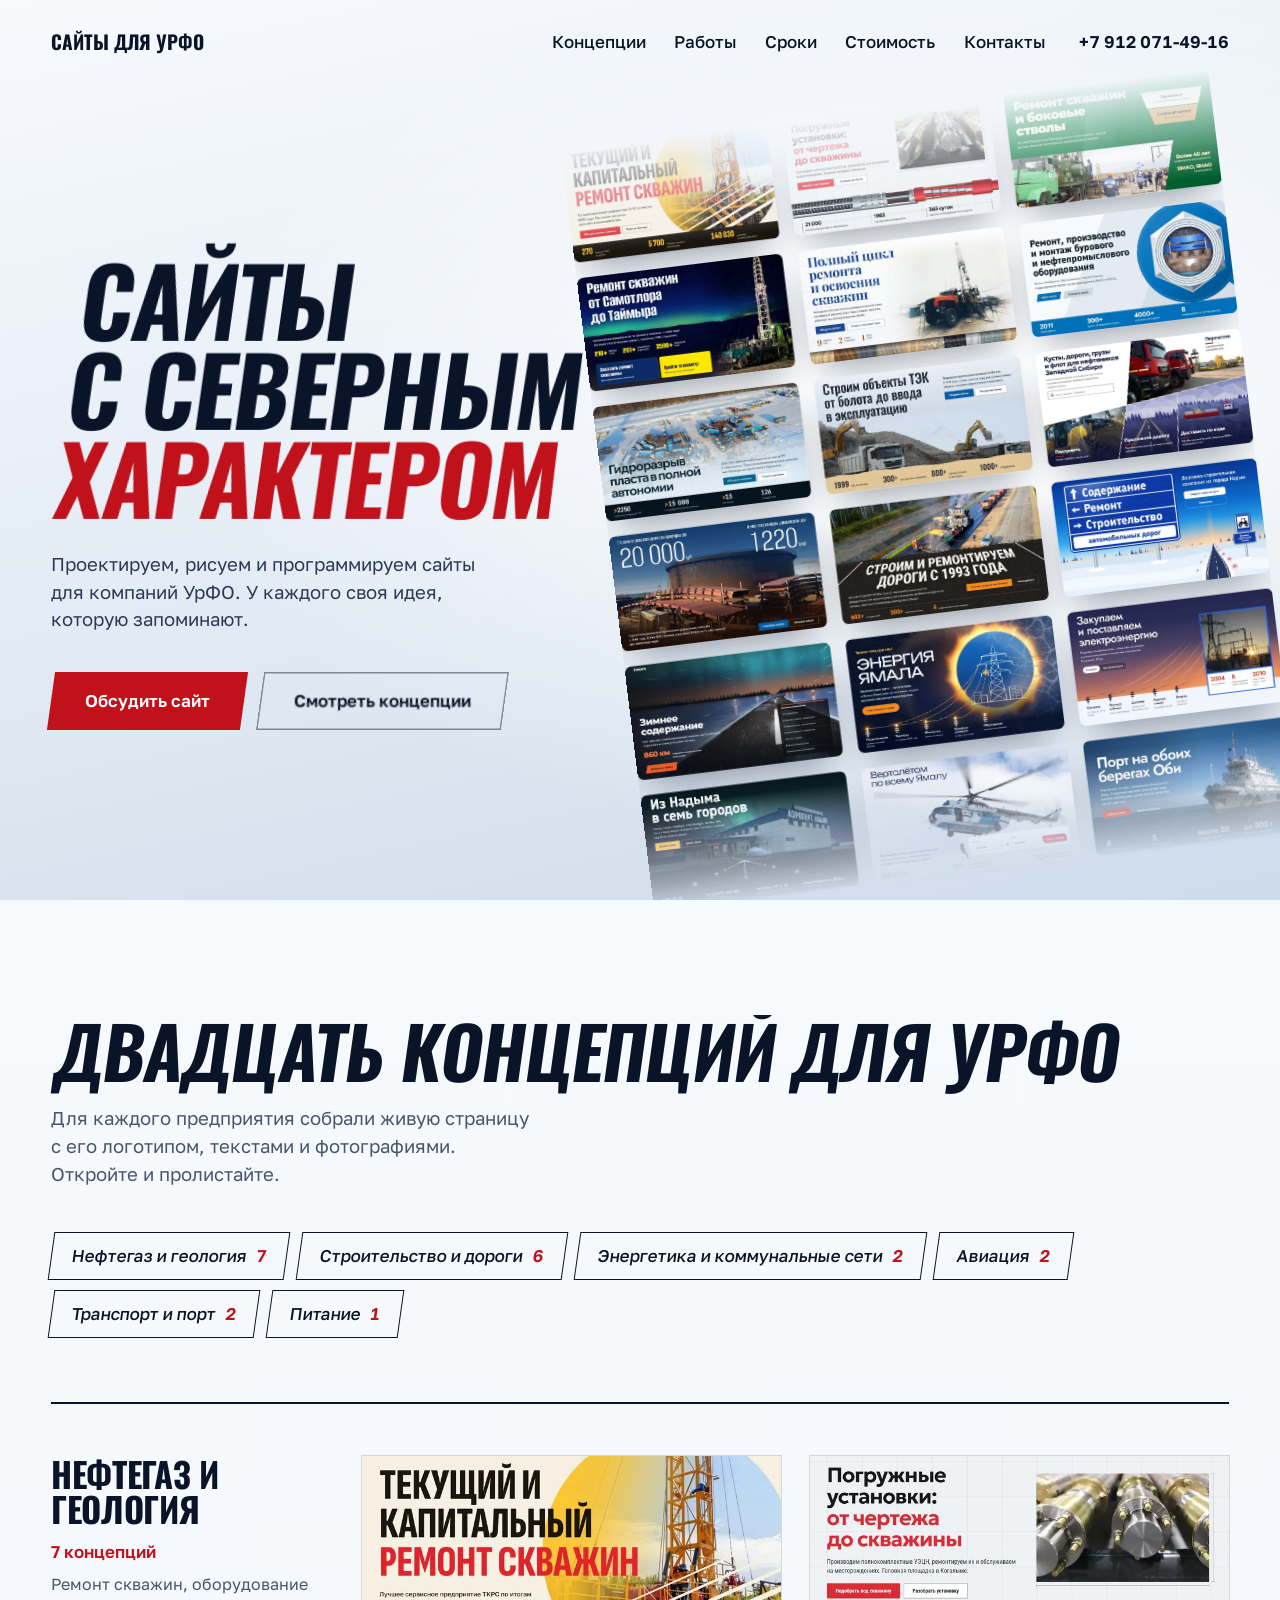
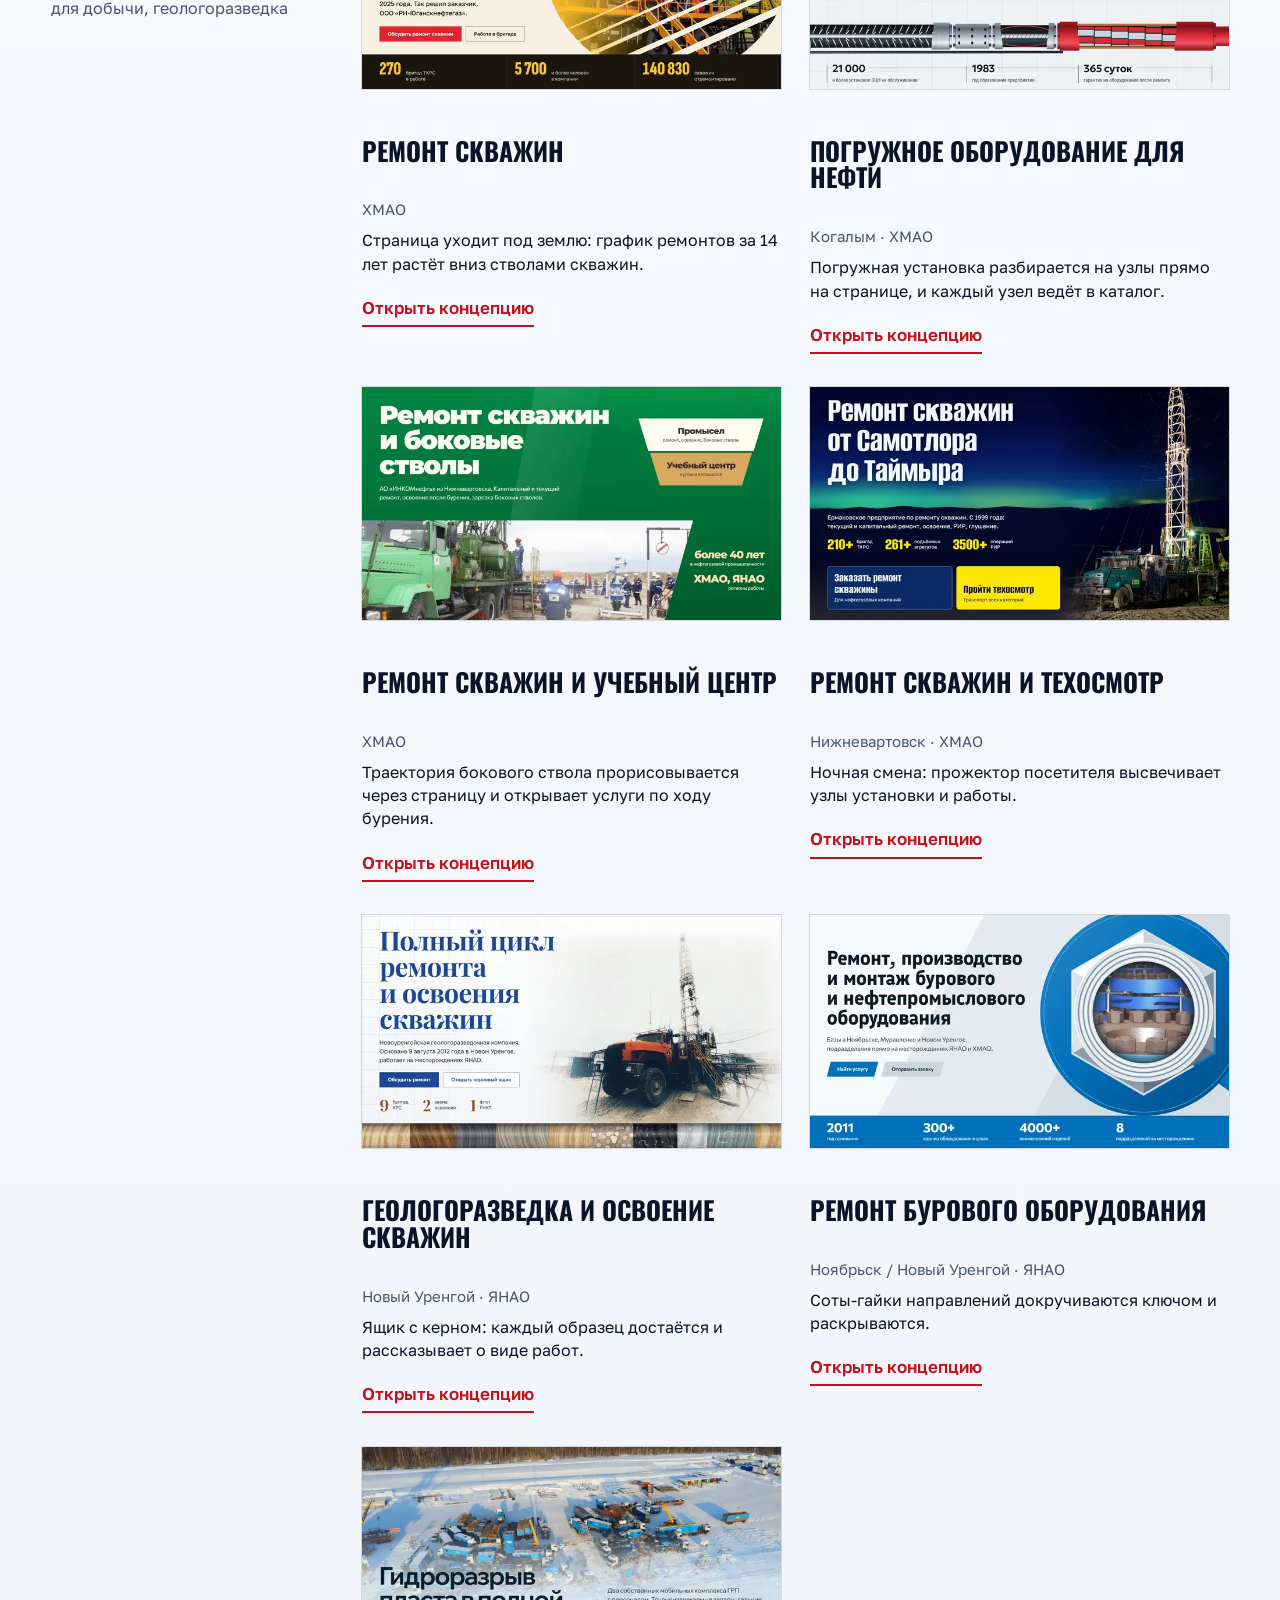
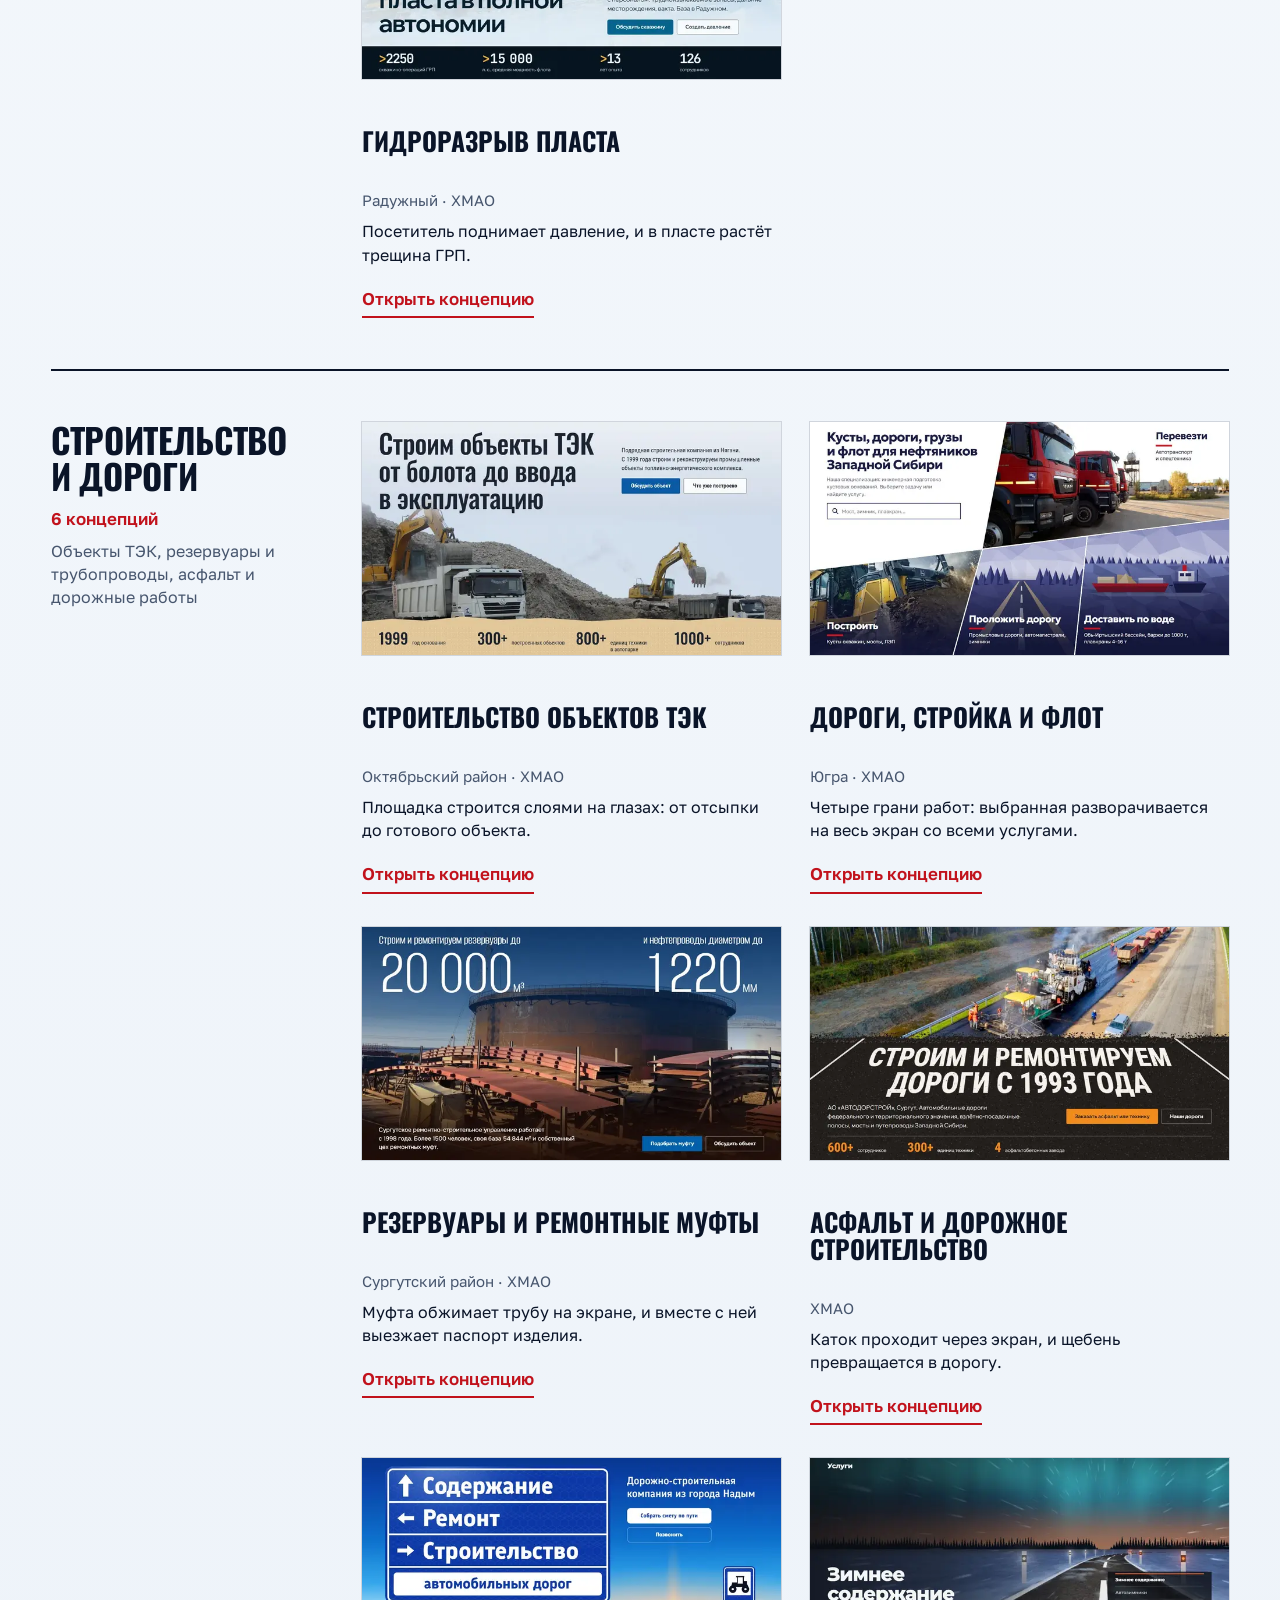
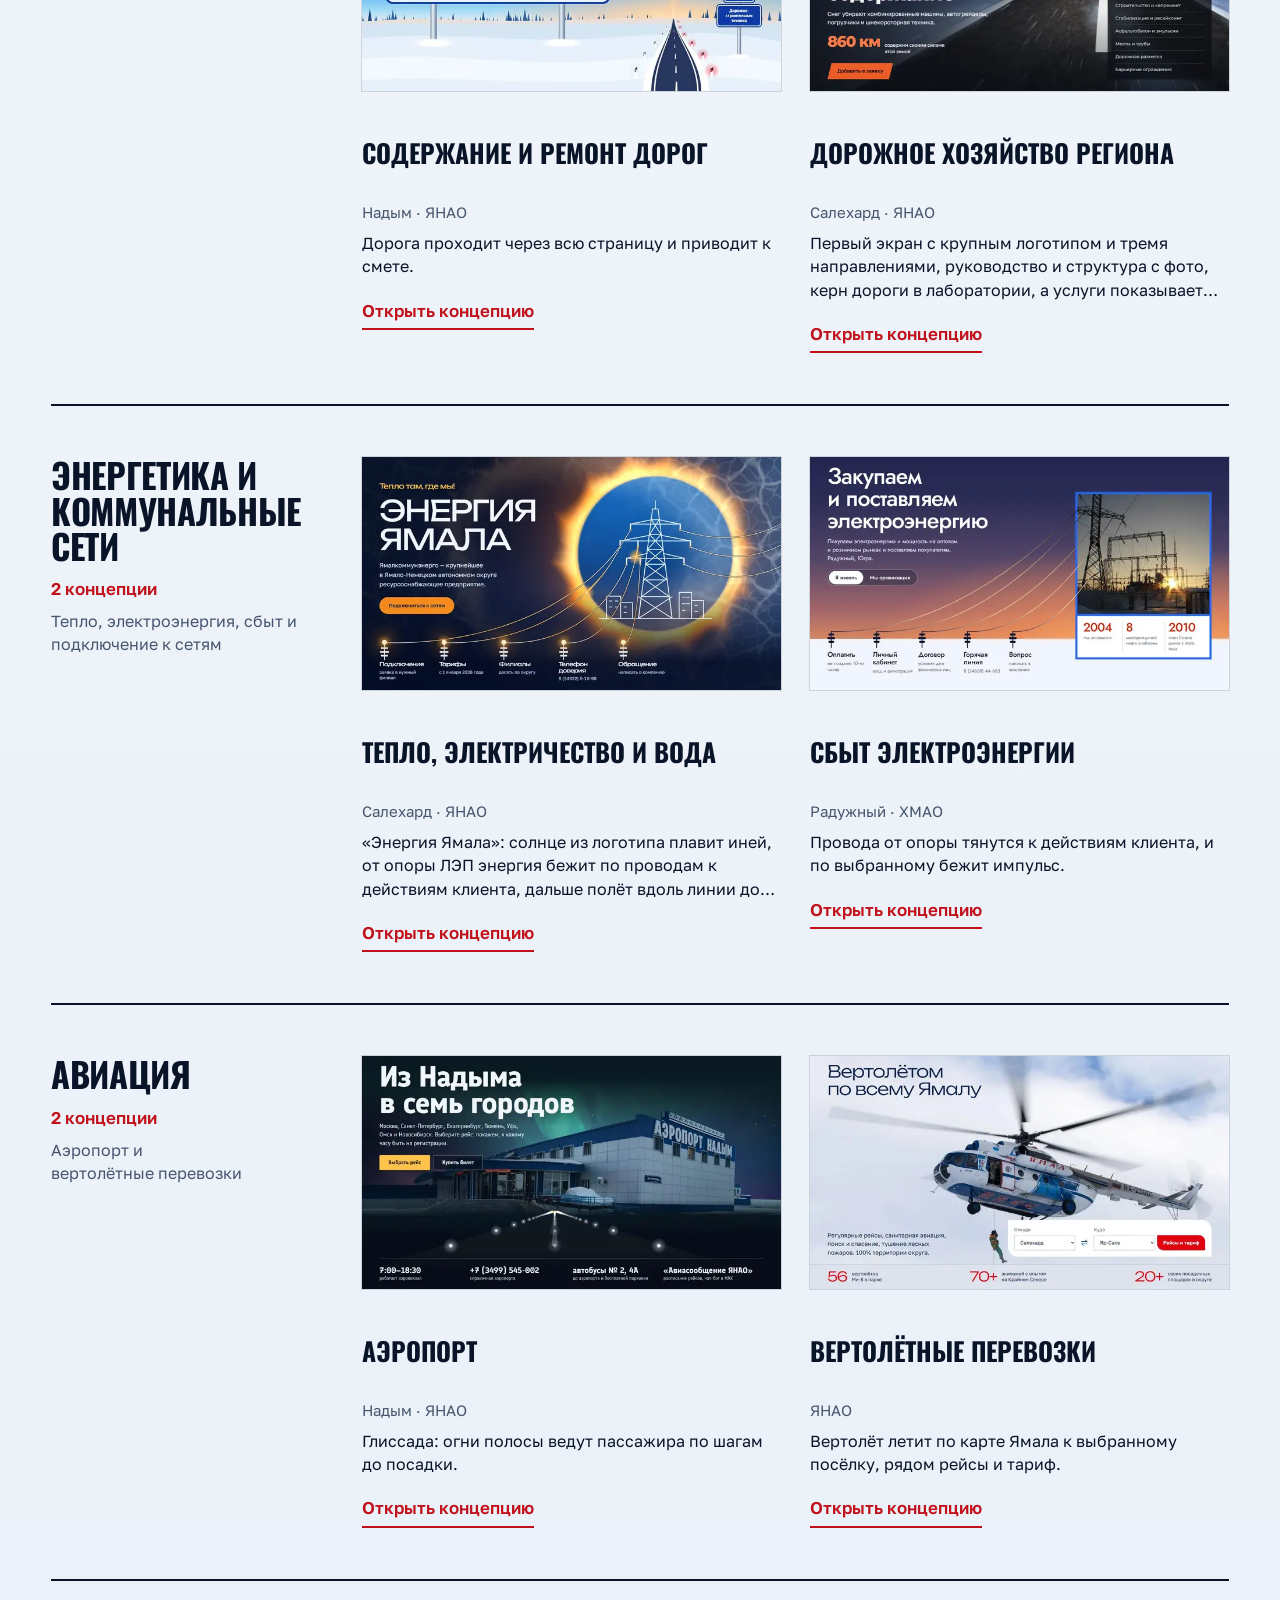
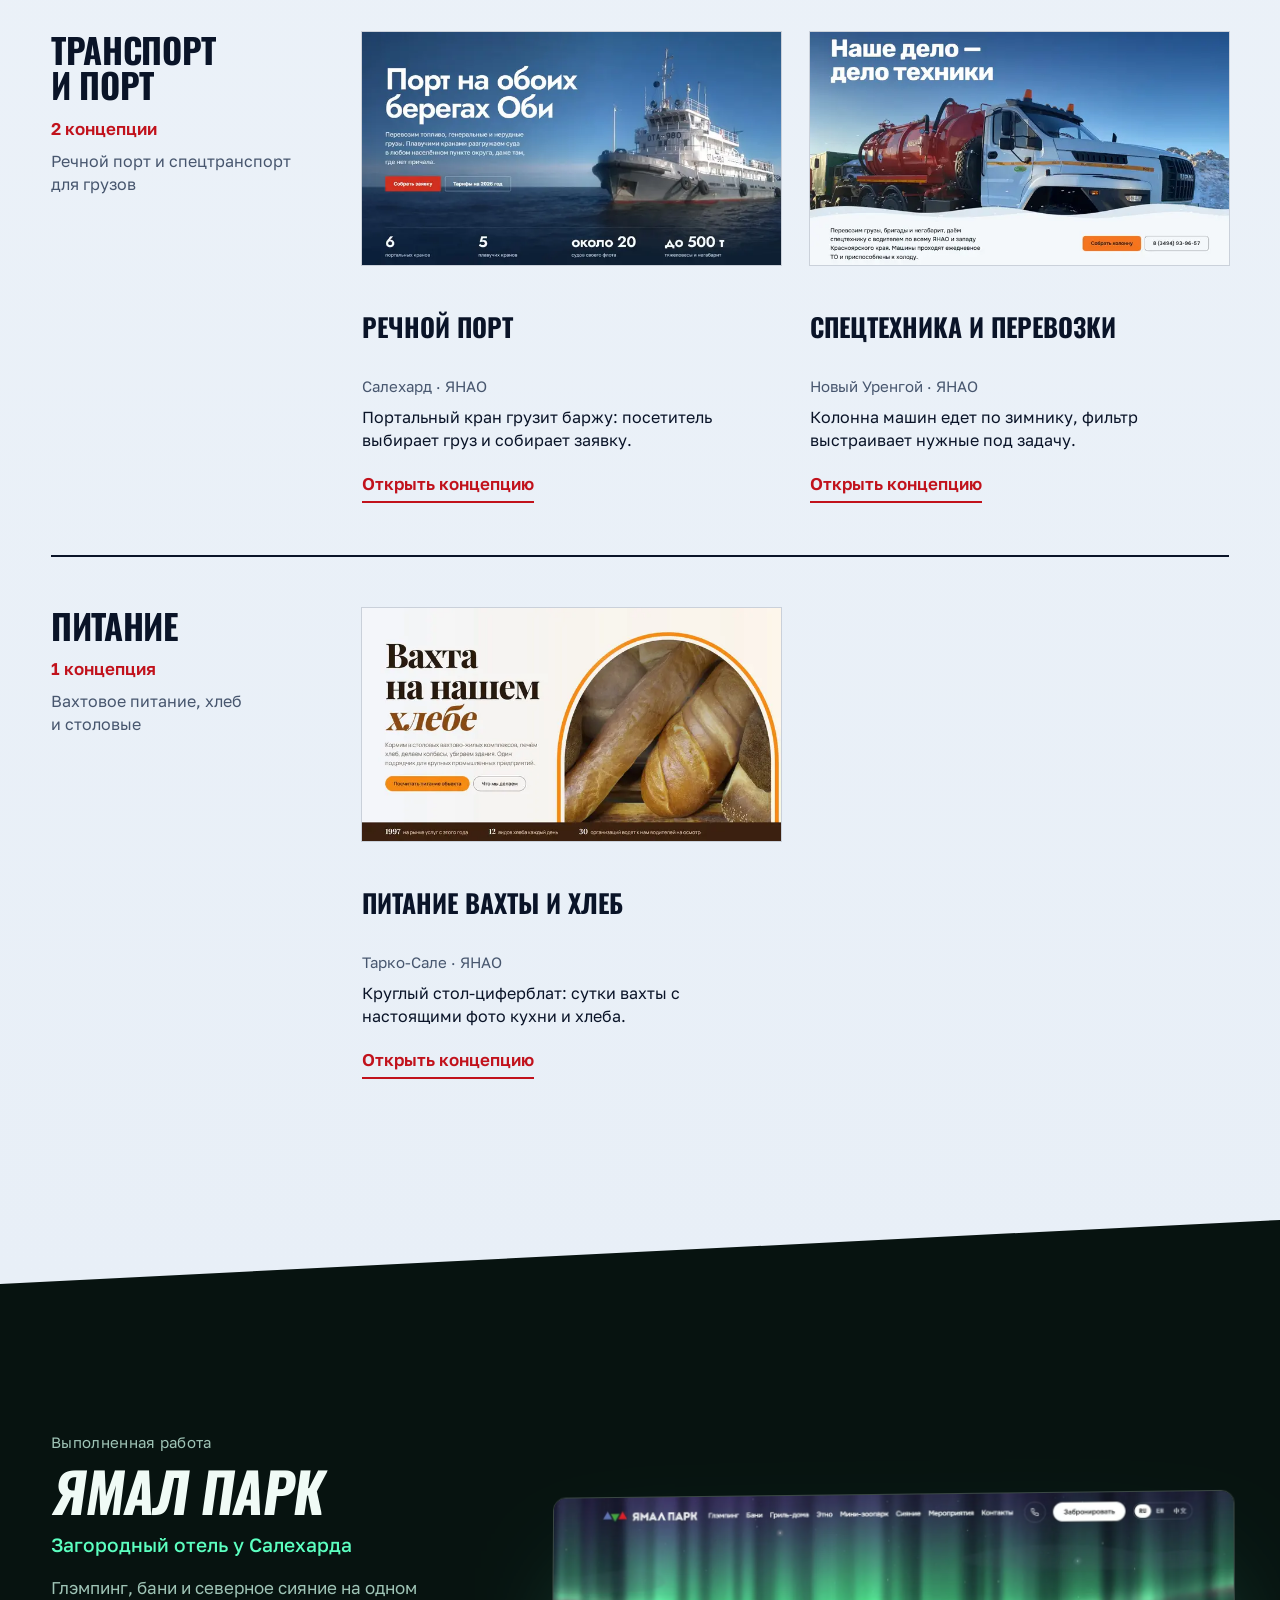
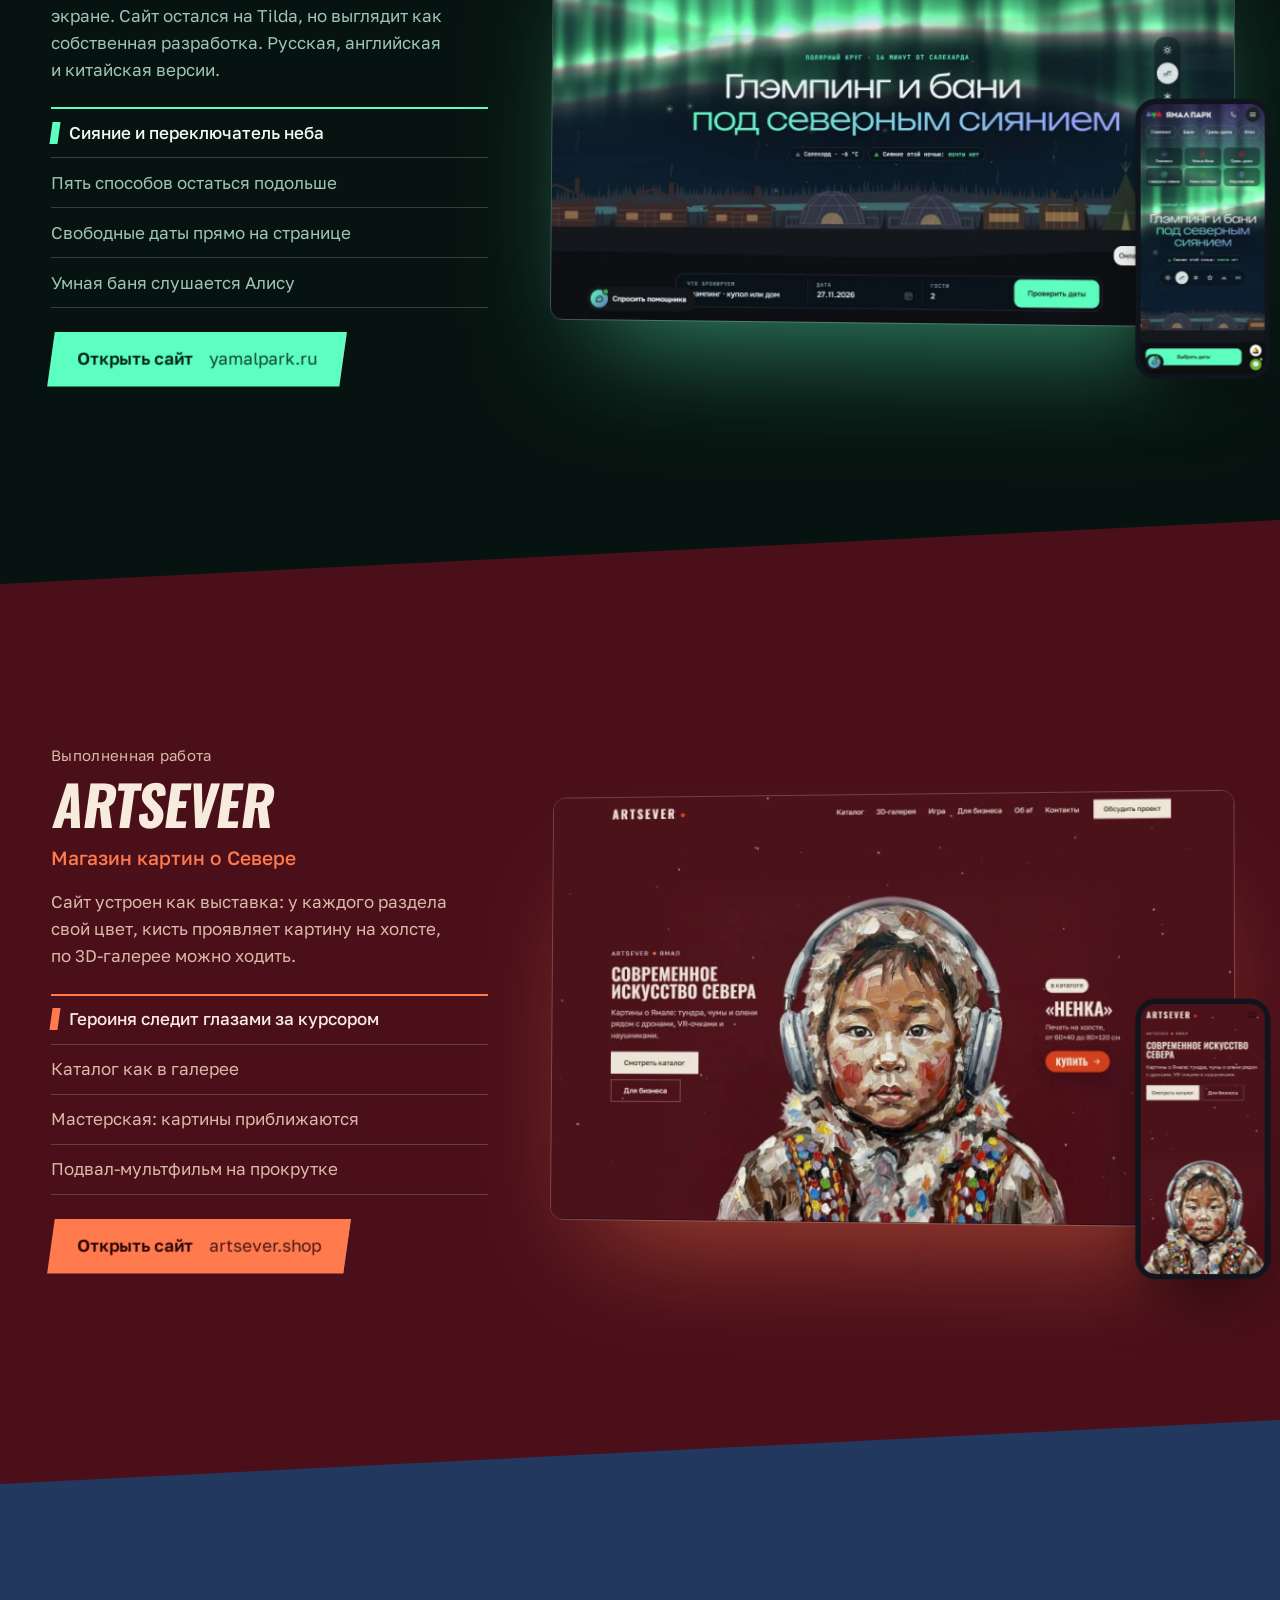
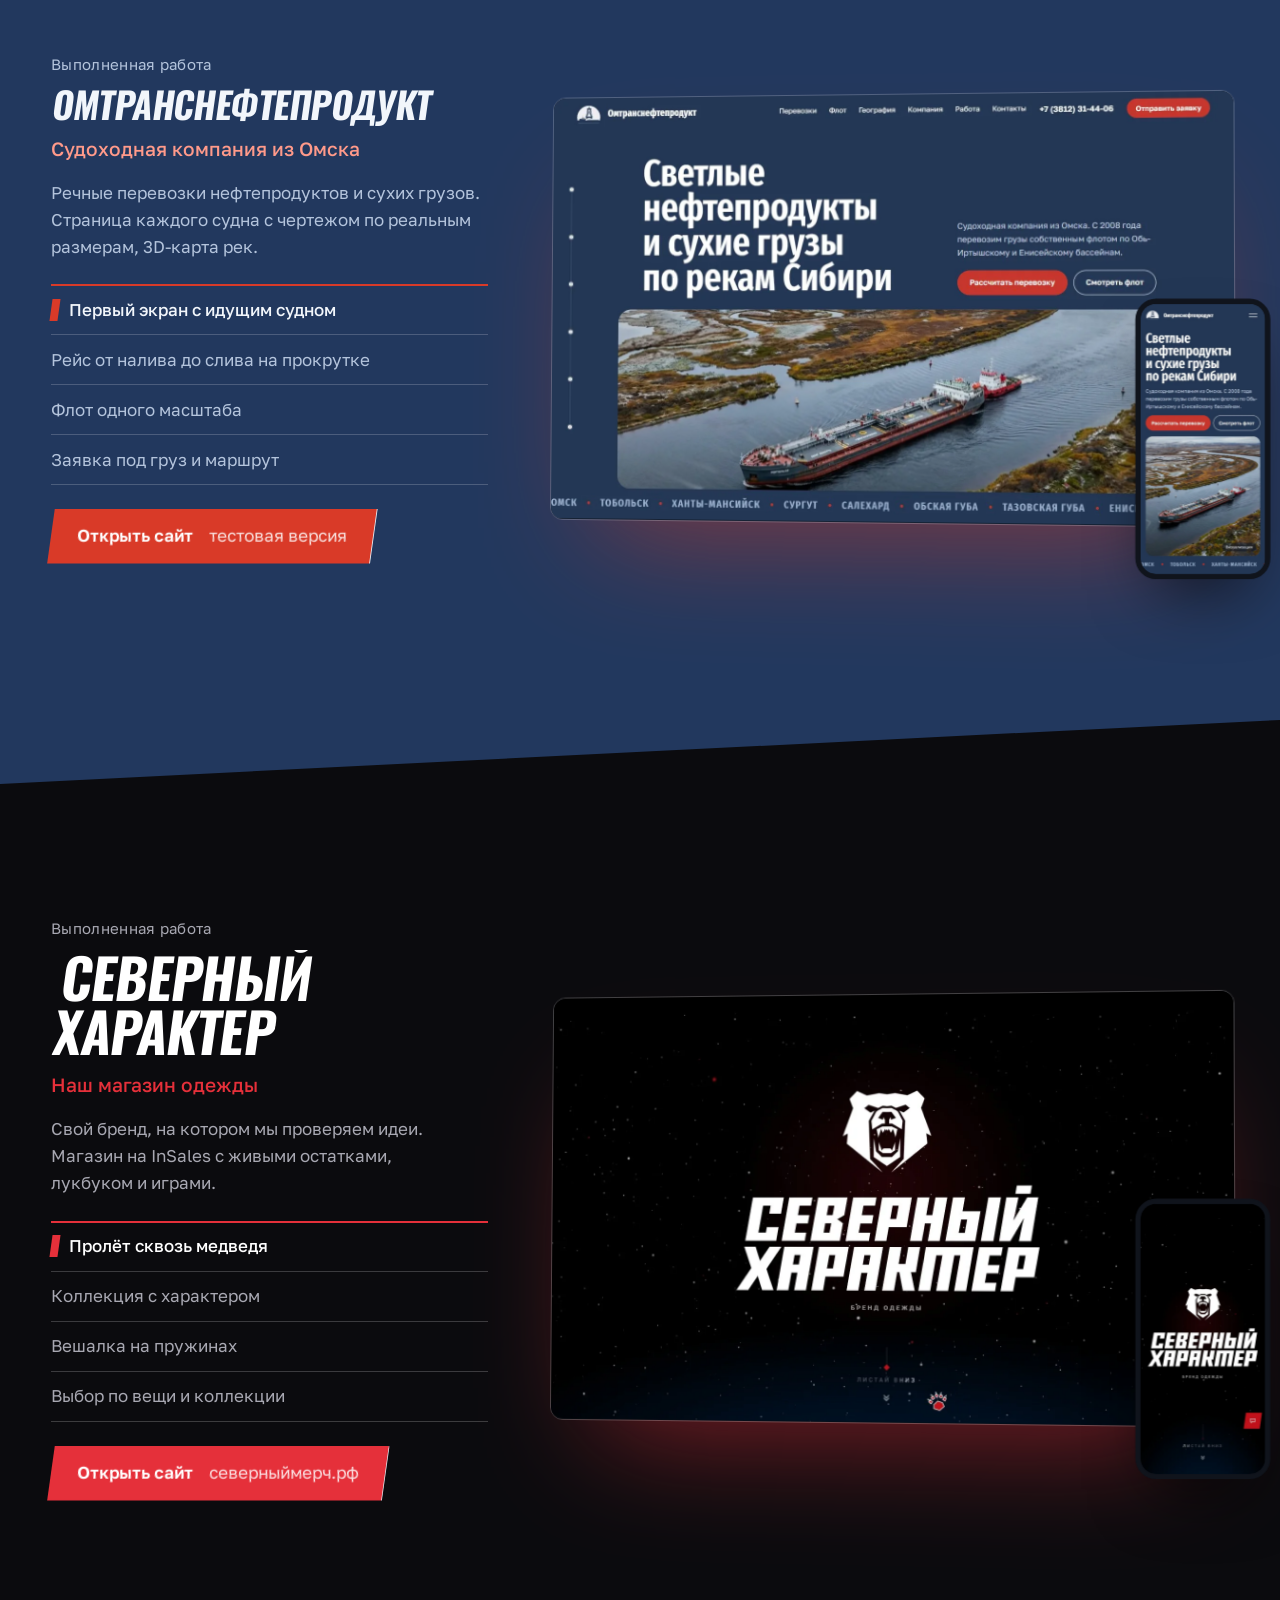
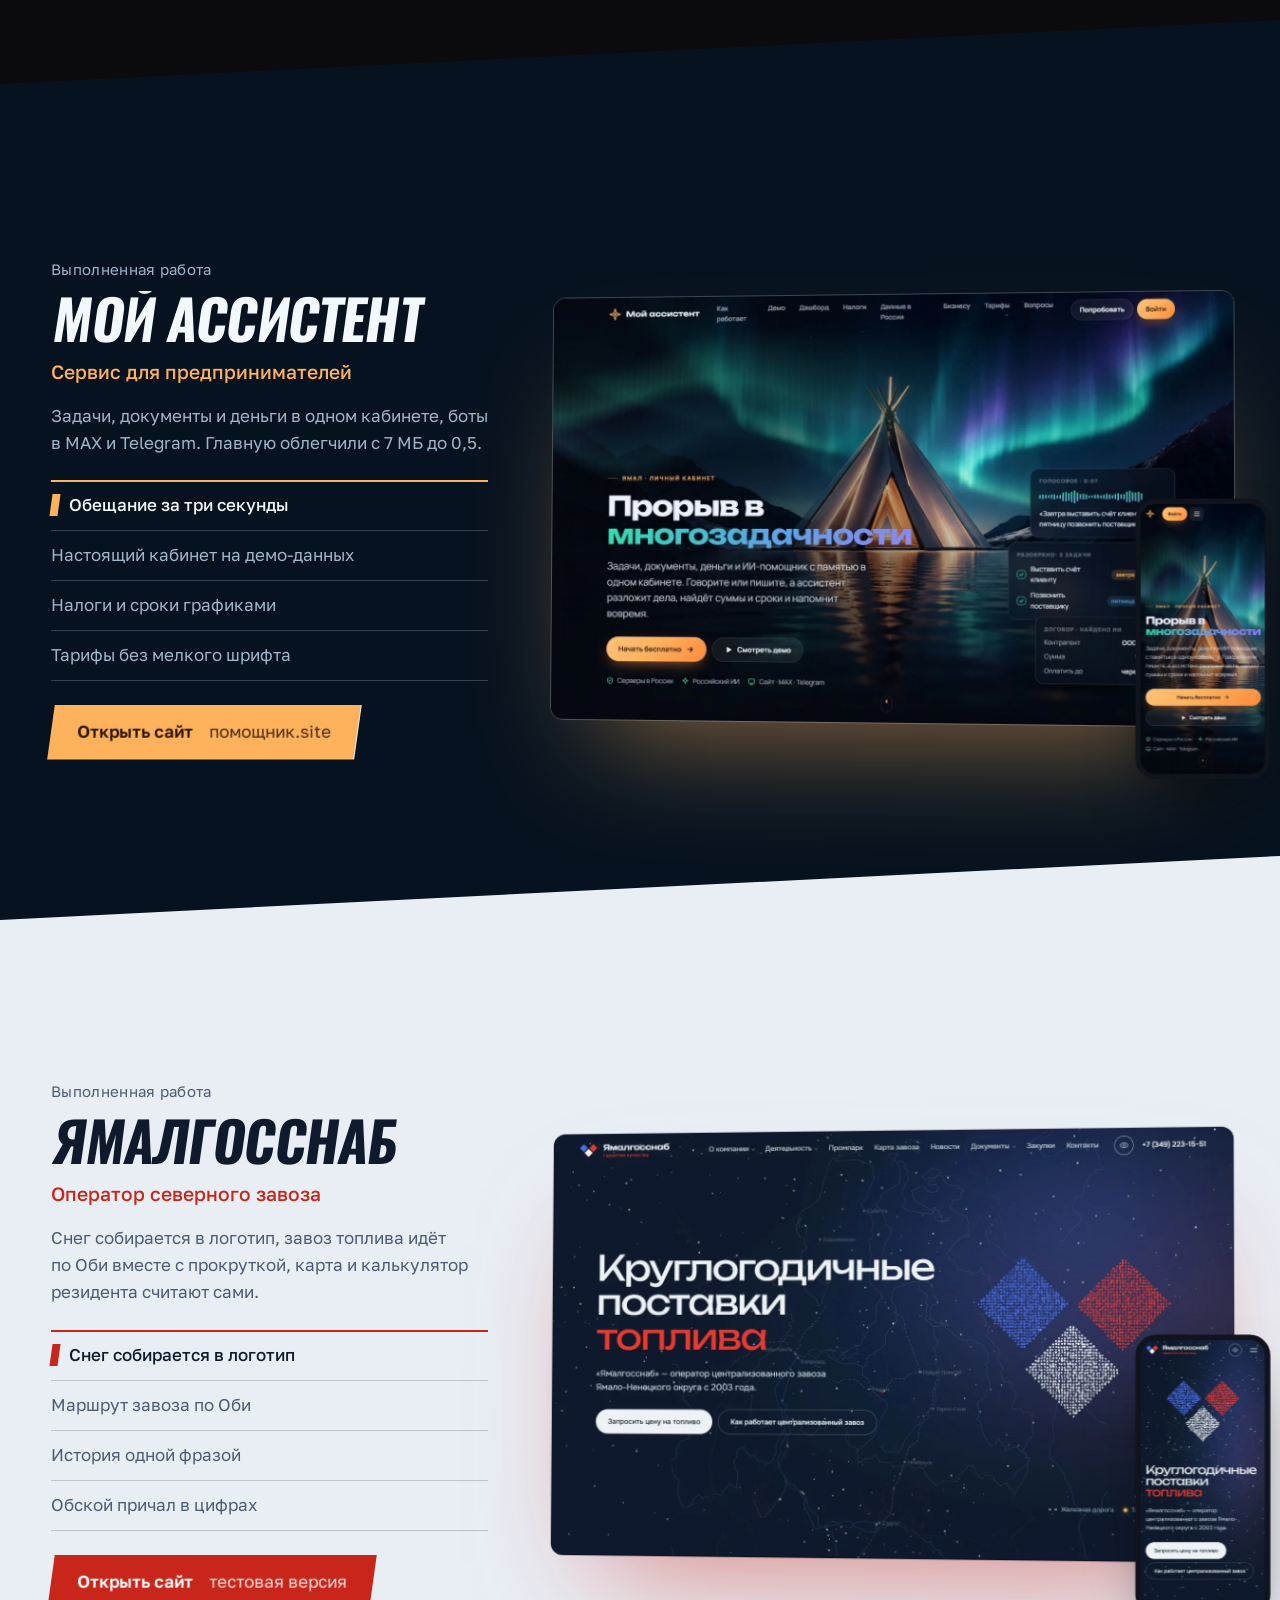
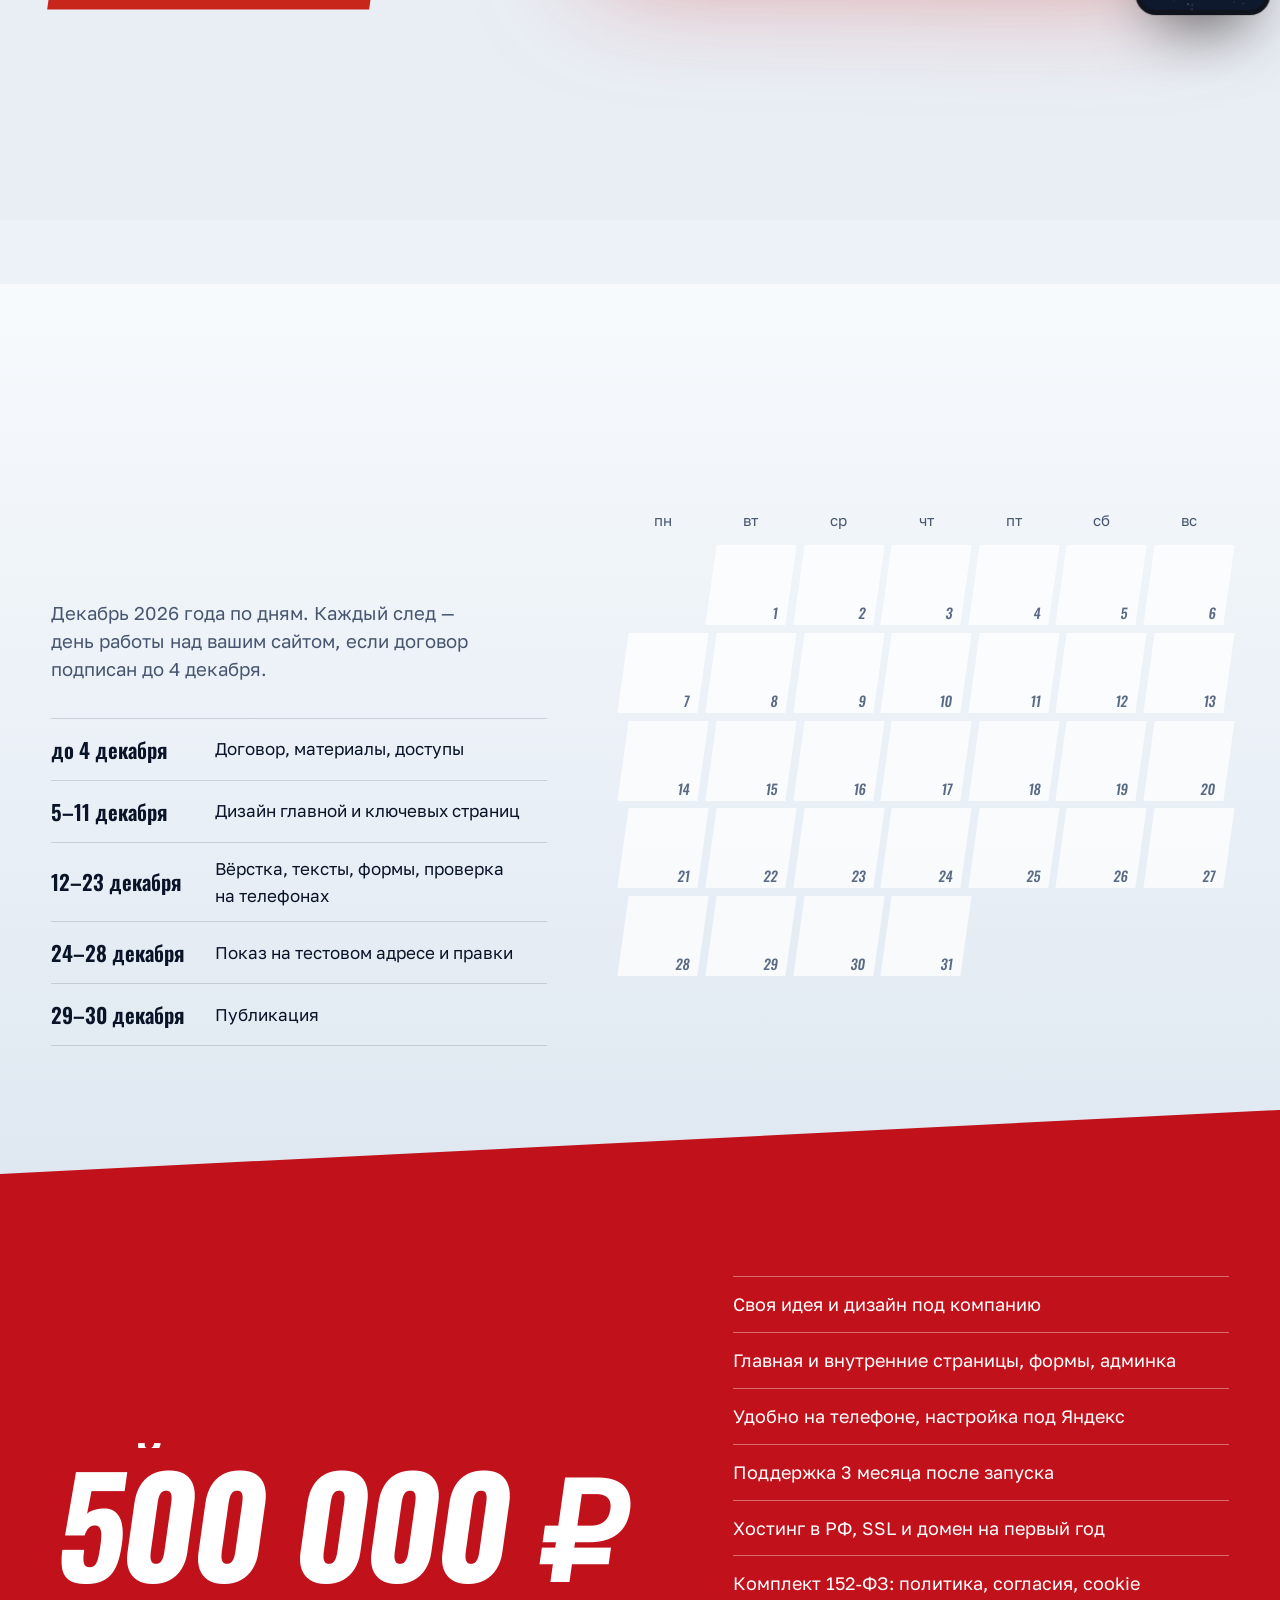
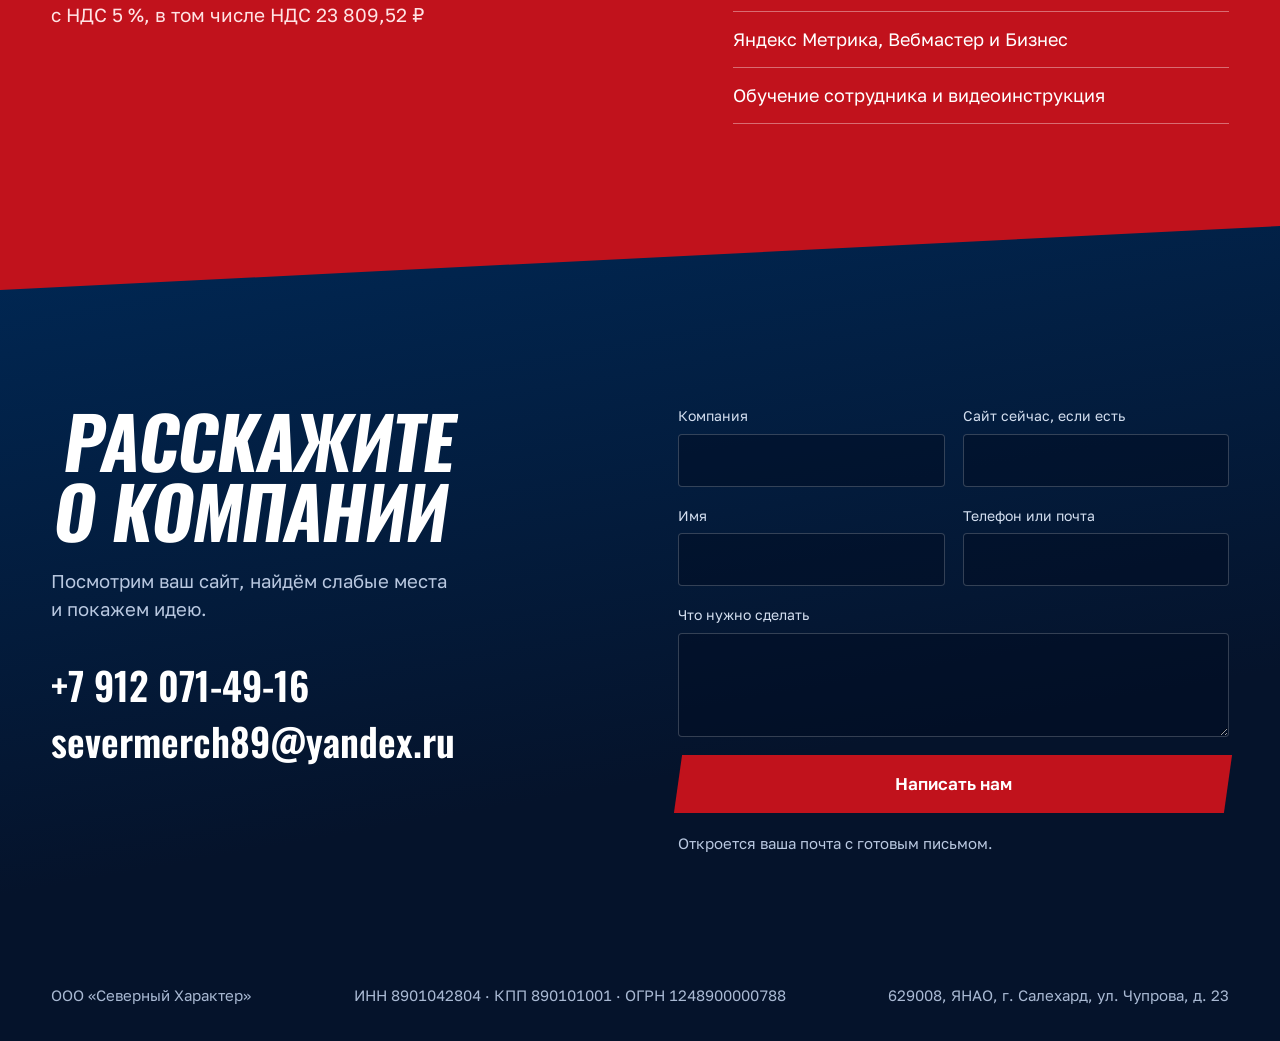
==== index.html @ f0e33153 "Studio site" ====
<!doctype html>
<html lang="ru" data-nobar>
<head>
<meta charset="utf-8">
<script>document.documentElement.classList.add('js')</script>
<meta name="viewport" content="width=device-width,initial-scale=1">
<meta name="robots" content="noindex,nofollow">
<title>Сайты с северным характером — разработка сайтов, Салехард</title>
<meta name="description" content="Проектируем, рисуем и программируем сайты для компаний УрФО. Шесть работ: Ямал Парк, ARTSEVER, Омтранснефтепродукт, Северный характер, Мой ассистент, Ямалгосснаб.">
<link rel="icon" href="img/favicon.svg" type="image/svg+xml">
<link rel="preload" href="kit/fonts/oswald-cyrillic.woff2" as="font" type="font/woff2" crossorigin>
<link rel="stylesheet" href="kit/fonts.css"><link rel="stylesheet" href="kit/base.css"><link rel="stylesheet" href="style.css">
</head>
<body>
<a class="skip" href="#main">К содержанию</a>
<header class="hdr" data-header><div class="wrap">
  <a class="logo" href="#main">Сайты для УрФО</a>
  <nav data-menu aria-label="Основное меню"><a href="#concepts">Концепции</a><a href="#works">Работы</a><a href="#plan">Сроки</a><a href="#price">Стоимость</a><a href="#contact">Контакты</a></nav>
  <a class="tel num" href="tel:+79120714916">+7 912 071-49-16</a>
  <button data-burger aria-label="Меню" aria-expanded="false"></button>
</div></header>
<main id="main">
<section class="hero">
  <div class="wrap hero-in">
    <div class="hero-t"><h1><span>Сайты</span> <span>с&nbsp;северным</span> <span class="red">характером</span></h1>
      <p class="lead">Проектируем, рисуем и&nbsp;программируем сайты для компаний УрФО. У&nbsp;каждого своя идея, которую запоминают.</p>
      <div class="cta"><a class="btn" data-magnetic href="#contact"><span>Обсудить сайт</span></a><a class="btn btn--ghost" href="#concepts"><span>Смотреть концепции</span></a></div></div>
    <div class="wall" aria-hidden="true"><div><img src="img/c-ekoton.webp" alt="" width="720" height="400" loading="lazy" decoding="async"><img src="img/c-eprs.webp" alt="" width="720" height="400" loading="lazy" decoding="async"><img src="img/c-ags.webp" alt="" width="720" height="400" loading="lazy" decoding="async"><img src="img/c-surgut-rsu.webp" alt="" width="720" height="400" loading="lazy" decoding="async"><img src="img/c-yamalavtodor.webp" alt="" width="720" height="400" loading="lazy" decoding="async"><img src="img/c-avianadym.webp" alt="" width="720" height="400" loading="lazy" decoding="async"><img src="img/c-yamaltransavto.webp" alt="" width="720" height="400" loading="lazy" decoding="async"><img src="img/c-ekoton.webp" alt="" width="720" height="400" loading="lazy" decoding="async"><img src="img/c-eprs.webp" alt="" width="720" height="400" loading="lazy" decoding="async"><img src="img/c-ags.webp" alt="" width="720" height="400" loading="lazy" decoding="async"><img src="img/c-surgut-rsu.webp" alt="" width="720" height="400" loading="lazy" decoding="async"><img src="img/c-yamalavtodor.webp" alt="" width="720" height="400" loading="lazy" decoding="async"><img src="img/c-avianadym.webp" alt="" width="720" height="400" loading="lazy" decoding="async"><img src="img/c-yamaltransavto.webp" alt="" width="720" height="400" loading="lazy" decoding="async"></div><div><img src="img/c-epu-service.webp" alt="" width="720" height="400" loading="lazy" decoding="async"><img src="img/c-nugrk.webp" alt="" width="720" height="400" loading="lazy" decoding="async"><img src="img/c-talspecstroy.webp" alt="" width="720" height="400" loading="lazy" decoding="async"><img src="img/c-avtodorstroy.webp" alt="" width="720" height="400" loading="lazy" decoding="async"><img src="img/c-yamalkomenergo.webp" alt="" width="720" height="400" loading="lazy" decoding="async"><img src="img/c-akyamal.webp" alt="" width="720" height="400" loading="lazy" decoding="async"><img src="img/c-purcompany.webp" alt="" width="720" height="400" loading="lazy" decoding="async"><img src="img/c-epu-service.webp" alt="" width="720" height="400" loading="lazy" decoding="async"><img src="img/c-nugrk.webp" alt="" width="720" height="400" loading="lazy" decoding="async"><img src="img/c-talspecstroy.webp" alt="" width="720" height="400" loading="lazy" decoding="async"><img src="img/c-avtodorstroy.webp" alt="" width="720" height="400" loading="lazy" decoding="async"><img src="img/c-yamalkomenergo.webp" alt="" width="720" height="400" loading="lazy" decoding="async"><img src="img/c-akyamal.webp" alt="" width="720" height="400" loading="lazy" decoding="async"><img src="img/c-purcompany.webp" alt="" width="720" height="400" loading="lazy" decoding="async"></div><div><img src="img/c-inkomneft.webp" alt="" width="720" height="400" loading="lazy" decoding="async"><img src="img/c-yamalspeccentr.webp" alt="" width="720" height="400" loading="lazy" decoding="async"><img src="img/c-neftstroyinvest.webp" alt="" width="720" height="400" loading="lazy" decoding="async"><img src="img/c-dorremstroy.webp" alt="" width="720" height="400" loading="lazy" decoding="async"><img src="img/c-eska.webp" alt="" width="720" height="400" loading="lazy" decoding="async"><img src="img/c-salport.webp" alt="" width="720" height="400" loading="lazy" decoding="async"><img src="img/c-inkomneft.webp" alt="" width="720" height="400" loading="lazy" decoding="async"><img src="img/c-yamalspeccentr.webp" alt="" width="720" height="400" loading="lazy" decoding="async"><img src="img/c-neftstroyinvest.webp" alt="" width="720" height="400" loading="lazy" decoding="async"><img src="img/c-dorremstroy.webp" alt="" width="720" height="400" loading="lazy" decoding="async"><img src="img/c-eska.webp" alt="" width="720" height="400" loading="lazy" decoding="async"><img src="img/c-salport.webp" alt="" width="720" height="400" loading="lazy" decoding="async"></div></div></div>
</section>
<section class="cat" id="concepts"><div class="wrap"><h2 data-split>Двадцать концепций для&nbsp;УрФО</h2><p class="lead">Для каждого предприятия собрали живую страницу с&nbsp;его логотипом, текстами и&nbsp;фотографиями. Откройте и&nbsp;пролистайте.</p>
  <nav class="chips" aria-label="Сферы"><a href="#sp-neft">Нефтегаз и геология <b>7</b></a><a href="#sp-build">Строительство и дороги <b>6</b></a><a href="#sp-energy">Энергетика и коммунальные сети <b>2</b></a><a href="#sp-air">Авиация <b>2</b></a><a href="#sp-trans">Транспорт и порт <b>2</b></a><a href="#sp-food">Питание <b>1</b></a></nav>
  <div class="sp" id="sp-neft"><div class="sp-h"><h3>Нефтегаз и геология</h3><p class="n">7 концепций</p><p class="d">Ремонт скважин, оборудование для добычи, геологоразведка</p></div><div class="sp-g"><article class="cd" data-reveal><a href="https://artsevershop-create.github.io/concepts-2026/m/ekoton/" target="_blank" rel="noopener" aria-label="Ремонт скважин: открыть концепцию"><span class="im"><img src="img/c-ekoton.webp" alt="Концепция сайта: Ремонт скважин" width="720" height="400" loading="lazy"></span><span class="tx"><h4>Ремонт скважин</h4><span class="m">ХМАО</span><span class="i">Страница уходит под землю: график ремонтов за 14 лет растёт вниз стволами скважин.</span><span class="o">Открыть концепцию</span></span></a></article><article class="cd" data-reveal><a href="https://artsevershop-create.github.io/concepts-2026/m/epu-service/" target="_blank" rel="noopener" aria-label="Погружное оборудование для нефти: открыть концепцию"><span class="im"><img src="img/c-epu-service.webp" alt="Концепция сайта: Погружное оборудование для нефти" width="720" height="400" loading="lazy"></span><span class="tx"><h4>Погружное оборудование для нефти</h4><span class="m">Когалым · ХМАО</span><span class="i">Погружная установка разбирается на узлы прямо на странице, и каждый узел ведёт в каталог.</span><span class="o">Открыть концепцию</span></span></a></article><article class="cd" data-reveal><a href="https://artsevershop-create.github.io/concepts-2026/m/inkomneft/" target="_blank" rel="noopener" aria-label="Ремонт скважин и учебный центр: открыть концепцию"><span class="im"><img src="img/c-inkomneft.webp" alt="Концепция сайта: Ремонт скважин и учебный центр" width="720" height="400" loading="lazy"></span><span class="tx"><h4>Ремонт скважин и учебный центр</h4><span class="m">ХМАО</span><span class="i">Траектория бокового ствола прорисовывается через страницу и открывает услуги по ходу бурения.</span><span class="o">Открыть концепцию</span></span></a></article><article class="cd" data-reveal><a href="https://artsevershop-create.github.io/concepts-2026/m/eprs/" target="_blank" rel="noopener" aria-label="Ремонт скважин и техосмотр: открыть концепцию"><span class="im"><img src="img/c-eprs.webp" alt="Концепция сайта: Ремонт скважин и техосмотр" width="720" height="400" loading="lazy"></span><span class="tx"><h4>Ремонт скважин и техосмотр</h4><span class="m">Нижневартовск · ХМАО</span><span class="i">Ночная смена: прожектор посетителя высвечивает узлы установки и работы.</span><span class="o">Открыть концепцию</span></span></a></article><article class="cd" data-reveal><a href="https://artsevershop-create.github.io/concepts-2026/m/nugrk/" target="_blank" rel="noopener" aria-label="Геологоразведка и освоение скважин: открыть концепцию"><span class="im"><img src="img/c-nugrk.webp" alt="Концепция сайта: Геологоразведка и освоение скважин" width="720" height="400" loading="lazy"></span><span class="tx"><h4>Геологоразведка и освоение скважин</h4><span class="m">Новый Уренгой · ЯНАО</span><span class="i">Ящик с керном: каждый образец достаётся и рассказывает о виде работ.</span><span class="o">Открыть концепцию</span></span></a></article><article class="cd" data-reveal><a href="https://artsevershop-create.github.io/concepts-2026/m/yamalspeccentr/" target="_blank" rel="noopener" aria-label="Ремонт бурового оборудования: открыть концепцию"><span class="im"><img src="img/c-yamalspeccentr.webp" alt="Концепция сайта: Ремонт бурового оборудования" width="720" height="400" loading="lazy"></span><span class="tx"><h4>Ремонт бурового оборудования</h4><span class="m">Ноябрьск / Новый Уренгой · ЯНАО</span><span class="i">Соты-гайки направлений докручиваются ключом и раскрываются.</span><span class="o">Открыть концепцию</span></span></a></article><article class="cd" data-reveal><a href="https://artsevershop-create.github.io/concepts-2026/m/ags/" target="_blank" rel="noopener" aria-label="Гидроразрыв пласта: открыть концепцию"><span class="im"><img src="img/c-ags.webp" alt="Концепция сайта: Гидроразрыв пласта" width="720" height="400" loading="lazy"></span><span class="tx"><h4>Гидроразрыв пласта</h4><span class="m">Радужный · ХМАО</span><span class="i">Посетитель поднимает давление, и в пласте растёт трещина ГРП.</span><span class="o">Открыть концепцию</span></span></a></article></div></div><div class="sp" id="sp-build"><div class="sp-h"><h3>Строительство и дороги</h3><p class="n">6 концепций</p><p class="d">Объекты ТЭК, резервуары и трубопроводы, асфальт и дорожные работы</p></div><div class="sp-g"><article class="cd" data-reveal><a href="https://artsevershop-create.github.io/concepts-2026/m/talspecstroy/" target="_blank" rel="noopener" aria-label="Строительство объектов ТЭК: открыть концепцию"><span class="im"><img src="img/c-talspecstroy.webp" alt="Концепция сайта: Строительство объектов ТЭК" width="720" height="400" loading="lazy"></span><span class="tx"><h4>Строительство объектов ТЭК</h4><span class="m">Октябрьский район · ХМАО</span><span class="i">Площадка строится слоями на глазах: от отсыпки до готового объекта.</span><span class="o">Открыть концепцию</span></span></a></article><article class="cd" data-reveal><a href="https://artsevershop-create.github.io/concepts-2026/m/neftstroyinvest/" target="_blank" rel="noopener" aria-label="Дороги, стройка и флот: открыть концепцию"><span class="im"><img src="img/c-neftstroyinvest.webp" alt="Концепция сайта: Дороги, стройка и флот" width="720" height="400" loading="lazy"></span><span class="tx"><h4>Дороги, стройка и флот</h4><span class="m">Югра · ХМАО</span><span class="i">Четыре грани работ: выбранная разворачивается на весь экран со всеми услугами.</span><span class="o">Открыть концепцию</span></span></a></article><article class="cd" data-reveal><a href="https://artsevershop-create.github.io/concepts-2026/m/surgut-rsu/" target="_blank" rel="noopener" aria-label="Резервуары и ремонтные муфты: открыть концепцию"><span class="im"><img src="img/c-surgut-rsu.webp" alt="Концепция сайта: Резервуары и ремонтные муфты" width="720" height="400" loading="lazy"></span><span class="tx"><h4>Резервуары и ремонтные муфты</h4><span class="m">Сургутский район · ХМАО</span><span class="i">Муфта обжимает трубу на экране, и вместе с ней выезжает паспорт изделия.</span><span class="o">Открыть концепцию</span></span></a></article><article class="cd" data-reveal><a href="https://artsevershop-create.github.io/concepts-2026/m/avtodorstroy/" target="_blank" rel="noopener" aria-label="Асфальт и дорожное строительство: открыть концепцию"><span class="im"><img src="img/c-avtodorstroy.webp" alt="Концепция сайта: Асфальт и дорожное строительство" width="720" height="400" loading="lazy"></span><span class="tx"><h4>Асфальт и дорожное строительство</h4><span class="m">ХМАО</span><span class="i">Каток проходит через экран, и щебень превращается в дорогу.</span><span class="o">Открыть концепцию</span></span></a></article><article class="cd" data-reveal><a href="https://artsevershop-create.github.io/concepts-2026/m/dorremstroy/" target="_blank" rel="noopener" aria-label="Содержание и ремонт дорог: открыть концепцию"><span class="im"><img src="img/c-dorremstroy.webp" alt="Концепция сайта: Содержание и ремонт дорог" width="720" height="400" loading="lazy"></span><span class="tx"><h4>Содержание и ремонт дорог</h4><span class="m">Надым · ЯНАО</span><span class="i">Дорога проходит через всю страницу и приводит к смете.</span><span class="o">Открыть концепцию</span></span></a></article><article class="cd" data-reveal><a href="https://artsevershop-create.github.io/concepts-2026/m/yamalavtodor/" target="_blank" rel="noopener" aria-label="Дорожное хозяйство региона: открыть концепцию"><span class="im"><img src="img/c-yamalavtodor.webp" alt="Концепция сайта: Дорожное хозяйство региона" width="720" height="400" loading="lazy"></span><span class="tx"><h4>Дорожное хозяйство региона</h4><span class="m">Салехард · ЯНАО</span><span class="i">Первый экран с крупным логотипом и тремя направлениями, руководство и структура с фото, керн дороги в лаборатории, а услуги показывает одна дорога: она меняется под каждую работу.</span><span class="o">Открыть концепцию</span></span></a></article></div></div><div class="sp" id="sp-energy"><div class="sp-h"><h3>Энергетика и коммунальные сети</h3><p class="n">2 концепции</p><p class="d">Тепло, электроэнергия, сбыт и подключение к сетям</p></div><div class="sp-g"><article class="cd" data-reveal><a href="https://artsevershop-create.github.io/concepts-2026/m/yamalkomenergo/" target="_blank" rel="noopener" aria-label="Тепло, электричество и вода: открыть концепцию"><span class="im"><img src="img/c-yamalkomenergo.webp" alt="Концепция сайта: Тепло, электричество и вода" width="720" height="400" loading="lazy"></span><span class="tx"><h4>Тепло, электричество и вода</h4><span class="m">Салехард · ЯНАО</span><span class="i">«Энергия Ямала»: солнце из логотипа плавит иней, от опоры ЛЭП энергия бежит по проводам к действиям клиента, дальше полёт вдоль линии до города, где загораются окна.</span><span class="o">Открыть концепцию</span></span></a></article><article class="cd" data-reveal><a href="https://artsevershop-create.github.io/concepts-2026/m/eska/" target="_blank" rel="noopener" aria-label="Сбыт электроэнергии: открыть концепцию"><span class="im"><img src="img/c-eska.webp" alt="Концепция сайта: Сбыт электроэнергии" width="720" height="400" loading="lazy"></span><span class="tx"><h4>Сбыт электроэнергии</h4><span class="m">Радужный · ХМАО</span><span class="i">Провода от опоры тянутся к действиям клиента, и по выбранному бежит импульс.</span><span class="o">Открыть концепцию</span></span></a></article></div></div><div class="sp" id="sp-air"><div class="sp-h"><h3>Авиация</h3><p class="n">2 концепции</p><p class="d">Аэропорт и вертолётные перевозки</p></div><div class="sp-g"><article class="cd" data-reveal><a href="https://artsevershop-create.github.io/concepts-2026/m/avianadym/" target="_blank" rel="noopener" aria-label="Аэропорт: открыть концепцию"><span class="im"><img src="img/c-avianadym.webp" alt="Концепция сайта: Аэропорт" width="720" height="400" loading="lazy"></span><span class="tx"><h4>Аэропорт</h4><span class="m">Надым · ЯНАО</span><span class="i">Глиссада: огни полосы ведут пассажира по шагам до посадки.</span><span class="o">Открыть концепцию</span></span></a></article><article class="cd" data-reveal><a href="https://artsevershop-create.github.io/concepts-2026/m/akyamal/" target="_blank" rel="noopener" aria-label="Вертолётные перевозки: открыть концепцию"><span class="im"><img src="img/c-akyamal.webp" alt="Концепция сайта: Вертолётные перевозки" width="720" height="400" loading="lazy"></span><span class="tx"><h4>Вертолётные перевозки</h4><span class="m">ЯНАО</span><span class="i">Вертолёт летит по карте Ямала к выбранному посёлку, рядом рейсы и тариф.</span><span class="o">Открыть концепцию</span></span></a></article></div></div><div class="sp" id="sp-trans"><div class="sp-h"><h3>Транспорт и порт</h3><p class="n">2 концепции</p><p class="d">Речной порт и спецтранспорт для грузов</p></div><div class="sp-g"><article class="cd" data-reveal><a href="https://artsevershop-create.github.io/concepts-2026/m/salport/" target="_blank" rel="noopener" aria-label="Речной порт: открыть концепцию"><span class="im"><img src="img/c-salport.webp" alt="Концепция сайта: Речной порт" width="720" height="400" loading="lazy"></span><span class="tx"><h4>Речной порт</h4><span class="m">Салехард · ЯНАО</span><span class="i">Портальный кран грузит баржу: посетитель выбирает груз и собирает заявку.</span><span class="o">Открыть концепцию</span></span></a></article><article class="cd" data-reveal><a href="https://artsevershop-create.github.io/concepts-2026/m/yamaltransavto/" target="_blank" rel="noopener" aria-label="Спецтехника и перевозки: открыть концепцию"><span class="im"><img src="img/c-yamaltransavto.webp" alt="Концепция сайта: Спецтехника и перевозки" width="720" height="400" loading="lazy"></span><span class="tx"><h4>Спецтехника и перевозки</h4><span class="m">Новый Уренгой · ЯНАО</span><span class="i">Колонна машин едет по зимнику, фильтр выстраивает нужные под задачу.</span><span class="o">Открыть концепцию</span></span></a></article></div></div><div class="sp" id="sp-food"><div class="sp-h"><h3>Питание</h3><p class="n">1 концепция</p><p class="d">Вахтовое питание, хлеб и столовые</p></div><div class="sp-g"><article class="cd" data-reveal><a href="https://artsevershop-create.github.io/concepts-2026/m/purcompany/" target="_blank" rel="noopener" aria-label="Питание вахты и хлеб: открыть концепцию"><span class="im"><img src="img/c-purcompany.webp" alt="Концепция сайта: Питание вахты и хлеб" width="720" height="400" loading="lazy"></span><span class="tx"><h4>Питание вахты и хлеб</h4><span class="m">Тарко-Сале · ЯНАО</span><span class="i">Круглый стол-циферблат: сутки вахты с настоящими фото кухни и хлеба.</span><span class="o">Открыть концепцию</span></span></a></article></div></div></div></section>
<div id="works">
<section class="case" id="yamalpark" data-theme="night" style="--bg:#071310;--fg:#F0FBF6;--muted:#9FC4B6;--ac:#5CFFC0;--at:#5CFFC0;--on:#04241a;--i:0"><div class="wrap case-g">
  <div class="case-t"><p class="kick">Выполненная работа</p><h2 data-split>Ямал Парк</h2><p class="what">Загородный отель у&nbsp;Салехарда</p><p class="txt">Глэмпинг, бани и&nbsp;северное сияние на&nbsp;одном экране. Сайт остался на&nbsp;Tilda, но&nbsp;выглядит как собственная разработка. Русская, английская и&nbsp;китайская версии.</p>
    <div class="feat" role="group" aria-label="Что показать"><button type="button" aria-pressed="true" data-f="0"><span>Сияние и&nbsp;переключатель неба</span></button><button type="button" aria-pressed="false" data-f="1"><span>Пять способов остаться подольше</span></button><button type="button" aria-pressed="false" data-f="2"><span>Свободные даты прямо на&nbsp;странице</span></button><button type="button" aria-pressed="false" data-f="3"><span>Умная баня слушается Алису</span></button></div>
    <a class="go" href="https://yamalpark.ru/" target="_blank" rel="noopener"><span>Открыть сайт</span><em>yamalpark.ru</em></a></div>
  <div class="stage"><div class="win"><img src="img/yamalpark-0.webp" alt="Ямал Парк: Сияние и переключатель неба" width="1440" height="900" loading="lazy" class="on"><img src="img/yamalpark-1.webp" alt="Ямал Парк: Пять способов остаться подольше" width="1440" height="900" loading="lazy" class=""><img src="img/yamalpark-2.webp" alt="Ямал Парк: Свободные даты прямо на странице" width="1440" height="900" loading="lazy" class=""><img src="img/yamalpark-3.webp" alt="Ямал Парк: Умная баня слушается Алису" width="1440" height="900" loading="lazy" class=""></div><div class="phone"><img src="img/yamalpark-m.webp" alt="Ямал Парк на телефоне" width="520" height="1125" loading="lazy"></div></div>
</div></section>
<section class="case" id="artsever" data-theme="night" style="--bg:#4A0F19;--fg:#F6EBDD;--muted:#D9B9A8;--ac:#FF7A4D;--at:#FF7A4D;--on:#2a0509;--i:1"><div class="wrap case-g">
  <div class="case-t"><p class="kick">Выполненная работа</p><h2 data-split>ARTSEVER</h2><p class="what">Магазин картин о&nbsp;Севере</p><p class="txt">Сайт устроен как выставка: у&nbsp;каждого раздела свой цвет, кисть проявляет картину на&nbsp;холсте, по&nbsp;3D-галерее можно ходить.</p>
    <div class="feat" role="group" aria-label="Что показать"><button type="button" aria-pressed="true" data-f="0"><span>Героиня следит глазами за&nbsp;курсором</span></button><button type="button" aria-pressed="false" data-f="1"><span>Каталог как в&nbsp;галерее</span></button><button type="button" aria-pressed="false" data-f="2"><span>Мастерская: картины приближаются</span></button><button type="button" aria-pressed="false" data-f="3"><span>Подвал-мультфильм на&nbsp;прокрутке</span></button></div>
    <a class="go" href="https://artsever.shop/" target="_blank" rel="noopener"><span>Открыть сайт</span><em>artsever.shop</em></a></div>
  <div class="stage"><div class="win"><img src="img/artsever-0.webp" alt="ARTSEVER: Героиня следит глазами за курсором" width="1440" height="900" loading="lazy" class="on"><img src="img/artsever-1.webp" alt="ARTSEVER: Каталог как в галерее" width="1440" height="900" loading="lazy" class=""><img src="img/artsever-2.webp" alt="ARTSEVER: Мастерская: картины приближаются" width="1440" height="900" loading="lazy" class=""><img src="img/artsever-3.webp" alt="ARTSEVER: Подвал-мультфильм на прокрутке" width="1440" height="900" loading="lazy" class=""></div><div class="phone"><img src="img/artsever-m.webp" alt="ARTSEVER на телефоне" width="520" height="1125" loading="lazy"></div></div>
</div></section>
<section class="case" id="omtnp" data-theme="night" style="--bg:#22385E;--fg:#F2F6FB;--muted:#B4C4DC;--ac:#D93A28;--at:#FF9A8A;--on:#fff;--i:2"><div class="wrap case-g">
  <div class="case-t"><p class="kick">Выполненная работа</p><h2 data-split class="long">Омтранснефтепродукт</h2><p class="what">Судоходная компания из&nbsp;Омска</p><p class="txt">Речные перевозки нефтепродуктов и&nbsp;сухих грузов. Страница каждого судна с&nbsp;чертежом по&nbsp;реальным размерам, 3D-карта рек.</p>
    <div class="feat" role="group" aria-label="Что показать"><button type="button" aria-pressed="true" data-f="0"><span>Первый экран с&nbsp;идущим судном</span></button><button type="button" aria-pressed="false" data-f="1"><span>Рейс от&nbsp;налива до&nbsp;слива на&nbsp;прокрутке</span></button><button type="button" aria-pressed="false" data-f="2"><span>Флот одного масштаба</span></button><button type="button" aria-pressed="false" data-f="3"><span>Заявка под груз и&nbsp;маршрут</span></button></div>
    <a class="go" href="https://artsevershop-create.github.io/omtnp-site/" target="_blank" rel="noopener"><span>Открыть сайт</span><em>тестовая версия</em></a></div>
  <div class="stage"><div class="win"><img src="img/omtnp-0.webp" alt="Омтранснефтепродукт: Первый экран с идущим судном" width="1440" height="900" loading="lazy" class="on"><img src="img/omtnp-1.webp" alt="Омтранснефтепродукт: Рейс от налива до слива на прокрутке" width="1440" height="900" loading="lazy" class=""><img src="img/omtnp-2.webp" alt="Омтранснефтепродукт: Флот одного масштаба" width="1440" height="900" loading="lazy" class=""><img src="img/omtnp-3.webp" alt="Омтранснефтепродукт: Заявка под груз и маршрут" width="1440" height="900" loading="lazy" class=""></div><div class="phone"><img src="img/omtnp-m.webp" alt="Омтранснефтепродукт на телефоне" width="520" height="1125" loading="lazy"></div></div>
</div></section>
<section class="case" id="severmerch" data-theme="night" style="--bg:#0B0B0E;--fg:#FFFFFF;--muted:#A8A8B2;--ac:#E5303A;--at:#E5303A;--on:#fff;--i:3"><div class="wrap case-g">
  <div class="case-t"><p class="kick">Выполненная работа</p><h2 data-split>Северный характер</h2><p class="what">Наш магазин одежды</p><p class="txt">Свой бренд, на&nbsp;котором мы&nbsp;проверяем идеи. Магазин на&nbsp;InSales с&nbsp;живыми остатками, лукбуком и&nbsp;играми.</p>
    <div class="feat" role="group" aria-label="Что показать"><button type="button" aria-pressed="true" data-f="0"><span>Пролёт сквозь медведя</span></button><button type="button" aria-pressed="false" data-f="1"><span>Коллекция с&nbsp;характером</span></button><button type="button" aria-pressed="false" data-f="2"><span>Вешалка на&nbsp;пружинах</span></button><button type="button" aria-pressed="false" data-f="3"><span>Выбор по&nbsp;вещи и&nbsp;коллекции</span></button></div>
    <a class="go" href="https://xn--b1afbatsfxeb9ezb.xn--p1ai/" target="_blank" rel="noopener"><span>Открыть сайт</span><em>северныймерч.рф</em></a></div>
  <div class="stage"><div class="win"><img src="img/severmerch-0.webp" alt="Северный характер: Пролёт сквозь медведя" width="1440" height="900" loading="lazy" class="on"><img src="img/severmerch-1.webp" alt="Северный характер: Коллекция с характером" width="1440" height="900" loading="lazy" class=""><img src="img/severmerch-2.webp" alt="Северный характер: Вешалка на пружинах" width="1440" height="900" loading="lazy" class=""><img src="img/severmerch-3.webp" alt="Северный характер: Выбор по вещи и коллекции" width="1440" height="900" loading="lazy" class=""></div><div class="phone"><img src="img/severmerch-m.webp" alt="Северный характер на телефоне" width="520" height="1125" loading="lazy"></div></div>
</div></section>
<section class="case" id="pomoshnik" data-theme="night" style="--bg:#06121F;--fg:#F3F8FC;--muted:#9DB6C9;--ac:#FFB25C;--at:#FFB25C;--on:#2a1500;--i:4"><div class="wrap case-g">
  <div class="case-t"><p class="kick">Выполненная работа</p><h2 data-split>Мой ассистент</h2><p class="what">Сервис для предпринимателей</p><p class="txt">Задачи, документы и&nbsp;деньги в&nbsp;одном кабинете, боты в&nbsp;MAX и&nbsp;Telegram. Главную облегчили с&nbsp;7&nbsp;МБ до&nbsp;0,5.</p>
    <div class="feat" role="group" aria-label="Что показать"><button type="button" aria-pressed="true" data-f="0"><span>Обещание за&nbsp;три секунды</span></button><button type="button" aria-pressed="false" data-f="1"><span>Настоящий кабинет на&nbsp;демо-данных</span></button><button type="button" aria-pressed="false" data-f="2"><span>Налоги и&nbsp;сроки графиками</span></button><button type="button" aria-pressed="false" data-f="3"><span>Тарифы без мелкого шрифта</span></button></div>
    <a class="go" href="https://xn--h1aeeedbe7f.site/" target="_blank" rel="noopener"><span>Открыть сайт</span><em>помощник.site</em></a></div>
  <div class="stage"><div class="win"><img src="img/pomoshnik-0.webp" alt="Мой ассистент: Обещание за три секунды" width="1440" height="900" loading="lazy" class="on"><img src="img/pomoshnik-1.webp" alt="Мой ассистент: Настоящий кабинет на демо-данных" width="1440" height="900" loading="lazy" class=""><img src="img/pomoshnik-2.webp" alt="Мой ассистент: Налоги и сроки графиками" width="1440" height="900" loading="lazy" class=""><img src="img/pomoshnik-3.webp" alt="Мой ассистент: Тарифы без мелкого шрифта" width="1440" height="900" loading="lazy" class=""></div><div class="phone"><img src="img/pomoshnik-m.webp" alt="Мой ассистент на телефоне" width="520" height="1125" loading="lazy"></div></div>
</div></section>
<section class="case" id="yamalgs" data-theme="day" style="--bg:#E9EEF5;--fg:#0F1B2D;--muted:#4C5C75;--ac:#C8261B;--at:#C8261B;--on:#fff;--i:5"><div class="wrap case-g">
  <div class="case-t"><p class="kick">Выполненная работа</p><h2 data-split>Ямалгосснаб</h2><p class="what">Оператор северного завоза</p><p class="txt">Снег собирается в&nbsp;логотип, завоз топлива идёт по&nbsp;Оби вместе с&nbsp;прокруткой, карта и&nbsp;калькулятор резидента считают сами.</p>
    <div class="feat" role="group" aria-label="Что показать"><button type="button" aria-pressed="true" data-f="0"><span>Снег собирается в&nbsp;логотип</span></button><button type="button" aria-pressed="false" data-f="1"><span>Маршрут завоза по&nbsp;Оби</span></button><button type="button" aria-pressed="false" data-f="2"><span>История одной фразой</span></button><button type="button" aria-pressed="false" data-f="3"><span>Обской причал в&nbsp;цифрах</span></button></div>
    <a class="go" href="https://artsevershop-create.github.io/yamalgs/" target="_blank" rel="noopener"><span>Открыть сайт</span><em>тестовая версия</em></a></div>
  <div class="stage"><div class="win"><img src="img/yamalgs-0.webp" alt="Ямалгосснаб: Снег собирается в логотип" width="1440" height="900" loading="lazy" class="on"><img src="img/yamalgs-1.webp" alt="Ямалгосснаб: Маршрут завоза по Оби" width="1440" height="900" loading="lazy" class=""><img src="img/yamalgs-2.webp" alt="Ямалгосснаб: История одной фразой" width="1440" height="900" loading="lazy" class=""><img src="img/yamalgs-3.webp" alt="Ямалгосснаб: Обской причал в цифрах" width="1440" height="900" loading="lazy" class=""></div><div class="phone"><img src="img/yamalgs-m.webp" alt="Ямалгосснаб на телефоне" width="520" height="1125" loading="lazy"></div></div>
</div></section>
</div>
<section class="plan" id="plan"><div class="wrap plan-g">
  <div><h2 data-split>Запуск до&nbsp;30&nbsp;декабря</h2><p class="lead">Декабрь 2026&nbsp;года по&nbsp;дням. Каждый след&nbsp;— день работы над вашим сайтом, если договор подписан до&nbsp;4&nbsp;декабря.</p>
    <ol class="ph"><li><button type="button" data-ph="0"><time>до 4 декабря</time><span>Договор, материалы, доступы</span></button></li><li><button type="button" data-ph="1"><time>5–11 декабря</time><span>Дизайн главной и&nbsp;ключевых страниц</span></button></li><li><button type="button" data-ph="2"><time>12–23 декабря</time><span>Вёрстка, тексты, формы, проверка на&nbsp;телефонах</span></button></li><li><button type="button" data-ph="3"><time>24–28 декабря</time><span>Показ на&nbsp;тестовом адресе и&nbsp;правки</span></button></li><li><button type="button" data-ph="4"><time>29–30 декабря</time><span>Публикация</span></button></li></ol></div>
  <div class="cal" role="img" aria-label="Календарь декабря 2026 года: этапы работы с 4 по 30 декабря"><span class="wd">пн</span><span class="wd">вт</span><span class="wd">ср</span><span class="wd">чт</span><span class="wd">пт</span><span class="wd">сб</span><span class="wd">вс</span><span></span><span class="day" ><i></i><b class="num">1</b></span><span class="day" ><i></i><b class="num">2</b></span><span class="day" ><i></i><b class="num">3</b></span><span class="day" data-p="0"><i></i><b class="num">4</b></span><span class="day" data-p="1"><i></i><b class="num">5</b></span><span class="day" data-p="1"><i></i><b class="num">6</b></span><span class="day" data-p="1"><i></i><b class="num">7</b></span><span class="day" data-p="1"><i></i><b class="num">8</b></span><span class="day" data-p="1"><i></i><b class="num">9</b></span><span class="day" data-p="1"><i></i><b class="num">10</b></span><span class="day" data-p="1"><i></i><b class="num">11</b></span><span class="day" data-p="2"><i></i><b class="num">12</b></span><span class="day" data-p="2"><i></i><b class="num">13</b></span><span class="day" data-p="2"><i></i><b class="num">14</b></span><span class="day" data-p="2"><i></i><b class="num">15</b></span><span class="day" data-p="2"><i></i><b class="num">16</b></span><span class="day" data-p="2"><i></i><b class="num">17</b></span><span class="day" data-p="2"><i></i><b class="num">18</b></span><span class="day" data-p="2"><i></i><b class="num">19</b></span><span class="day" data-p="2"><i></i><b class="num">20</b></span><span class="day" data-p="2"><i></i><b class="num">21</b></span><span class="day" data-p="2"><i></i><b class="num">22</b></span><span class="day" data-p="2"><i></i><b class="num">23</b></span><span class="day" data-p="3"><i></i><b class="num">24</b></span><span class="day" data-p="3"><i></i><b class="num">25</b></span><span class="day" data-p="3"><i></i><b class="num">26</b></span><span class="day" data-p="3"><i></i><b class="num">27</b></span><span class="day" data-p="3"><i></i><b class="num">28</b></span><span class="day" data-p="4"><i></i><b class="num">29</b></span><span class="day" data-p="4"><i></i><b class="num">30</b></span><span class="day" ><i></i><b class="num">31</b></span></div>
</div></section>
<section class="price" id="price" data-theme="night"><div class="wrap price-g">
  <div><h2 data-split>Сайт под ключ</h2><p class="sum num">500&nbsp;000&nbsp;₽</p><p class="nds">с&nbsp;НДС 5&nbsp;%, в&nbsp;том числе НДС&nbsp;23 809,52&nbsp;₽</p></div>
  <div class="inc"><ul><li>Своя идея и&nbsp;дизайн под компанию</li><li>Главная и&nbsp;внутренние страницы, формы, админка</li><li>Удобно на&nbsp;телефоне, настройка под Яндекс</li><li>Поддержка 3 месяца после запуска</li><li>Хостинг в РФ, SSL и домен на первый год</li><li>Комплект 152‑ФЗ: политика, согласия, cookie</li><li>Яндекс Метрика, Вебмастер и Бизнес</li><li>Обучение сотрудника и видеоинструкция</li></ul></div>
</div></section>
<section class="contact" id="contact" data-theme="night"><div class="wrap con-g">
  <div><h2 data-split>Расскажите о&nbsp;компании</h2><p class="lead">Посмотрим ваш сайт, найдём слабые места и&nbsp;покажем идею.</p>
    <p class="big"><a class="num" href="tel:+79120714916">+7 912 071-49-16</a><a href="mailto:severmerch89@yandex.ru">severmerch89@yandex.ru</a></p></div>
  <form id="f"><label class="field"><span>Компания</span><input name="Компания" required autocomplete="organization"></label><label class="field"><span>Сайт сейчас, если есть</span><input name="Сайт" inputmode="url" autocomplete="url"></label><label class="field"><span>Имя</span><input name="Имя" required autocomplete="name"></label><label class="field"><span>Телефон или почта</span><input name="Контакт" required></label><label class="field full"><span>Что нужно сделать</span><textarea name="Задача"></textarea></label><button class="btn full" data-magnetic><span>Написать нам</span></button><p class="full hint" role="status">Откроется ваша почта с&nbsp;готовым письмом.</p></form>
</div></section>
</main>
<footer class="ftr" data-theme="night"><div class="wrap"><span>ООО «Северный Характер»</span><span class="num">ИНН 8901042804 · КПП 890101001 · ОГРН 1248900000788</span><span>629008, ЯНАО, г.&nbsp;Салехард, ул.&nbsp;Чупрова, д.&nbsp;23</span></div></footer>
<div class="mbar"><a class="btn btn--ghost" href="tel:+79120714916"><span>Позвонить</span></a><a class="btn" href="#contact"><span>Обсудить</span></a></div>
<div class="portal" aria-hidden="true"></div>
<script src="kit/vendor/lenis.min.js" defer></script><script src="kit/kit.js" defer></script><script src="app.js" defer></script>
</body></html>
---- kit/fonts.css ----
@font-face{font-family:"Unbounded";font-style:normal;font-weight:200 900;font-display:swap;src:url(fonts/unbounded-cyrillic.woff2) format("woff2");unicode-range:U+0301,U+0400-045F,U+0490-0491,U+04B0-04B1,U+2116}
@font-face{font-family:"Unbounded";font-style:normal;font-weight:200 900;font-display:swap;src:url(fonts/unbounded-latin.woff2) format("woff2");unicode-range:U+0000-00FF,U+0131,U+0152-0153,U+02BB-02BC,U+02C6,U+02DA,U+02DC,U+2000-206F,U+20AC,U+20BD,U+2122,U+2190-2193,U+2212,U+2215}
@font-face{font-family:"Onest";font-style:normal;font-weight:100 900;font-display:swap;src:url(fonts/onest-cyrillic.woff2) format("woff2");unicode-range:U+0301,U+0400-045F,U+0490-0491,U+04B0-04B1,U+2116}
@font-face{font-family:"Onest";font-style:normal;font-weight:100 900;font-display:swap;src:url(fonts/onest-latin.woff2) format("woff2");unicode-range:U+0000-00FF,U+0131,U+0152-0153,U+02BB-02BC,U+02C6,U+02DA,U+02DC,U+2000-206F,U+20AC,U+20BD,U+2122,U+2190-2193,U+2212,U+2215}
@font-face{font-family:"Golos Text";font-style:normal;font-weight:400 900;font-display:swap;src:url(fonts/golos-text-cyrillic.woff2) format("woff2");unicode-range:U+0301,U+0400-045F,U+0490-0491,U+04B0-04B1,U+2116}
@font-face{font-family:"Golos Text";font-style:normal;font-weight:400 900;font-display:swap;src:url(fonts/golos-text-latin.woff2) format("woff2");unicode-range:U+0000-00FF,U+0131,U+0152-0153,U+02BB-02BC,U+02C6,U+02DA,U+02DC,U+2000-206F,U+20AC,U+20BD,U+2122,U+2190-2193,U+2212,U+2215}
@font-face{font-family:"Oswald";font-style:normal;font-weight:200 700;font-display:swap;src:url(fonts/oswald-cyrillic.woff2) format("woff2");unicode-range:U+0301,U+0400-045F,U+0490-0491,U+04B0-04B1,U+2116}
@font-face{font-family:"Oswald";font-style:normal;font-weight:200 700;font-display:swap;src:url(fonts/oswald-latin.woff2) format("woff2");unicode-range:U+0000-00FF,U+0131,U+0152-0153,U+02BB-02BC,U+02C6,U+02DA,U+02DC,U+2000-206F,U+20AC,U+20BD,U+2122,U+2190-2193,U+2212,U+2215}
@font-face{font-family:"Manrope";font-style:normal;font-weight:200 800;font-display:swap;src:url(fonts/manrope-cyrillic.woff2) format("woff2");unicode-range:U+0301,U+0400-045F,U+0490-0491,U+04B0-04B1,U+2116}
@font-face{font-family:"Manrope";font-style:normal;font-weight:200 800;font-display:swap;src:url(fonts/manrope-latin.woff2) format("woff2");unicode-range:U+0000-00FF,U+0131,U+0152-0153,U+02BB-02BC,U+02C6,U+02DA,U+02DC,U+2000-206F,U+20AC,U+20BD,U+2122,U+2190-2193,U+2212,U+2215}
@font-face{font-family:"Geologica";font-style:normal;font-weight:100 900;font-display:swap;src:url(fonts/geologica-cyrillic.woff2) format("woff2");unicode-range:U+0301,U+0400-045F,U+0490-0491,U+04B0-04B1,U+2116}
@font-face{font-family:"Geologica";font-style:normal;font-weight:100 900;font-display:swap;src:url(fonts/geologica-latin.woff2) format("woff2");unicode-range:U+0000-00FF,U+0131,U+0152-0153,U+02BB-02BC,U+02C6,U+02DA,U+02DC,U+2000-206F,U+20AC,U+20BD,U+2122,U+2190-2193,U+2212,U+2215}
@font-face{font-family:"Sofia Sans Extra Condensed";font-style:normal;font-weight:1 1000;font-display:swap;src:url(fonts/sofia-sans-extra-condensed-cyrillic.woff2) format("woff2");unicode-range:U+0301,U+0400-045F,U+0490-0491,U+04B0-04B1,U+2116}
@font-face{font-family:"Sofia Sans Extra Condensed";font-style:normal;font-weight:1 1000;font-display:swap;src:url(fonts/sofia-sans-extra-condensed-latin.woff2) format("woff2");unicode-range:U+0000-00FF,U+0131,U+0152-0153,U+02BB-02BC,U+02C6,U+02DA,U+02DC,U+2000-206F,U+20AC,U+20BD,U+2122,U+2190-2193,U+2212,U+2215}
@font-face{font-family:"JetBrains Mono";font-style:normal;font-weight:100 800;font-display:swap;src:url(fonts/jetbrains-mono-cyrillic.woff2) format("woff2");unicode-range:U+0301,U+0400-045F,U+0490-0491,U+04B0-04B1,U+2116}
@font-face{font-family:"JetBrains Mono";font-style:normal;font-weight:100 800;font-display:swap;src:url(fonts/jetbrains-mono-latin.woff2) format("woff2");unicode-range:U+0000-00FF,U+0131,U+0152-0153,U+02BB-02BC,U+02C6,U+02DA,U+02DC,U+2000-206F,U+20AC,U+20BD,U+2122,U+2190-2193,U+2212,U+2215}
@font-face{font-family:"Wix Madefor Display";font-style:normal;font-weight:400 800;font-display:swap;src:url(fonts/wix-madefor-display-cyrillic.woff2) format("woff2");unicode-range:U+0301,U+0400-045F,U+0490-0491,U+04B0-04B1,U+2116}
@font-face{font-family:"Wix Madefor Display";font-style:normal;font-weight:400 800;font-display:swap;src:url(fonts/wix-madefor-display-latin.woff2) format("woff2");unicode-range:U+0000-00FF,U+0131,U+0152-0153,U+02BB-02BC,U+02C6,U+02DA,U+02DC,U+2000-206F,U+20AC,U+20BD,U+2122,U+2190-2193,U+2212,U+2215}
@font-face{font-family:"Rubik";font-style:normal;font-weight:300 900;font-display:swap;src:url(fonts/rubik-cyrillic.woff2) format("woff2");unicode-range:U+0301,U+0400-045F,U+0490-0491,U+04B0-04B1,U+2116}
@font-face{font-family:"Rubik";font-style:normal;font-weight:300 900;font-display:swap;src:url(fonts/rubik-latin.woff2) format("woff2");unicode-range:U+0000-00FF,U+0131,U+0152-0153,U+02BB-02BC,U+02C6,U+02DA,U+02DC,U+2000-206F,U+20AC,U+20BD,U+2122,U+2190-2193,U+2212,U+2215}
@font-face{font-family:"Commissioner";font-style:normal;font-weight:100 900;font-display:swap;src:url(fonts/commissioner-cyrillic.woff2) format("woff2");unicode-range:U+0301,U+0400-045F,U+0490-0491,U+04B0-04B1,U+2116}
@font-face{font-family:"Commissioner";font-style:normal;font-weight:100 900;font-display:swap;src:url(fonts/commissioner-latin.woff2) format("woff2");unicode-range:U+0000-00FF,U+0131,U+0152-0153,U+02BB-02BC,U+02C6,U+02DA,U+02DC,U+2000-206F,U+20AC,U+20BD,U+2122,U+2190-2193,U+2212,U+2215}
@font-face{font-family:"Tektur";font-style:normal;font-weight:400 900;font-display:swap;src:url(fonts/tektur-cyrillic.woff2) format("woff2");unicode-range:U+0301,U+0400-045F,U+0490-0491,U+04B0-04B1,U+2116}
@font-face{font-family:"Tektur";font-style:normal;font-weight:400 900;font-display:swap;src:url(fonts/tektur-latin.woff2) format("woff2");unicode-range:U+0000-00FF,U+0131,U+0152-0153,U+02BB-02BC,U+02C6,U+02DA,U+02DC,U+2000-206F,U+20AC,U+20BD,U+2122,U+2190-2193,U+2212,U+2215}
@font-face{font-family:"Playfair Display";font-style:normal;font-weight:400 900;font-display:swap;src:url(fonts/playfair-display-cyrillic.woff2) format("woff2");unicode-range:U+0301,U+0400-045F,U+0490-0491,U+04B0-04B1,U+2116}
@font-face{font-family:"Playfair Display";font-style:normal;font-weight:400 900;font-display:swap;src:url(fonts/playfair-display-latin.woff2) format("woff2");unicode-range:U+0000-00FF,U+0131,U+0152-0153,U+02BB-02BC,U+02C6,U+02DA,U+02DC,U+2000-206F,U+20AC,U+20BD,U+2122,U+2190-2193,U+2212,U+2215}
@font-face{font-family:"Jost";font-style:normal;font-weight:100 900;font-display:swap;src:url(fonts/jost-cyrillic.woff2) format("woff2");unicode-range:U+0301,U+0400-045F,U+0490-0491,U+04B0-04B1,U+2116}
@font-face{font-family:"Jost";font-style:normal;font-weight:100 900;font-display:swap;src:url(fonts/jost-latin.woff2) format("woff2");unicode-range:U+0000-00FF,U+0131,U+0152-0153,U+02BB-02BC,U+02C6,U+02DA,U+02DC,U+2000-206F,U+20AC,U+20BD,U+2122,U+2190-2193,U+2212,U+2215}
@font-face{font-family:"Roboto Condensed";font-style:normal;font-weight:100 900;font-display:swap;src:url(fonts/roboto-condensed-cyrillic.woff2) format("woff2");unicode-range:U+0301,U+0400-045F,U+0490-0491,U+04B0-04B1,U+2116}
@font-face{font-family:"Roboto Condensed";font-style:normal;font-weight:100 900;font-display:swap;src:url(fonts/roboto-condensed-latin.woff2) format("woff2");unicode-range:U+0000-00FF,U+0131,U+0152-0153,U+02BB-02BC,U+02C6,U+02DA,U+02DC,U+2000-206F,U+20AC,U+20BD,U+2122,U+2190-2193,U+2212,U+2215}
@font-face{font-family:"Finlandica";font-style:normal;font-weight:400 700;font-display:swap;src:url(fonts/finlandica-cyrillic.woff2) format("woff2");unicode-range:U+0301,U+0400-045F,U+0490-0491,U+04B0-04B1,U+2116}
@font-face{font-family:"Finlandica";font-style:normal;font-weight:400 700;font-display:swap;src:url(fonts/finlandica-latin.woff2) format("woff2");unicode-range:U+0000-00FF,U+0131,U+0152-0153,U+02BB-02BC,U+02C6,U+02DA,U+02DC,U+2000-206F,U+20AC,U+20BD,U+2122,U+2190-2193,U+2212,U+2215}
@font-face{font-family:"Alumni Sans";font-style:normal;font-weight:100 900;font-display:swap;src:url(fonts/alumni-sans-cyrillic.woff2) format("woff2");unicode-range:U+0301,U+0400-045F,U+0490-0491,U+04B0-04B1,U+2116}
@font-face{font-family:"Alumni Sans";font-style:normal;font-weight:100 900;font-display:swap;src:url(fonts/alumni-sans-latin.woff2) format("woff2");unicode-range:U+0000-00FF,U+0131,U+0152-0153,U+02BB-02BC,U+02C6,U+02DA,U+02DC,U+2000-206F,U+20AC,U+20BD,U+2122,U+2190-2193,U+2212,U+2215}
@font-face{font-family:"Montserrat";font-style:normal;font-weight:100 900;font-display:swap;src:url(fonts/montserrat-cyrillic.woff2) format("woff2");unicode-range:U+0301,U+0400-045F,U+0490-0491,U+04B0-04B1,U+2116}
@font-face{font-family:"Montserrat";font-style:normal;font-weight:100 900;font-display:swap;src:url(fonts/montserrat-latin.woff2) format("woff2");unicode-range:U+0000-00FF,U+0131,U+0152-0153,U+02BB-02BC,U+02C6,U+02DA,U+02DC,U+2000-206F,U+20AC,U+20BD,U+2122,U+2190-2193,U+2212,U+2215}
---- kit/base.css ----
/* Механика макетов: сброс, появления, шапка, формы, плашка «концепция». Облик — в стилях каждого макета (токены ниже переопределяются). */
:root{
  --bg:#fff; --fg:#16202E; --muted:#5D6B7C; --accent:#C9341B; --accent-h:#A92A14; --on-accent:#fff;
  --line:color-mix(in srgb,var(--fg) 14%,transparent);
  --f-display:"Onest",system-ui,sans-serif; --f-text:"Onest",system-ui,sans-serif;
  --wrap:1320px; --gutter:clamp(18px,4vw,64px); --sec:clamp(72px,10vw,160px); --hdr-h:76px; --r:14px;
  --e-smooth:cubic-bezier(.22,1,.36,1); --e-strike:cubic-bezier(.76,0,.24,1);
}
*,*::before,*::after{box-sizing:border-box}
html{-webkit-text-size-adjust:100%;scroll-padding-top:calc(var(--hdr-h) + 20px)}
html:not(.lenis){scroll-behavior:smooth}
html.lenis,html.lenis body{height:auto}
body{margin:0;font:400 17px/1.6 var(--f-text);color:var(--fg);background:var(--bg);text-rendering:optimizeLegibility;-webkit-font-smoothing:antialiased;overflow-x:clip}
h1,h2,h3,p,ul,ol,figure,dl,dd{margin:0;padding:0} ul,ol{list-style:none}
h1,h2,h3{font-family:var(--f-display);line-height:1.06;letter-spacing:-.02em;text-wrap:balance}
p,li{text-wrap:pretty}
img,svg,video,canvas{display:block;max-width:100%}
a{color:inherit} button,input,select,textarea{font:inherit;color:inherit}
button{cursor:pointer;background:none;border:0;padding:0}
:focus-visible{outline:3px solid var(--accent);outline-offset:3px}
::selection{background:var(--accent);color:var(--on-accent)}
.wrap{max-width:calc(var(--wrap) + var(--gutter)*2);margin-inline:auto;padding-inline:var(--gutter)}
.sec{padding-block:var(--sec);position:relative}
.num{font-variant-numeric:tabular-nums;white-space:nowrap}
.sr{position:absolute!important;width:1px;height:1px;overflow:hidden;clip:rect(0 0 0 0);white-space:nowrap}
.skip{position:fixed;left:12px;top:-80px;z-index:500;background:var(--fg);color:var(--bg);padding:12px 18px}
.skip:focus{top:12px}

/* шапка */
[data-header]{position:fixed;inset:0 0 auto;z-index:100;transition:transform .5s var(--e-smooth),background-color .35s,color .35s}
[data-header].is-hidden{transform:translateY(-110%)}
[data-burger]{display:none;width:48px;height:48px;position:relative}
[data-burger]::before,[data-burger]::after{content:"";position:absolute;left:12px;right:12px;height:2px;background:currentColor;transition:transform .35s var(--e-smooth)}
[data-burger]::before{top:19px}[data-burger]::after{top:28px}
[data-burger][aria-expanded=true]::before{transform:translateY(4.5px) rotate(45deg)}
[data-burger][aria-expanded=true]::after{transform:translateY(-4.5px) rotate(-45deg)}

/* кнопка: заливка выезжает */
.btn{position:relative;overflow:hidden;isolation:isolate;display:inline-flex;align-items:center;justify-content:center;gap:.7em;min-height:52px;padding:.8em 1.7em;border-radius:var(--r);background:var(--accent);color:var(--on-accent);font-weight:600;line-height:1.2;text-decoration:none;transition:transform .2s var(--e-smooth)}
.btn::before{content:"";position:absolute;inset:0;z-index:-1;background:var(--accent-h);transform:translateY(101%);transition:transform .45s var(--e-smooth)}
.btn:hover::before{transform:none}.btn:active{transform:scale(.97)}
.btn--ghost{background:transparent;color:inherit;box-shadow:inset 0 0 0 1.5px color-mix(in srgb,currentColor 45%,transparent)}
.btn--ghost::before{background:color-mix(in srgb,currentColor 12%,transparent)}
.link{text-decoration:none;background:linear-gradient(currentColor,currentColor) 0 100%/100% 1px no-repeat;transition:background-size .4s var(--e-smooth)}
.link:hover{background-size:0 1px;background-position:100% 100%}

/* появления: включаются только при .js и без reduced motion. Hero-текст не помечать data-reveal (LCP) */
@media (prefers-reduced-motion:no-preference){
  .js [data-reveal]{opacity:0;transform:translateY(28px);transition:opacity .9s var(--e-smooth),transform 1.1s var(--e-smooth)}
  .js [data-reveal].in{opacity:1;transform:none}
  .js [data-split] .w{display:inline-block;overflow:hidden;vertical-align:top;padding-bottom:.12em;margin-bottom:-.12em}
  .js [data-split] .w>span{display:inline-block;transform:translateY(115%);transition:transform 1s var(--e-smooth);transition-delay:calc(var(--i)*45ms)}
  .js [data-split].in .w>span{transform:none}
  .js [data-img]>*{clip-path:inset(100% 0 0 0);transform:scale(1.15);transition:clip-path 1.3s var(--e-strike),transform 1.6s var(--e-smooth)}
  .js [data-img].in>*{clip-path:inset(0);transform:none}
  .js [data-line]{transform:scaleX(0);transform-origin:0 50%;transition:transform 1.4s var(--e-smooth)}
  .js [data-line].in{transform:none}
}
@media (prefers-reduced-motion:reduce){*,*::before,*::after{animation:none!important;transition-duration:.01ms!important}}
html.still *,html.still *::before,html.still *::after{animation-play-state:paused!important}

/* поля */
.field{display:grid;gap:6px;min-width:0}
.field>span{font-size:14px;color:var(--muted)}
.field input,.field select,.field textarea{width:100%;min-height:52px;padding:12px 16px;font-size:17px;background:transparent;border:1.5px solid var(--line);border-radius:calc(var(--r)*.75);transition:border-color .2s}
.field textarea{min-height:104px;resize:vertical}
.field select option{color:#111;background:#fff}
.field :is(input,select,textarea):focus{outline:0;border-color:var(--accent)}
.agree{display:flex;gap:12px;align-items:flex-start;font-size:14px;line-height:1.45;color:var(--muted);min-height:44px}
.agree input{flex:none;width:22px;height:22px;margin:0;accent-color:var(--accent)}
[data-demo-form] .done{display:none}
[data-demo-form].sent .done{display:block}
[data-demo-form].sent>*:not(.done){display:none!important}

/* плашка «концепция» и стоп-кран */
.kit-bar{position:relative;z-index:5;display:flex;flex-wrap:wrap;gap:8px 24px;align-items:center;justify-content:space-between;padding:14px var(--gutter);font:400 14px/1.45 var(--f-text);background:#0b0d10;color:#c9ced6}
.kit-bar button{min-height:44px;padding:0 4px;text-decoration:underline;text-underline-offset:4px;color:#fff}
.kit-tag{position:fixed;right:14px;bottom:14px;z-index:90;padding:7px 14px;border-radius:99px;font:500 12px/1.3 var(--f-text);background:rgba(11,13,16,.82);color:#fff;pointer-events:none;white-space:nowrap;transition:opacity .4s}
.kit-tag.off{opacity:0}

/* мобильная панель главного действия */
.mbar{display:none}
@media (max-width:900px){
  [data-burger]{display:block}
  .mbar{position:fixed;inset:auto 0 0;z-index:95;display:flex;gap:10px;padding:10px var(--gutter) calc(10px + env(safe-area-inset-bottom));background:color-mix(in srgb,var(--bg) 92%,transparent);border-top:1px solid var(--line);transform:translateY(110%);transition:transform .45s var(--e-smooth)}
  .mbar.on{transform:none}.mbar .btn{flex:1;min-height:50px;padding-inline:1em}
  .kit-tag{right:auto;left:50%;transform:translateX(-50%);bottom:10px}
  body{padding-bottom:0}
}
---- style.css ----
:root{--snow:#EDF2F8;--snow-2:#DCE6F0;--ink:#0A1428;--navy:#002855;--red:#C1121C;
  --bg:var(--snow);--fg:var(--ink);--muted:#47566E;--accent:var(--red);--accent-h:#970C14;--on-accent:#fff;--r:0px;--hdr-h:84px;--sk:-8deg;
  --f-display:"Oswald",Impact,sans-serif;--f-text:"Golos Text",system-ui,sans-serif;--wrap:1400px}
h1,h2{font-weight:700;text-transform:uppercase;letter-spacing:-.015em;line-height:.98;transform:skewX(var(--sk));transform-origin:0 100%}
h2{font-size:clamp(40px,5.6vw,92px)}
.lead{font-size:clamp(18px,1.45vw,22px);line-height:1.5;color:var(--muted);max-width:30em}
[data-theme=night]{--line:rgba(255,255,255,.2)}
.btn{transform:skewX(var(--sk));min-height:58px;padding:.9em 2em;font-weight:600}.btn>span{transform:skewX(8deg)}.btn:active{transform:skewX(var(--sk)) scale(.97)}
.btn::before{transform:translateX(-102%)}
/* шапка */
.hdr{color:var(--ink)}.hdr .wrap{height:var(--hdr-h);display:flex;align-items:center;gap:clamp(18px,2.6vw,46px)}
.logo{font:700 clamp(18px,1.5vw,24px)/1 var(--f-display);text-transform:uppercase;letter-spacing:-.005em;white-space:nowrap;display:flex;align-items:center;min-height:48px;color:inherit;text-decoration:none}
.hdr nav{display:flex;gap:clamp(16px,2.2vw,40px);margin-left:auto;font-size:17px;font-weight:500}.hdr nav a{text-decoration:none;padding:12px 0;position:relative}
.hdr nav a::after{content:"";position:absolute;left:0;right:0;bottom:8px;height:3px;background:var(--red);transform:scaleX(0) skewX(-30deg);transform-origin:0 50%;transition:transform .4s var(--e-smooth)}.hdr nav a:hover::after{transform:skewX(-30deg)}
.hdr .tel{text-decoration:none;font-weight:600;white-space:nowrap}
.hdr.is-solid{background:rgba(237,242,248,.97)}.hdr.is-solid.on-dark{background:rgba(6,9,15,.95);color:#fff}
/* герой */
.hero{position:relative;min-height:max(100svh,700px);overflow:clip;isolation:isolate;background:radial-gradient(90% 70% at 76% 46%,#fff 0,rgba(255,255,255,0) 70%),linear-gradient(168deg,#F7FAFD 0,#E4ECF5 52%,#CFDCEA 100%);display:grid;align-items:center}
h1{font-size:clamp(50px,min(7.4vw,15.4svh),124px);line-height:.94}h1 span{display:block}h1 .red{color:var(--red)}
.hero .lead{margin-top:30px;color:#2B3A55}
.cta{display:flex;flex-wrap:wrap;gap:16px;margin-top:38px}
.hero-in{width:100%;display:grid;grid-template-columns:minmax(0,.92fr) minmax(0,1fr);gap:clamp(10px,3vw,60px);align-items:center;padding-top:var(--hdr-h);position:relative}
/* стена скриншотов: три колонки едут навстречу друг другу */
.wall{position:relative;height:min(78svh,720px);overflow:hidden;display:grid;grid-template-columns:repeat(3,minmax(0,1fr));gap:14px;transform:rotate(-7deg) scale(1.1);-webkit-mask:linear-gradient(transparent,#000 14%,#000 86%,transparent);mask:linear-gradient(transparent,#000 14%,#000 86%,transparent)}
.wall>div{display:grid;gap:14px;align-content:start}
.wall img{width:100%;height:auto;aspect-ratio:9/5;object-fit:cover;border-radius:6px;box-shadow:0 14px 34px -14px rgba(10,20,40,.5)}
@media (prefers-reduced-motion:no-preference){
  .js h1 span{animation:in 1s var(--e-smooth) both;animation-delay:calc(var(--n,0)*.1s)}.js h1 span:nth-child(2){--n:1}.js h1 span:nth-child(3){--n:2}
  .wall>div{animation:wallup 70s linear infinite}.wall>div:nth-child(2){animation-direction:reverse;animation-duration:88s}.wall>div:nth-child(3){animation-duration:104s}
}
@keyframes in{from{transform:translateX(-.35em) skewX(-14deg)}}
@keyframes wallup{to{transform:translateY(calc(-50% - 7px))}}
/* каталог концепций по сферам */
.cat{padding-block:clamp(70px,9vw,150px) clamp(110px,12vw,190px);background:linear-gradient(180deg,#F7FAFD,#E8EFF7)}
.cat .lead{margin-top:20px}
.chips{display:flex;flex-wrap:wrap;gap:10px 12px;margin:clamp(26px,3.4vw,46px) 0 clamp(34px,5vw,70px)}
.chips a{display:inline-flex;align-items:center;gap:10px;min-height:48px;padding:0 20px;border:1.5px solid var(--ink);text-decoration:none;font-weight:500;transform:skewX(var(--sk));transition:background-color .25s,color .25s}.chips a>*{display:inline-block}.chips a:hover{background:var(--ink);color:#fff}.chips b{color:var(--red);font-weight:600}.chips a:hover b{color:#FFB2B6}
.sp{display:grid;grid-template-columns:minmax(0,.3fr) minmax(0,1fr);gap:clamp(24px,4vw,70px);padding-block:clamp(30px,4vw,56px);border-top:2px solid var(--ink)}
.sp-h{align-self:start;position:sticky;top:calc(var(--hdr-h) + 24px)}
.sp-h h3{font:700 clamp(28px,2.7vw,44px)/1.02 var(--f-display);text-transform:uppercase;letter-spacing:-.01em}
.sp-h .n{margin-top:12px;color:var(--red);font-weight:600}.sp-h .d{margin-top:8px;color:var(--muted);font-size:16px;line-height:1.45}
.sp-g{display:grid;grid-template-columns:repeat(2,minmax(0,1fr));gap:clamp(22px,2.6vw,40px) clamp(18px,2.2vw,32px)}
.cd a{display:block;text-decoration:none;color:inherit}
.cd .im{display:block;aspect-ratio:9/5;overflow:hidden;background:#cfd8e4;outline:1px solid rgba(10,20,40,.14)}.cd img{display:block;width:100%;height:100%;object-fit:cover;object-position:top;transition:transform 1.1s var(--e-smooth)}
.cd .tx{display:block;padding-top:14px}.cd h4{font:700 clamp(24px,2vw,32px)/1.05 var(--f-display);text-transform:uppercase;transition:color .3s}
.cd .m{display:block;margin-top:6px;color:var(--muted);font-size:15px}
.cd .i{display:-webkit-box;-webkit-line-clamp:3;-webkit-box-orient:vertical;overflow:hidden;margin-top:8px;line-height:1.45;font-size:16px}
.cd .o{display:inline-block;margin-top:12px;font-weight:600;color:var(--red);padding:6px 0;background:linear-gradient(currentColor,currentColor) 0 100%/100% 2px no-repeat;transition:background-size .4s var(--e-smooth)}
.cd a:hover img,.cd a:focus-visible img{transform:scale(1.05)}.cd a:hover h4{color:var(--red)}.cd a:hover .o{background-size:0 2px;background-position:100% 100%}
.kick{font-size:15px;color:var(--muted);margin-bottom:10px;letter-spacing:.02em}
/* кейсы: миры, срезанные под углом бренда */
#works{position:relative;margin-top:-5vw}
.case{--cut:5vw;position:relative;background:var(--bg);color:var(--fg);clip-path:polygon(0 var(--cut),100% 0,100% 100%,0 100%);min-height:100svh;display:grid;align-items:center;padding-block:calc(var(--cut) + 46px) calc(var(--cut) + 34px)}
.case+.case{margin-top:calc(var(--cut)*-1)}
.case .wrap{width:100%}
.case-g{display:grid;grid-template-columns:minmax(0,.78fr) minmax(0,1.22fr);gap:clamp(28px,4.4vw,84px);align-items:center}
.case h2{font-size:clamp(36px,4.3vw,72px)}.case h2.long{font-size:clamp(27px,2.85vw,48px);white-space:nowrap}
.what{font-size:clamp(18px,1.5vw,23px);font-weight:500;color:var(--at,var(--ac));margin-top:12px}.txt{color:var(--muted);margin-top:14px;max-width:30em}
.feat{margin-top:24px;border-bottom:1px solid color-mix(in srgb,var(--fg) 20%,transparent)}
.feat button{display:block;width:100%;min-height:50px;text-align:left;padding:10px 0;border-top:1px solid color-mix(in srgb,var(--fg) 20%,transparent);position:relative;font-size:17px;line-height:1.3;transition:padding .5s var(--e-smooth),color .3s;color:var(--muted)}
.feat button::after{content:"";position:absolute;left:0;top:-1px;height:2px;width:100%;background:var(--ac);transform:scaleX(0);transform-origin:0 50%}
.feat button[aria-pressed=true]{color:var(--fg);padding-left:18px;font-weight:500}.feat button::before{content:"";position:absolute;left:0;top:50%;width:8px;height:0;background:var(--ac);transform:translateY(-50%) skewX(var(--sk));transition:height .4s var(--e-smooth)}.feat button[aria-pressed=true]::before{height:22px}
.case.run .feat button[aria-pressed=true]::after{animation:bar 5.2s linear both}@keyframes bar{to{transform:scaleX(1)}}
.go{display:inline-flex;flex-wrap:wrap;gap:4px 16px;align-items:center;margin-top:24px;min-height:54px;padding:10px 26px;background:var(--ac);color:var(--on);text-decoration:none;font-weight:600;transform:skewX(var(--sk));transition:transform .3s var(--e-smooth)}.go>*{transform:skewX(8deg)}.go em{font-style:normal;font-weight:400;opacity:.86}.go:hover{transform:skewX(var(--sk)) translateX(8px)}
.stage{position:relative;perspective:1600px}
.win{position:relative;aspect-ratio:16/10;overflow:hidden;background:#0a0d13;border-radius:12px;outline:1px solid color-mix(in srgb,var(--fg) 22%,transparent);transform:rotateY(-5deg) rotateX(1.5deg);transition:transform 1.1s var(--e-smooth);box-shadow:0 60px 120px -50px color-mix(in srgb,var(--ac) 55%,transparent)}
.stage:hover .win{transform:none}
.win img{position:absolute;inset:0;width:100%;height:100%;object-fit:cover;opacity:0;clip-path:inset(0 0 0 100%);transition:clip-path .95s var(--e-strike),opacity 0s .95s}
.win img.on{opacity:1;clip-path:inset(0);z-index:2;transition:clip-path .95s var(--e-strike)}.win img.prev{opacity:1;clip-path:inset(0);z-index:1;transition:none}
.phone{position:absolute;right:-4%;bottom:-11%;width:19%;border-radius:20px;overflow:hidden;border:5px solid #10141c;background:#10141c;box-shadow:0 30px 60px -20px rgba(0,0,0,.6);z-index:3;transform:translateZ(60px)}.phone img{width:100%;height:auto;border-radius:14px}
/* сроки */
.plan{padding-block:clamp(90px,12vw,190px) clamp(80px,10vw,160px);background:linear-gradient(180deg,#F7FAFD,#DFE8F1)}
.plan-g{display:grid;grid-template-columns:minmax(0,.9fr) minmax(0,1.1fr);gap:clamp(30px,6vw,120px);align-items:center}
.plan .lead{margin-top:22px}
.ph{margin-top:34px;border-bottom:1px solid var(--line)}.ph button{display:grid;grid-template-columns:8.6em minmax(0,1fr);gap:18px;width:100%;text-align:left;min-height:62px;align-items:center;padding:12px 0;border-top:1px solid var(--line);transition:color .3s,padding .5s var(--e-smooth)}.ph time{font:600 21px/1.1 var(--f-display);white-space:nowrap}.ph button:hover,.ph button.on{color:var(--red);padding-left:12px}
.cal{display:grid;grid-template-columns:repeat(7,minmax(0,1fr));gap:clamp(4px,.6vw,10px)}
.wd{text-align:center;color:var(--muted);font-size:15px;padding-bottom:6px}
.day{aspect-ratio:1;position:relative;display:grid;place-items:center;background:rgba(255,255,255,.72);transform:skewX(var(--sk));transition:background-color .35s}
.day b{position:absolute;right:9px;bottom:5px;font:500 clamp(14px,1.1vw,18px)/1 var(--f-display);color:#5A6A84}
.day i{width:42%;aspect-ratio:1;background:var(--navy);opacity:0}
.day[data-p] i{opacity:.9}.day[data-p="4"] i{background:var(--red)}
.cal.dim .day[data-p]:not(.hi) i{opacity:.16}.day.hi{background:#fff}.day.hi i{background:var(--red)}
@media (prefers-reduced-motion:no-preference){.js .day[data-p] i{transform:scale(1.7) rotate(var(--a,0deg));opacity:0;transition:transform .5s cubic-bezier(.2,1.2,.3,1),opacity .25s,background-color .3s;transition-delay:calc(var(--k)*75ms)}.js .cal.in .day[data-p] i{transform:rotate(var(--a,0deg));opacity:.9}.js .cal.in.done .day i{transition-delay:0s}.js .cal.in.dim .day[data-p]:not(.hi) i{opacity:.16}}
/* цена */
.price{background:var(--red);color:#fff;--fg:#fff;--muted:#FFD9DB;clip-path:polygon(0 5vw,100% 0,100% 100%,0 100%);padding-block:clamp(110px,13vw,210px);margin-top:-5vw;position:relative}
.price-g{display:grid;grid-template-columns:minmax(0,1.1fr) minmax(0,.9fr);gap:clamp(30px,6vw,110px);align-items:center}
.sum{font:700 clamp(64px,10.6vw,184px)/.95 var(--f-display);letter-spacing:-.03em;transform:skewX(var(--sk));transform-origin:0 100%;margin-top:18px}.nds{margin-top:14px;font-size:19px;color:#FFE3E4}
.inc li{border-top:1px solid rgba(255,255,255,.38);padding:13px 0;font-size:18px}.inc li:last-child{border-bottom:1px solid rgba(255,255,255,.38)}
/* контакты */
.contact{position:relative;isolation:isolate;overflow:clip;background:linear-gradient(170deg,#002855,#05132B 70%);color:#fff;--fg:#fff;--muted:#B9C8E0;margin-top:-5vw;clip-path:polygon(0 5vw,100% 0,100% 100%,0 100%);padding-block:calc(5vw + clamp(80px,9vw,150px)) clamp(70px,8vw,130px)}

.con-g{display:grid;grid-template-columns:minmax(0,1fr) minmax(0,1fr);gap:clamp(30px,6vw,110px)}
.contact .lead{margin-top:22px}.big{margin-top:40px;display:grid;gap:8px}.big a{font:600 clamp(26px,3vw,48px)/1.15 var(--f-display);text-decoration:none;width:fit-content;max-width:100%;overflow-wrap:anywhere;min-height:48px;transition:color .3s}.big a:hover{color:#FF8A90}
.contact form{display:grid;grid-template-columns:repeat(2,minmax(0,1fr));gap:18px;align-content:start}.full{grid-column:1/-1}.contact .field :is(input,textarea){background:rgba(0,12,34,.5);border-radius:4px}.contact .field>span{color:#D3DEEF}.hint{font-size:15px;color:var(--muted)}
.ftr{background:#05132B;color:#A9B9D3;padding:26px 0 34px;font-size:15px}.ftr .wrap{display:flex;flex-wrap:wrap;gap:8px 36px;justify-content:space-between}.ftr .num{white-space:normal}
.portal{position:fixed;inset:0;z-index:300;pointer-events:none;visibility:hidden;background:#000 center/cover}
@media (min-width:1001px) and (min-height:760px){.case{position:sticky;top:calc(var(--cut)*-1);min-height:calc(100svh + var(--cut))}.case:last-child{position:relative}}
@media (max-width:1000px){
  [data-burger]{display:block;margin-left:auto}.hdr .tel{display:none}
  .hdr nav{position:fixed;inset:var(--hdr-h) 0 auto;height:calc(100svh - var(--hdr-h));background:var(--snow);color:var(--ink);flex-direction:column;gap:2px;padding:22px var(--gutter);font:700 40px/1.1 var(--f-display);text-transform:uppercase;visibility:hidden;opacity:0;transition:opacity .3s,visibility .3s}.hdr nav.is-open{visibility:visible;opacity:1}.hdr.is-open{background:var(--snow)!important;color:var(--ink)!important}
  .hero-in,.case-g,.plan-g,.price-g,.con-g{grid-template-columns:minmax(0,1fr)}
  .stage{order:-1;margin-bottom:26px}.win{transform:none}.case{min-height:0}.phone{right:4%;bottom:-30px;width:21%;border-width:3px;border-radius:13px}.phone img{border-radius:10px}
}
@media (max-width:900px){
  :root{--hdr-h:68px}
  .hero-in{padding-block:calc(var(--hdr-h) + 14px) 64px;gap:22px}.hero .lead{margin-top:20px}.cta{margin-top:26px}.cta .btn{flex:1 1 100%}
  
  .ph button{grid-template-columns:minmax(0,1fr);gap:2px}.day b{right:4px;bottom:3px}
  .contact form{grid-template-columns:minmax(0,1fr)}
}
@media (max-width:900px){.wall{height:300px;transform:none;grid-template-columns:repeat(3,minmax(0,1fr));gap:10px}.wall>div{gap:10px}.sp{grid-template-columns:minmax(0,1fr)}.sp-h{position:static}.sp-g{grid-template-columns:minmax(0,1fr)}.chips a{min-height:46px;padding:0 16px}.cd h4{font-size:26px}}
@media (min-width:901px) and (max-width:1100px){.sp{grid-template-columns:minmax(0,1fr)}.sp-h{position:static}}
@media (max-width:420px){h2{font-size:clamp(32px,9.6vw,92px)}.case h2{font-size:clamp(32px,9.6vw,72px)}}
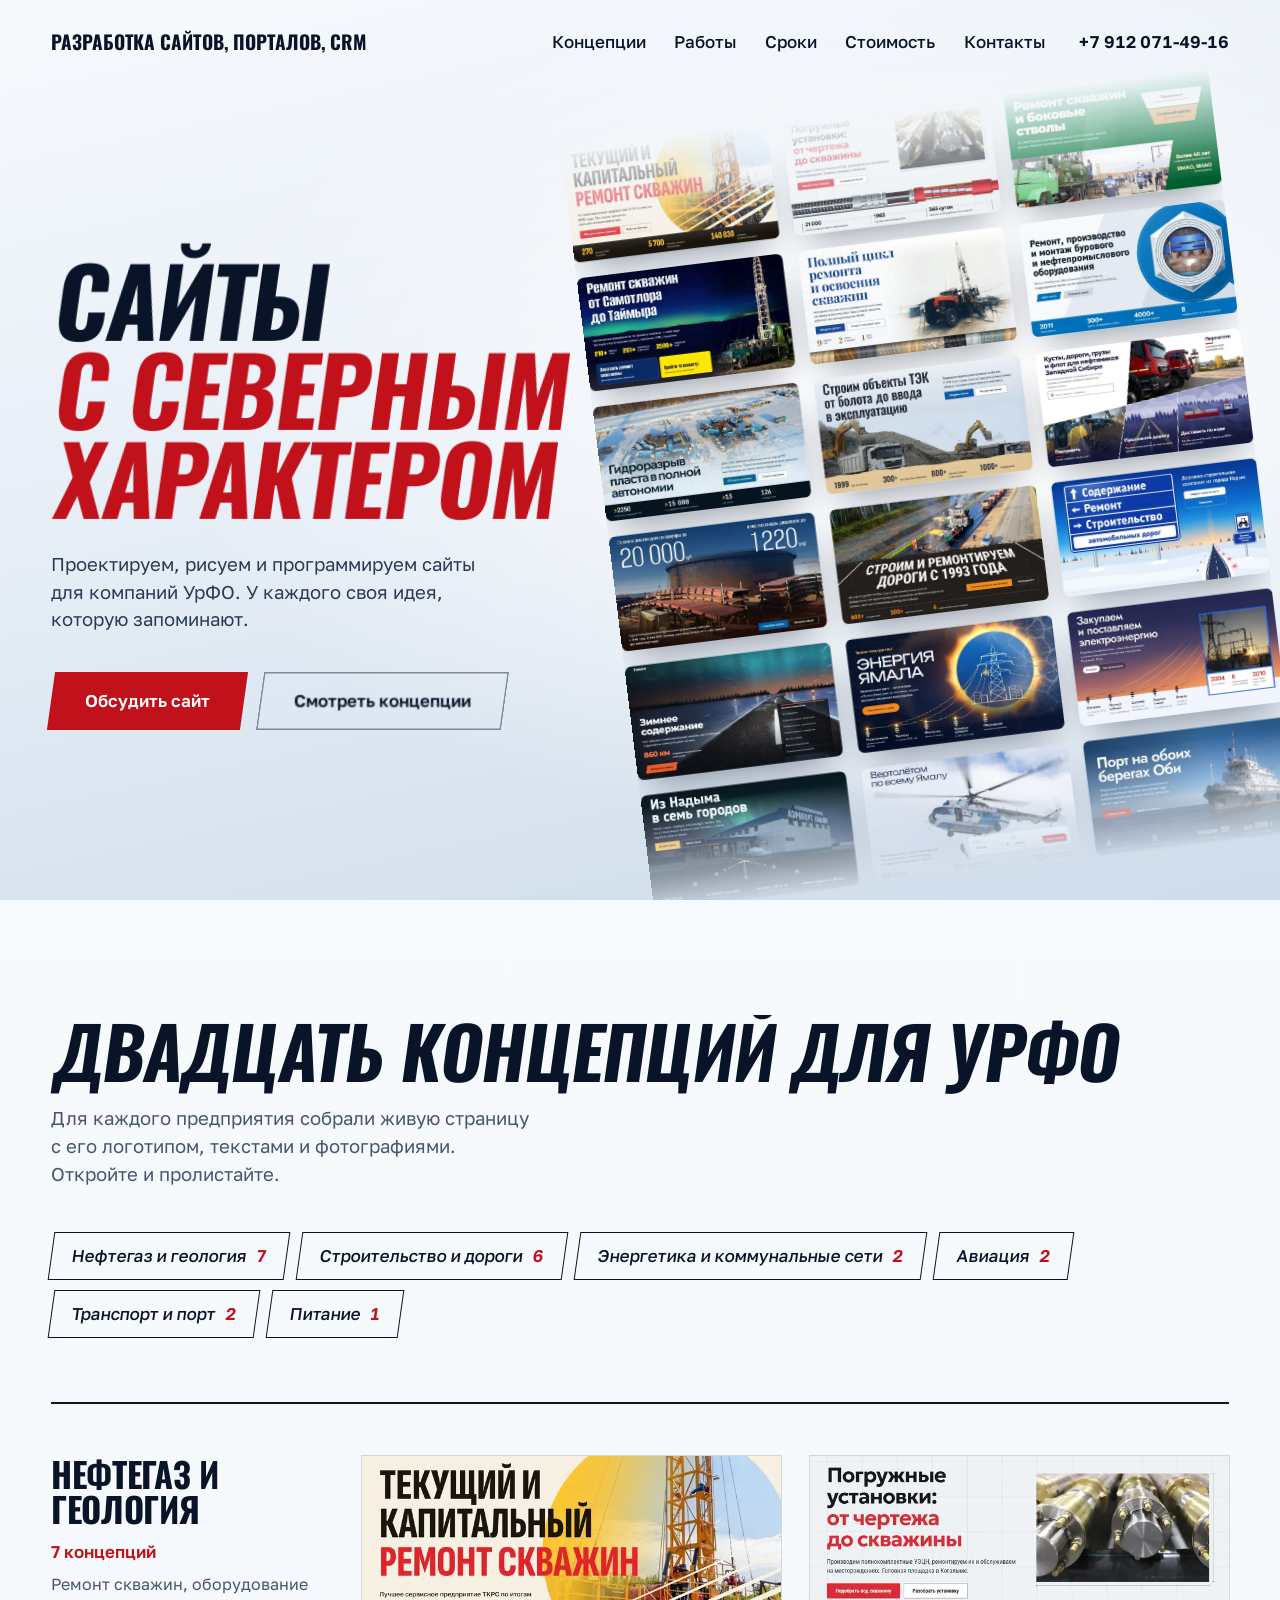
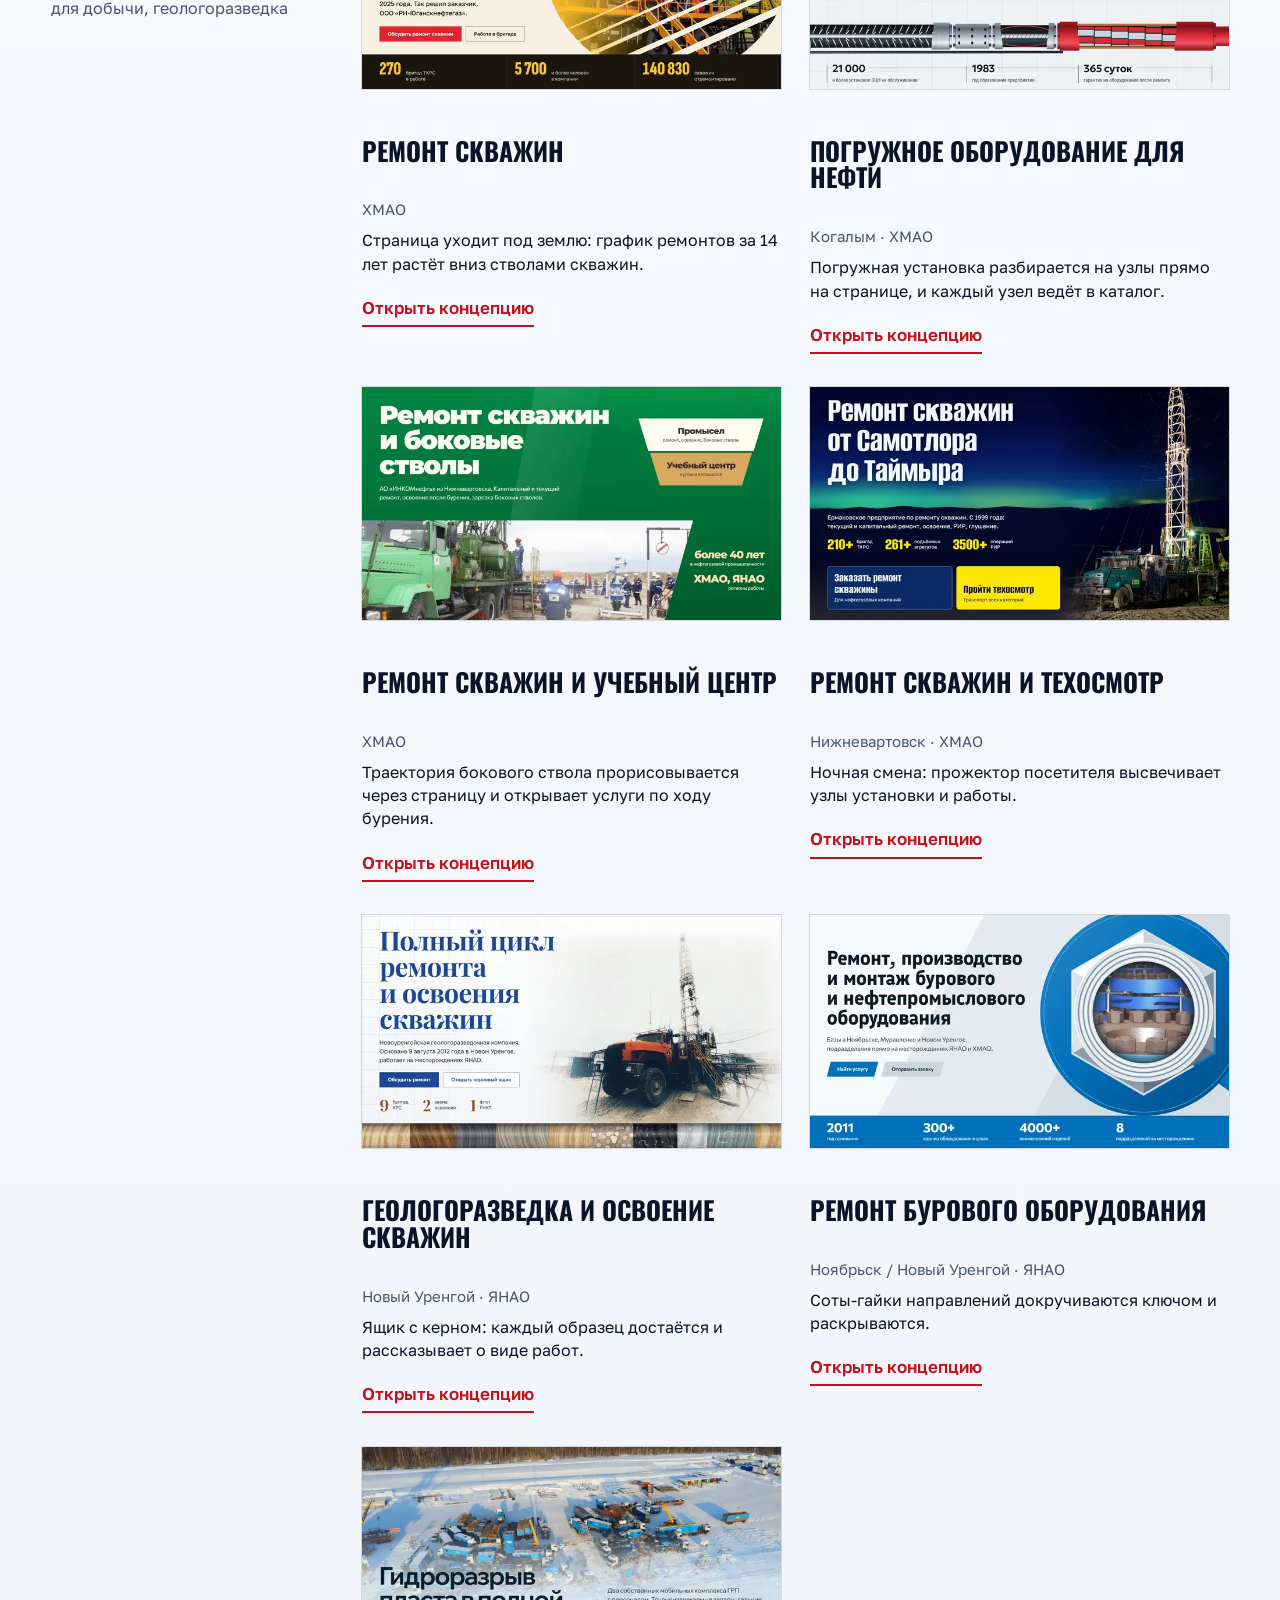
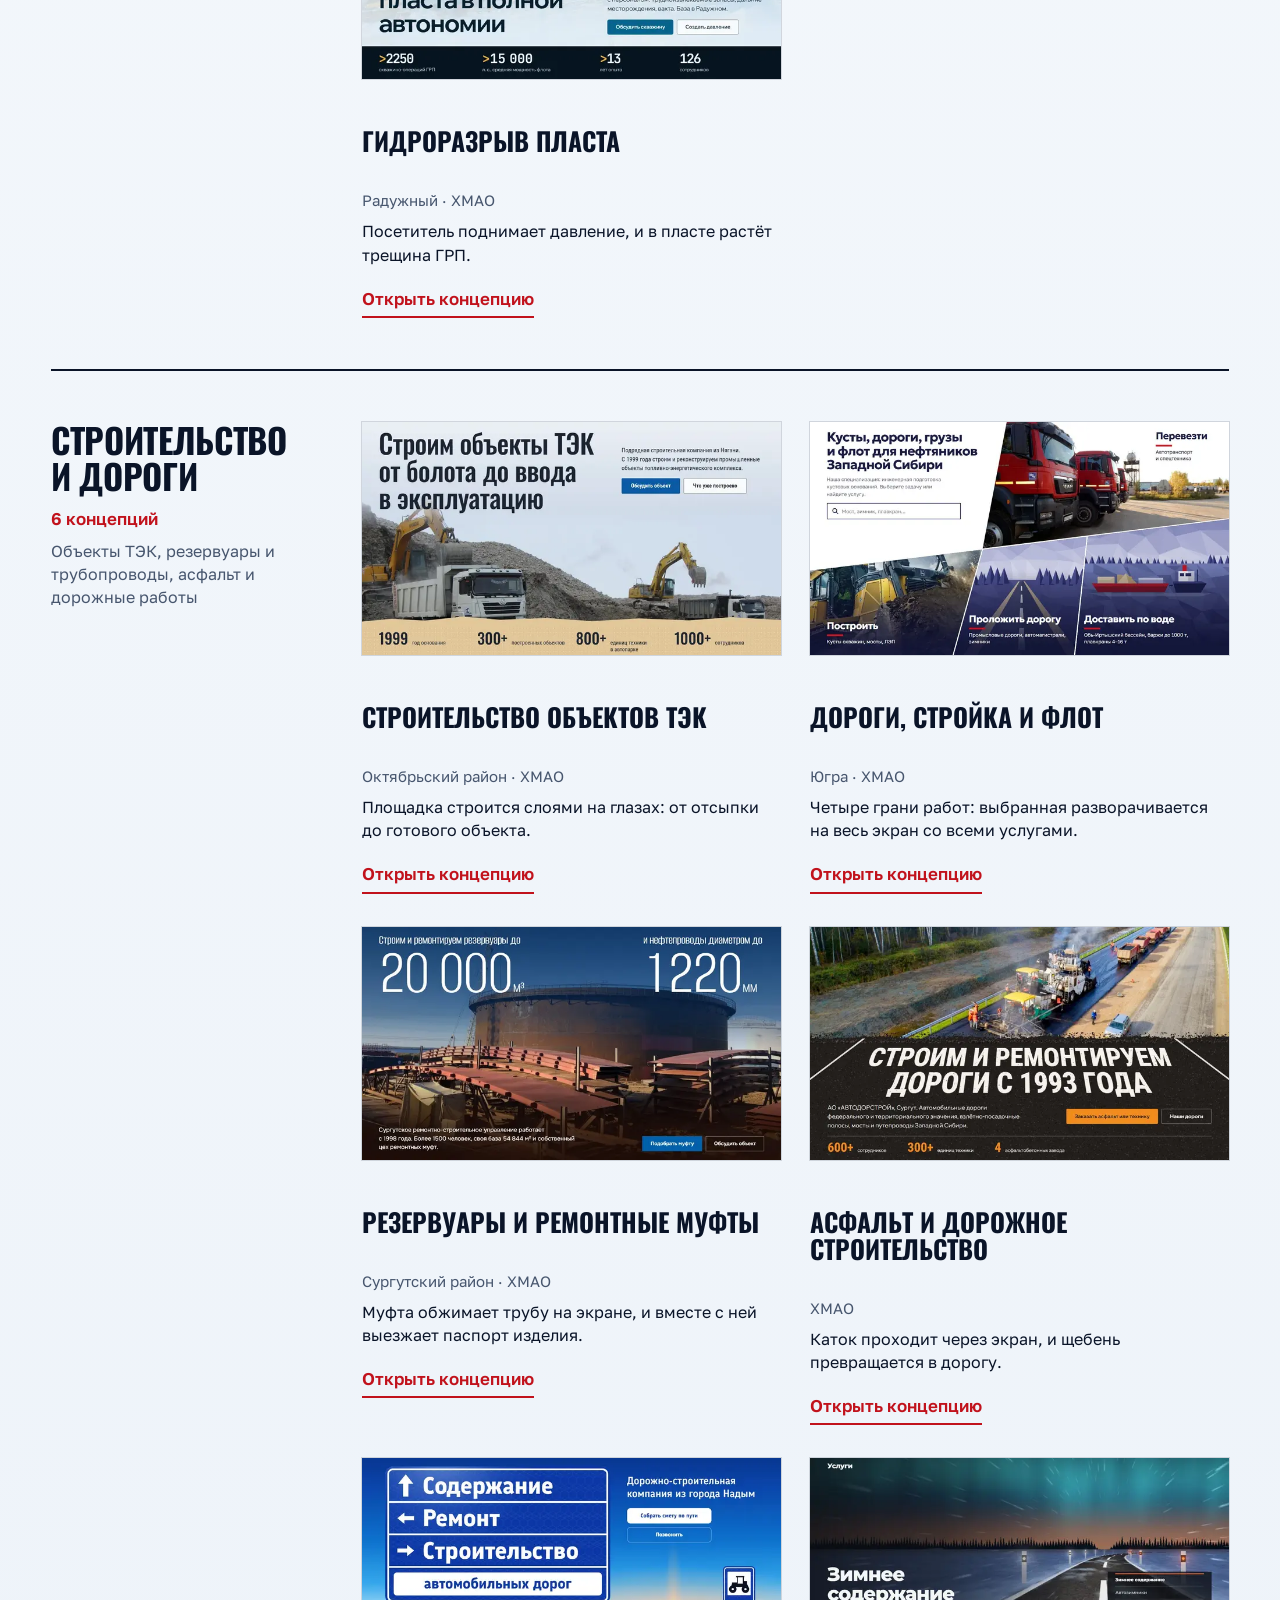
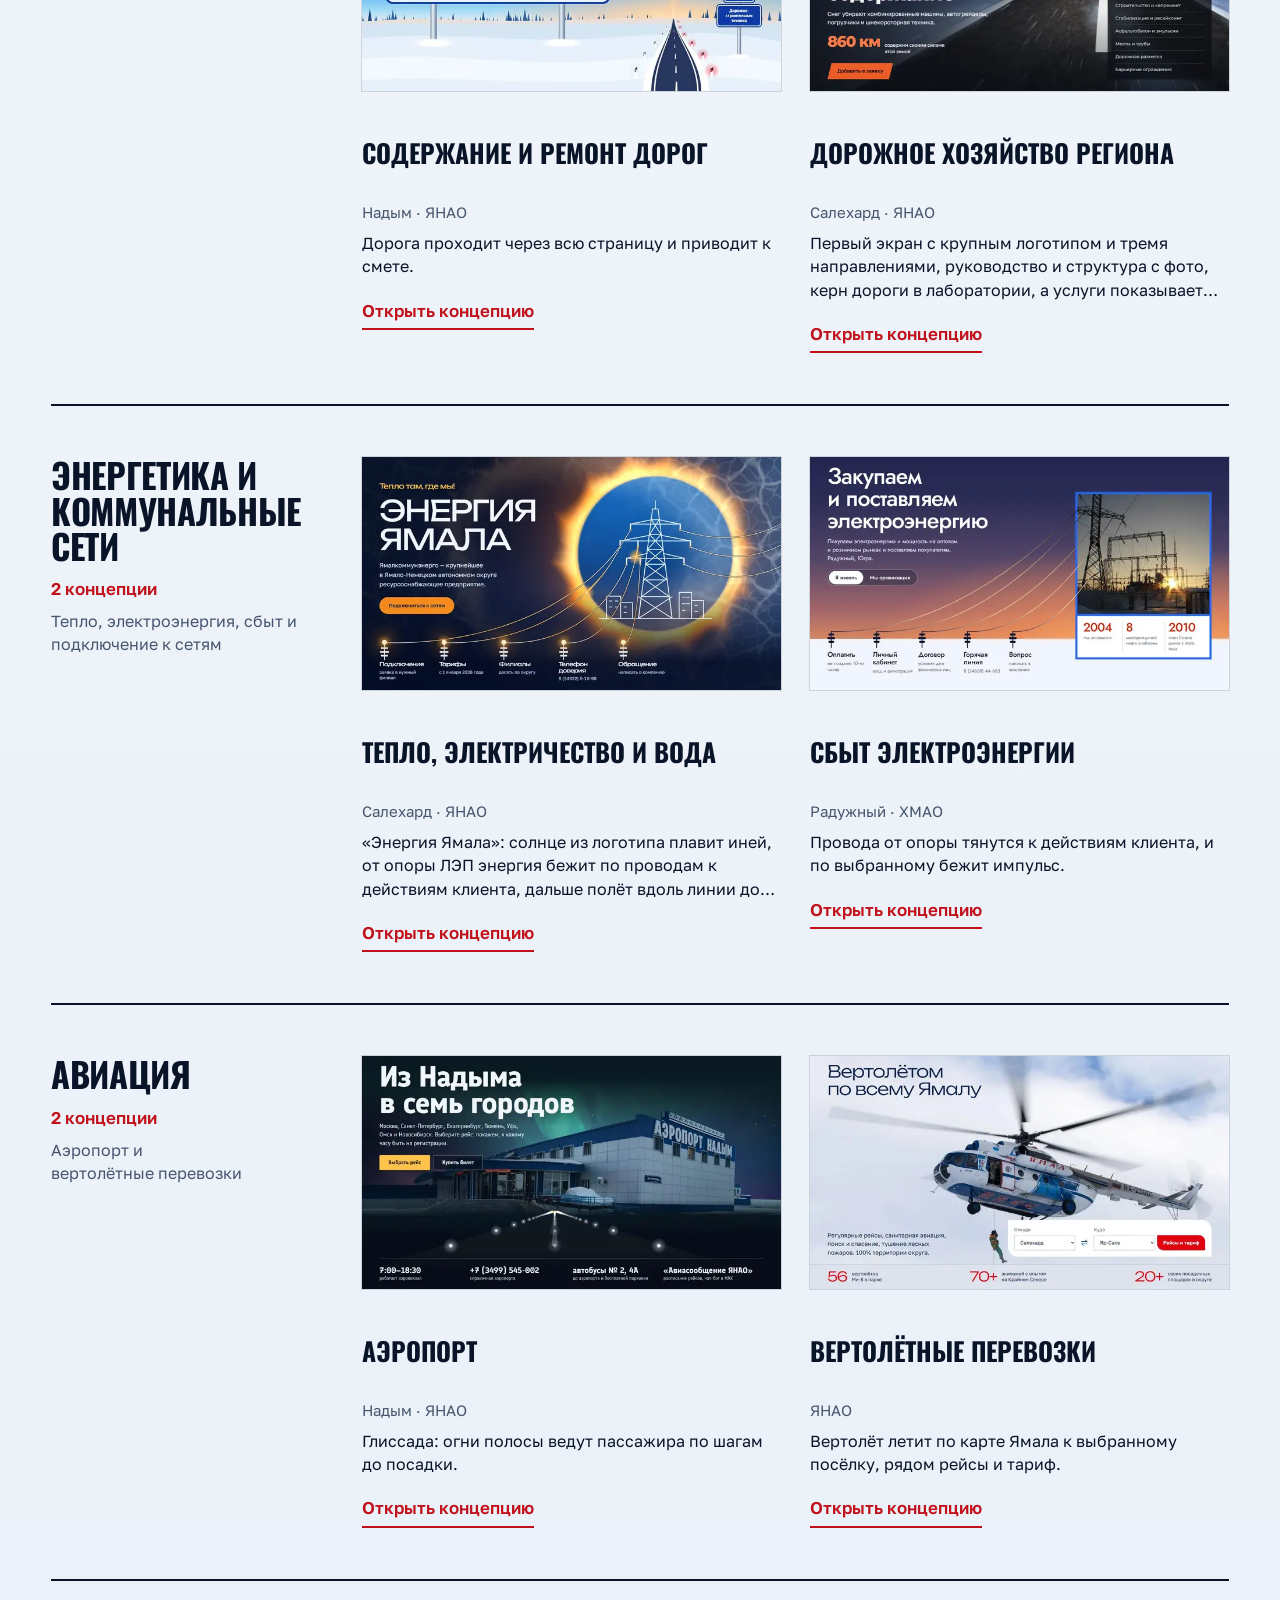
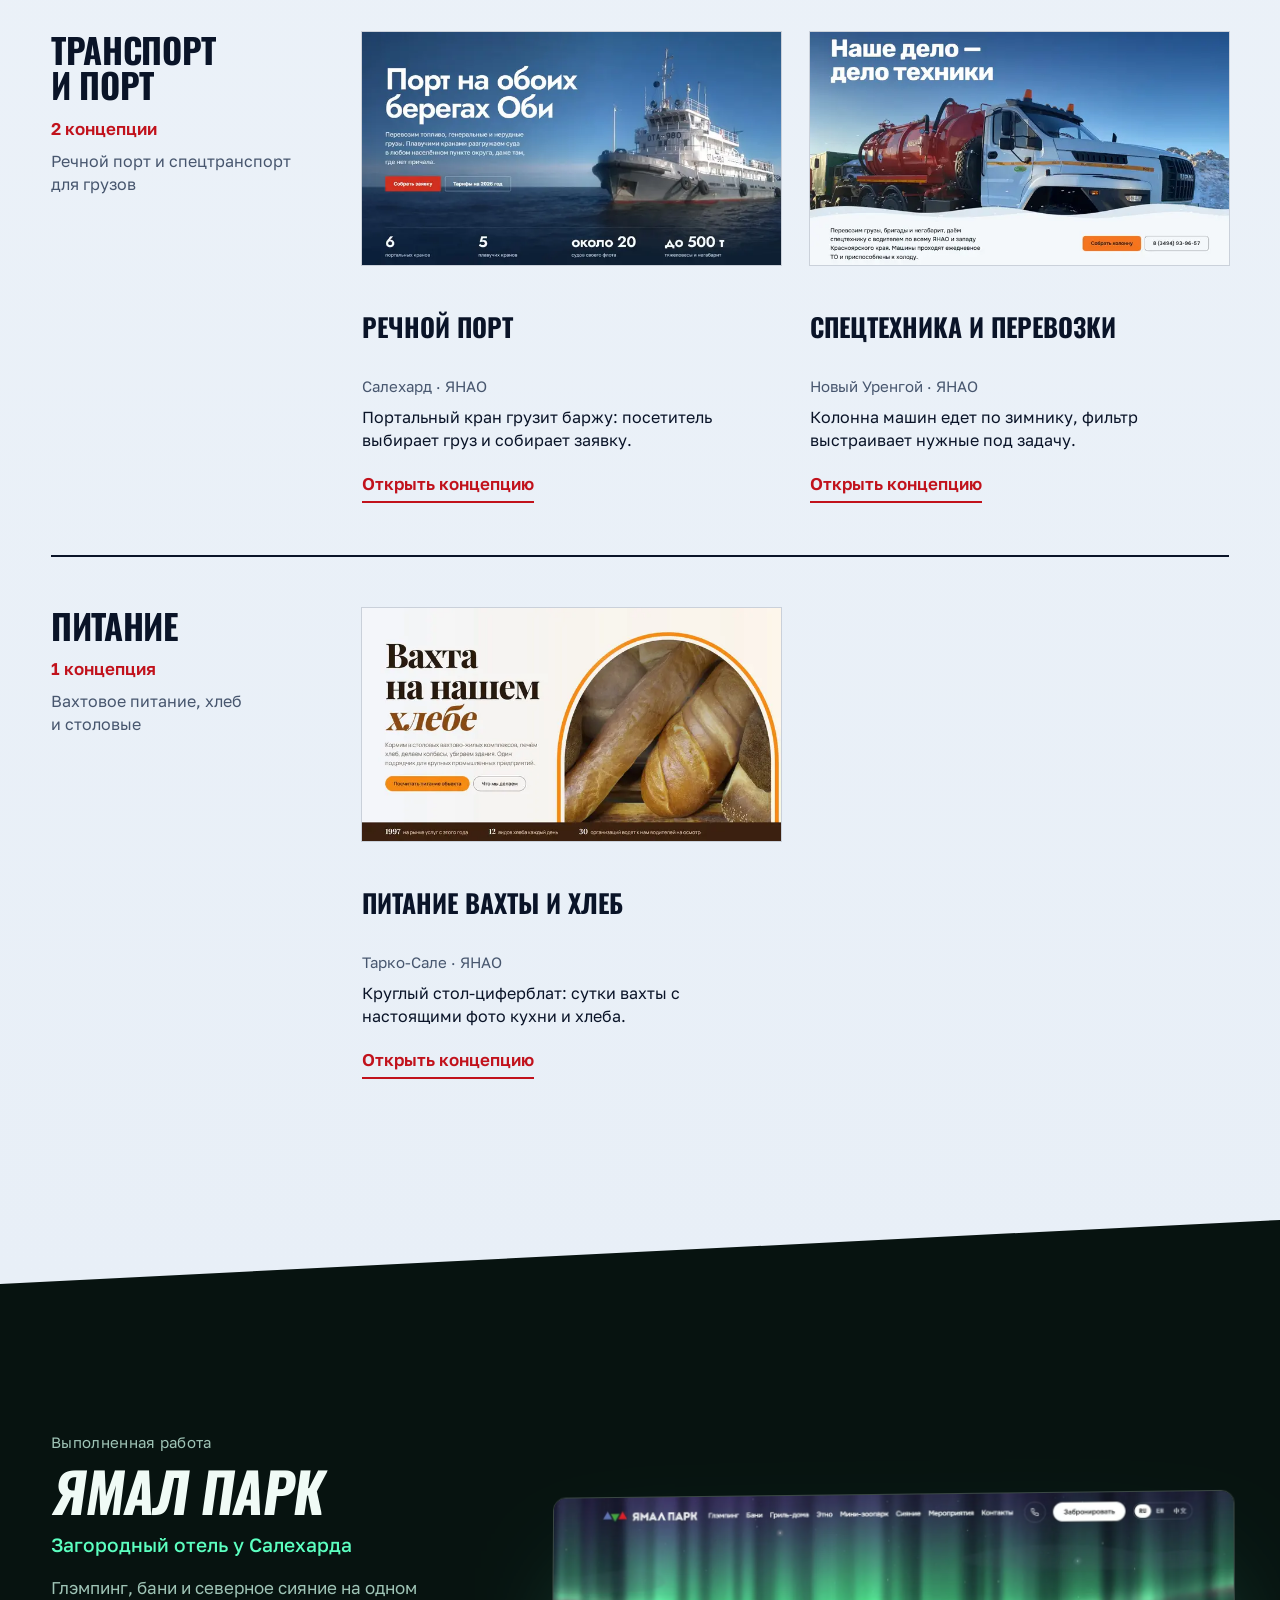
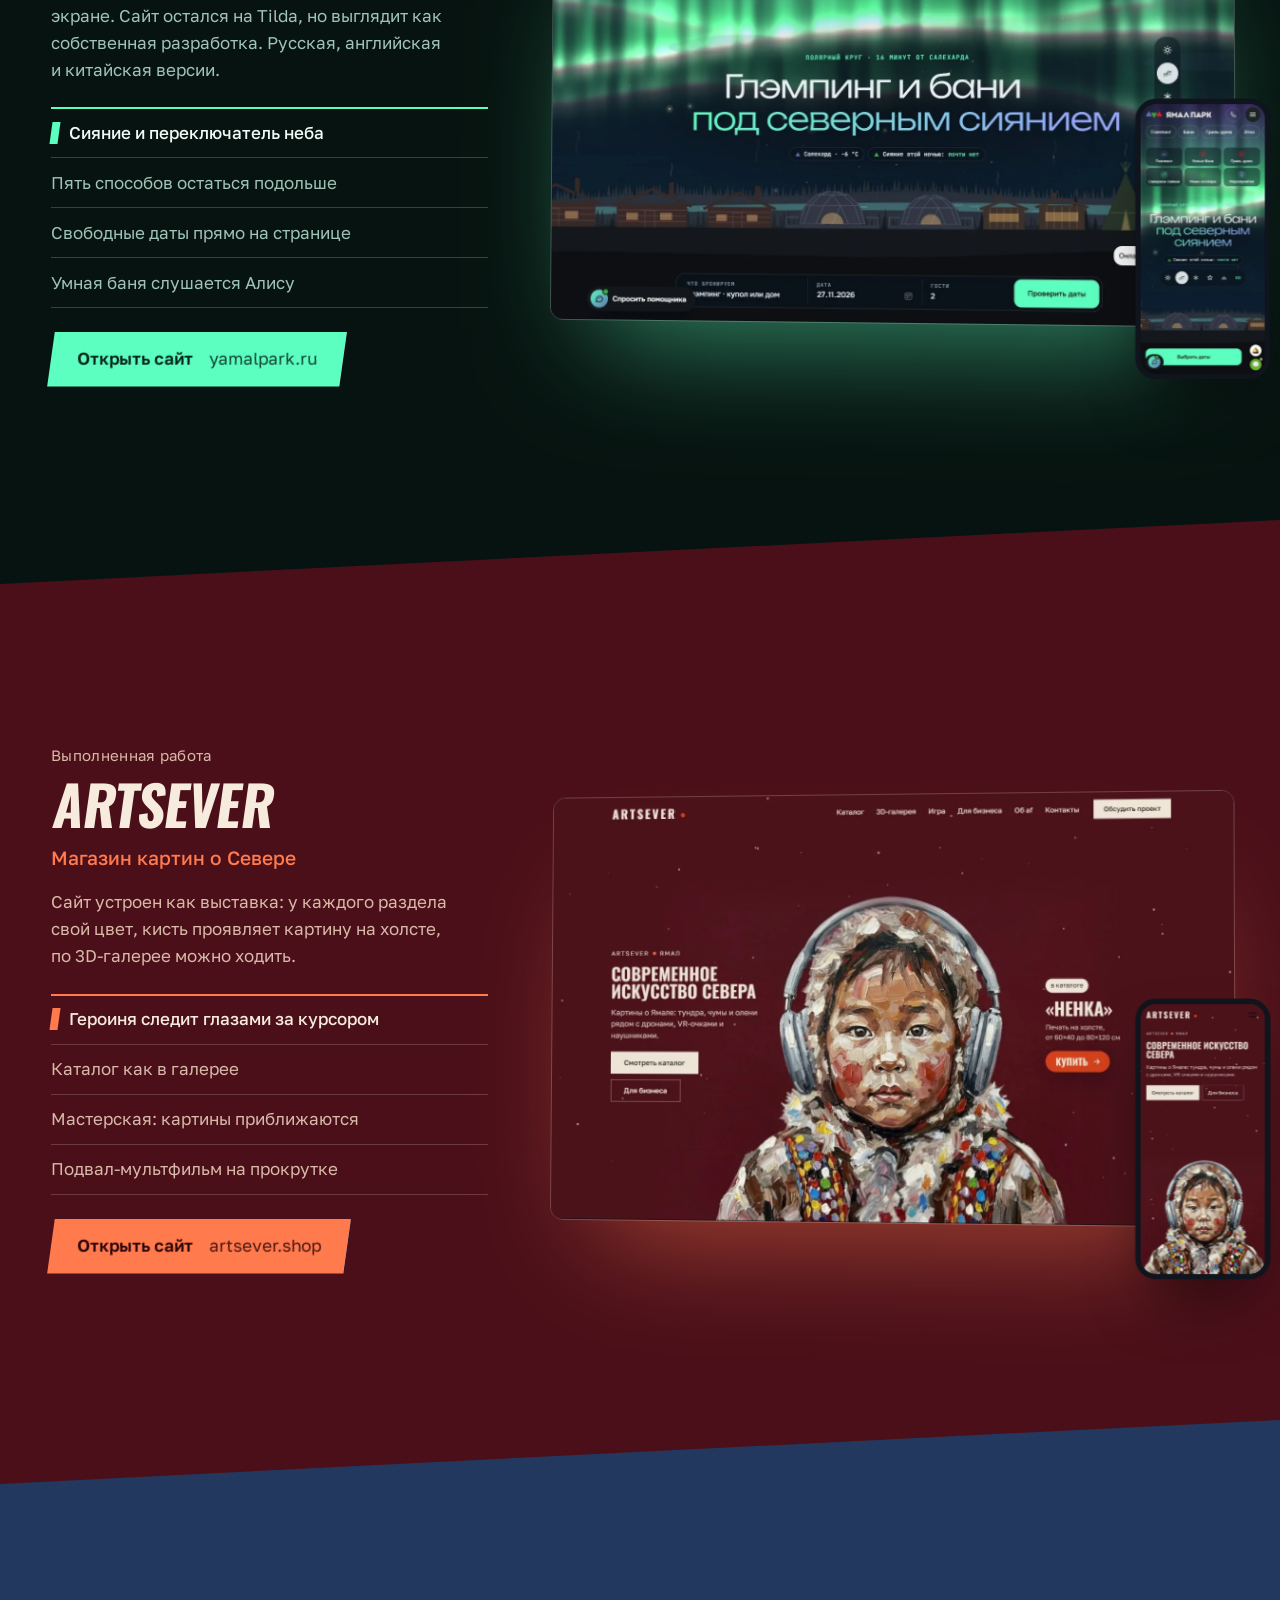
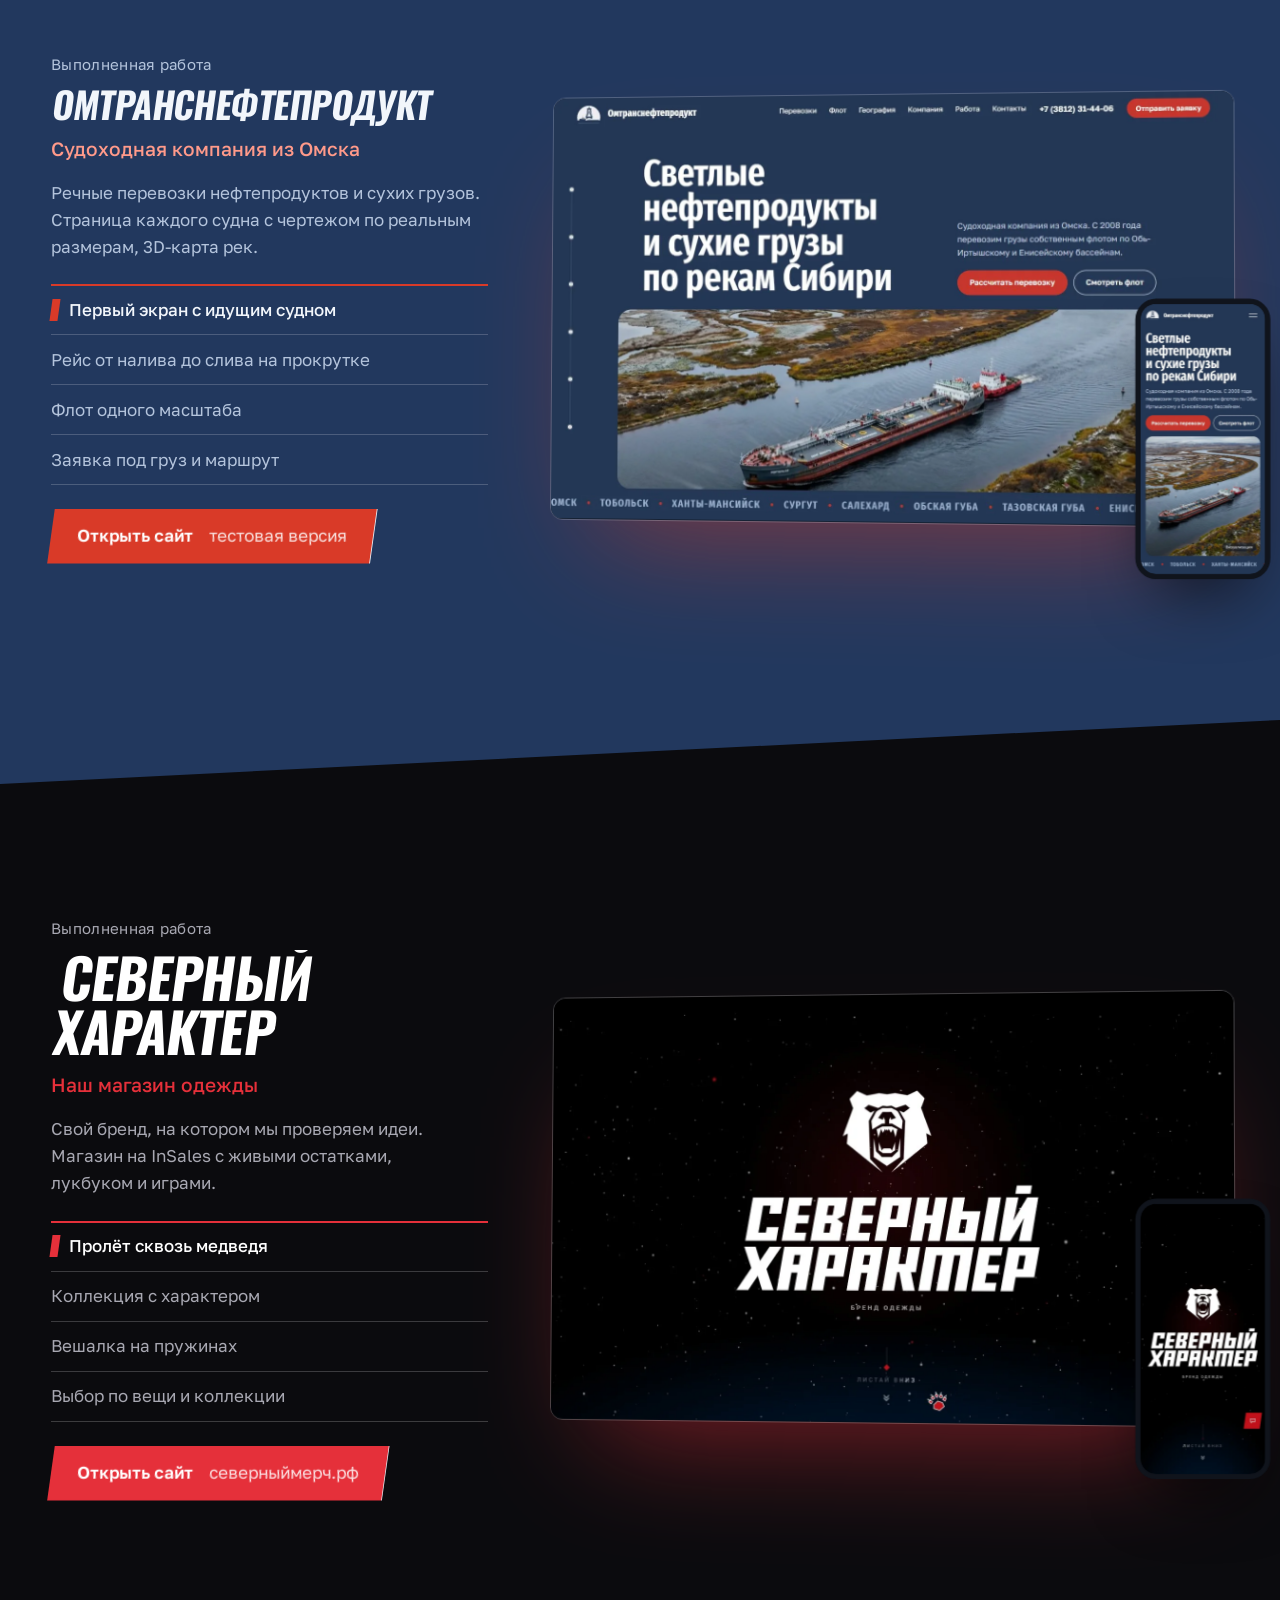
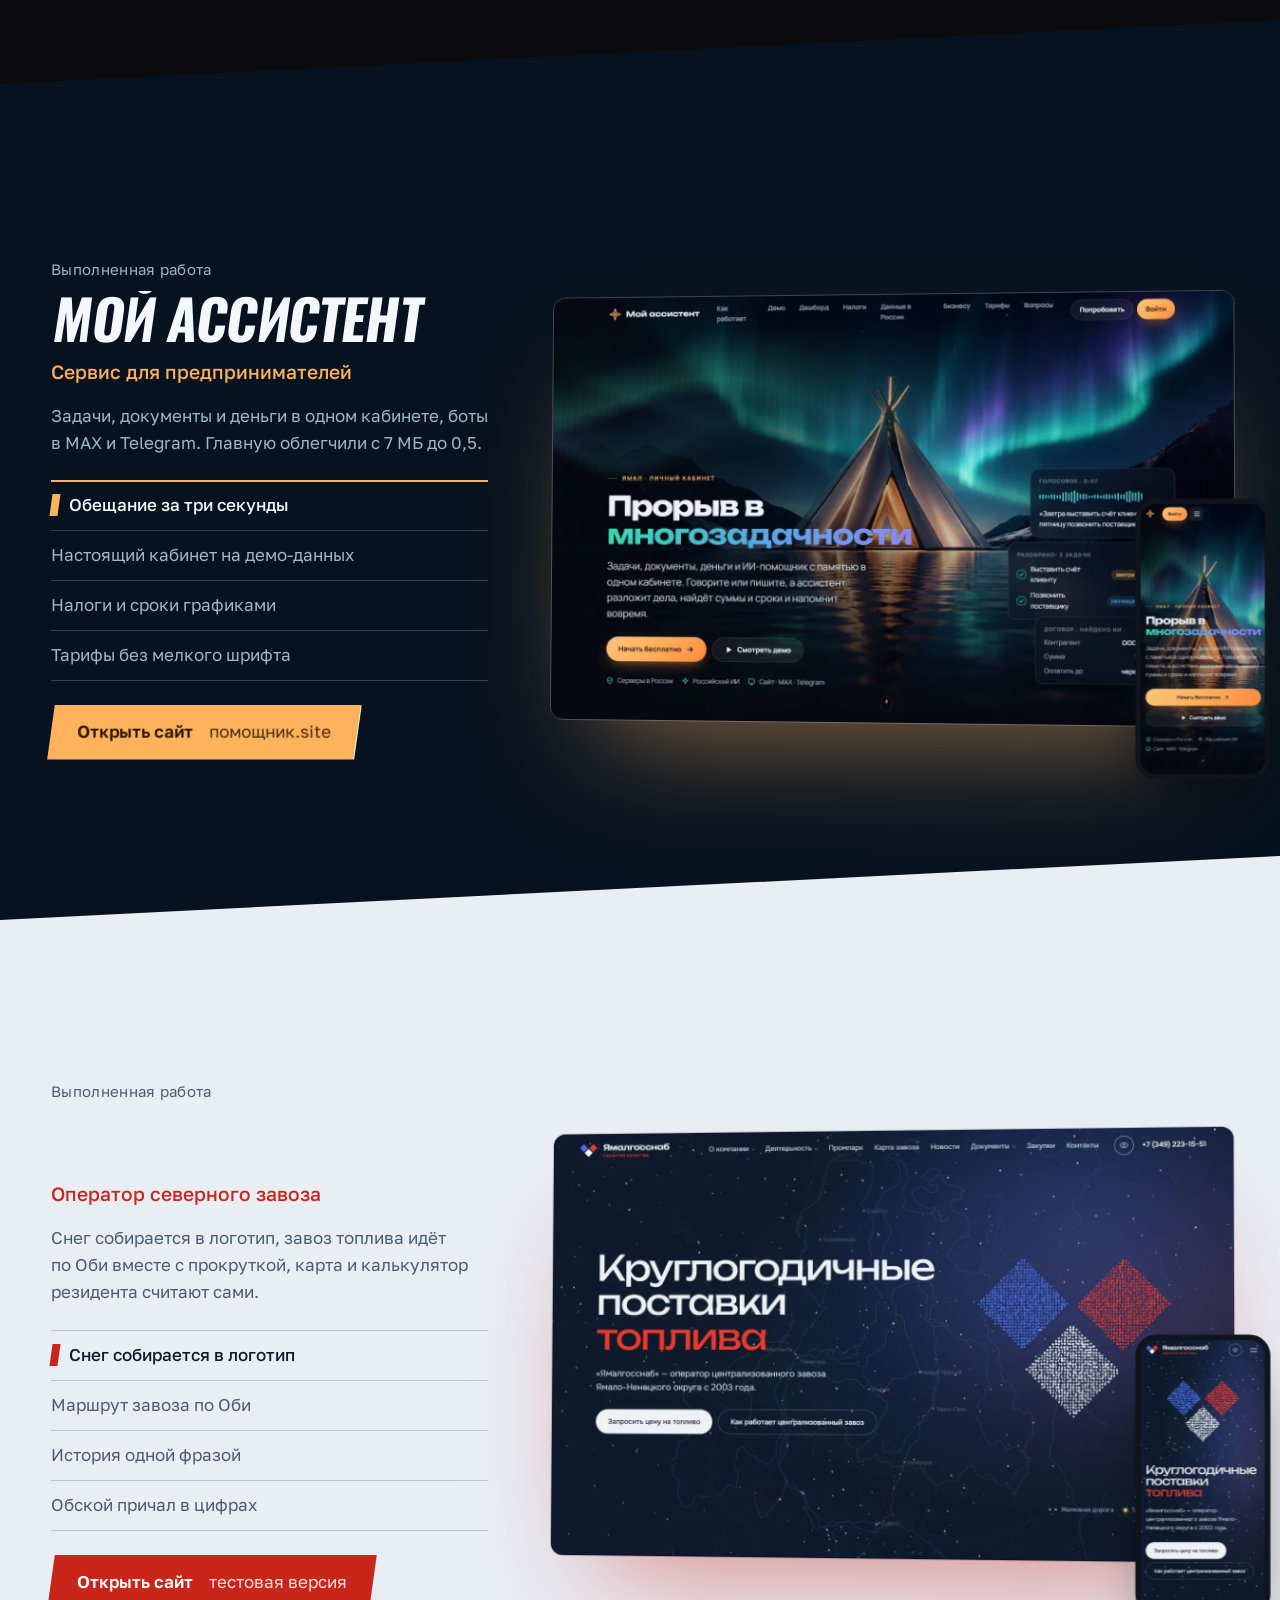
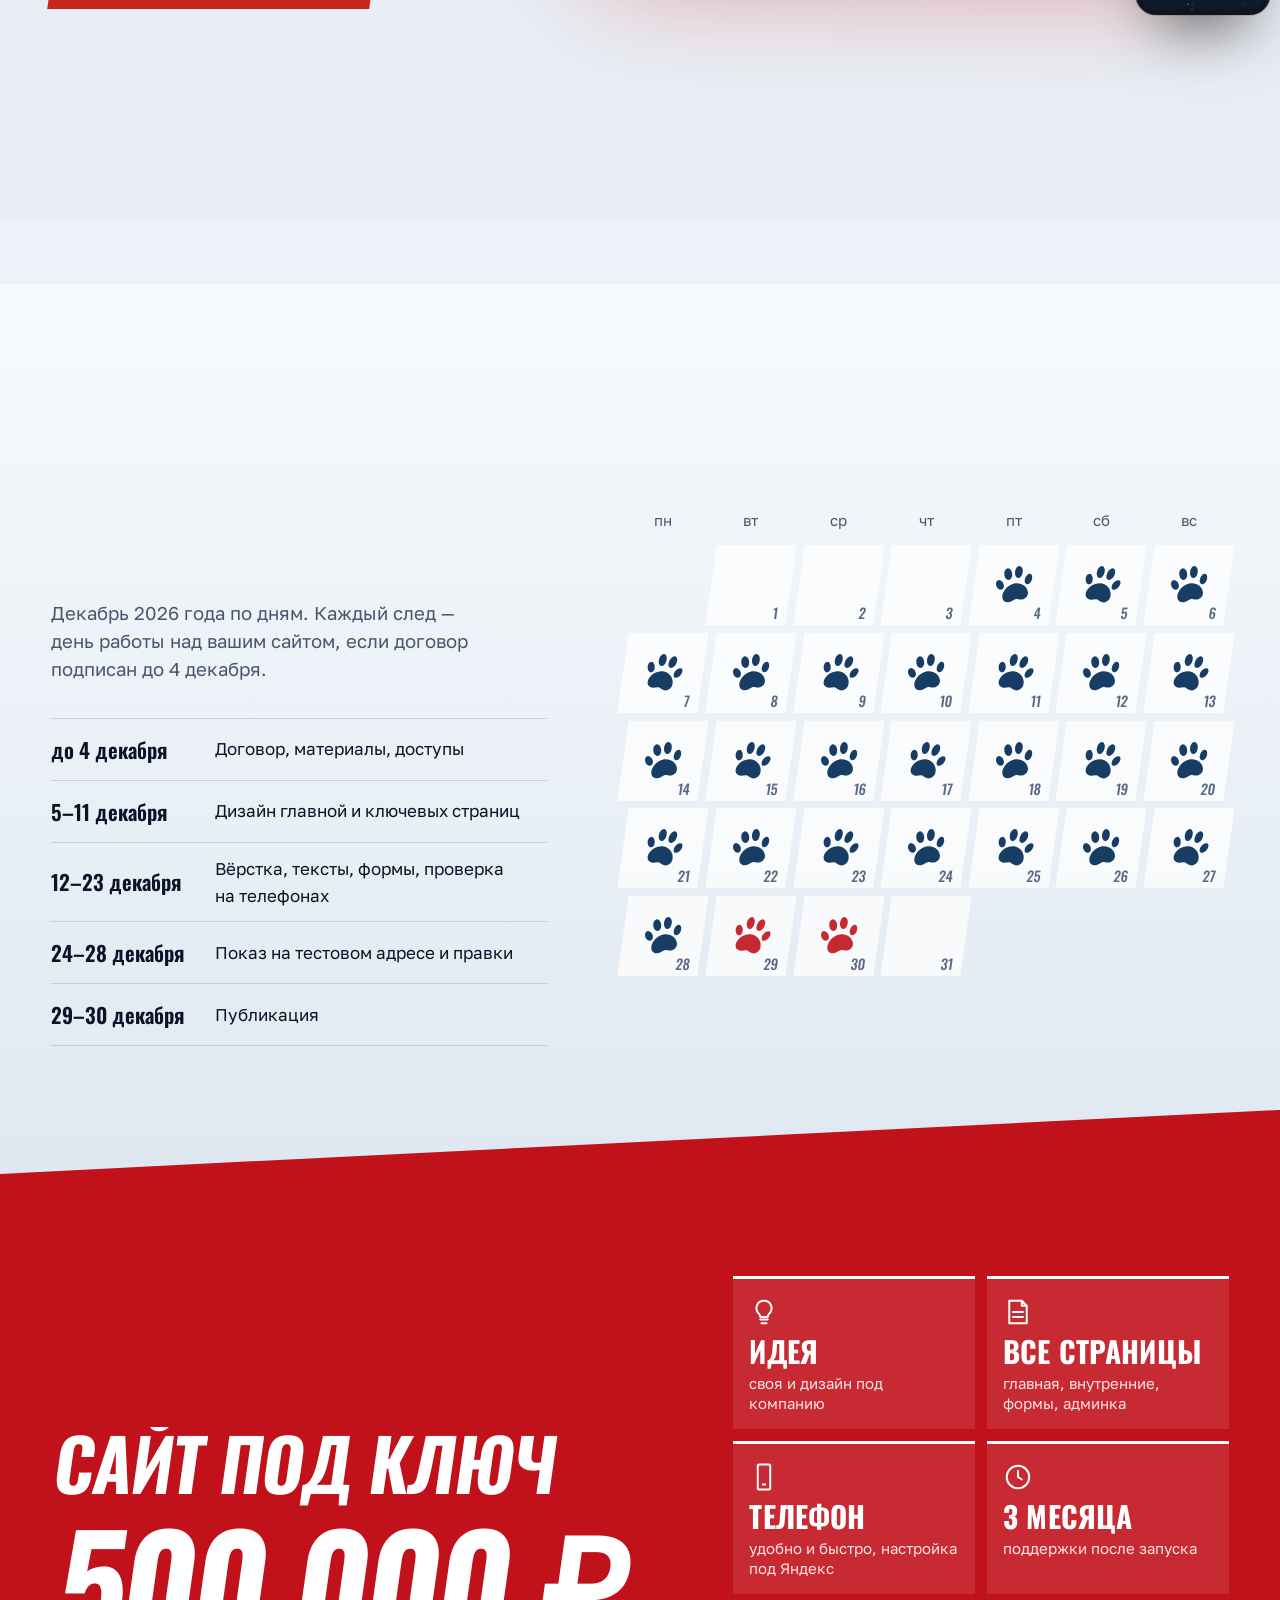
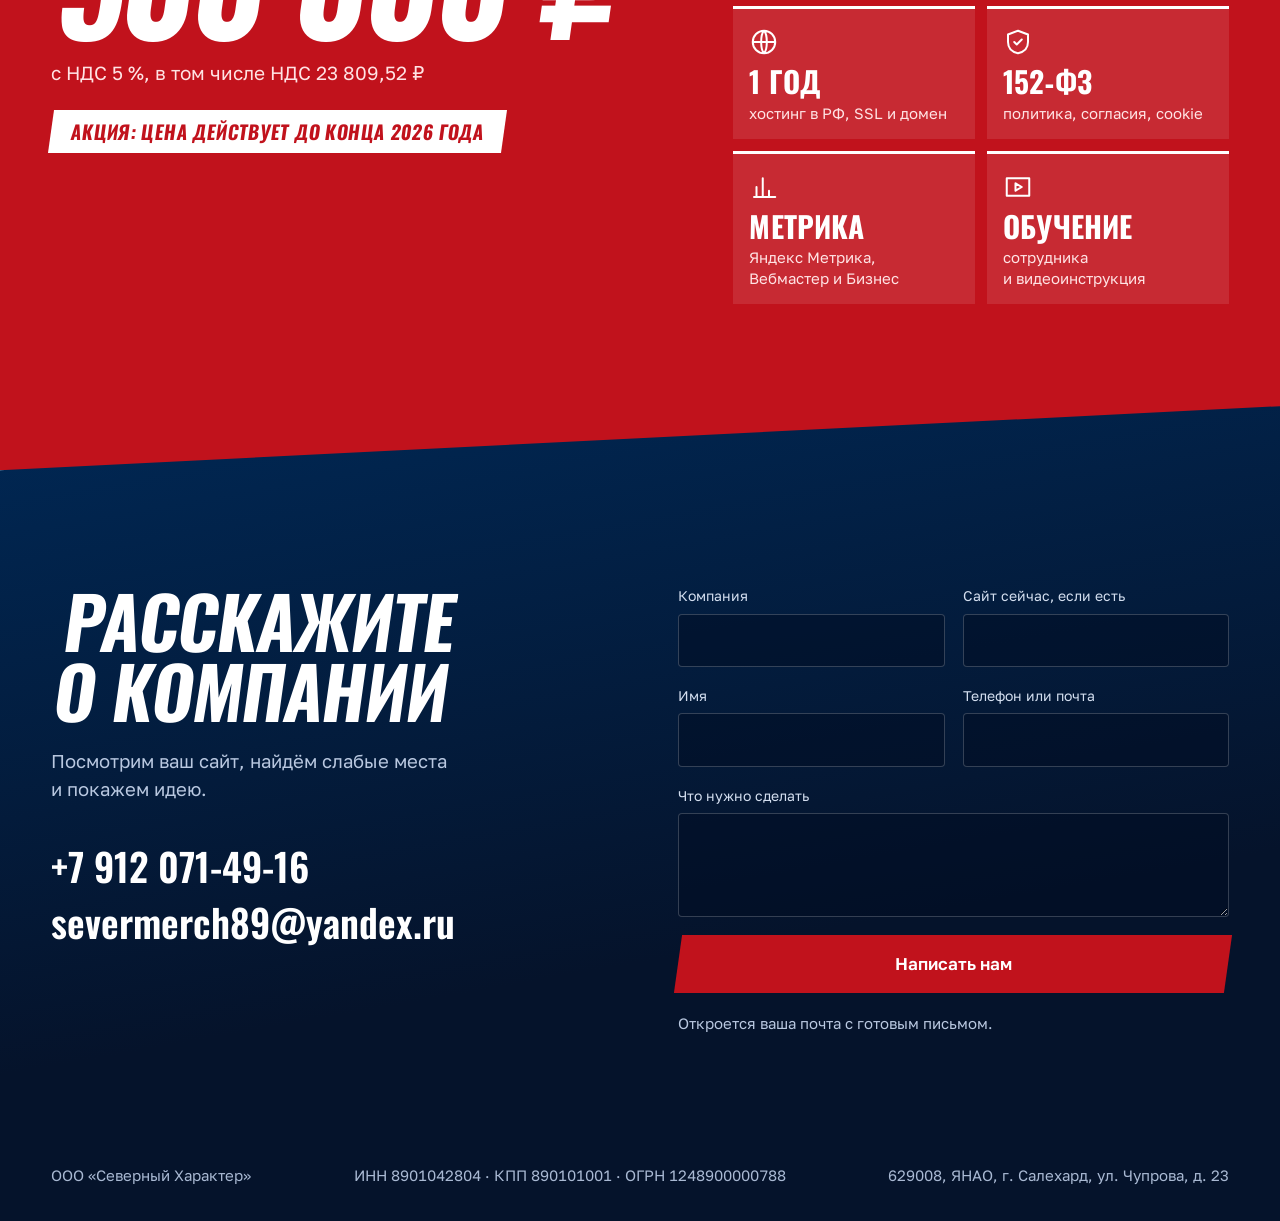
==== commit 5fb11995: "Studio: promo note, infographic of inclusions, paw calendar, header text, two-colour headline Co-Aut" ====
--- a/index.html
+++ b/index.html
@@ -14,7 +14,7 @@
 <body>
 <a class="skip" href="#main">К содержанию</a>
 <header class="hdr" data-header><div class="wrap">
-  <a class="logo" href="#main">Сайты для УрФО</a>
+  <a class="logo" href="#main">Разработка сайтов, порталов, CRM</a>
   <nav data-menu aria-label="Основное меню"><a href="#concepts">Концепции</a><a href="#works">Работы</a><a href="#plan">Сроки</a><a href="#price">Стоимость</a><a href="#contact">Контакты</a></nav>
   <a class="tel num" href="tel:+79120714916">+7 912 071-49-16</a>
   <button data-burger aria-label="Меню" aria-expanded="false"></button>
@@ -22,7 +22,7 @@
 <main id="main">
 <section class="hero">
   <div class="wrap hero-in">
-    <div class="hero-t"><h1><span>Сайты</span> <span>с&nbsp;северным</span> <span class="red">характером</span></h1>
+    <div class="hero-t"><h1><span>Сайты</span> <span class="red">с&nbsp;северным</span> <span class="red">характером</span></h1>
       <p class="lead">Проектируем, рисуем и&nbsp;программируем сайты для компаний УрФО. У&nbsp;каждого своя идея, которую запоминают.</p>
       <div class="cta"><a class="btn" data-magnetic href="#contact"><span>Обсудить сайт</span></a><a class="btn btn--ghost" href="#concepts"><span>Смотреть концепции</span></a></div></div>
     <div class="wall" aria-hidden="true"><div><img src="img/c-ekoton.webp" alt="" width="720" height="400" loading="lazy" decoding="async"><img src="img/c-eprs.webp" alt="" width="720" height="400" loading="lazy" decoding="async"><img src="img/c-ags.webp" alt="" width="720" height="400" loading="lazy" decoding="async"><img src="img/c-surgut-rsu.webp" alt="" width="720" height="400" loading="lazy" decoding="async"><img src="img/c-yamalavtodor.webp" alt="" width="720" height="400" loading="lazy" decoding="async"><img src="img/c-avianadym.webp" alt="" width="720" height="400" loading="lazy" decoding="async"><img src="img/c-yamaltransavto.webp" alt="" width="720" height="400" loading="lazy" decoding="async"><img src="img/c-ekoton.webp" alt="" width="720" height="400" loading="lazy" decoding="async"><img src="img/c-eprs.webp" alt="" width="720" height="400" loading="lazy" decoding="async"><img src="img/c-ags.webp" alt="" width="720" height="400" loading="lazy" decoding="async"><img src="img/c-surgut-rsu.webp" alt="" width="720" height="400" loading="lazy" decoding="async"><img src="img/c-yamalavtodor.webp" alt="" width="720" height="400" loading="lazy" decoding="async"><img src="img/c-avianadym.webp" alt="" width="720" height="400" loading="lazy" decoding="async"><img src="img/c-yamaltransavto.webp" alt="" width="720" height="400" loading="lazy" decoding="async"></div><div><img src="img/c-epu-service.webp" alt="" width="720" height="400" loading="lazy" decoding="async"><img src="img/c-nugrk.webp" alt="" width="720" height="400" loading="lazy" decoding="async"><img src="img/c-talspecstroy.webp" alt="" width="720" height="400" loading="lazy" decoding="async"><img src="img/c-avtodorstroy.webp" alt="" width="720" height="400" loading="lazy" decoding="async"><img src="img/c-yamalkomenergo.webp" alt="" width="720" height="400" loading="lazy" decoding="async"><img src="img/c-akyamal.webp" alt="" width="720" height="400" loading="lazy" decoding="async"><img src="img/c-purcompany.webp" alt="" width="720" height="400" loading="lazy" decoding="async"><img src="img/c-epu-service.webp" alt="" width="720" height="400" loading="lazy" decoding="async"><img src="img/c-nugrk.webp" alt="" width="720" height="400" loading="lazy" decoding="async"><img src="img/c-talspecstroy.webp" alt="" width="720" height="400" loading="lazy" decoding="async"><img src="img/c-avtodorstroy.webp" alt="" width="720" height="400" loading="lazy" decoding="async"><img src="img/c-yamalkomenergo.webp" alt="" width="720" height="400" loading="lazy" decoding="async"><img src="img/c-akyamal.webp" alt="" width="720" height="400" loading="lazy" decoding="async"><img src="img/c-purcompany.webp" alt="" width="720" height="400" loading="lazy" decoding="async"></div><div><img src="img/c-inkomneft.webp" alt="" width="720" height="400" loading="lazy" decoding="async"><img src="img/c-yamalspeccentr.webp" alt="" width="720" height="400" loading="lazy" decoding="async"><img src="img/c-neftstroyinvest.webp" alt="" width="720" height="400" loading="lazy" decoding="async"><img src="img/c-dorremstroy.webp" alt="" width="720" height="400" loading="lazy" decoding="async"><img src="img/c-eska.webp" alt="" width="720" height="400" loading="lazy" decoding="async"><img src="img/c-salport.webp" alt="" width="720" height="400" loading="lazy" decoding="async"><img src="img/c-inkomneft.webp" alt="" width="720" height="400" loading="lazy" decoding="async"><img src="img/c-yamalspeccentr.webp" alt="" width="720" height="400" loading="lazy" decoding="async"><img src="img/c-neftstroyinvest.webp" alt="" width="720" height="400" loading="lazy" decoding="async"><img src="img/c-dorremstroy.webp" alt="" width="720" height="400" loading="lazy" decoding="async"><img src="img/c-eska.webp" alt="" width="720" height="400" loading="lazy" decoding="async"><img src="img/c-salport.webp" alt="" width="720" height="400" loading="lazy" decoding="async"></div></div></div>
@@ -71,11 +71,11 @@
 <section class="plan" id="plan"><div class="wrap plan-g">
   <div><h2 data-split>Запуск до&nbsp;30&nbsp;декабря</h2><p class="lead">Декабрь 2026&nbsp;года по&nbsp;дням. Каждый след&nbsp;— день работы над вашим сайтом, если договор подписан до&nbsp;4&nbsp;декабря.</p>
     <ol class="ph"><li><button type="button" data-ph="0"><time>до 4 декабря</time><span>Договор, материалы, доступы</span></button></li><li><button type="button" data-ph="1"><time>5–11 декабря</time><span>Дизайн главной и&nbsp;ключевых страниц</span></button></li><li><button type="button" data-ph="2"><time>12–23 декабря</time><span>Вёрстка, тексты, формы, проверка на&nbsp;телефонах</span></button></li><li><button type="button" data-ph="3"><time>24–28 декабря</time><span>Показ на&nbsp;тестовом адресе и&nbsp;правки</span></button></li><li><button type="button" data-ph="4"><time>29–30 декабря</time><span>Публикация</span></button></li></ol></div>
-  <div class="cal" role="img" aria-label="Календарь декабря 2026 года: этапы работы с 4 по 30 декабря"><span class="wd">пн</span><span class="wd">вт</span><span class="wd">ср</span><span class="wd">чт</span><span class="wd">пт</span><span class="wd">сб</span><span class="wd">вс</span><span></span><span class="day" ><i></i><b class="num">1</b></span><span class="day" ><i></i><b class="num">2</b></span><span class="day" ><i></i><b class="num">3</b></span><span class="day" data-p="0"><i></i><b class="num">4</b></span><span class="day" data-p="1"><i></i><b class="num">5</b></span><span class="day" data-p="1"><i></i><b class="num">6</b></span><span class="day" data-p="1"><i></i><b class="num">7</b></span><span class="day" data-p="1"><i></i><b class="num">8</b></span><span class="day" data-p="1"><i></i><b class="num">9</b></span><span class="day" data-p="1"><i></i><b class="num">10</b></span><span class="day" data-p="1"><i></i><b class="num">11</b></span><span class="day" data-p="2"><i></i><b class="num">12</b></span><span class="day" data-p="2"><i></i><b class="num">13</b></span><span class="day" data-p="2"><i></i><b class="num">14</b></span><span class="day" data-p="2"><i></i><b class="num">15</b></span><span class="day" data-p="2"><i></i><b class="num">16</b></span><span class="day" data-p="2"><i></i><b class="num">17</b></span><span class="day" data-p="2"><i></i><b class="num">18</b></span><span class="day" data-p="2"><i></i><b class="num">19</b></span><span class="day" data-p="2"><i></i><b class="num">20</b></span><span class="day" data-p="2"><i></i><b class="num">21</b></span><span class="day" data-p="2"><i></i><b class="num">22</b></span><span class="day" data-p="2"><i></i><b class="num">23</b></span><span class="day" data-p="3"><i></i><b class="num">24</b></span><span class="day" data-p="3"><i></i><b class="num">25</b></span><span class="day" data-p="3"><i></i><b class="num">26</b></span><span class="day" data-p="3"><i></i><b class="num">27</b></span><span class="day" data-p="3"><i></i><b class="num">28</b></span><span class="day" data-p="4"><i></i><b class="num">29</b></span><span class="day" data-p="4"><i></i><b class="num">30</b></span><span class="day" ><i></i><b class="num">31</b></span></div>
+  <div class="cal" role="img" aria-label="Календарь декабря 2026 года: этапы работы с 4 по 30 декабря"><span class="wd">пн</span><span class="wd">вт</span><span class="wd">ср</span><span class="wd">чт</span><span class="wd">пт</span><span class="wd">сб</span><span class="wd">вс</span><span></span><span class="day" style="--a:12deg" ><i></i><b class="num">1</b></span><span class="day" style="--a:-12deg" ><i></i><b class="num">2</b></span><span class="day" style="--a:12deg" ><i></i><b class="num">3</b></span><span class="day" style="--a:-12deg" data-p="0"><i></i><b class="num">4</b></span><span class="day" style="--a:12deg" data-p="1"><i></i><b class="num">5</b></span><span class="day" style="--a:-12deg" data-p="1"><i></i><b class="num">6</b></span><span class="day" style="--a:12deg" data-p="1"><i></i><b class="num">7</b></span><span class="day" style="--a:-12deg" data-p="1"><i></i><b class="num">8</b></span><span class="day" style="--a:12deg" data-p="1"><i></i><b class="num">9</b></span><span class="day" style="--a:-12deg" data-p="1"><i></i><b class="num">10</b></span><span class="day" style="--a:12deg" data-p="1"><i></i><b class="num">11</b></span><span class="day" style="--a:-12deg" data-p="2"><i></i><b class="num">12</b></span><span class="day" style="--a:12deg" data-p="2"><i></i><b class="num">13</b></span><span class="day" style="--a:-12deg" data-p="2"><i></i><b class="num">14</b></span><span class="day" style="--a:12deg" data-p="2"><i></i><b class="num">15</b></span><span class="day" style="--a:-12deg" data-p="2"><i></i><b class="num">16</b></span><span class="day" style="--a:12deg" data-p="2"><i></i><b class="num">17</b></span><span class="day" style="--a:-12deg" data-p="2"><i></i><b class="num">18</b></span><span class="day" style="--a:12deg" data-p="2"><i></i><b class="num">19</b></span><span class="day" style="--a:-12deg" data-p="2"><i></i><b class="num">20</b></span><span class="day" style="--a:12deg" data-p="2"><i></i><b class="num">21</b></span><span class="day" style="--a:-12deg" data-p="2"><i></i><b class="num">22</b></span><span class="day" style="--a:12deg" data-p="2"><i></i><b class="num">23</b></span><span class="day" style="--a:-12deg" data-p="3"><i></i><b class="num">24</b></span><span class="day" style="--a:12deg" data-p="3"><i></i><b class="num">25</b></span><span class="day" style="--a:-12deg" data-p="3"><i></i><b class="num">26</b></span><span class="day" style="--a:12deg" data-p="3"><i></i><b class="num">27</b></span><span class="day" style="--a:-12deg" data-p="3"><i></i><b class="num">28</b></span><span class="day" style="--a:12deg" data-p="4"><i></i><b class="num">29</b></span><span class="day" style="--a:-12deg" data-p="4"><i></i><b class="num">30</b></span><span class="day" style="--a:12deg" ><i></i><b class="num">31</b></span></div>
 </div></section>
 <section class="price" id="price" data-theme="night"><div class="wrap price-g">
-  <div><h2 data-split>Сайт под ключ</h2><p class="sum num">500&nbsp;000&nbsp;₽</p><p class="nds">с&nbsp;НДС 5&nbsp;%, в&nbsp;том числе НДС&nbsp;23 809,52&nbsp;₽</p></div>
-  <div class="inc"><ul><li>Своя идея и&nbsp;дизайн под компанию</li><li>Главная и&nbsp;внутренние страницы, формы, админка</li><li>Удобно на&nbsp;телефоне, настройка под Яндекс</li><li>Поддержка 3 месяца после запуска</li><li>Хостинг в РФ, SSL и домен на первый год</li><li>Комплект 152‑ФЗ: политика, согласия, cookie</li><li>Яндекс Метрика, Вебмастер и Бизнес</li><li>Обучение сотрудника и видеоинструкция</li></ul></div>
+  <div><h2 data-split>Сайт под ключ</h2><p class="sum num">500&nbsp;000&nbsp;₽</p><p class="nds">с&nbsp;НДС 5&nbsp;%, в&nbsp;том числе НДС&nbsp;23 809,52&nbsp;₽</p><p class="promo">Акция: цена действует до&nbsp;конца 2026&nbsp;года</p></div>
+  <div class="inc"><ul class="info"><li><svg viewBox="0 0 24 24" aria-hidden="true"><path d="M9 18h6M10 21h4M12 3a6 6 0 0 0-4 10.500c.7.7 1 1.500 1 2.500h6c0-1 .3-1.800 1-2.500A6 6 0 0 0 12 3z"/></svg><b>Идея</b><span>своя и&nbsp;дизайн под компанию</span></li><li><svg viewBox="0 0 24 24" aria-hidden="true"><path d="M5 3h10l4 4v14H5zM15 3v4h4M8 12h8M8 16h8"/></svg><b>Все страницы</b><span>главная, внутренние, формы, админка</span></li><li><svg viewBox="0 0 24 24" aria-hidden="true"><path d="M8 2h8a1 1 0 0 1 1 1v18a1 1 0 0 1-1 1H8a1 1 0 0 1-1-1V3a1 1 0 0 1 1-1zM11 18h2"/></svg><b>Телефон</b><span>удобно и&nbsp;быстро, настройка под Яндекс</span></li><li><svg viewBox="0 0 24 24" aria-hidden="true"><path d="M12 3a9 9 0 1 0 0 18 9 9 0 0 0 0-18zM12 7v5l3 2"/></svg><b>3 месяца</b><span>поддержки после запуска</span></li><li><svg viewBox="0 0 24 24" aria-hidden="true"><path d="M12 3a9 9 0 1 0 0 18 9 9 0 0 0 0-18zM3 12h18M12 3c3 3 3 15 0 18M12 3c-3 3-3 15 0 18"/></svg><b>1 год</b><span>хостинг в&nbsp;РФ, SSL и&nbsp;домен</span></li><li><svg viewBox="0 0 24 24" aria-hidden="true"><path d="M12 3l8 3v6c0 5-3.500 8-8 9-4.500-1-8-4-8-9V6zM9 12l2 2 4-4"/></svg><b>152‑ФЗ</b><span>политика, согласия, cookie</span></li><li><svg viewBox="0 0 24 24" aria-hidden="true"><path d="M4 20h17M6 20v-8M11 20V5M16 20v-5"/></svg><b>Метрика</b><span>Яндекс Метрика, Вебмастер и&nbsp;Бизнес</span></li><li><svg viewBox="0 0 24 24" aria-hidden="true"><path d="M3 5h18v14H3zM10 9l5 3-5 3z"/></svg><b>Обучение</b><span>сотрудника и&nbsp;видеоинструкция</span></li></ul></div>
 </div></section>
 <section class="contact" id="contact" data-theme="night"><div class="wrap con-g">
   <div><h2 data-split>Расскажите о&nbsp;компании</h2><p class="lead">Посмотрим ваш сайт, найдём слабые места и&nbsp;покажем идею.</p>
--- a/style.css
+++ b/style.css
@@ -10,13 +10,14 @@
 /* шапка */
 .hdr{color:var(--ink)}.hdr .wrap{height:var(--hdr-h);display:flex;align-items:center;gap:clamp(18px,2.6vw,46px)}
 .logo{font:700 clamp(18px,1.5vw,24px)/1 var(--f-display);text-transform:uppercase;letter-spacing:-.005em;white-space:nowrap;display:flex;align-items:center;min-height:48px;color:inherit;text-decoration:none}
+@media (max-width:1180px){.logo{font-size:15px}}@media (max-width:560px){.logo{font-size:13px;letter-spacing:0}}
 .hdr nav{display:flex;gap:clamp(16px,2.2vw,40px);margin-left:auto;font-size:17px;font-weight:500}.hdr nav a{text-decoration:none;padding:12px 0;position:relative}
 .hdr nav a::after{content:"";position:absolute;left:0;right:0;bottom:8px;height:3px;background:var(--red);transform:scaleX(0) skewX(-30deg);transform-origin:0 50%;transition:transform .4s var(--e-smooth)}.hdr nav a:hover::after{transform:skewX(-30deg)}
 .hdr .tel{text-decoration:none;font-weight:600;white-space:nowrap}
 .hdr.is-solid{background:rgba(237,242,248,.97)}.hdr.is-solid.on-dark{background:rgba(6,9,15,.95);color:#fff}
 /* герой */
 .hero{position:relative;min-height:max(100svh,700px);overflow:clip;isolation:isolate;background:radial-gradient(90% 70% at 76% 46%,#fff 0,rgba(255,255,255,0) 70%),linear-gradient(168deg,#F7FAFD 0,#E4ECF5 52%,#CFDCEA 100%);display:grid;align-items:center}
-h1{font-size:clamp(50px,min(7.4vw,15.4svh),124px);line-height:.94}h1 span{display:block}h1 .red{color:var(--red)}
+h1{font-size:clamp(50px,min(7.4vw,15.4svh),124px);line-height:.94;transform:none}h1 span{display:block;transform:skewX(var(--sk));transform-origin:0 100%}h1 .red{color:var(--red)}
 .hero .lead{margin-top:30px;color:#2B3A55}
 .cta{display:flex;flex-wrap:wrap;gap:16px;margin-top:38px}
 .hero-in{width:100%;display:grid;grid-template-columns:minmax(0,.92fr) minmax(0,1fr);gap:clamp(10px,3vw,60px);align-items:center;padding-top:var(--hdr-h);position:relative}
@@ -77,15 +78,21 @@
 .wd{text-align:center;color:var(--muted);font-size:15px;padding-bottom:6px}
 .day{aspect-ratio:1;position:relative;display:grid;place-items:center;background:rgba(255,255,255,.72);transform:skewX(var(--sk));transition:background-color .35s}
 .day b{position:absolute;right:9px;bottom:5px;font:500 clamp(14px,1.1vw,18px)/1 var(--f-display);color:#5A6A84}
-.day i{width:42%;aspect-ratio:1;background:var(--navy);opacity:0}
+.day i{width:56%;aspect-ratio:1;background:var(--navy);opacity:0;-webkit-mask:url(img/paw.svg) center/contain no-repeat;mask:url(img/paw.svg) center/contain no-repeat}
 .day[data-p] i{opacity:.9}.day[data-p="4"] i{background:var(--red)}
 .cal.dim .day[data-p]:not(.hi) i{opacity:.16}.day.hi{background:#fff}.day.hi i{background:var(--red)}
 @media (prefers-reduced-motion:no-preference){.js .day[data-p] i{transform:scale(1.7) rotate(var(--a,0deg));opacity:0;transition:transform .5s cubic-bezier(.2,1.2,.3,1),opacity .25s,background-color .3s;transition-delay:calc(var(--k)*75ms)}.js .cal.in .day[data-p] i{transform:rotate(var(--a,0deg));opacity:.9}.js .cal.in.done .day i{transition-delay:0s}.js .cal.in.dim .day[data-p]:not(.hi) i{opacity:.16}}
 /* цена */
 .price{background:var(--red);color:#fff;--fg:#fff;--muted:#FFD9DB;clip-path:polygon(0 5vw,100% 0,100% 100%,0 100%);padding-block:clamp(110px,13vw,210px);margin-top:-5vw;position:relative}
 .price-g{display:grid;grid-template-columns:minmax(0,1.1fr) minmax(0,.9fr);gap:clamp(30px,6vw,110px);align-items:center}
-.sum{font:700 clamp(64px,10.6vw,184px)/.95 var(--f-display);letter-spacing:-.03em;transform:skewX(var(--sk));transform-origin:0 100%;margin-top:18px}.nds{margin-top:14px;font-size:19px;color:#FFE3E4}
-.inc li{border-top:1px solid rgba(255,255,255,.38);padding:13px 0;font-size:18px}.inc li:last-child{border-bottom:1px solid rgba(255,255,255,.38)}
+.sum{font:700 clamp(64px,10.6vw,184px)/.95 var(--f-display);letter-spacing:-.03em;transform:skewX(var(--sk));transform-origin:0 100%;margin-top:18px}.nds{margin-top:14px;font-size:19px;color:#FFE3E4}.promo{display:inline-block;margin-top:22px;padding:10px 20px;background:#fff;color:var(--red);font:700 clamp(17px,1.5vw,22px)/1.2 var(--f-display);text-transform:uppercase;letter-spacing:.02em;transform:skewX(var(--sk))}
+.info{display:grid;grid-template-columns:repeat(2,minmax(0,1fr));gap:12px}
+.info li{position:relative;display:grid;align-content:start;gap:6px;padding:18px 16px 16px;background:rgba(255,255,255,.1);border-top:3px solid #fff;min-width:0}
+.info svg{width:30px;height:30px;fill:none;stroke:#fff;stroke-width:1.6;stroke-linecap:round;stroke-linejoin:round;margin-bottom:4px}
+.info b{font:700 clamp(24px,2.3vw,36px)/1 var(--f-display);text-transform:uppercase;letter-spacing:.005em;overflow-wrap:anywhere}
+.info span{font-size:15px;line-height:1.35;color:#FFE3E4}
+@media (max-width:420px){.info{gap:10px}.info li{padding:16px 12px 14px}.info b{font-size:21px}.info span{font-size:14px}}
+@media (prefers-reduced-motion:no-preference){.js .info li{opacity:0;transform:translateY(18px);transition:opacity .6s var(--e-smooth),transform .6s var(--e-smooth);transition-delay:calc(var(--n,0)*70ms)}.js .info.in li{opacity:1;transform:none}}
 /* контакты */
 .contact{position:relative;isolation:isolate;overflow:clip;background:linear-gradient(170deg,#002855,#05132B 70%);color:#fff;--fg:#fff;--muted:#B9C8E0;margin-top:-5vw;clip-path:polygon(0 5vw,100% 0,100% 100%,0 100%);padding-block:calc(5vw + clamp(80px,9vw,150px)) clamp(70px,8vw,130px)}
 
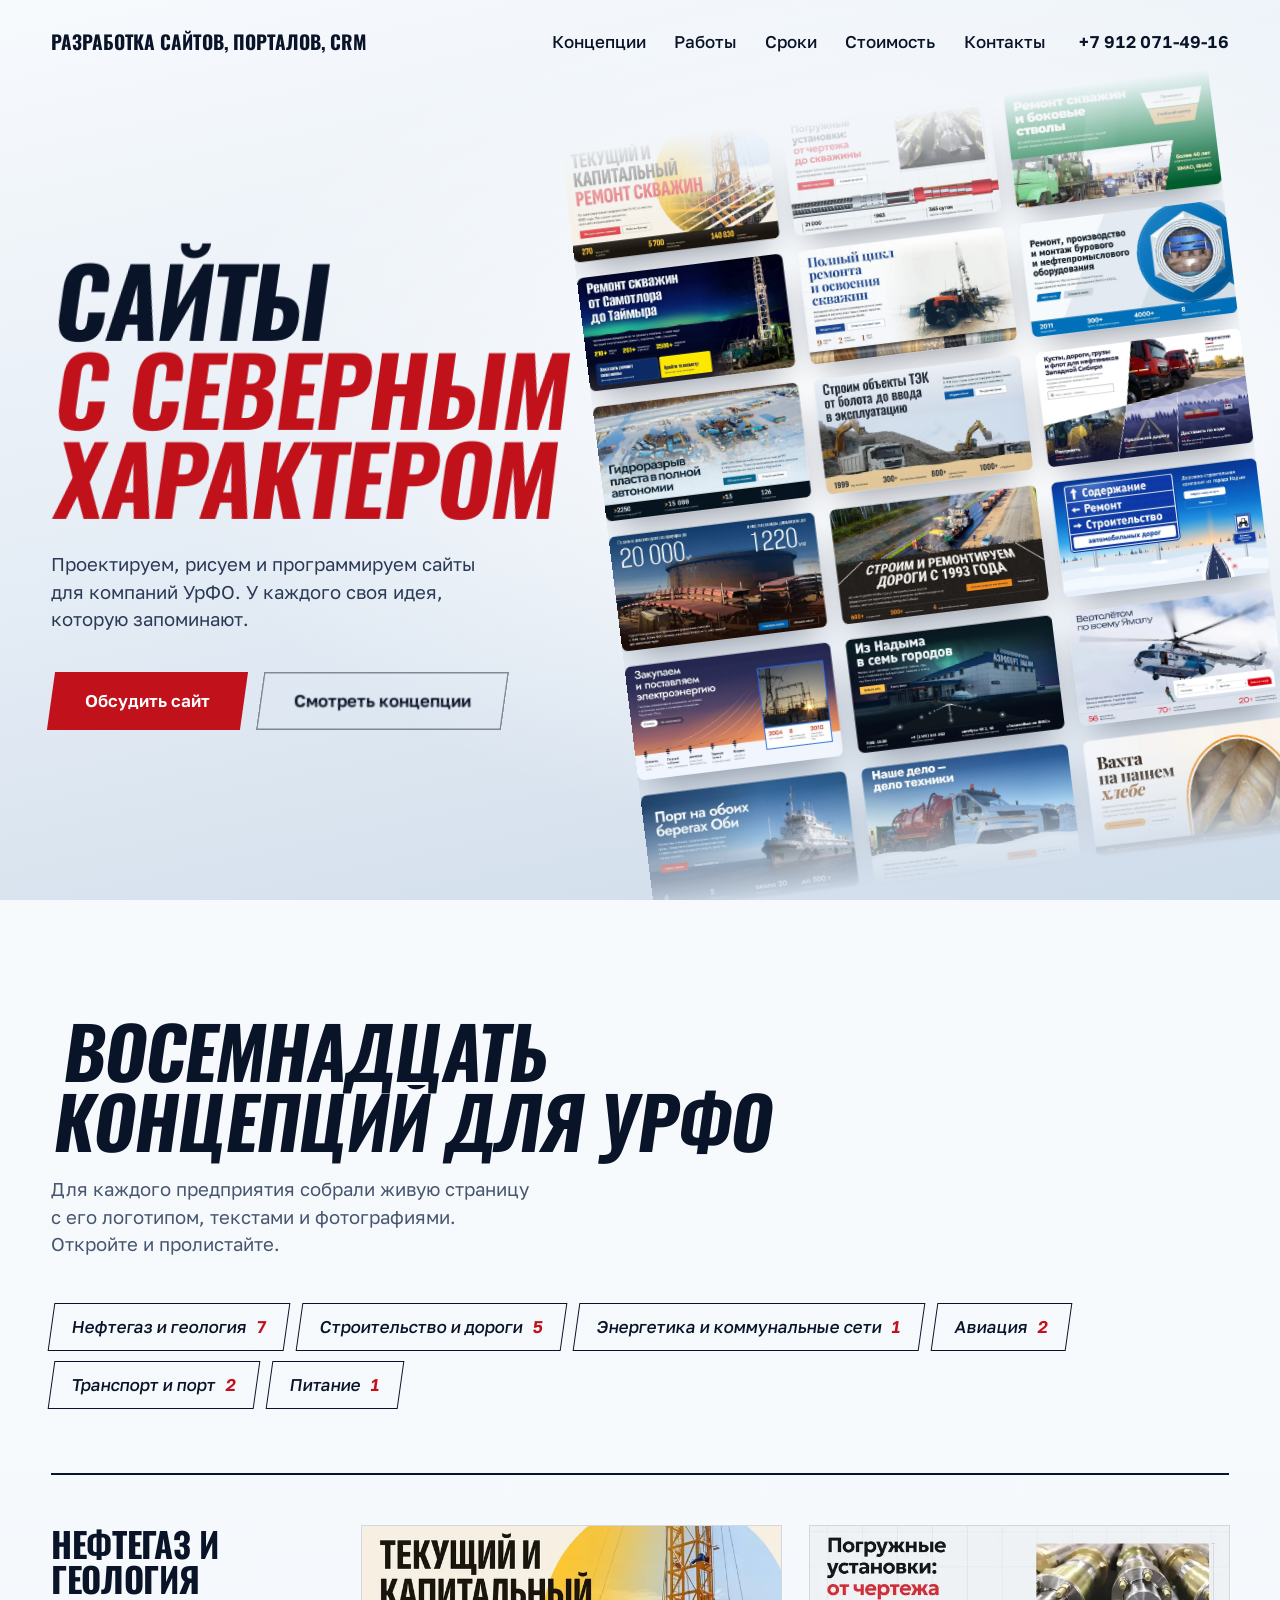
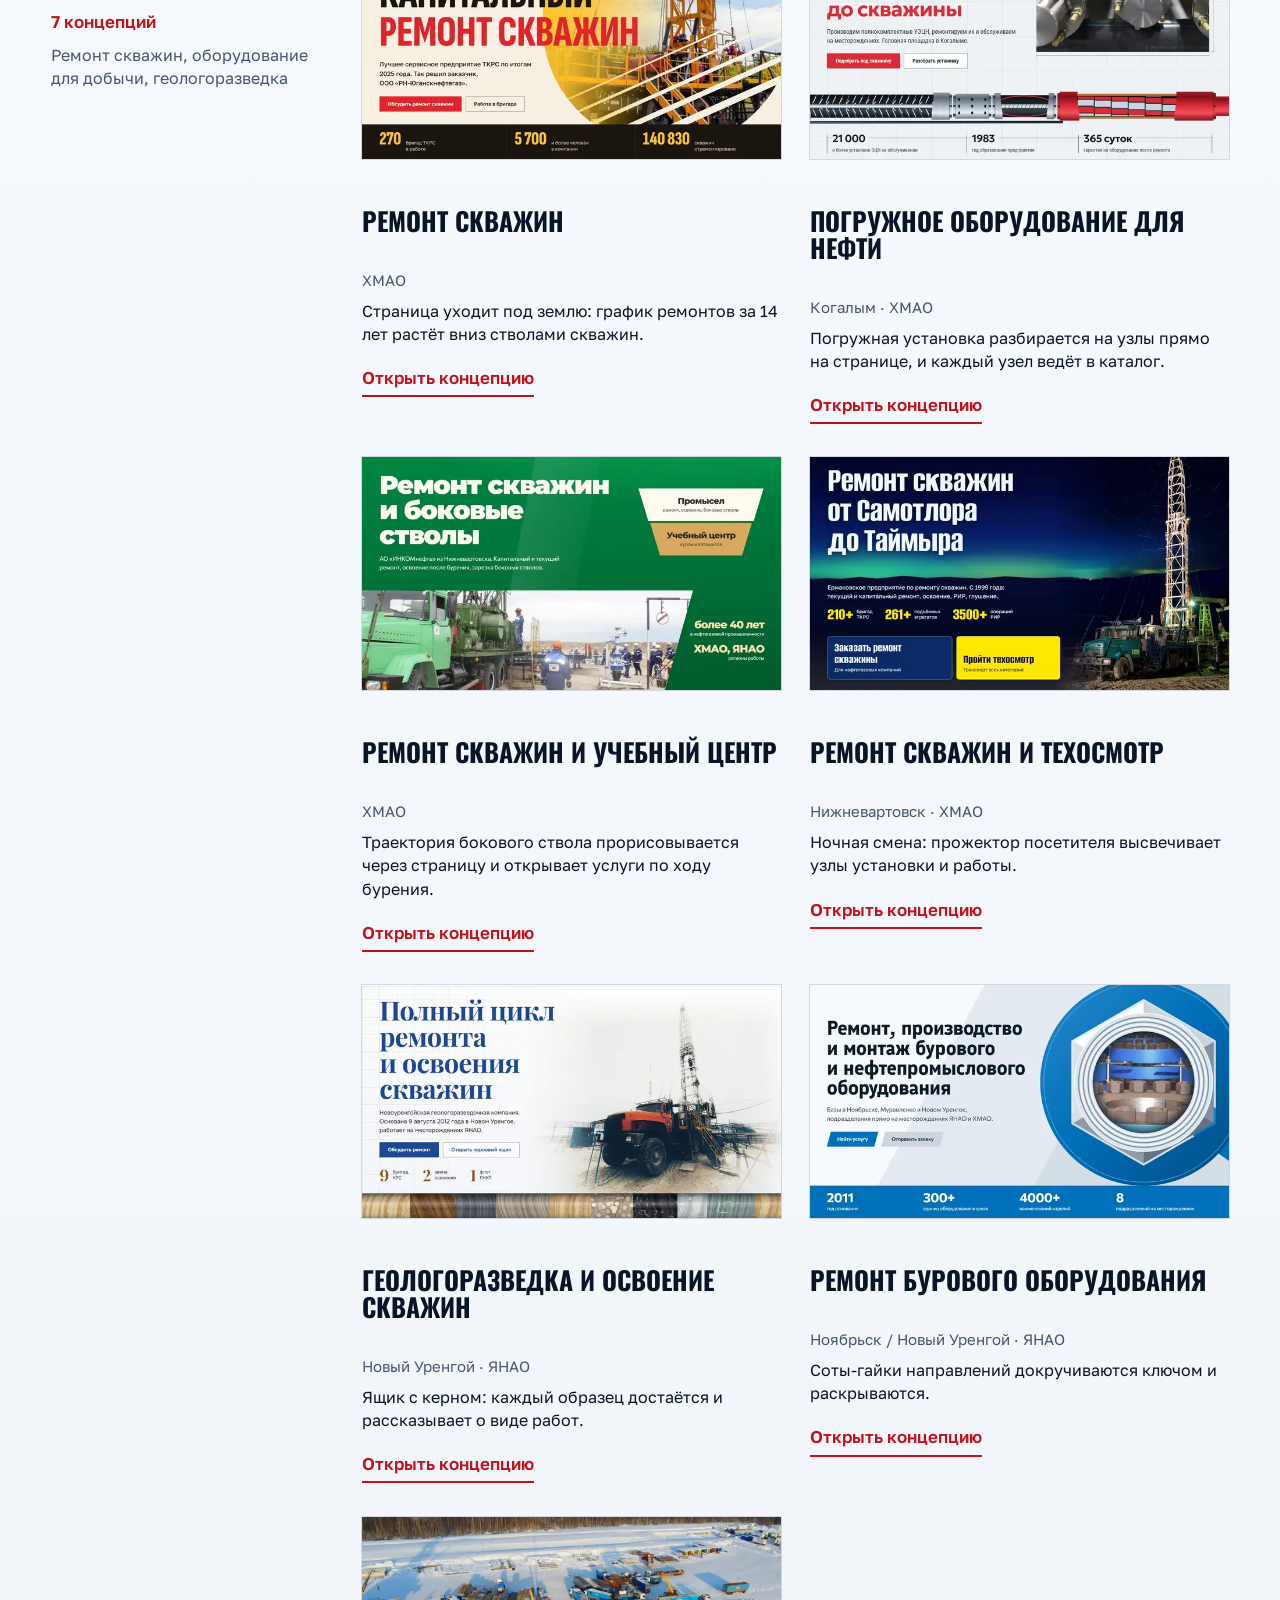
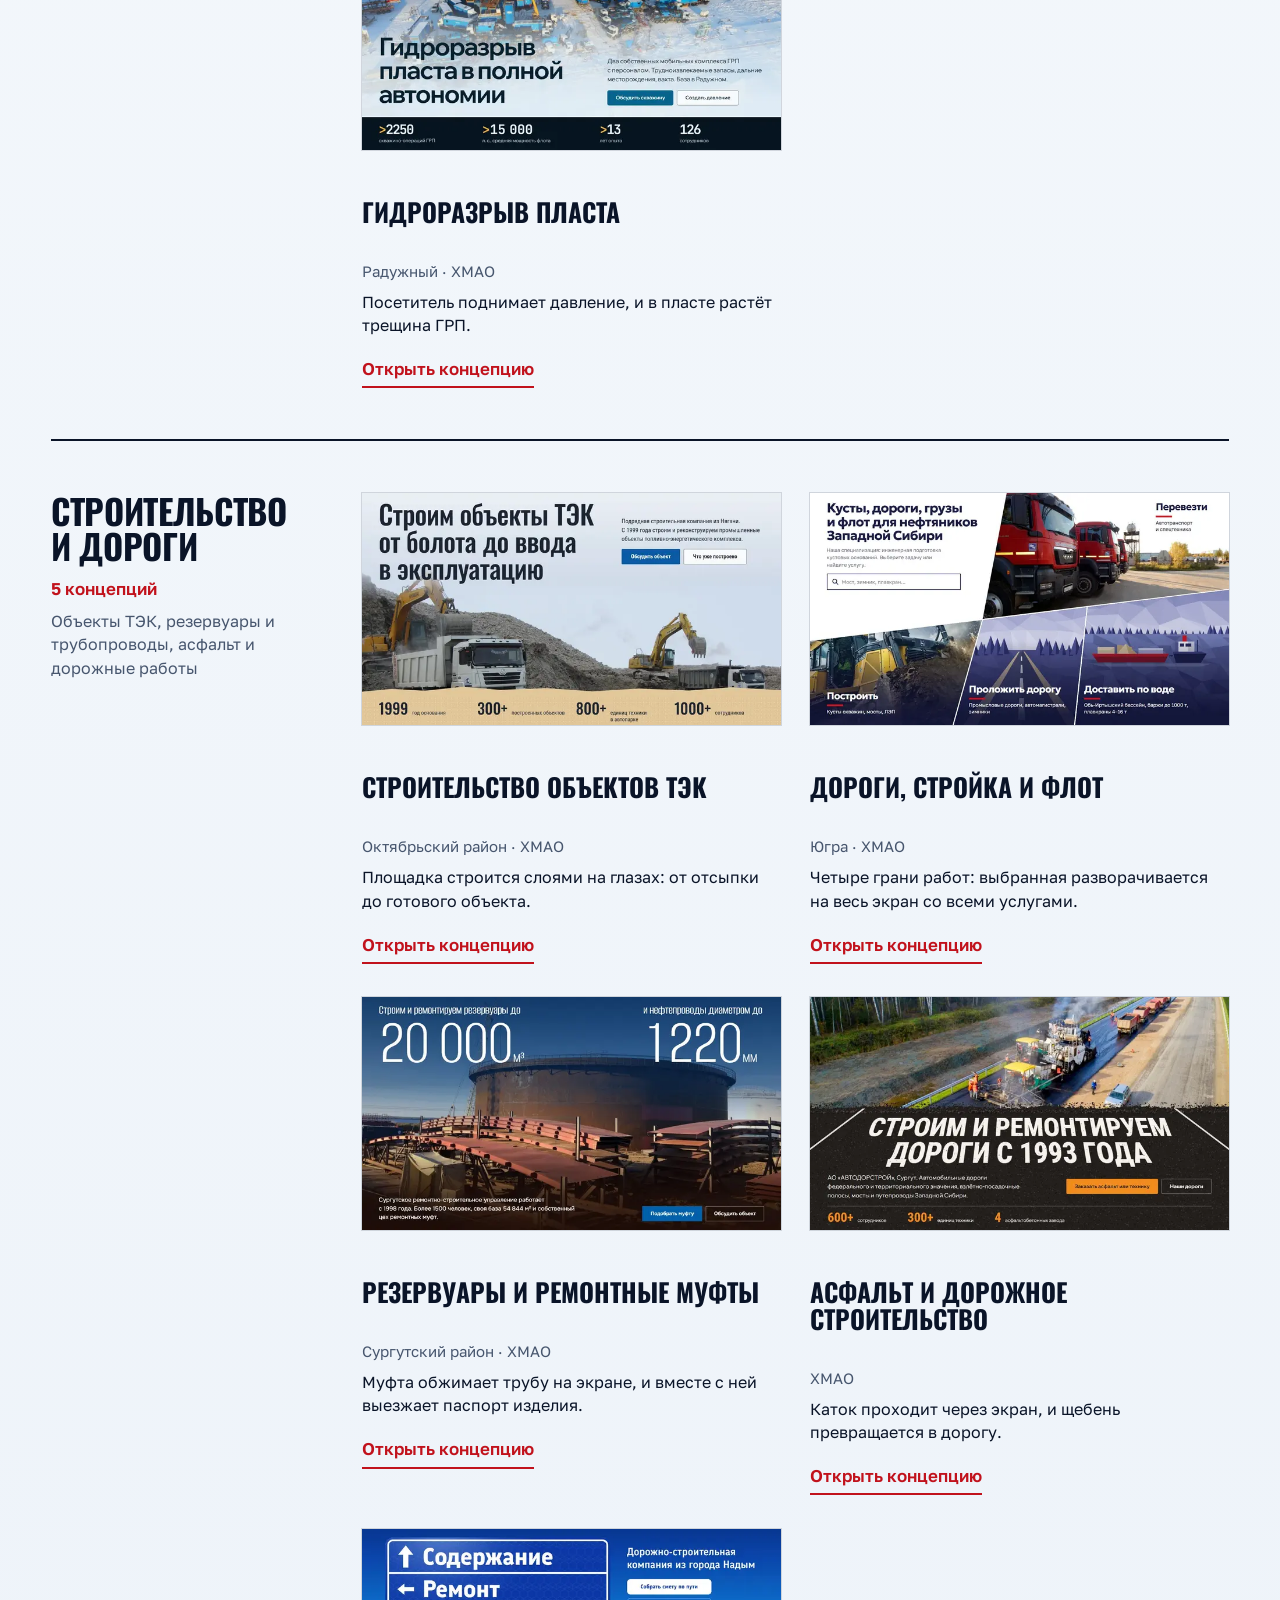
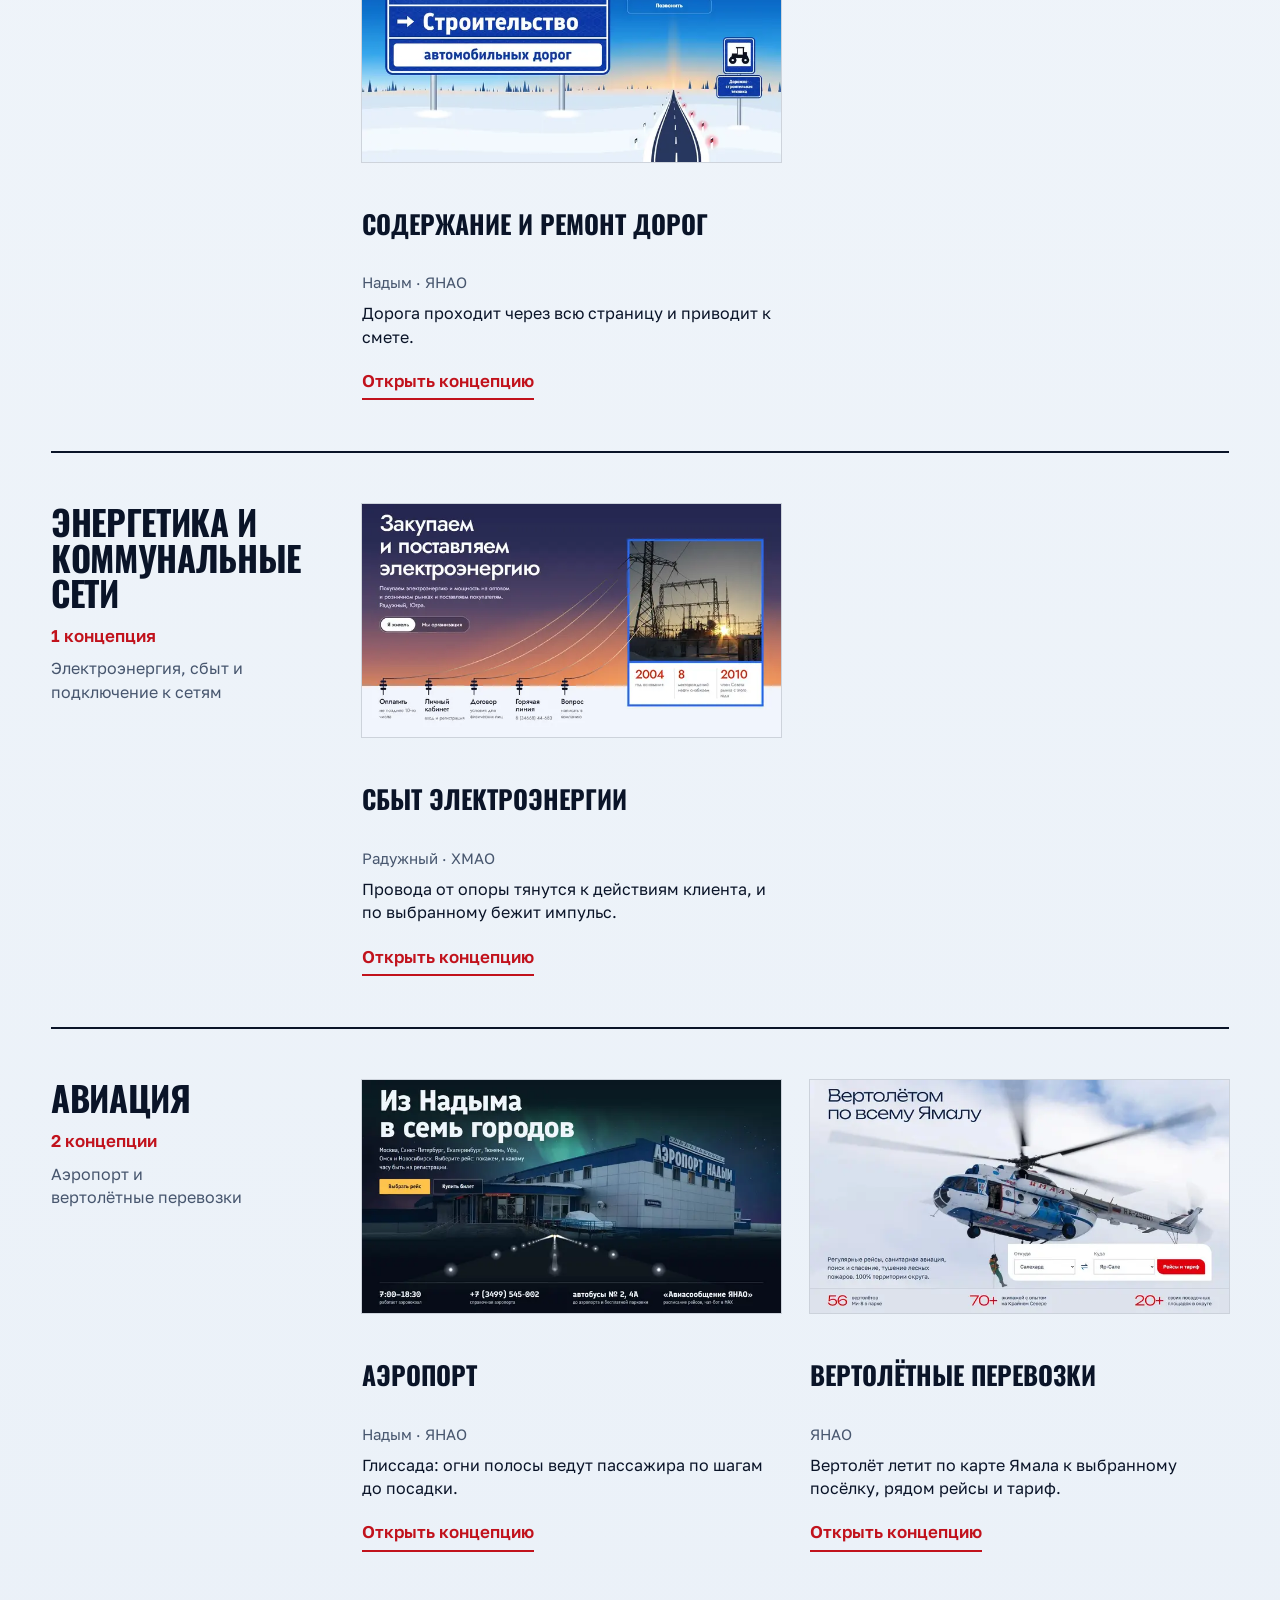
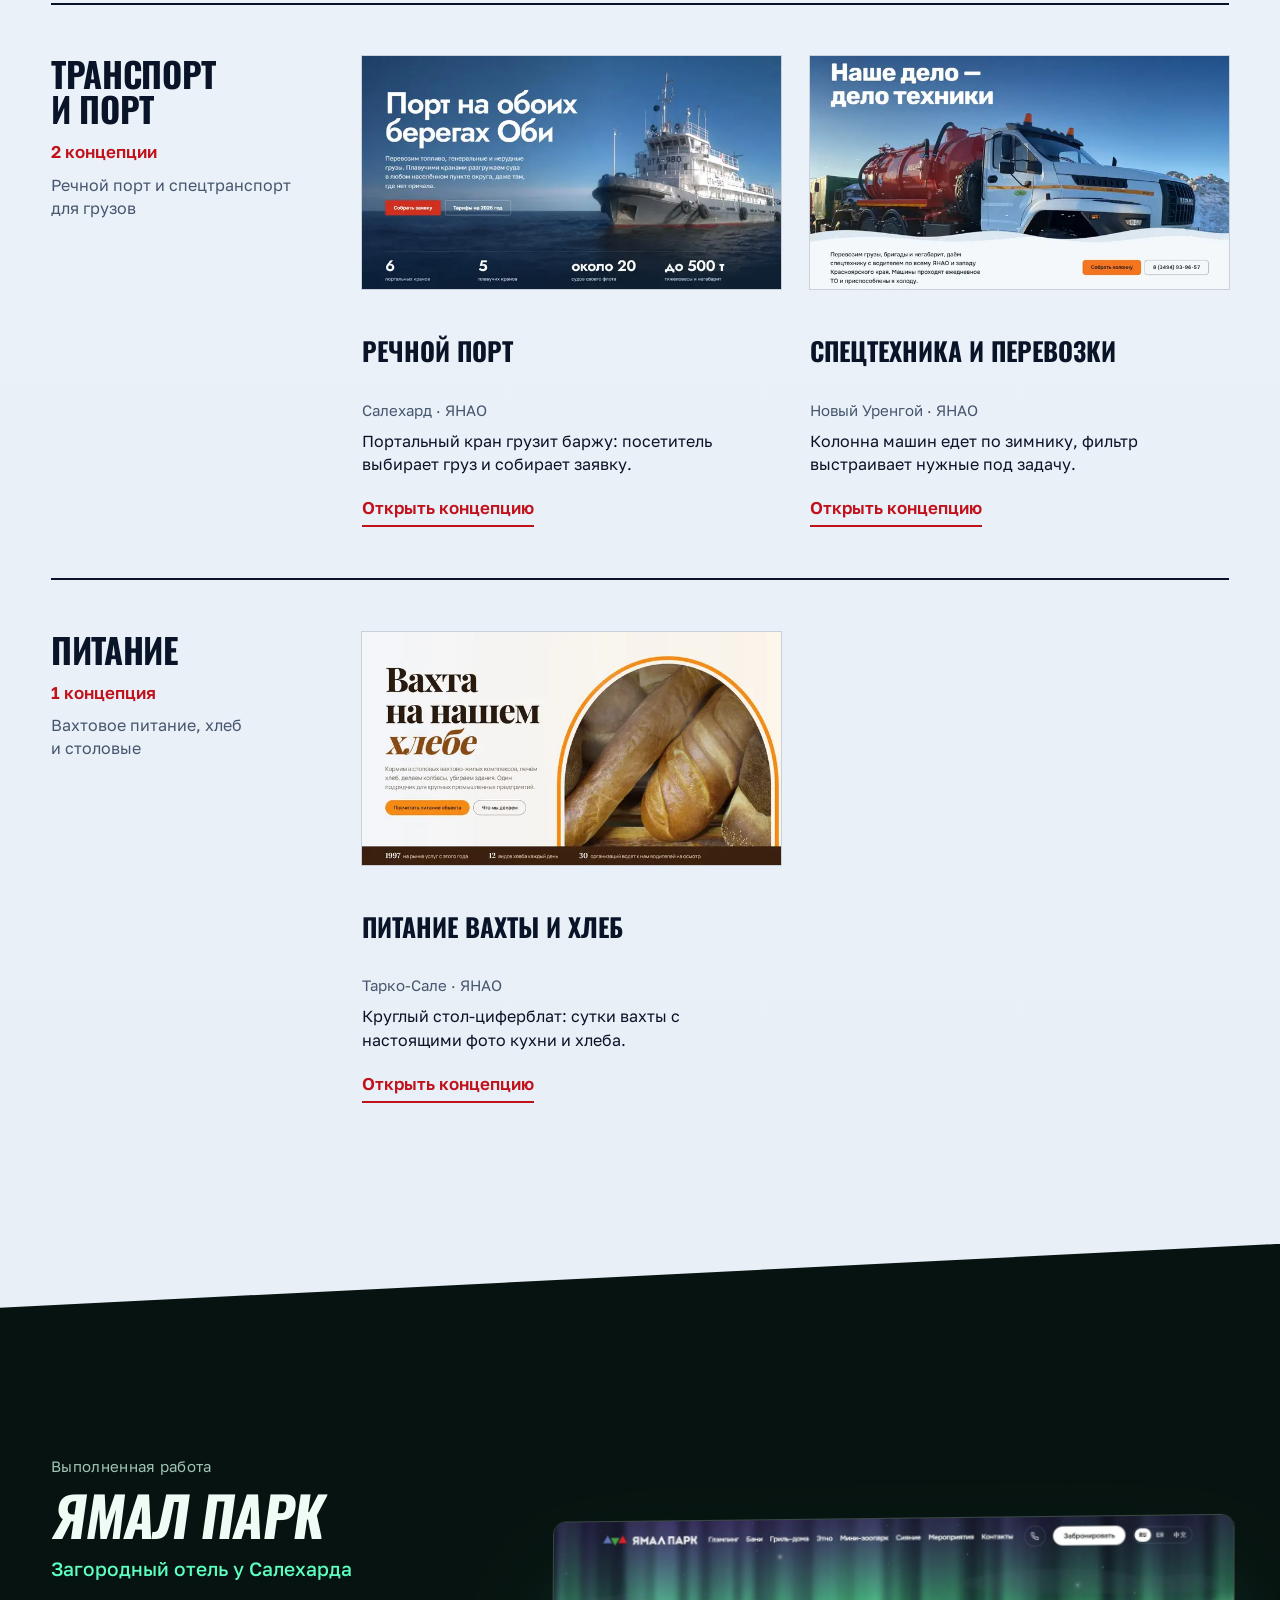
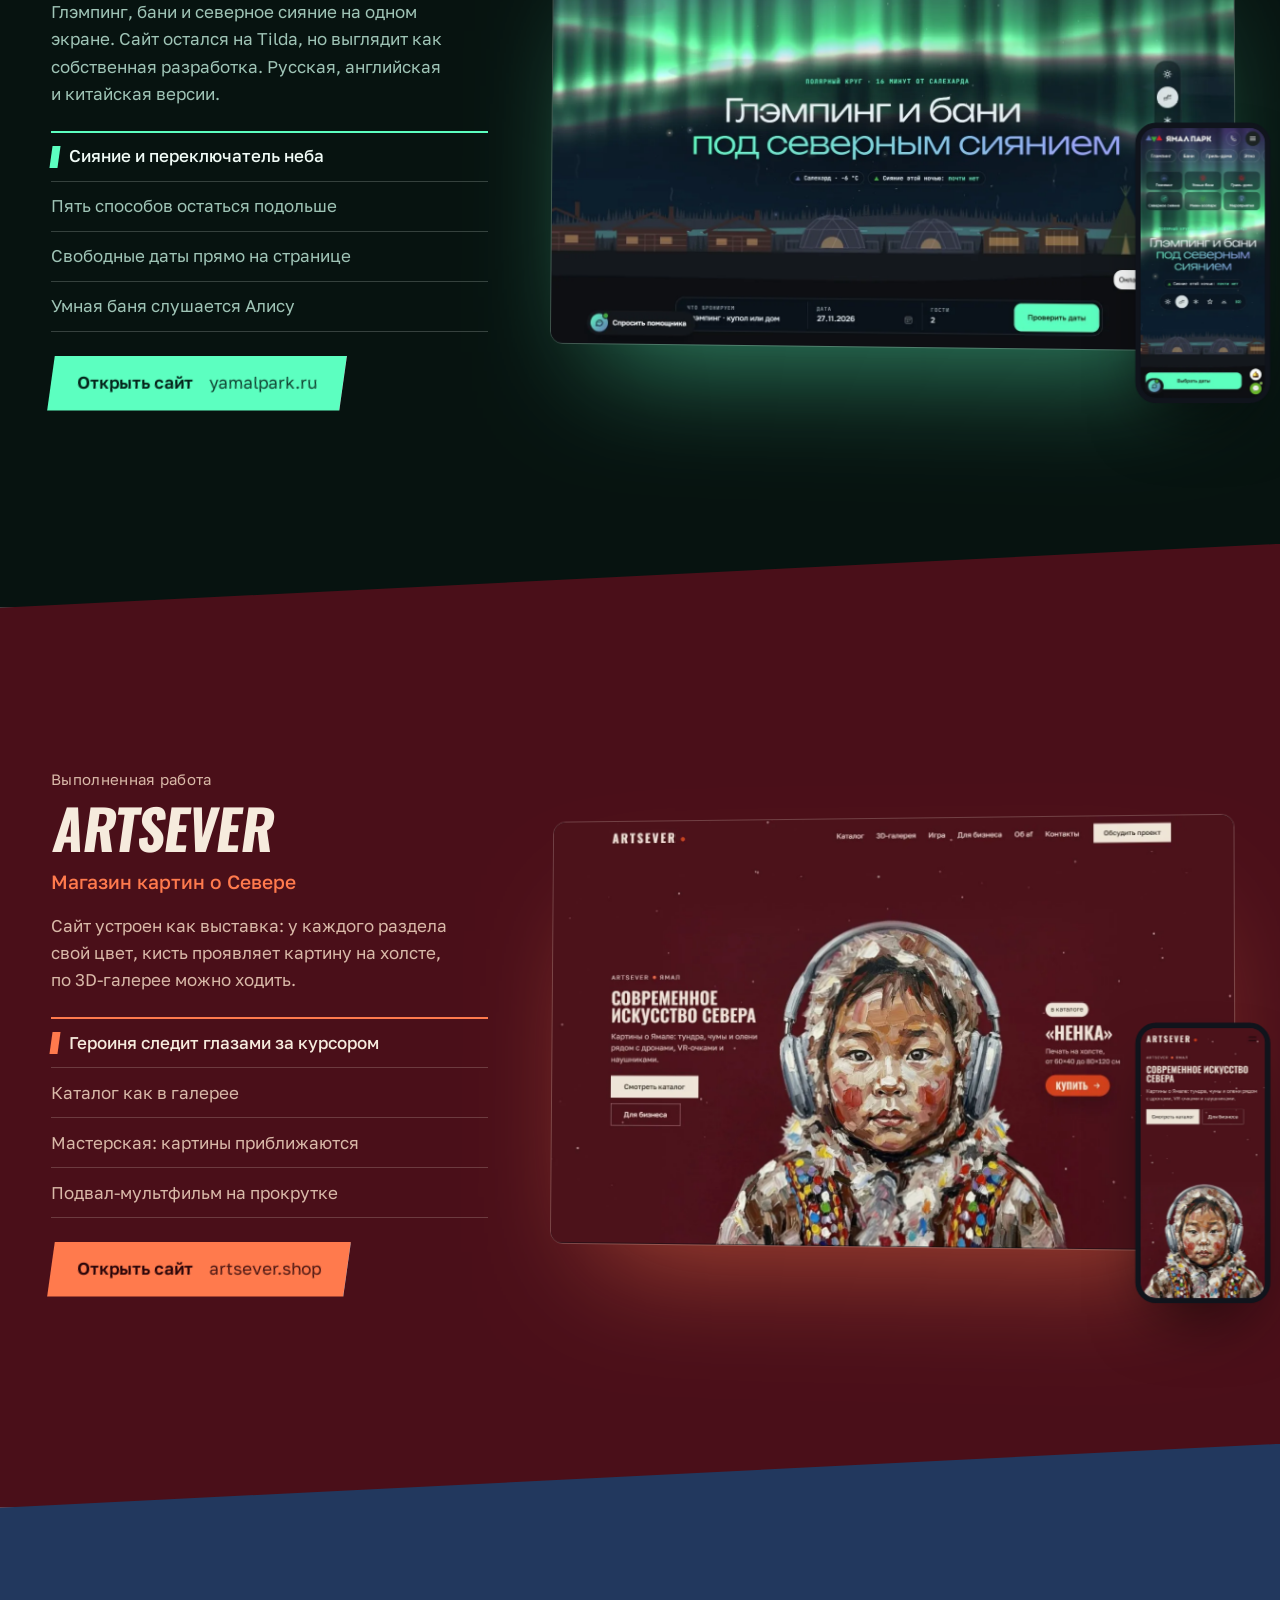
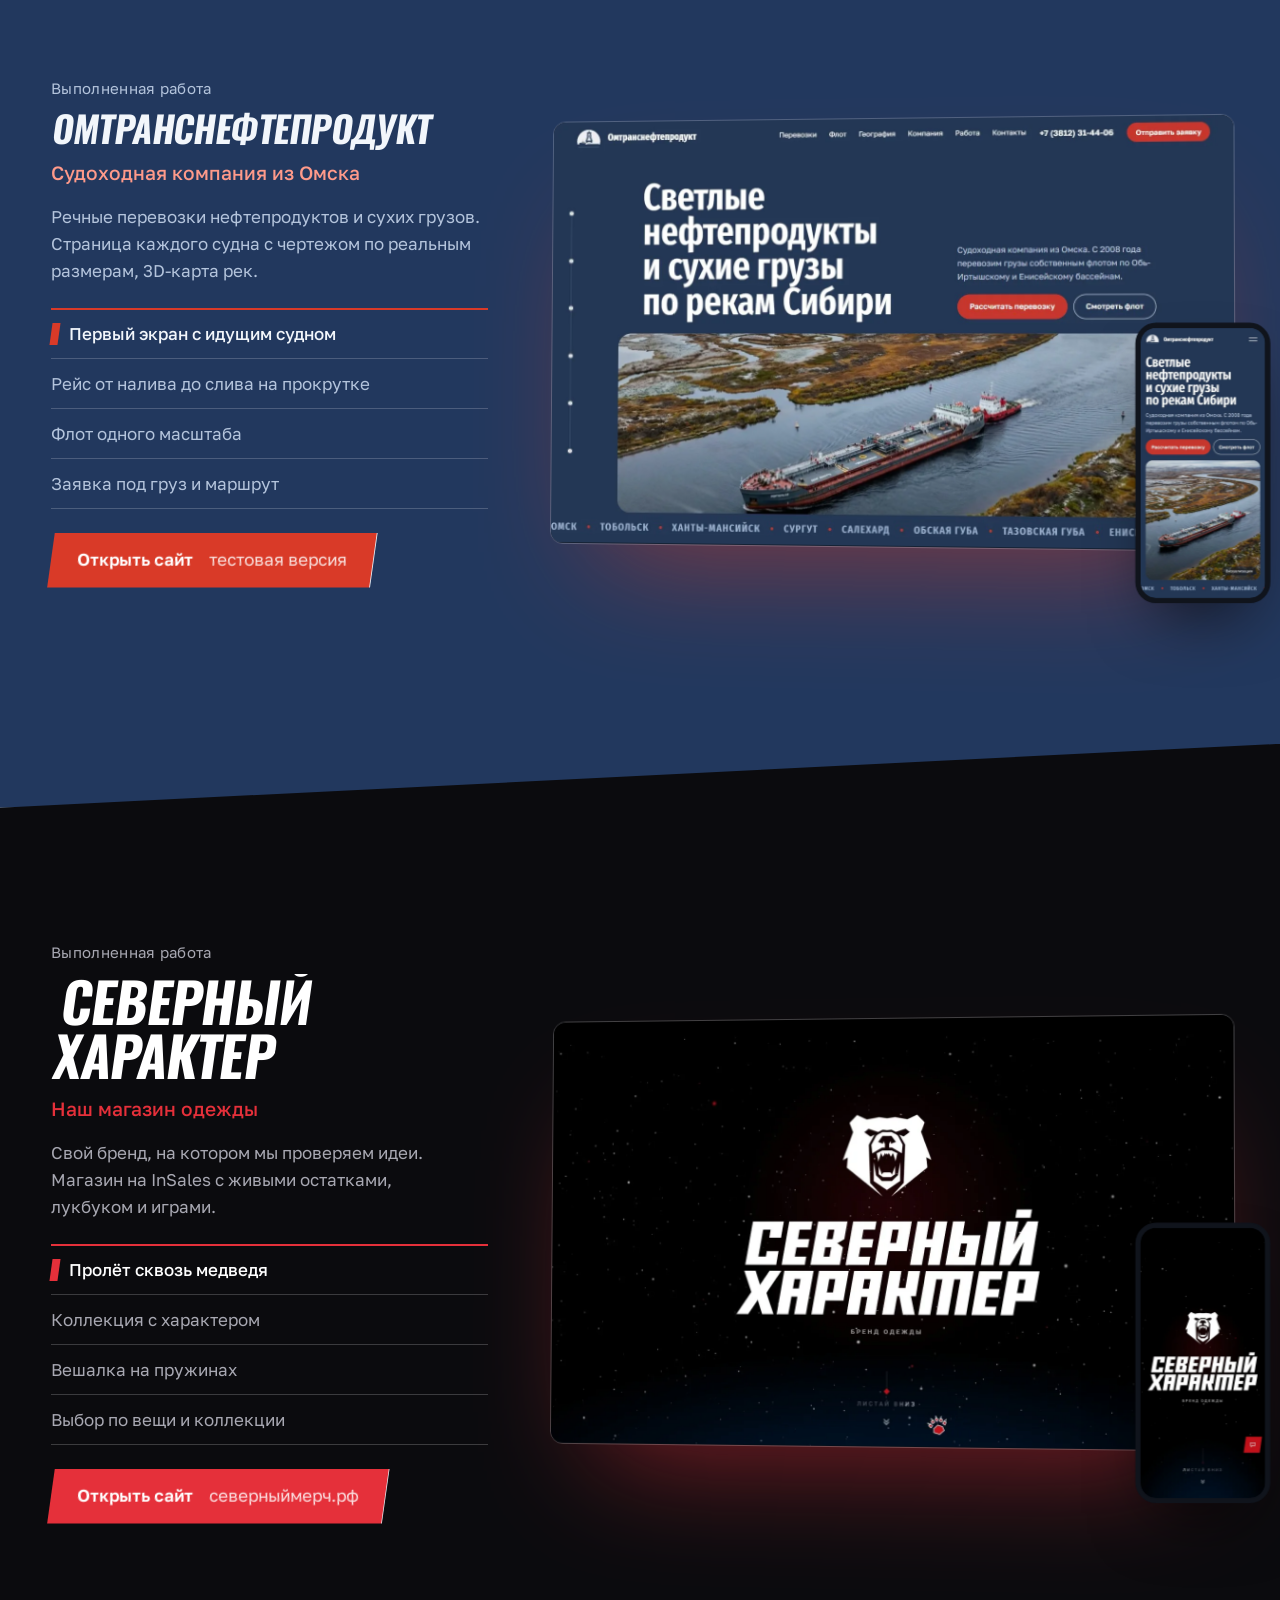
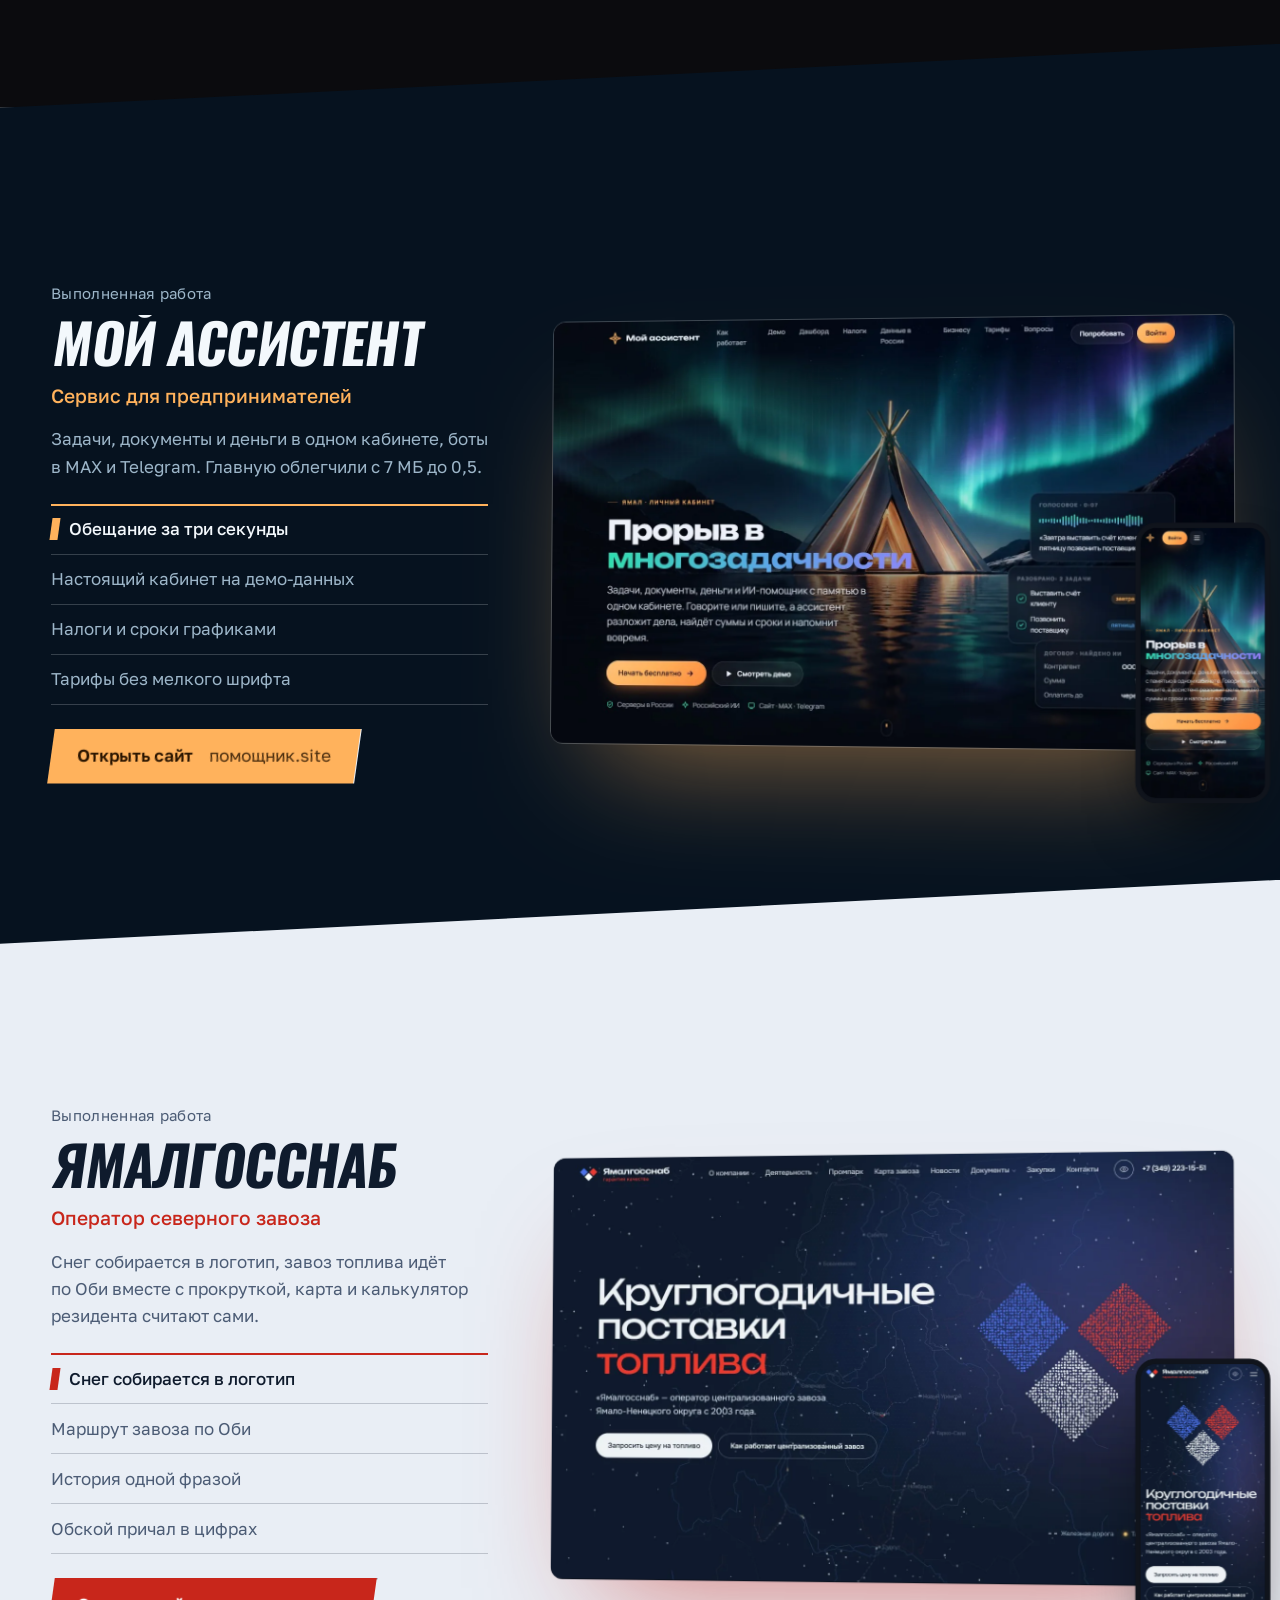
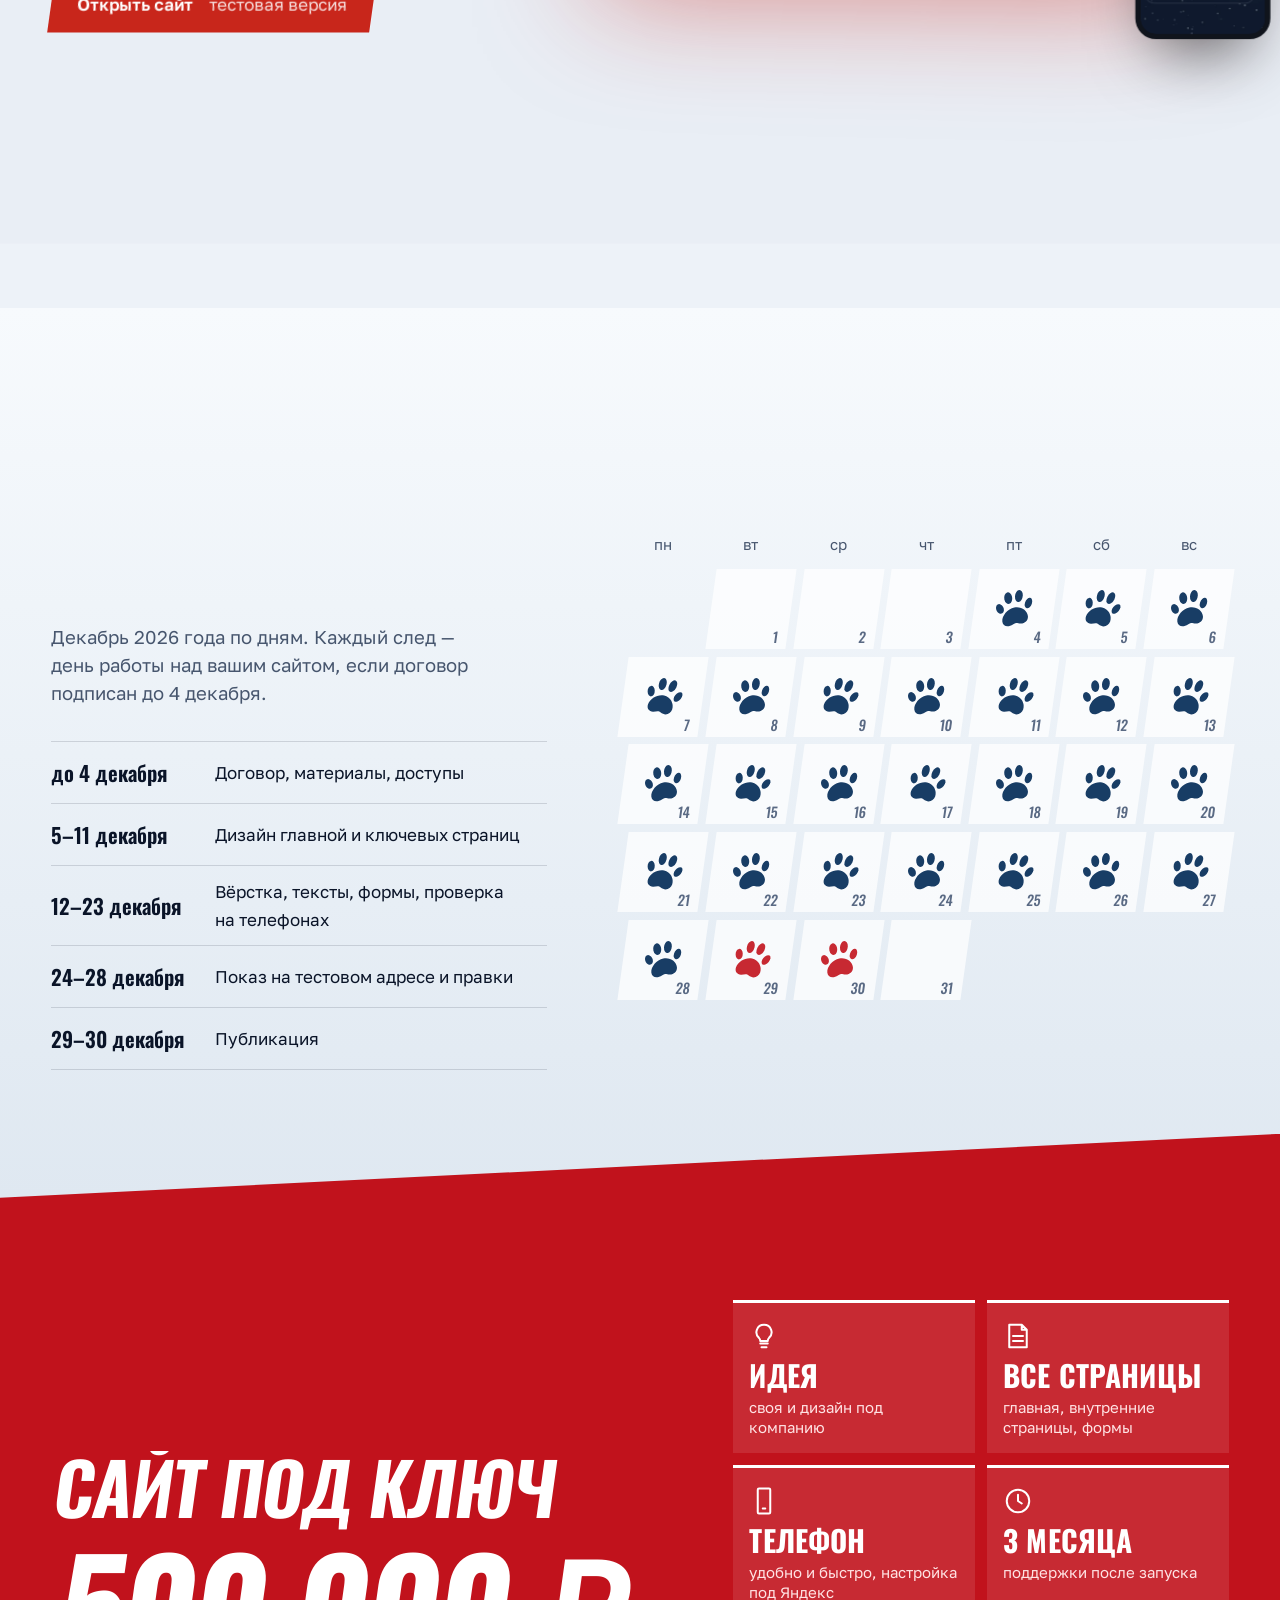
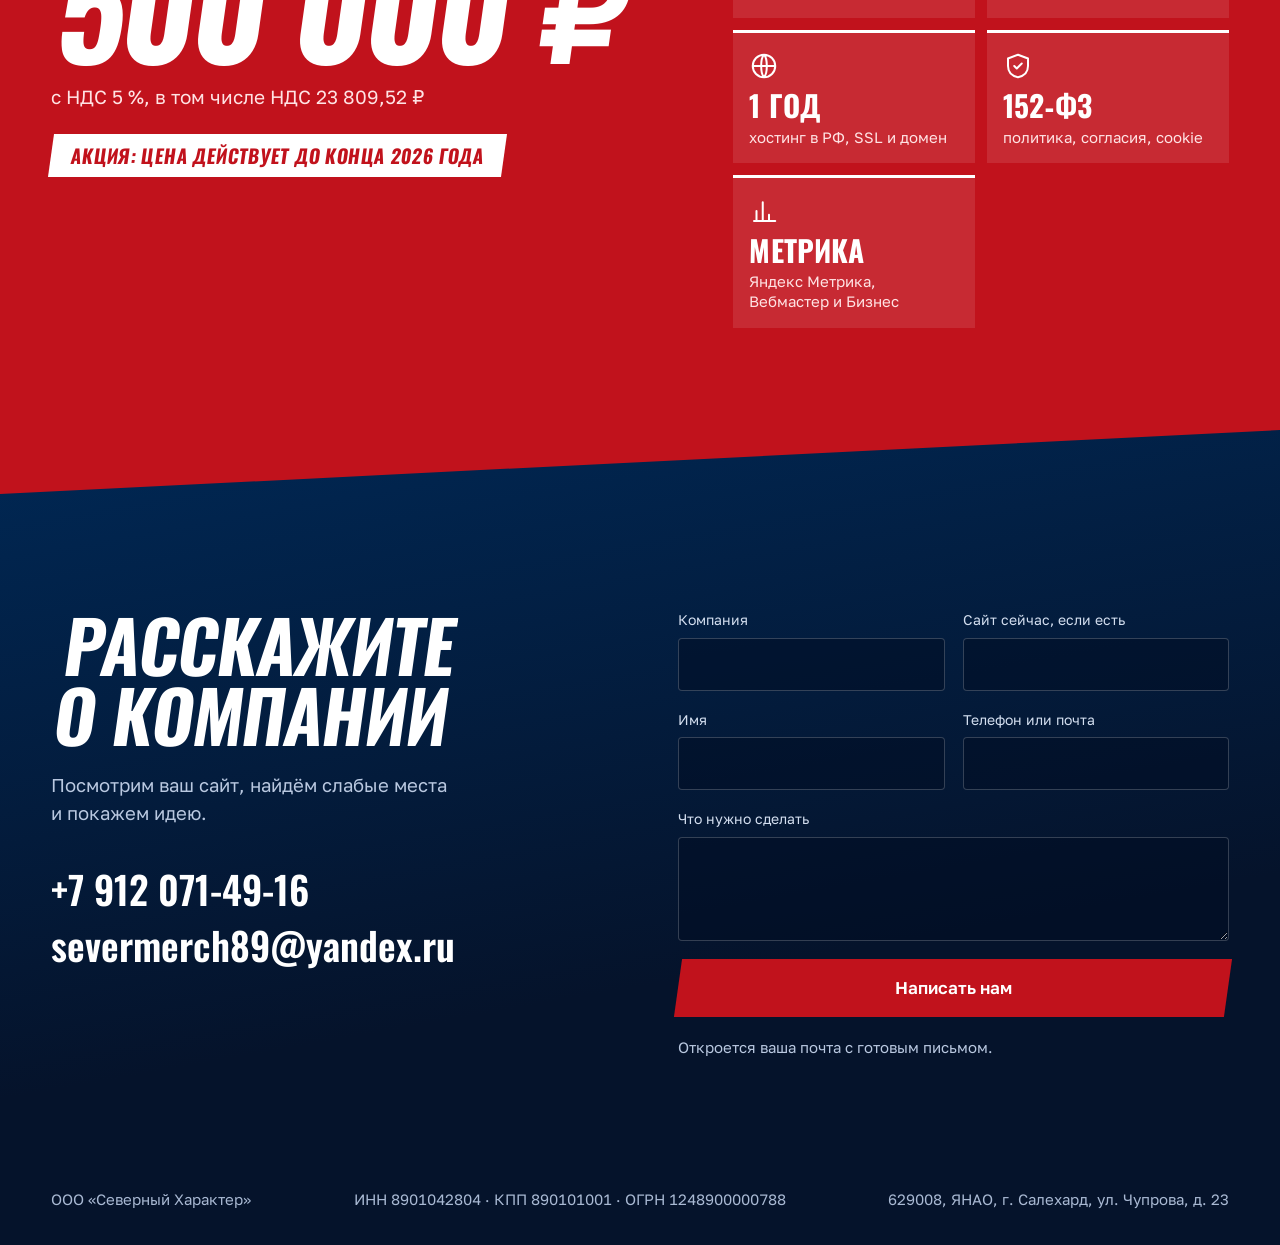
==== commit d6b5e9a0: "Studio: remove two concepts, training and admin panel Co-Authored-By: Claude Sonnet 5.5 <noreply@ant" ====
--- a/index.html
+++ b/index.html
@@ -25,11 +25,11 @@
     <div class="hero-t"><h1><span>Сайты</span> <span class="red">с&nbsp;северным</span> <span class="red">характером</span></h1>
       <p class="lead">Проектируем, рисуем и&nbsp;программируем сайты для компаний УрФО. У&nbsp;каждого своя идея, которую запоминают.</p>
       <div class="cta"><a class="btn" data-magnetic href="#contact"><span>Обсудить сайт</span></a><a class="btn btn--ghost" href="#concepts"><span>Смотреть концепции</span></a></div></div>
-    <div class="wall" aria-hidden="true"><div><img src="img/c-ekoton.webp" alt="" width="720" height="400" loading="lazy" decoding="async"><img src="img/c-eprs.webp" alt="" width="720" height="400" loading="lazy" decoding="async"><img src="img/c-ags.webp" alt="" width="720" height="400" loading="lazy" decoding="async"><img src="img/c-surgut-rsu.webp" alt="" width="720" height="400" loading="lazy" decoding="async"><img src="img/c-yamalavtodor.webp" alt="" width="720" height="400" loading="lazy" decoding="async"><img src="img/c-avianadym.webp" alt="" width="720" height="400" loading="lazy" decoding="async"><img src="img/c-yamaltransavto.webp" alt="" width="720" height="400" loading="lazy" decoding="async"><img src="img/c-ekoton.webp" alt="" width="720" height="400" loading="lazy" decoding="async"><img src="img/c-eprs.webp" alt="" width="720" height="400" loading="lazy" decoding="async"><img src="img/c-ags.webp" alt="" width="720" height="400" loading="lazy" decoding="async"><img src="img/c-surgut-rsu.webp" alt="" width="720" height="400" loading="lazy" decoding="async"><img src="img/c-yamalavtodor.webp" alt="" width="720" height="400" loading="lazy" decoding="async"><img src="img/c-avianadym.webp" alt="" width="720" height="400" loading="lazy" decoding="async"><img src="img/c-yamaltransavto.webp" alt="" width="720" height="400" loading="lazy" decoding="async"></div><div><img src="img/c-epu-service.webp" alt="" width="720" height="400" loading="lazy" decoding="async"><img src="img/c-nugrk.webp" alt="" width="720" height="400" loading="lazy" decoding="async"><img src="img/c-talspecstroy.webp" alt="" width="720" height="400" loading="lazy" decoding="async"><img src="img/c-avtodorstroy.webp" alt="" width="720" height="400" loading="lazy" decoding="async"><img src="img/c-yamalkomenergo.webp" alt="" width="720" height="400" loading="lazy" decoding="async"><img src="img/c-akyamal.webp" alt="" width="720" height="400" loading="lazy" decoding="async"><img src="img/c-purcompany.webp" alt="" width="720" height="400" loading="lazy" decoding="async"><img src="img/c-epu-service.webp" alt="" width="720" height="400" loading="lazy" decoding="async"><img src="img/c-nugrk.webp" alt="" width="720" height="400" loading="lazy" decoding="async"><img src="img/c-talspecstroy.webp" alt="" width="720" height="400" loading="lazy" decoding="async"><img src="img/c-avtodorstroy.webp" alt="" width="720" height="400" loading="lazy" decoding="async"><img src="img/c-yamalkomenergo.webp" alt="" width="720" height="400" loading="lazy" decoding="async"><img src="img/c-akyamal.webp" alt="" width="720" height="400" loading="lazy" decoding="async"><img src="img/c-purcompany.webp" alt="" width="720" height="400" loading="lazy" decoding="async"></div><div><img src="img/c-inkomneft.webp" alt="" width="720" height="400" loading="lazy" decoding="async"><img src="img/c-yamalspeccentr.webp" alt="" width="720" height="400" loading="lazy" decoding="async"><img src="img/c-neftstroyinvest.webp" alt="" width="720" height="400" loading="lazy" decoding="async"><img src="img/c-dorremstroy.webp" alt="" width="720" height="400" loading="lazy" decoding="async"><img src="img/c-eska.webp" alt="" width="720" height="400" loading="lazy" decoding="async"><img src="img/c-salport.webp" alt="" width="720" height="400" loading="lazy" decoding="async"><img src="img/c-inkomneft.webp" alt="" width="720" height="400" loading="lazy" decoding="async"><img src="img/c-yamalspeccentr.webp" alt="" width="720" height="400" loading="lazy" decoding="async"><img src="img/c-neftstroyinvest.webp" alt="" width="720" height="400" loading="lazy" decoding="async"><img src="img/c-dorremstroy.webp" alt="" width="720" height="400" loading="lazy" decoding="async"><img src="img/c-eska.webp" alt="" width="720" height="400" loading="lazy" decoding="async"><img src="img/c-salport.webp" alt="" width="720" height="400" loading="lazy" decoding="async"></div></div></div>
+    <div class="wall" aria-hidden="true"><div><img src="img/c-ekoton.webp" alt="" width="720" height="400" loading="lazy" decoding="async"><img src="img/c-eprs.webp" alt="" width="720" height="400" loading="lazy" decoding="async"><img src="img/c-ags.webp" alt="" width="720" height="400" loading="lazy" decoding="async"><img src="img/c-surgut-rsu.webp" alt="" width="720" height="400" loading="lazy" decoding="async"><img src="img/c-eska.webp" alt="" width="720" height="400" loading="lazy" decoding="async"><img src="img/c-salport.webp" alt="" width="720" height="400" loading="lazy" decoding="async"><img src="img/c-ekoton.webp" alt="" width="720" height="400" loading="lazy" decoding="async"><img src="img/c-eprs.webp" alt="" width="720" height="400" loading="lazy" decoding="async"><img src="img/c-ags.webp" alt="" width="720" height="400" loading="lazy" decoding="async"><img src="img/c-surgut-rsu.webp" alt="" width="720" height="400" loading="lazy" decoding="async"><img src="img/c-eska.webp" alt="" width="720" height="400" loading="lazy" decoding="async"><img src="img/c-salport.webp" alt="" width="720" height="400" loading="lazy" decoding="async"></div><div><img src="img/c-epu-service.webp" alt="" width="720" height="400" loading="lazy" decoding="async"><img src="img/c-nugrk.webp" alt="" width="720" height="400" loading="lazy" decoding="async"><img src="img/c-talspecstroy.webp" alt="" width="720" height="400" loading="lazy" decoding="async"><img src="img/c-avtodorstroy.webp" alt="" width="720" height="400" loading="lazy" decoding="async"><img src="img/c-avianadym.webp" alt="" width="720" height="400" loading="lazy" decoding="async"><img src="img/c-yamaltransavto.webp" alt="" width="720" height="400" loading="lazy" decoding="async"><img src="img/c-epu-service.webp" alt="" width="720" height="400" loading="lazy" decoding="async"><img src="img/c-nugrk.webp" alt="" width="720" height="400" loading="lazy" decoding="async"><img src="img/c-talspecstroy.webp" alt="" width="720" height="400" loading="lazy" decoding="async"><img src="img/c-avtodorstroy.webp" alt="" width="720" height="400" loading="lazy" decoding="async"><img src="img/c-avianadym.webp" alt="" width="720" height="400" loading="lazy" decoding="async"><img src="img/c-yamaltransavto.webp" alt="" width="720" height="400" loading="lazy" decoding="async"></div><div><img src="img/c-inkomneft.webp" alt="" width="720" height="400" loading="lazy" decoding="async"><img src="img/c-yamalspeccentr.webp" alt="" width="720" height="400" loading="lazy" decoding="async"><img src="img/c-neftstroyinvest.webp" alt="" width="720" height="400" loading="lazy" decoding="async"><img src="img/c-dorremstroy.webp" alt="" width="720" height="400" loading="lazy" decoding="async"><img src="img/c-akyamal.webp" alt="" width="720" height="400" loading="lazy" decoding="async"><img src="img/c-purcompany.webp" alt="" width="720" height="400" loading="lazy" decoding="async"><img src="img/c-inkomneft.webp" alt="" width="720" height="400" loading="lazy" decoding="async"><img src="img/c-yamalspeccentr.webp" alt="" width="720" height="400" loading="lazy" decoding="async"><img src="img/c-neftstroyinvest.webp" alt="" width="720" height="400" loading="lazy" decoding="async"><img src="img/c-dorremstroy.webp" alt="" width="720" height="400" loading="lazy" decoding="async"><img src="img/c-akyamal.webp" alt="" width="720" height="400" loading="lazy" decoding="async"><img src="img/c-purcompany.webp" alt="" width="720" height="400" loading="lazy" decoding="async"></div></div></div>
 </section>
-<section class="cat" id="concepts"><div class="wrap"><h2 data-split>Двадцать концепций для&nbsp;УрФО</h2><p class="lead">Для каждого предприятия собрали живую страницу с&nbsp;его логотипом, текстами и&nbsp;фотографиями. Откройте и&nbsp;пролистайте.</p>
-  <nav class="chips" aria-label="Сферы"><a href="#sp-neft">Нефтегаз и геология <b>7</b></a><a href="#sp-build">Строительство и дороги <b>6</b></a><a href="#sp-energy">Энергетика и коммунальные сети <b>2</b></a><a href="#sp-air">Авиация <b>2</b></a><a href="#sp-trans">Транспорт и порт <b>2</b></a><a href="#sp-food">Питание <b>1</b></a></nav>
-  <div class="sp" id="sp-neft"><div class="sp-h"><h3>Нефтегаз и геология</h3><p class="n">7 концепций</p><p class="d">Ремонт скважин, оборудование для добычи, геологоразведка</p></div><div class="sp-g"><article class="cd" data-reveal><a href="https://artsevershop-create.github.io/concepts-2026/m/ekoton/" target="_blank" rel="noopener" aria-label="Ремонт скважин: открыть концепцию"><span class="im"><img src="img/c-ekoton.webp" alt="Концепция сайта: Ремонт скважин" width="720" height="400" loading="lazy"></span><span class="tx"><h4>Ремонт скважин</h4><span class="m">ХМАО</span><span class="i">Страница уходит под землю: график ремонтов за 14 лет растёт вниз стволами скважин.</span><span class="o">Открыть концепцию</span></span></a></article><article class="cd" data-reveal><a href="https://artsevershop-create.github.io/concepts-2026/m/epu-service/" target="_blank" rel="noopener" aria-label="Погружное оборудование для нефти: открыть концепцию"><span class="im"><img src="img/c-epu-service.webp" alt="Концепция сайта: Погружное оборудование для нефти" width="720" height="400" loading="lazy"></span><span class="tx"><h4>Погружное оборудование для нефти</h4><span class="m">Когалым · ХМАО</span><span class="i">Погружная установка разбирается на узлы прямо на странице, и каждый узел ведёт в каталог.</span><span class="o">Открыть концепцию</span></span></a></article><article class="cd" data-reveal><a href="https://artsevershop-create.github.io/concepts-2026/m/inkomneft/" target="_blank" rel="noopener" aria-label="Ремонт скважин и учебный центр: открыть концепцию"><span class="im"><img src="img/c-inkomneft.webp" alt="Концепция сайта: Ремонт скважин и учебный центр" width="720" height="400" loading="lazy"></span><span class="tx"><h4>Ремонт скважин и учебный центр</h4><span class="m">ХМАО</span><span class="i">Траектория бокового ствола прорисовывается через страницу и открывает услуги по ходу бурения.</span><span class="o">Открыть концепцию</span></span></a></article><article class="cd" data-reveal><a href="https://artsevershop-create.github.io/concepts-2026/m/eprs/" target="_blank" rel="noopener" aria-label="Ремонт скважин и техосмотр: открыть концепцию"><span class="im"><img src="img/c-eprs.webp" alt="Концепция сайта: Ремонт скважин и техосмотр" width="720" height="400" loading="lazy"></span><span class="tx"><h4>Ремонт скважин и техосмотр</h4><span class="m">Нижневартовск · ХМАО</span><span class="i">Ночная смена: прожектор посетителя высвечивает узлы установки и работы.</span><span class="o">Открыть концепцию</span></span></a></article><article class="cd" data-reveal><a href="https://artsevershop-create.github.io/concepts-2026/m/nugrk/" target="_blank" rel="noopener" aria-label="Геологоразведка и освоение скважин: открыть концепцию"><span class="im"><img src="img/c-nugrk.webp" alt="Концепция сайта: Геологоразведка и освоение скважин" width="720" height="400" loading="lazy"></span><span class="tx"><h4>Геологоразведка и освоение скважин</h4><span class="m">Новый Уренгой · ЯНАО</span><span class="i">Ящик с керном: каждый образец достаётся и рассказывает о виде работ.</span><span class="o">Открыть концепцию</span></span></a></article><article class="cd" data-reveal><a href="https://artsevershop-create.github.io/concepts-2026/m/yamalspeccentr/" target="_blank" rel="noopener" aria-label="Ремонт бурового оборудования: открыть концепцию"><span class="im"><img src="img/c-yamalspeccentr.webp" alt="Концепция сайта: Ремонт бурового оборудования" width="720" height="400" loading="lazy"></span><span class="tx"><h4>Ремонт бурового оборудования</h4><span class="m">Ноябрьск / Новый Уренгой · ЯНАО</span><span class="i">Соты-гайки направлений докручиваются ключом и раскрываются.</span><span class="o">Открыть концепцию</span></span></a></article><article class="cd" data-reveal><a href="https://artsevershop-create.github.io/concepts-2026/m/ags/" target="_blank" rel="noopener" aria-label="Гидроразрыв пласта: открыть концепцию"><span class="im"><img src="img/c-ags.webp" alt="Концепция сайта: Гидроразрыв пласта" width="720" height="400" loading="lazy"></span><span class="tx"><h4>Гидроразрыв пласта</h4><span class="m">Радужный · ХМАО</span><span class="i">Посетитель поднимает давление, и в пласте растёт трещина ГРП.</span><span class="o">Открыть концепцию</span></span></a></article></div></div><div class="sp" id="sp-build"><div class="sp-h"><h3>Строительство и дороги</h3><p class="n">6 концепций</p><p class="d">Объекты ТЭК, резервуары и трубопроводы, асфальт и дорожные работы</p></div><div class="sp-g"><article class="cd" data-reveal><a href="https://artsevershop-create.github.io/concepts-2026/m/talspecstroy/" target="_blank" rel="noopener" aria-label="Строительство объектов ТЭК: открыть концепцию"><span class="im"><img src="img/c-talspecstroy.webp" alt="Концепция сайта: Строительство объектов ТЭК" width="720" height="400" loading="lazy"></span><span class="tx"><h4>Строительство объектов ТЭК</h4><span class="m">Октябрьский район · ХМАО</span><span class="i">Площадка строится слоями на глазах: от отсыпки до готового объекта.</span><span class="o">Открыть концепцию</span></span></a></article><article class="cd" data-reveal><a href="https://artsevershop-create.github.io/concepts-2026/m/neftstroyinvest/" target="_blank" rel="noopener" aria-label="Дороги, стройка и флот: открыть концепцию"><span class="im"><img src="img/c-neftstroyinvest.webp" alt="Концепция сайта: Дороги, стройка и флот" width="720" height="400" loading="lazy"></span><span class="tx"><h4>Дороги, стройка и флот</h4><span class="m">Югра · ХМАО</span><span class="i">Четыре грани работ: выбранная разворачивается на весь экран со всеми услугами.</span><span class="o">Открыть концепцию</span></span></a></article><article class="cd" data-reveal><a href="https://artsevershop-create.github.io/concepts-2026/m/surgut-rsu/" target="_blank" rel="noopener" aria-label="Резервуары и ремонтные муфты: открыть концепцию"><span class="im"><img src="img/c-surgut-rsu.webp" alt="Концепция сайта: Резервуары и ремонтные муфты" width="720" height="400" loading="lazy"></span><span class="tx"><h4>Резервуары и ремонтные муфты</h4><span class="m">Сургутский район · ХМАО</span><span class="i">Муфта обжимает трубу на экране, и вместе с ней выезжает паспорт изделия.</span><span class="o">Открыть концепцию</span></span></a></article><article class="cd" data-reveal><a href="https://artsevershop-create.github.io/concepts-2026/m/avtodorstroy/" target="_blank" rel="noopener" aria-label="Асфальт и дорожное строительство: открыть концепцию"><span class="im"><img src="img/c-avtodorstroy.webp" alt="Концепция сайта: Асфальт и дорожное строительство" width="720" height="400" loading="lazy"></span><span class="tx"><h4>Асфальт и дорожное строительство</h4><span class="m">ХМАО</span><span class="i">Каток проходит через экран, и щебень превращается в дорогу.</span><span class="o">Открыть концепцию</span></span></a></article><article class="cd" data-reveal><a href="https://artsevershop-create.github.io/concepts-2026/m/dorremstroy/" target="_blank" rel="noopener" aria-label="Содержание и ремонт дорог: открыть концепцию"><span class="im"><img src="img/c-dorremstroy.webp" alt="Концепция сайта: Содержание и ремонт дорог" width="720" height="400" loading="lazy"></span><span class="tx"><h4>Содержание и ремонт дорог</h4><span class="m">Надым · ЯНАО</span><span class="i">Дорога проходит через всю страницу и приводит к смете.</span><span class="o">Открыть концепцию</span></span></a></article><article class="cd" data-reveal><a href="https://artsevershop-create.github.io/concepts-2026/m/yamalavtodor/" target="_blank" rel="noopener" aria-label="Дорожное хозяйство региона: открыть концепцию"><span class="im"><img src="img/c-yamalavtodor.webp" alt="Концепция сайта: Дорожное хозяйство региона" width="720" height="400" loading="lazy"></span><span class="tx"><h4>Дорожное хозяйство региона</h4><span class="m">Салехард · ЯНАО</span><span class="i">Первый экран с крупным логотипом и тремя направлениями, руководство и структура с фото, керн дороги в лаборатории, а услуги показывает одна дорога: она меняется под каждую работу.</span><span class="o">Открыть концепцию</span></span></a></article></div></div><div class="sp" id="sp-energy"><div class="sp-h"><h3>Энергетика и коммунальные сети</h3><p class="n">2 концепции</p><p class="d">Тепло, электроэнергия, сбыт и подключение к сетям</p></div><div class="sp-g"><article class="cd" data-reveal><a href="https://artsevershop-create.github.io/concepts-2026/m/yamalkomenergo/" target="_blank" rel="noopener" aria-label="Тепло, электричество и вода: открыть концепцию"><span class="im"><img src="img/c-yamalkomenergo.webp" alt="Концепция сайта: Тепло, электричество и вода" width="720" height="400" loading="lazy"></span><span class="tx"><h4>Тепло, электричество и вода</h4><span class="m">Салехард · ЯНАО</span><span class="i">«Энергия Ямала»: солнце из логотипа плавит иней, от опоры ЛЭП энергия бежит по проводам к действиям клиента, дальше полёт вдоль линии до города, где загораются окна.</span><span class="o">Открыть концепцию</span></span></a></article><article class="cd" data-reveal><a href="https://artsevershop-create.github.io/concepts-2026/m/eska/" target="_blank" rel="noopener" aria-label="Сбыт электроэнергии: открыть концепцию"><span class="im"><img src="img/c-eska.webp" alt="Концепция сайта: Сбыт электроэнергии" width="720" height="400" loading="lazy"></span><span class="tx"><h4>Сбыт электроэнергии</h4><span class="m">Радужный · ХМАО</span><span class="i">Провода от опоры тянутся к действиям клиента, и по выбранному бежит импульс.</span><span class="o">Открыть концепцию</span></span></a></article></div></div><div class="sp" id="sp-air"><div class="sp-h"><h3>Авиация</h3><p class="n">2 концепции</p><p class="d">Аэропорт и вертолётные перевозки</p></div><div class="sp-g"><article class="cd" data-reveal><a href="https://artsevershop-create.github.io/concepts-2026/m/avianadym/" target="_blank" rel="noopener" aria-label="Аэропорт: открыть концепцию"><span class="im"><img src="img/c-avianadym.webp" alt="Концепция сайта: Аэропорт" width="720" height="400" loading="lazy"></span><span class="tx"><h4>Аэропорт</h4><span class="m">Надым · ЯНАО</span><span class="i">Глиссада: огни полосы ведут пассажира по шагам до посадки.</span><span class="o">Открыть концепцию</span></span></a></article><article class="cd" data-reveal><a href="https://artsevershop-create.github.io/concepts-2026/m/akyamal/" target="_blank" rel="noopener" aria-label="Вертолётные перевозки: открыть концепцию"><span class="im"><img src="img/c-akyamal.webp" alt="Концепция сайта: Вертолётные перевозки" width="720" height="400" loading="lazy"></span><span class="tx"><h4>Вертолётные перевозки</h4><span class="m">ЯНАО</span><span class="i">Вертолёт летит по карте Ямала к выбранному посёлку, рядом рейсы и тариф.</span><span class="o">Открыть концепцию</span></span></a></article></div></div><div class="sp" id="sp-trans"><div class="sp-h"><h3>Транспорт и порт</h3><p class="n">2 концепции</p><p class="d">Речной порт и спецтранспорт для грузов</p></div><div class="sp-g"><article class="cd" data-reveal><a href="https://artsevershop-create.github.io/concepts-2026/m/salport/" target="_blank" rel="noopener" aria-label="Речной порт: открыть концепцию"><span class="im"><img src="img/c-salport.webp" alt="Концепция сайта: Речной порт" width="720" height="400" loading="lazy"></span><span class="tx"><h4>Речной порт</h4><span class="m">Салехард · ЯНАО</span><span class="i">Портальный кран грузит баржу: посетитель выбирает груз и собирает заявку.</span><span class="o">Открыть концепцию</span></span></a></article><article class="cd" data-reveal><a href="https://artsevershop-create.github.io/concepts-2026/m/yamaltransavto/" target="_blank" rel="noopener" aria-label="Спецтехника и перевозки: открыть концепцию"><span class="im"><img src="img/c-yamaltransavto.webp" alt="Концепция сайта: Спецтехника и перевозки" width="720" height="400" loading="lazy"></span><span class="tx"><h4>Спецтехника и перевозки</h4><span class="m">Новый Уренгой · ЯНАО</span><span class="i">Колонна машин едет по зимнику, фильтр выстраивает нужные под задачу.</span><span class="o">Открыть концепцию</span></span></a></article></div></div><div class="sp" id="sp-food"><div class="sp-h"><h3>Питание</h3><p class="n">1 концепция</p><p class="d">Вахтовое питание, хлеб и столовые</p></div><div class="sp-g"><article class="cd" data-reveal><a href="https://artsevershop-create.github.io/concepts-2026/m/purcompany/" target="_blank" rel="noopener" aria-label="Питание вахты и хлеб: открыть концепцию"><span class="im"><img src="img/c-purcompany.webp" alt="Концепция сайта: Питание вахты и хлеб" width="720" height="400" loading="lazy"></span><span class="tx"><h4>Питание вахты и хлеб</h4><span class="m">Тарко-Сале · ЯНАО</span><span class="i">Круглый стол-циферблат: сутки вахты с настоящими фото кухни и хлеба.</span><span class="o">Открыть концепцию</span></span></a></article></div></div></div></section>
+<section class="cat" id="concepts"><div class="wrap"><h2 data-split>Восемнадцать концепций для&nbsp;УрФО</h2><p class="lead">Для каждого предприятия собрали живую страницу с&nbsp;его логотипом, текстами и&nbsp;фотографиями. Откройте и&nbsp;пролистайте.</p>
+  <nav class="chips" aria-label="Сферы"><a href="#sp-neft">Нефтегаз и геология <b>7</b></a><a href="#sp-build">Строительство и дороги <b>5</b></a><a href="#sp-energy">Энергетика и коммунальные сети <b>1</b></a><a href="#sp-air">Авиация <b>2</b></a><a href="#sp-trans">Транспорт и порт <b>2</b></a><a href="#sp-food">Питание <b>1</b></a></nav>
+  <div class="sp" id="sp-neft"><div class="sp-h"><h3>Нефтегаз и геология</h3><p class="n">7 концепций</p><p class="d">Ремонт скважин, оборудование для добычи, геологоразведка</p></div><div class="sp-g"><article class="cd" data-reveal><a href="https://artsevershop-create.github.io/concepts-2026/m/ekoton/" target="_blank" rel="noopener" aria-label="Ремонт скважин: открыть концепцию"><span class="im"><img src="img/c-ekoton.webp" alt="Концепция сайта: Ремонт скважин" width="720" height="400" loading="lazy"></span><span class="tx"><h4>Ремонт скважин</h4><span class="m">ХМАО</span><span class="i">Страница уходит под землю: график ремонтов за 14 лет растёт вниз стволами скважин.</span><span class="o">Открыть концепцию</span></span></a></article><article class="cd" data-reveal><a href="https://artsevershop-create.github.io/concepts-2026/m/epu-service/" target="_blank" rel="noopener" aria-label="Погружное оборудование для нефти: открыть концепцию"><span class="im"><img src="img/c-epu-service.webp" alt="Концепция сайта: Погружное оборудование для нефти" width="720" height="400" loading="lazy"></span><span class="tx"><h4>Погружное оборудование для нефти</h4><span class="m">Когалым · ХМАО</span><span class="i">Погружная установка разбирается на узлы прямо на странице, и каждый узел ведёт в каталог.</span><span class="o">Открыть концепцию</span></span></a></article><article class="cd" data-reveal><a href="https://artsevershop-create.github.io/concepts-2026/m/inkomneft/" target="_blank" rel="noopener" aria-label="Ремонт скважин и учебный центр: открыть концепцию"><span class="im"><img src="img/c-inkomneft.webp" alt="Концепция сайта: Ремонт скважин и учебный центр" width="720" height="400" loading="lazy"></span><span class="tx"><h4>Ремонт скважин и учебный центр</h4><span class="m">ХМАО</span><span class="i">Траектория бокового ствола прорисовывается через страницу и открывает услуги по ходу бурения.</span><span class="o">Открыть концепцию</span></span></a></article><article class="cd" data-reveal><a href="https://artsevershop-create.github.io/concepts-2026/m/eprs/" target="_blank" rel="noopener" aria-label="Ремонт скважин и техосмотр: открыть концепцию"><span class="im"><img src="img/c-eprs.webp" alt="Концепция сайта: Ремонт скважин и техосмотр" width="720" height="400" loading="lazy"></span><span class="tx"><h4>Ремонт скважин и техосмотр</h4><span class="m">Нижневартовск · ХМАО</span><span class="i">Ночная смена: прожектор посетителя высвечивает узлы установки и работы.</span><span class="o">Открыть концепцию</span></span></a></article><article class="cd" data-reveal><a href="https://artsevershop-create.github.io/concepts-2026/m/nugrk/" target="_blank" rel="noopener" aria-label="Геологоразведка и освоение скважин: открыть концепцию"><span class="im"><img src="img/c-nugrk.webp" alt="Концепция сайта: Геологоразведка и освоение скважин" width="720" height="400" loading="lazy"></span><span class="tx"><h4>Геологоразведка и освоение скважин</h4><span class="m">Новый Уренгой · ЯНАО</span><span class="i">Ящик с керном: каждый образец достаётся и рассказывает о виде работ.</span><span class="o">Открыть концепцию</span></span></a></article><article class="cd" data-reveal><a href="https://artsevershop-create.github.io/concepts-2026/m/yamalspeccentr/" target="_blank" rel="noopener" aria-label="Ремонт бурового оборудования: открыть концепцию"><span class="im"><img src="img/c-yamalspeccentr.webp" alt="Концепция сайта: Ремонт бурового оборудования" width="720" height="400" loading="lazy"></span><span class="tx"><h4>Ремонт бурового оборудования</h4><span class="m">Ноябрьск / Новый Уренгой · ЯНАО</span><span class="i">Соты-гайки направлений докручиваются ключом и раскрываются.</span><span class="o">Открыть концепцию</span></span></a></article><article class="cd" data-reveal><a href="https://artsevershop-create.github.io/concepts-2026/m/ags/" target="_blank" rel="noopener" aria-label="Гидроразрыв пласта: открыть концепцию"><span class="im"><img src="img/c-ags.webp" alt="Концепция сайта: Гидроразрыв пласта" width="720" height="400" loading="lazy"></span><span class="tx"><h4>Гидроразрыв пласта</h4><span class="m">Радужный · ХМАО</span><span class="i">Посетитель поднимает давление, и в пласте растёт трещина ГРП.</span><span class="o">Открыть концепцию</span></span></a></article></div></div><div class="sp" id="sp-build"><div class="sp-h"><h3>Строительство и дороги</h3><p class="n">5 концепций</p><p class="d">Объекты ТЭК, резервуары и трубопроводы, асфальт и дорожные работы</p></div><div class="sp-g"><article class="cd" data-reveal><a href="https://artsevershop-create.github.io/concepts-2026/m/talspecstroy/" target="_blank" rel="noopener" aria-label="Строительство объектов ТЭК: открыть концепцию"><span class="im"><img src="img/c-talspecstroy.webp" alt="Концепция сайта: Строительство объектов ТЭК" width="720" height="400" loading="lazy"></span><span class="tx"><h4>Строительство объектов ТЭК</h4><span class="m">Октябрьский район · ХМАО</span><span class="i">Площадка строится слоями на глазах: от отсыпки до готового объекта.</span><span class="o">Открыть концепцию</span></span></a></article><article class="cd" data-reveal><a href="https://artsevershop-create.github.io/concepts-2026/m/neftstroyinvest/" target="_blank" rel="noopener" aria-label="Дороги, стройка и флот: открыть концепцию"><span class="im"><img src="img/c-neftstroyinvest.webp" alt="Концепция сайта: Дороги, стройка и флот" width="720" height="400" loading="lazy"></span><span class="tx"><h4>Дороги, стройка и флот</h4><span class="m">Югра · ХМАО</span><span class="i">Четыре грани работ: выбранная разворачивается на весь экран со всеми услугами.</span><span class="o">Открыть концепцию</span></span></a></article><article class="cd" data-reveal><a href="https://artsevershop-create.github.io/concepts-2026/m/surgut-rsu/" target="_blank" rel="noopener" aria-label="Резервуары и ремонтные муфты: открыть концепцию"><span class="im"><img src="img/c-surgut-rsu.webp" alt="Концепция сайта: Резервуары и ремонтные муфты" width="720" height="400" loading="lazy"></span><span class="tx"><h4>Резервуары и ремонтные муфты</h4><span class="m">Сургутский район · ХМАО</span><span class="i">Муфта обжимает трубу на экране, и вместе с ней выезжает паспорт изделия.</span><span class="o">Открыть концепцию</span></span></a></article><article class="cd" data-reveal><a href="https://artsevershop-create.github.io/concepts-2026/m/avtodorstroy/" target="_blank" rel="noopener" aria-label="Асфальт и дорожное строительство: открыть концепцию"><span class="im"><img src="img/c-avtodorstroy.webp" alt="Концепция сайта: Асфальт и дорожное строительство" width="720" height="400" loading="lazy"></span><span class="tx"><h4>Асфальт и дорожное строительство</h4><span class="m">ХМАО</span><span class="i">Каток проходит через экран, и щебень превращается в дорогу.</span><span class="o">Открыть концепцию</span></span></a></article><article class="cd" data-reveal><a href="https://artsevershop-create.github.io/concepts-2026/m/dorremstroy/" target="_blank" rel="noopener" aria-label="Содержание и ремонт дорог: открыть концепцию"><span class="im"><img src="img/c-dorremstroy.webp" alt="Концепция сайта: Содержание и ремонт дорог" width="720" height="400" loading="lazy"></span><span class="tx"><h4>Содержание и ремонт дорог</h4><span class="m">Надым · ЯНАО</span><span class="i">Дорога проходит через всю страницу и приводит к смете.</span><span class="o">Открыть концепцию</span></span></a></article></div></div><div class="sp" id="sp-energy"><div class="sp-h"><h3>Энергетика и коммунальные сети</h3><p class="n">1 концепция</p><p class="d">Электроэнергия, сбыт и подключение к сетям</p></div><div class="sp-g"><article class="cd" data-reveal><a href="https://artsevershop-create.github.io/concepts-2026/m/eska/" target="_blank" rel="noopener" aria-label="Сбыт электроэнергии: открыть концепцию"><span class="im"><img src="img/c-eska.webp" alt="Концепция сайта: Сбыт электроэнергии" width="720" height="400" loading="lazy"></span><span class="tx"><h4>Сбыт электроэнергии</h4><span class="m">Радужный · ХМАО</span><span class="i">Провода от опоры тянутся к действиям клиента, и по выбранному бежит импульс.</span><span class="o">Открыть концепцию</span></span></a></article></div></div><div class="sp" id="sp-air"><div class="sp-h"><h3>Авиация</h3><p class="n">2 концепции</p><p class="d">Аэропорт и вертолётные перевозки</p></div><div class="sp-g"><article class="cd" data-reveal><a href="https://artsevershop-create.github.io/concepts-2026/m/avianadym/" target="_blank" rel="noopener" aria-label="Аэропорт: открыть концепцию"><span class="im"><img src="img/c-avianadym.webp" alt="Концепция сайта: Аэропорт" width="720" height="400" loading="lazy"></span><span class="tx"><h4>Аэропорт</h4><span class="m">Надым · ЯНАО</span><span class="i">Глиссада: огни полосы ведут пассажира по шагам до посадки.</span><span class="o">Открыть концепцию</span></span></a></article><article class="cd" data-reveal><a href="https://artsevershop-create.github.io/concepts-2026/m/akyamal/" target="_blank" rel="noopener" aria-label="Вертолётные перевозки: открыть концепцию"><span class="im"><img src="img/c-akyamal.webp" alt="Концепция сайта: Вертолётные перевозки" width="720" height="400" loading="lazy"></span><span class="tx"><h4>Вертолётные перевозки</h4><span class="m">ЯНАО</span><span class="i">Вертолёт летит по карте Ямала к выбранному посёлку, рядом рейсы и тариф.</span><span class="o">Открыть концепцию</span></span></a></article></div></div><div class="sp" id="sp-trans"><div class="sp-h"><h3>Транспорт и порт</h3><p class="n">2 концепции</p><p class="d">Речной порт и спецтранспорт для грузов</p></div><div class="sp-g"><article class="cd" data-reveal><a href="https://artsevershop-create.github.io/concepts-2026/m/salport/" target="_blank" rel="noopener" aria-label="Речной порт: открыть концепцию"><span class="im"><img src="img/c-salport.webp" alt="Концепция сайта: Речной порт" width="720" height="400" loading="lazy"></span><span class="tx"><h4>Речной порт</h4><span class="m">Салехард · ЯНАО</span><span class="i">Портальный кран грузит баржу: посетитель выбирает груз и собирает заявку.</span><span class="o">Открыть концепцию</span></span></a></article><article class="cd" data-reveal><a href="https://artsevershop-create.github.io/concepts-2026/m/yamaltransavto/" target="_blank" rel="noopener" aria-label="Спецтехника и перевозки: открыть концепцию"><span class="im"><img src="img/c-yamaltransavto.webp" alt="Концепция сайта: Спецтехника и перевозки" width="720" height="400" loading="lazy"></span><span class="tx"><h4>Спецтехника и перевозки</h4><span class="m">Новый Уренгой · ЯНАО</span><span class="i">Колонна машин едет по зимнику, фильтр выстраивает нужные под задачу.</span><span class="o">Открыть концепцию</span></span></a></article></div></div><div class="sp" id="sp-food"><div class="sp-h"><h3>Питание</h3><p class="n">1 концепция</p><p class="d">Вахтовое питание, хлеб и столовые</p></div><div class="sp-g"><article class="cd" data-reveal><a href="https://artsevershop-create.github.io/concepts-2026/m/purcompany/" target="_blank" rel="noopener" aria-label="Питание вахты и хлеб: открыть концепцию"><span class="im"><img src="img/c-purcompany.webp" alt="Концепция сайта: Питание вахты и хлеб" width="720" height="400" loading="lazy"></span><span class="tx"><h4>Питание вахты и хлеб</h4><span class="m">Тарко-Сале · ЯНАО</span><span class="i">Круглый стол-циферблат: сутки вахты с настоящими фото кухни и хлеба.</span><span class="o">Открыть концепцию</span></span></a></article></div></div></div></section>
 <div id="works">
 <section class="case" id="yamalpark" data-theme="night" style="--bg:#071310;--fg:#F0FBF6;--muted:#9FC4B6;--ac:#5CFFC0;--at:#5CFFC0;--on:#04241a;--i:0"><div class="wrap case-g">
   <div class="case-t"><p class="kick">Выполненная работа</p><h2 data-split>Ямал Парк</h2><p class="what">Загородный отель у&nbsp;Салехарда</p><p class="txt">Глэмпинг, бани и&nbsp;северное сияние на&nbsp;одном экране. Сайт остался на&nbsp;Tilda, но&nbsp;выглядит как собственная разработка. Русская, английская и&nbsp;китайская версии.</p>
@@ -75,7 +75,7 @@
 </div></section>
 <section class="price" id="price" data-theme="night"><div class="wrap price-g">
   <div><h2 data-split>Сайт под ключ</h2><p class="sum num">500&nbsp;000&nbsp;₽</p><p class="nds">с&nbsp;НДС 5&nbsp;%, в&nbsp;том числе НДС&nbsp;23 809,52&nbsp;₽</p><p class="promo">Акция: цена действует до&nbsp;конца 2026&nbsp;года</p></div>
-  <div class="inc"><ul class="info"><li><svg viewBox="0 0 24 24" aria-hidden="true"><path d="M9 18h6M10 21h4M12 3a6 6 0 0 0-4 10.500c.7.7 1 1.500 1 2.500h6c0-1 .3-1.800 1-2.500A6 6 0 0 0 12 3z"/></svg><b>Идея</b><span>своя и&nbsp;дизайн под компанию</span></li><li><svg viewBox="0 0 24 24" aria-hidden="true"><path d="M5 3h10l4 4v14H5zM15 3v4h4M8 12h8M8 16h8"/></svg><b>Все страницы</b><span>главная, внутренние, формы, админка</span></li><li><svg viewBox="0 0 24 24" aria-hidden="true"><path d="M8 2h8a1 1 0 0 1 1 1v18a1 1 0 0 1-1 1H8a1 1 0 0 1-1-1V3a1 1 0 0 1 1-1zM11 18h2"/></svg><b>Телефон</b><span>удобно и&nbsp;быстро, настройка под Яндекс</span></li><li><svg viewBox="0 0 24 24" aria-hidden="true"><path d="M12 3a9 9 0 1 0 0 18 9 9 0 0 0 0-18zM12 7v5l3 2"/></svg><b>3 месяца</b><span>поддержки после запуска</span></li><li><svg viewBox="0 0 24 24" aria-hidden="true"><path d="M12 3a9 9 0 1 0 0 18 9 9 0 0 0 0-18zM3 12h18M12 3c3 3 3 15 0 18M12 3c-3 3-3 15 0 18"/></svg><b>1 год</b><span>хостинг в&nbsp;РФ, SSL и&nbsp;домен</span></li><li><svg viewBox="0 0 24 24" aria-hidden="true"><path d="M12 3l8 3v6c0 5-3.500 8-8 9-4.500-1-8-4-8-9V6zM9 12l2 2 4-4"/></svg><b>152‑ФЗ</b><span>политика, согласия, cookie</span></li><li><svg viewBox="0 0 24 24" aria-hidden="true"><path d="M4 20h17M6 20v-8M11 20V5M16 20v-5"/></svg><b>Метрика</b><span>Яндекс Метрика, Вебмастер и&nbsp;Бизнес</span></li><li><svg viewBox="0 0 24 24" aria-hidden="true"><path d="M3 5h18v14H3zM10 9l5 3-5 3z"/></svg><b>Обучение</b><span>сотрудника и&nbsp;видеоинструкция</span></li></ul></div>
+  <div class="inc"><ul class="info"><li><svg viewBox="0 0 24 24" aria-hidden="true"><path d="M9 18h6M10 21h4M12 3a6 6 0 0 0-4 10.500c.7.7 1 1.500 1 2.500h6c0-1 .3-1.800 1-2.500A6 6 0 0 0 12 3z"/></svg><b>Идея</b><span>своя и&nbsp;дизайн под компанию</span></li><li><svg viewBox="0 0 24 24" aria-hidden="true"><path d="M5 3h10l4 4v14H5zM15 3v4h4M8 12h8M8 16h8"/></svg><b>Все страницы</b><span>главная, внутренние страницы, формы</span></li><li><svg viewBox="0 0 24 24" aria-hidden="true"><path d="M8 2h8a1 1 0 0 1 1 1v18a1 1 0 0 1-1 1H8a1 1 0 0 1-1-1V3a1 1 0 0 1 1-1zM11 18h2"/></svg><b>Телефон</b><span>удобно и&nbsp;быстро, настройка под Яндекс</span></li><li><svg viewBox="0 0 24 24" aria-hidden="true"><path d="M12 3a9 9 0 1 0 0 18 9 9 0 0 0 0-18zM12 7v5l3 2"/></svg><b>3 месяца</b><span>поддержки после запуска</span></li><li><svg viewBox="0 0 24 24" aria-hidden="true"><path d="M12 3a9 9 0 1 0 0 18 9 9 0 0 0 0-18zM3 12h18M12 3c3 3 3 15 0 18M12 3c-3 3-3 15 0 18"/></svg><b>1 год</b><span>хостинг в&nbsp;РФ, SSL и&nbsp;домен</span></li><li><svg viewBox="0 0 24 24" aria-hidden="true"><path d="M12 3l8 3v6c0 5-3.500 8-8 9-4.500-1-8-4-8-9V6zM9 12l2 2 4-4"/></svg><b>152‑ФЗ</b><span>политика, согласия, cookie</span></li><li><svg viewBox="0 0 24 24" aria-hidden="true"><path d="M4 20h17M6 20v-8M11 20V5M16 20v-5"/></svg><b>Метрика</b><span>Яндекс Метрика, Вебмастер и&nbsp;Бизнес</span></li></ul></div>
 </div></section>
 <section class="contact" id="contact" data-theme="night"><div class="wrap con-g">
   <div><h2 data-split>Расскажите о&nbsp;компании</h2><p class="lead">Посмотрим ваш сайт, найдём слабые места и&nbsp;покажем идею.</p>
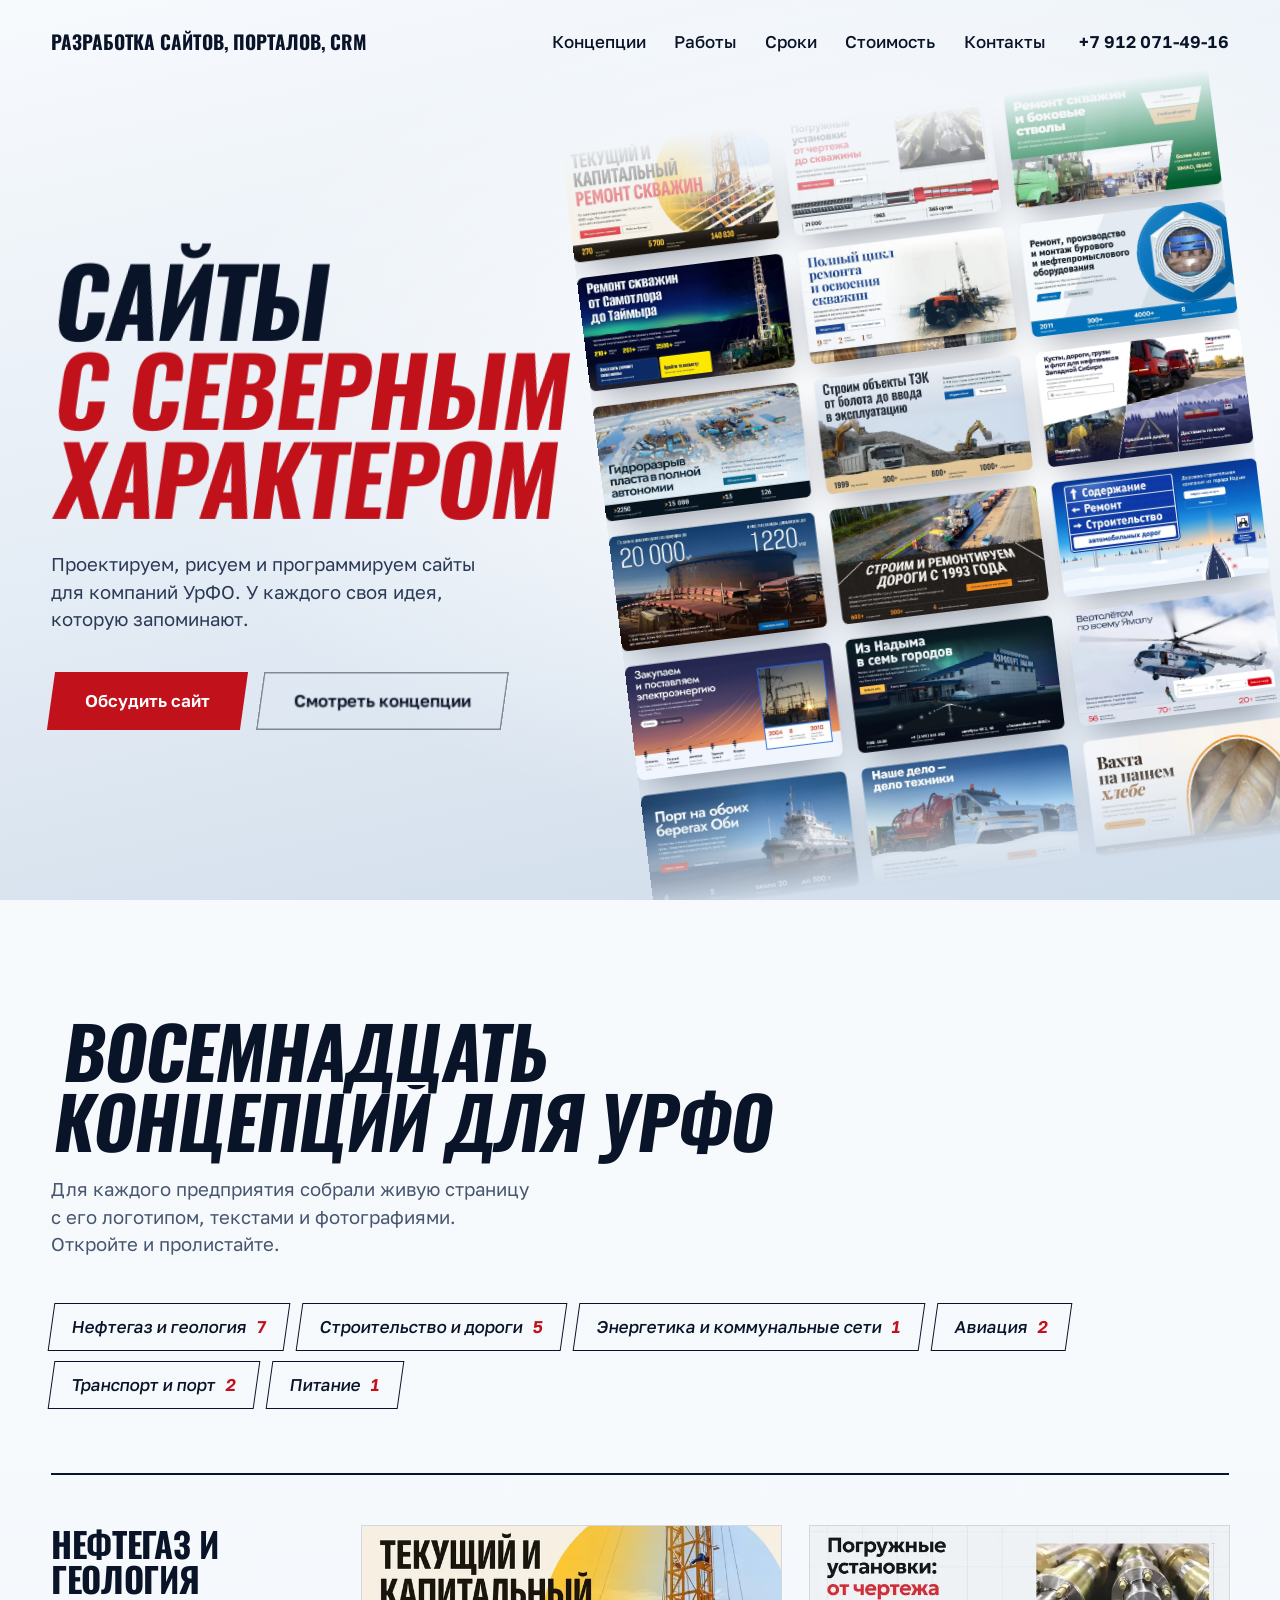
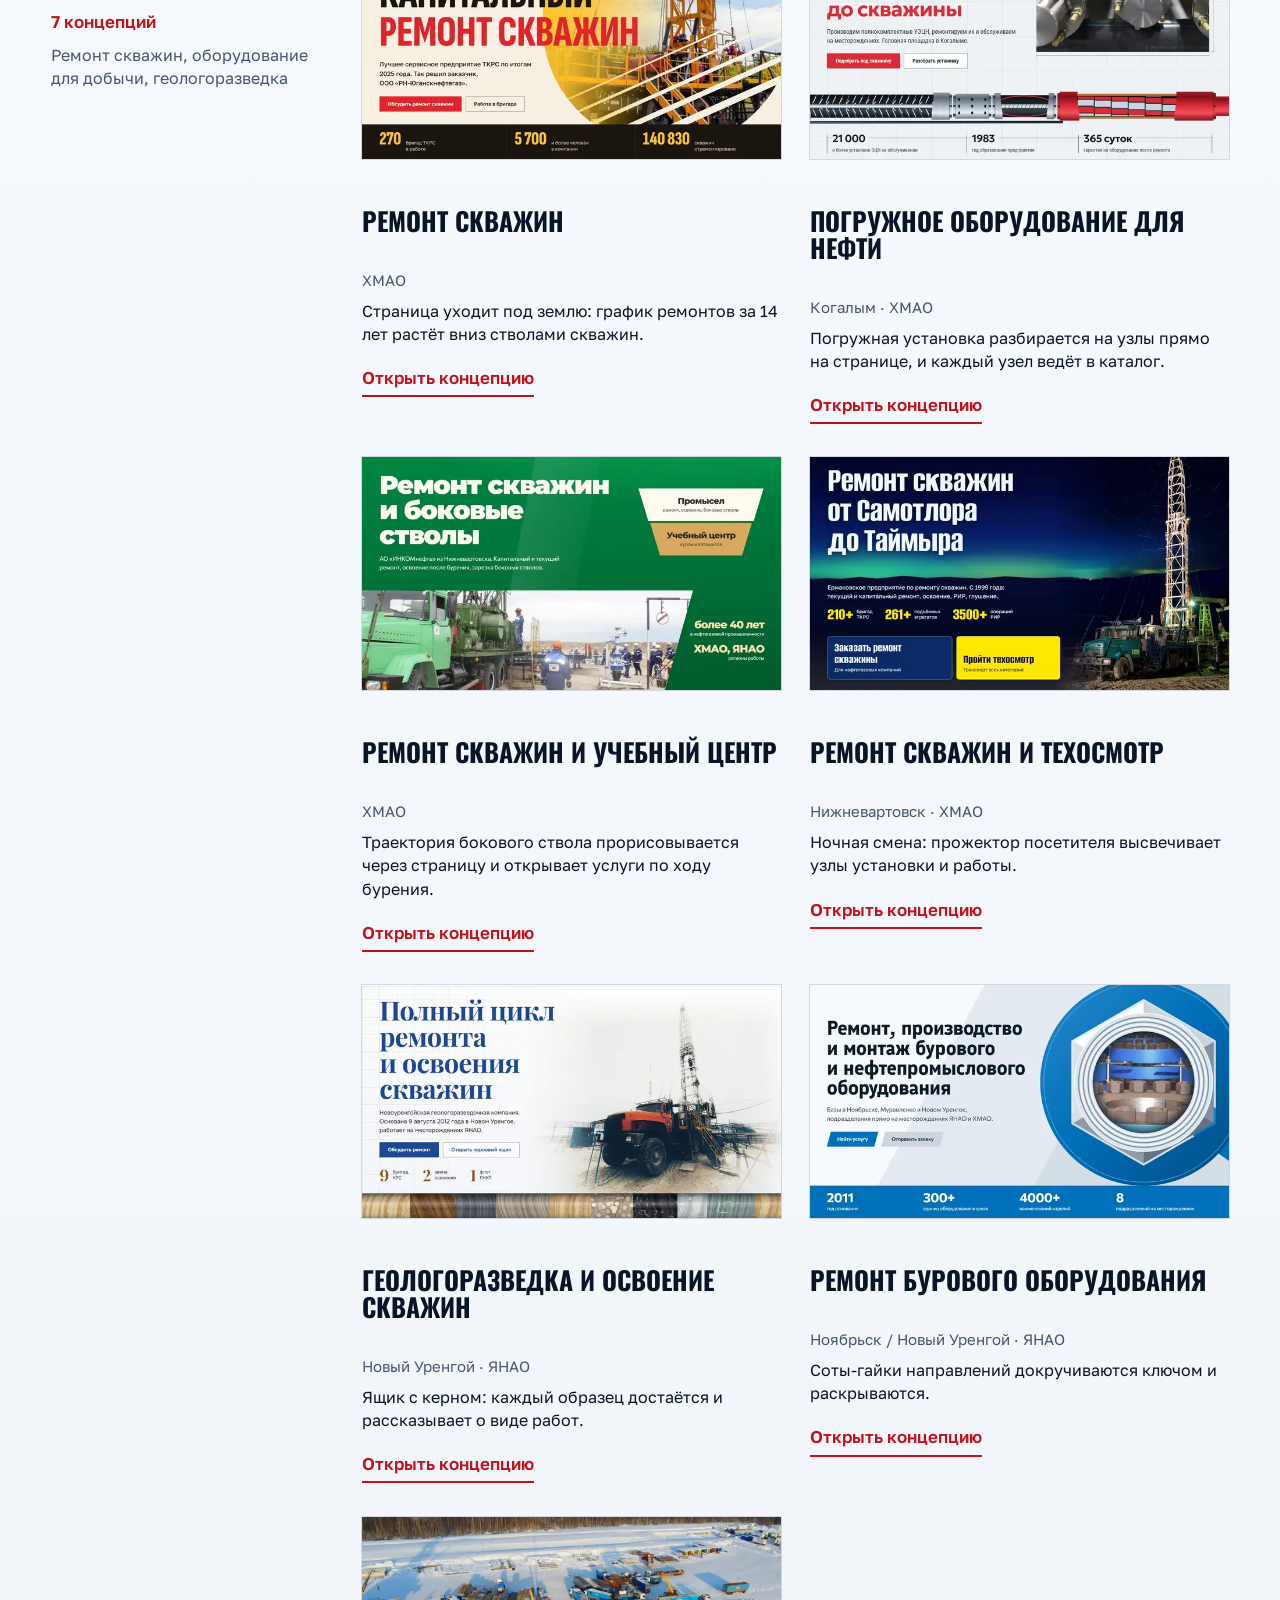
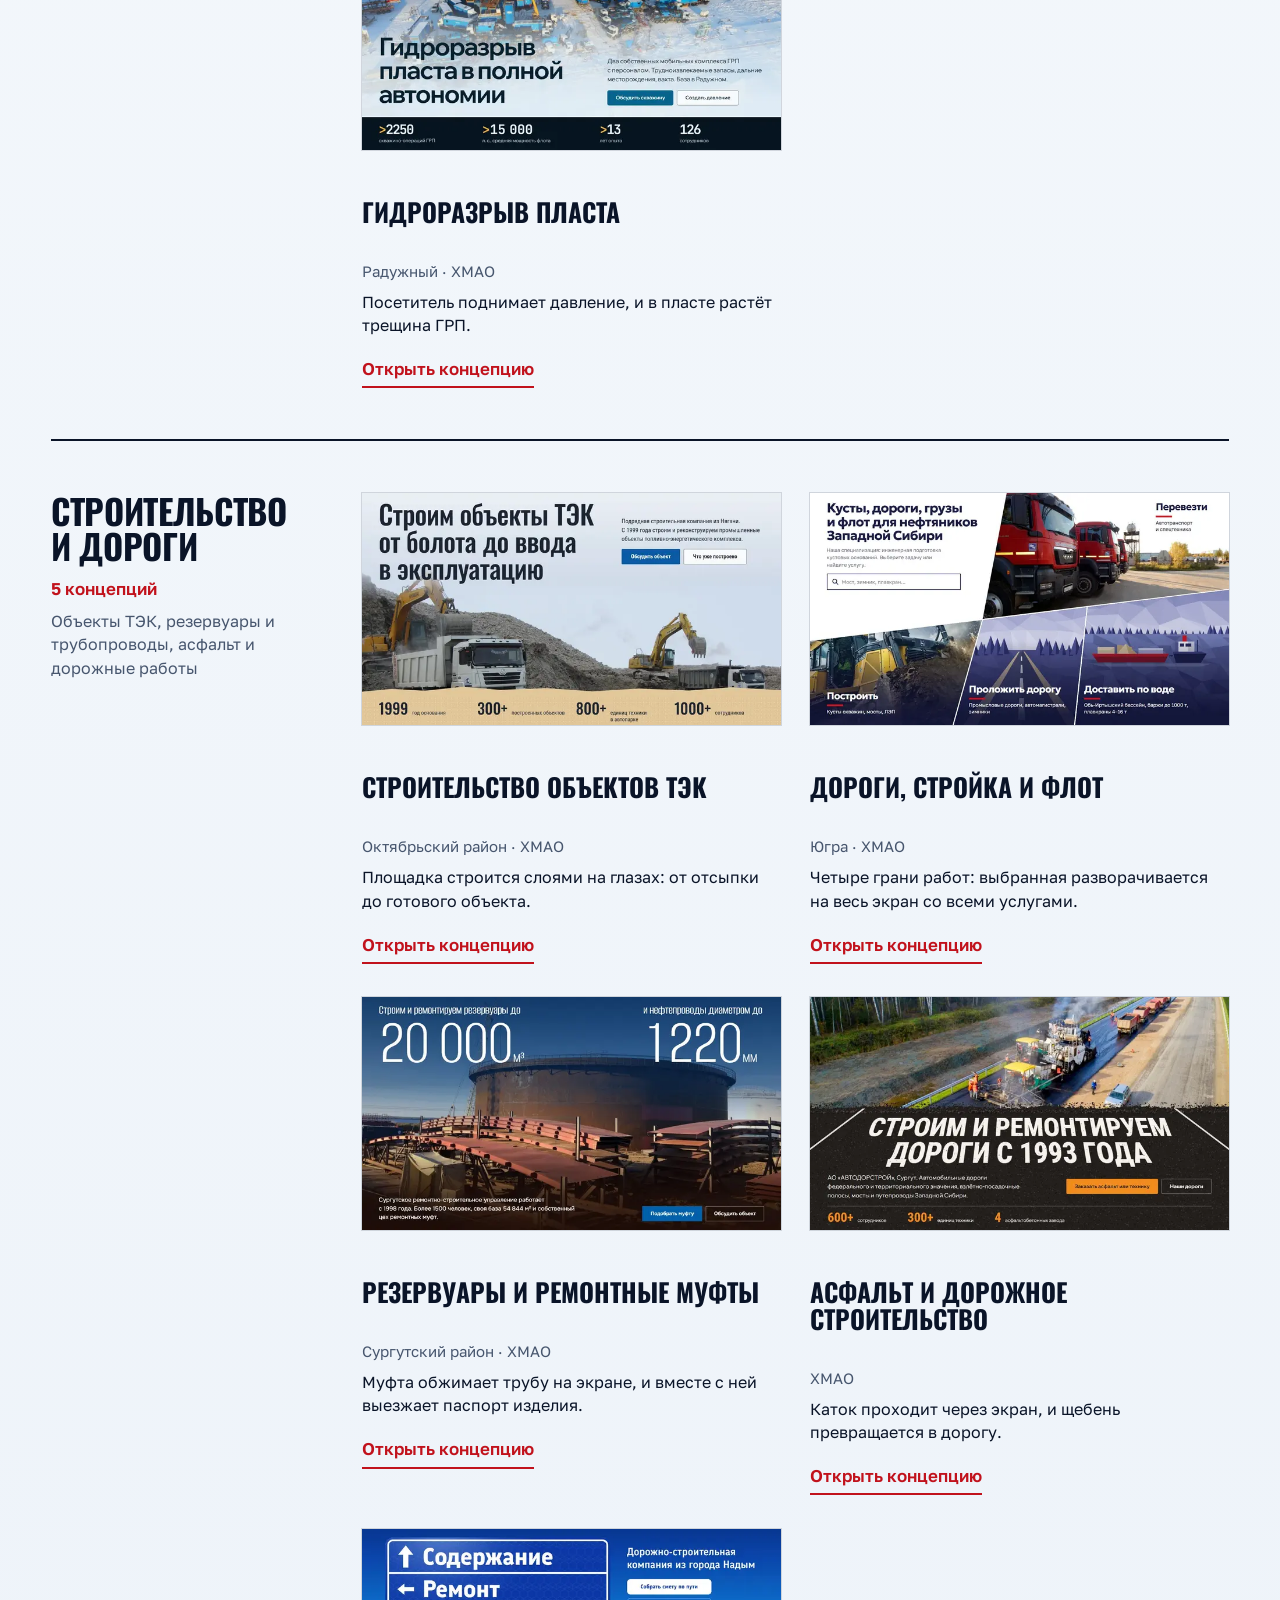
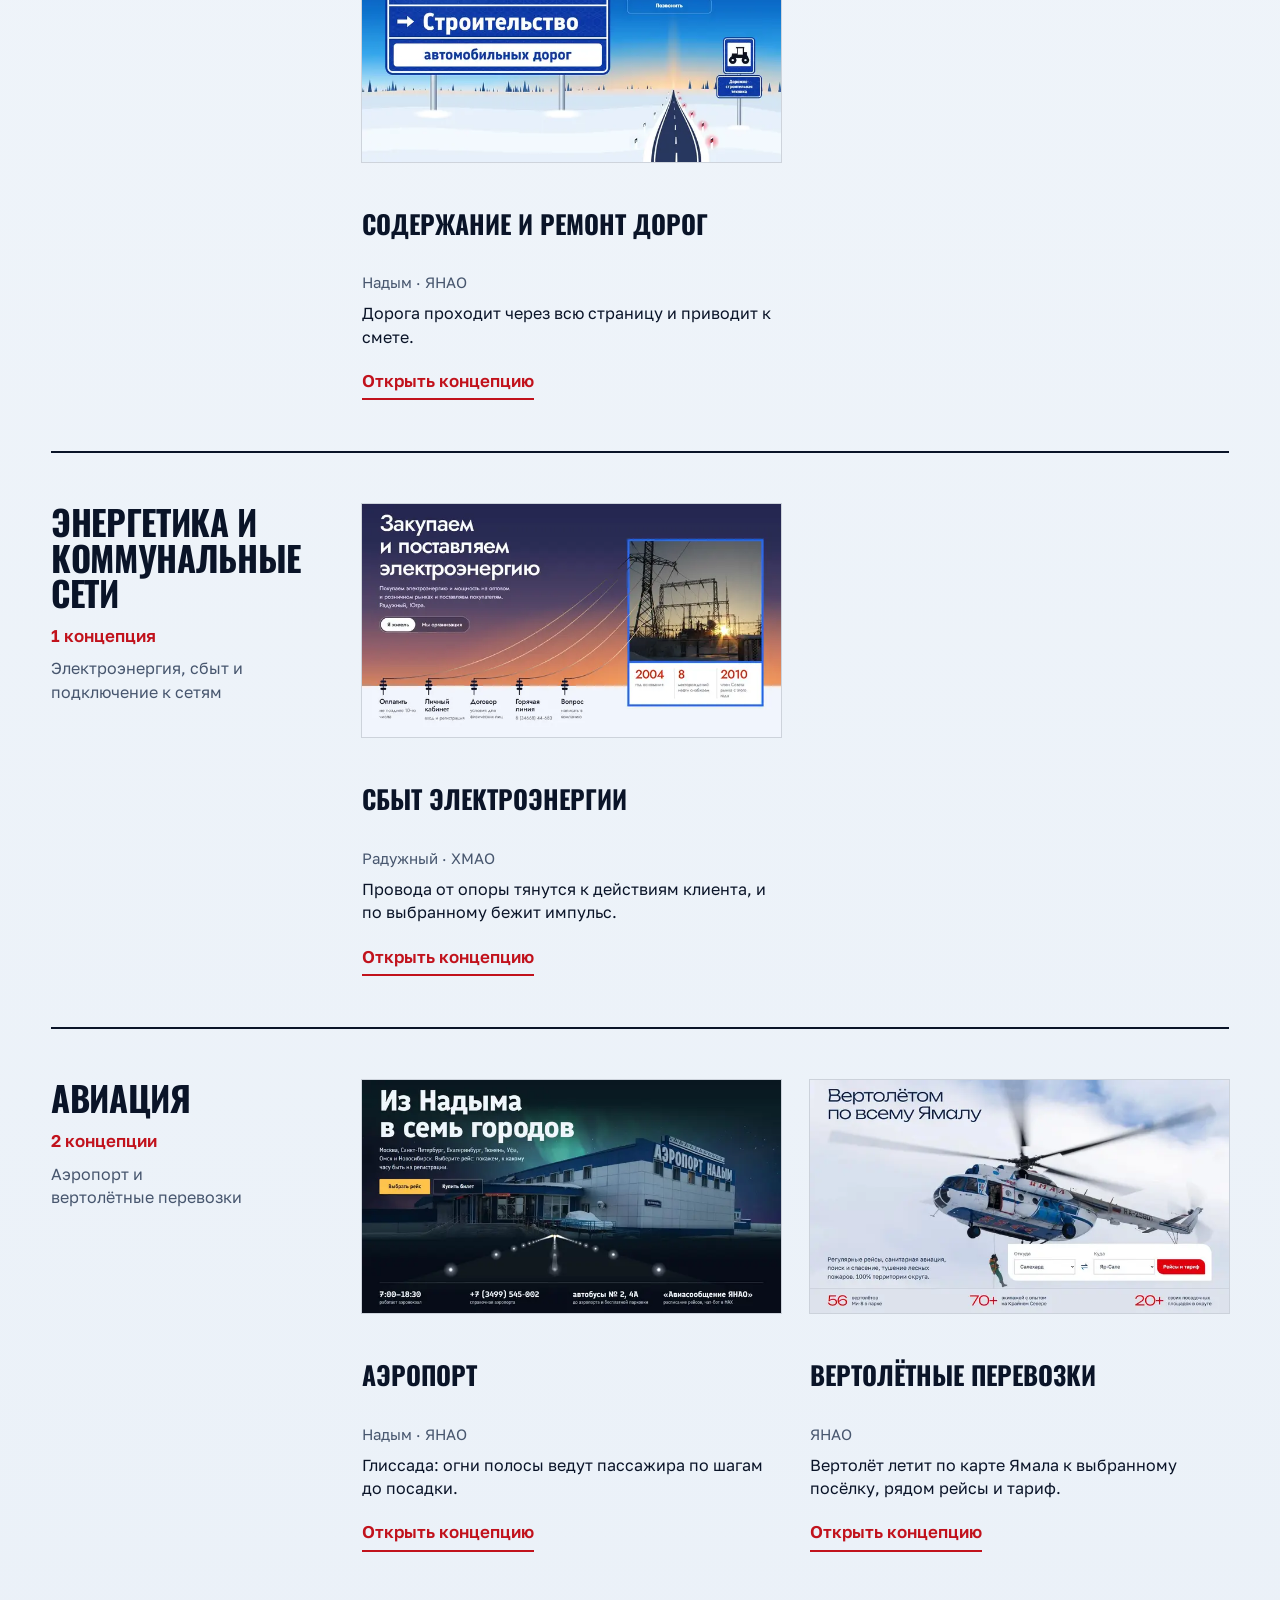
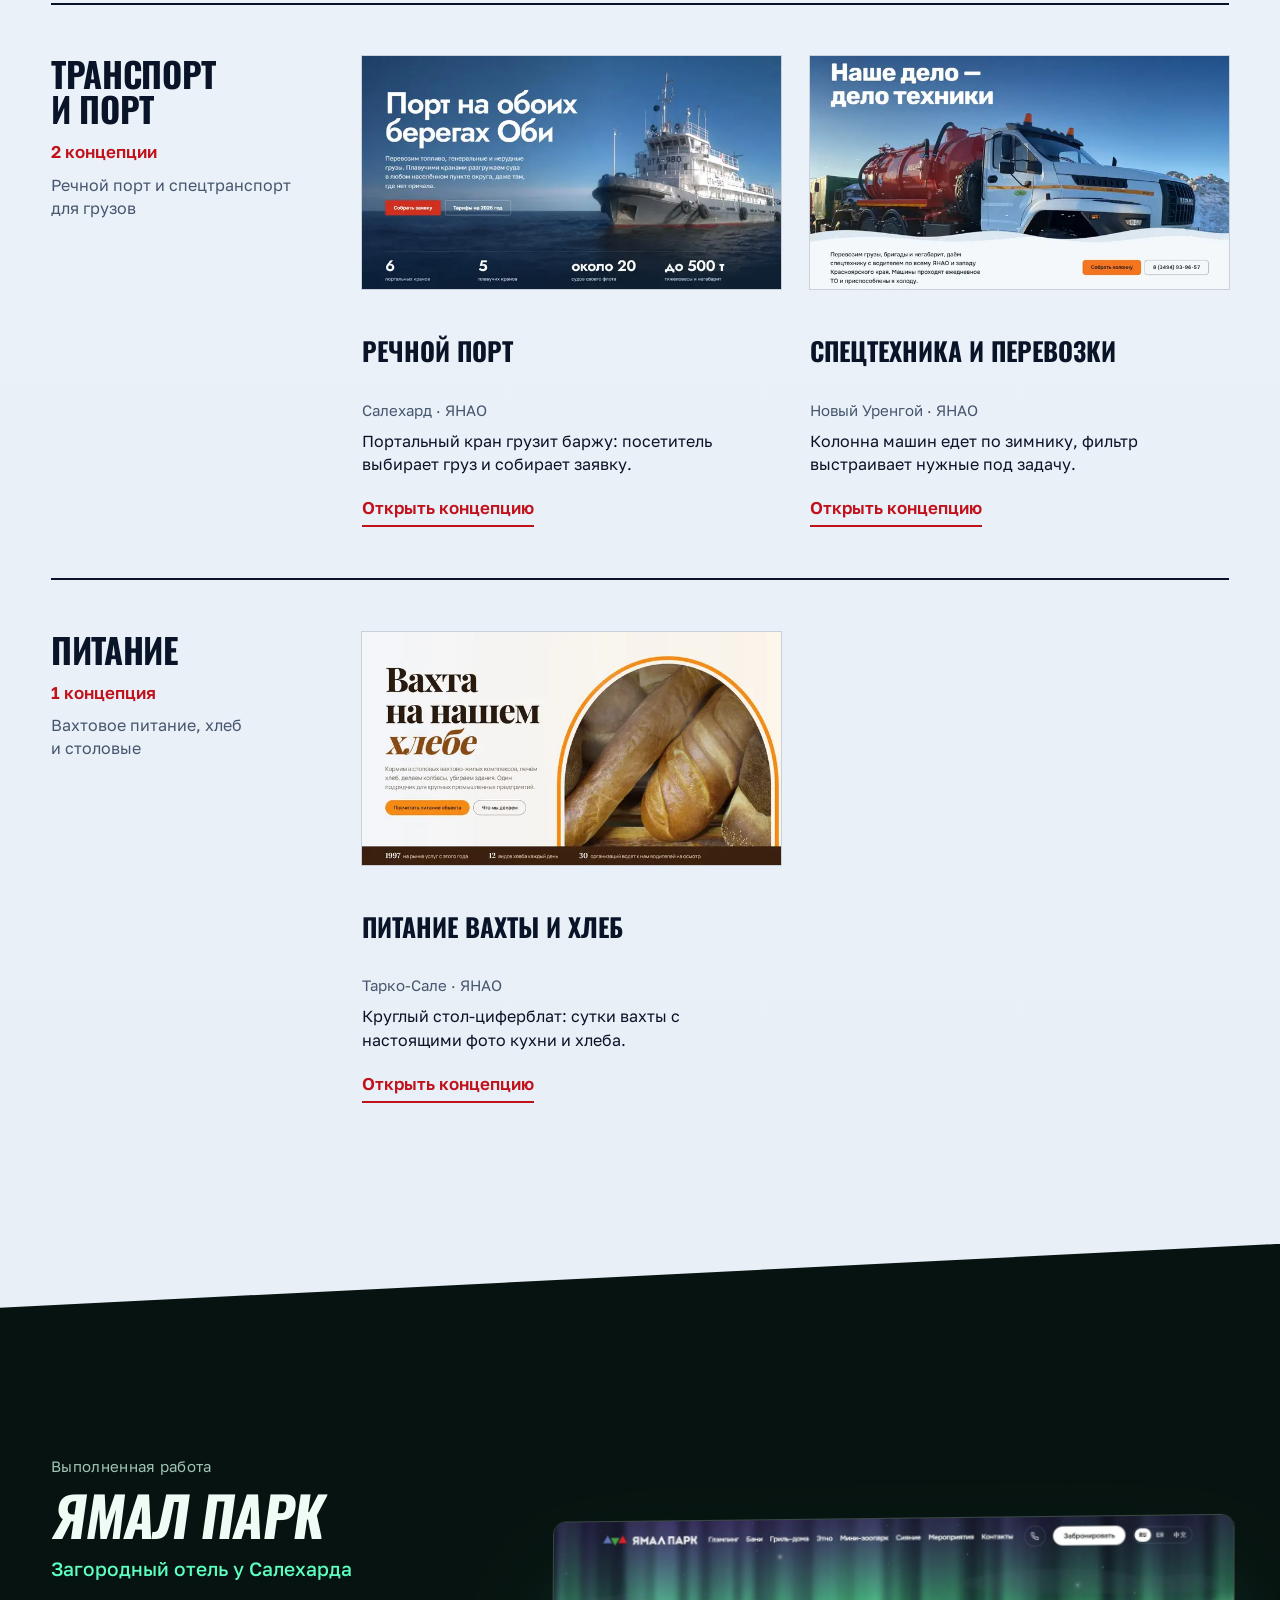
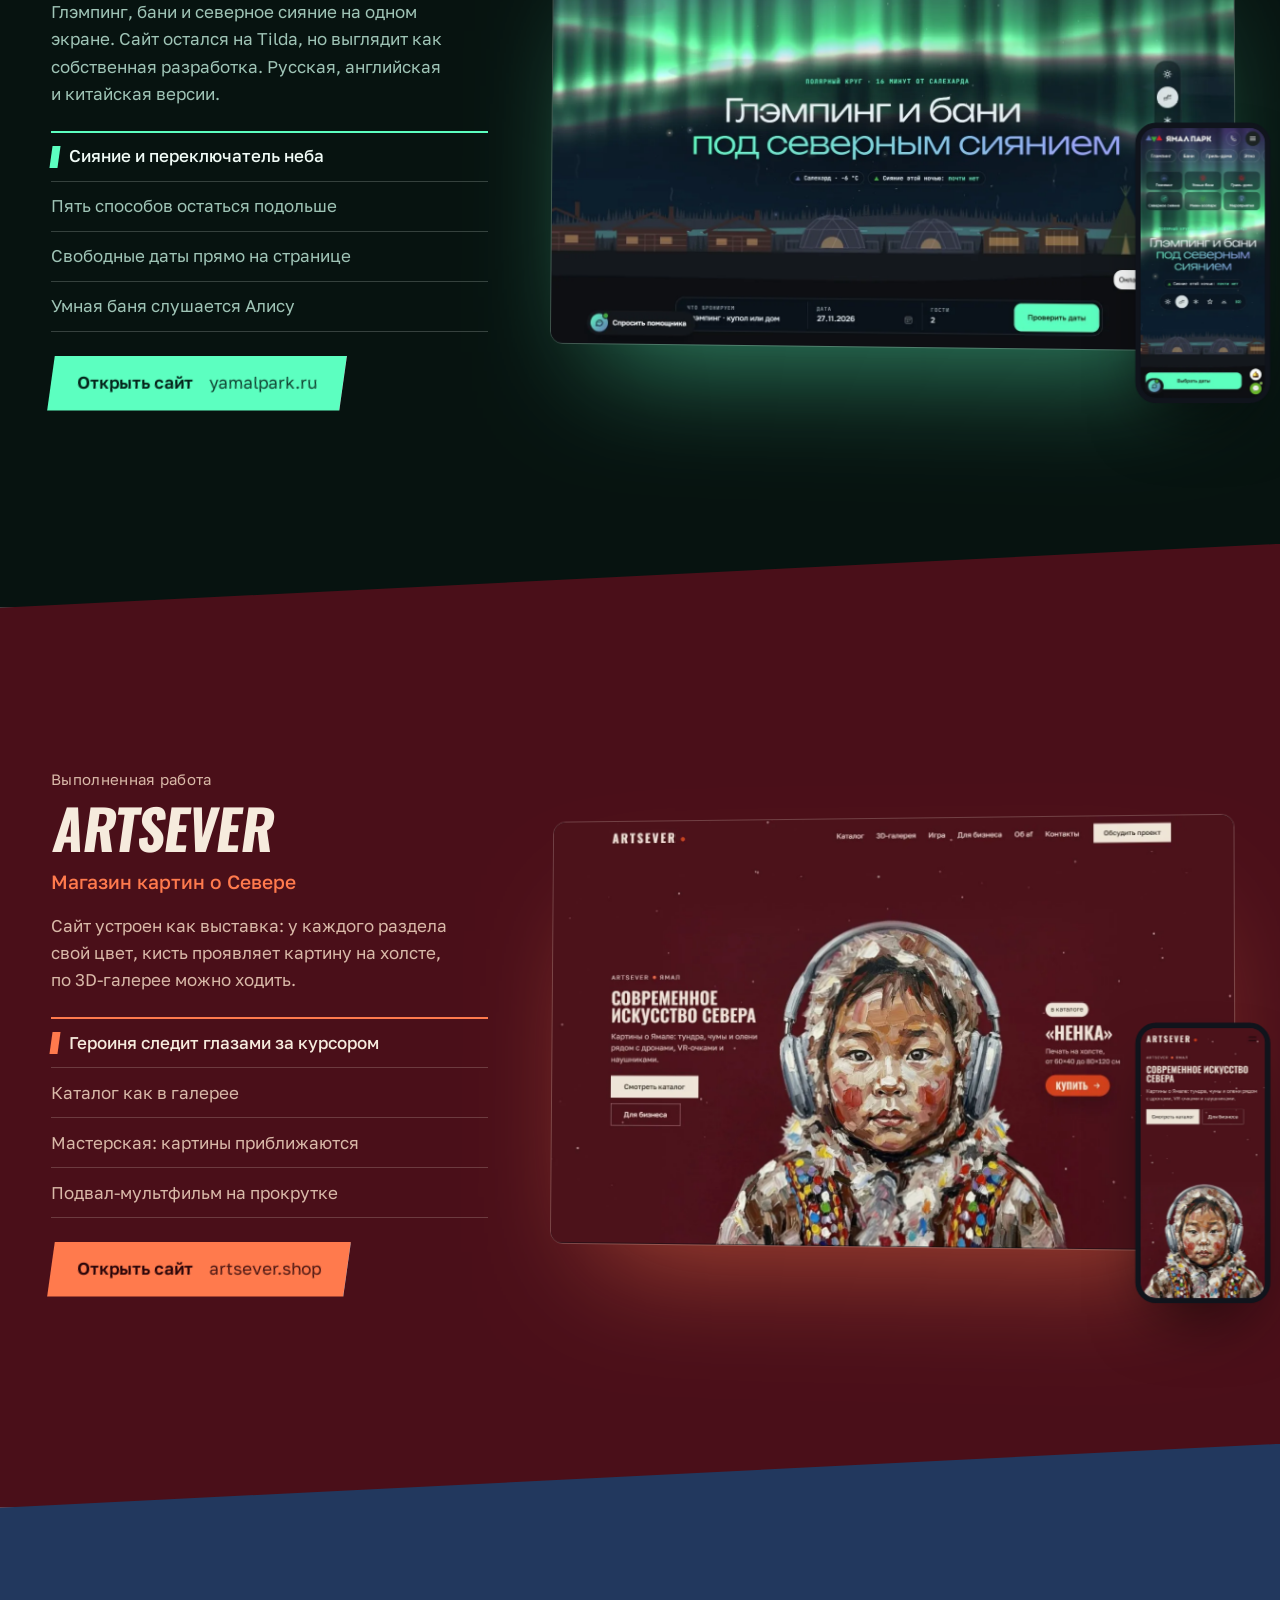
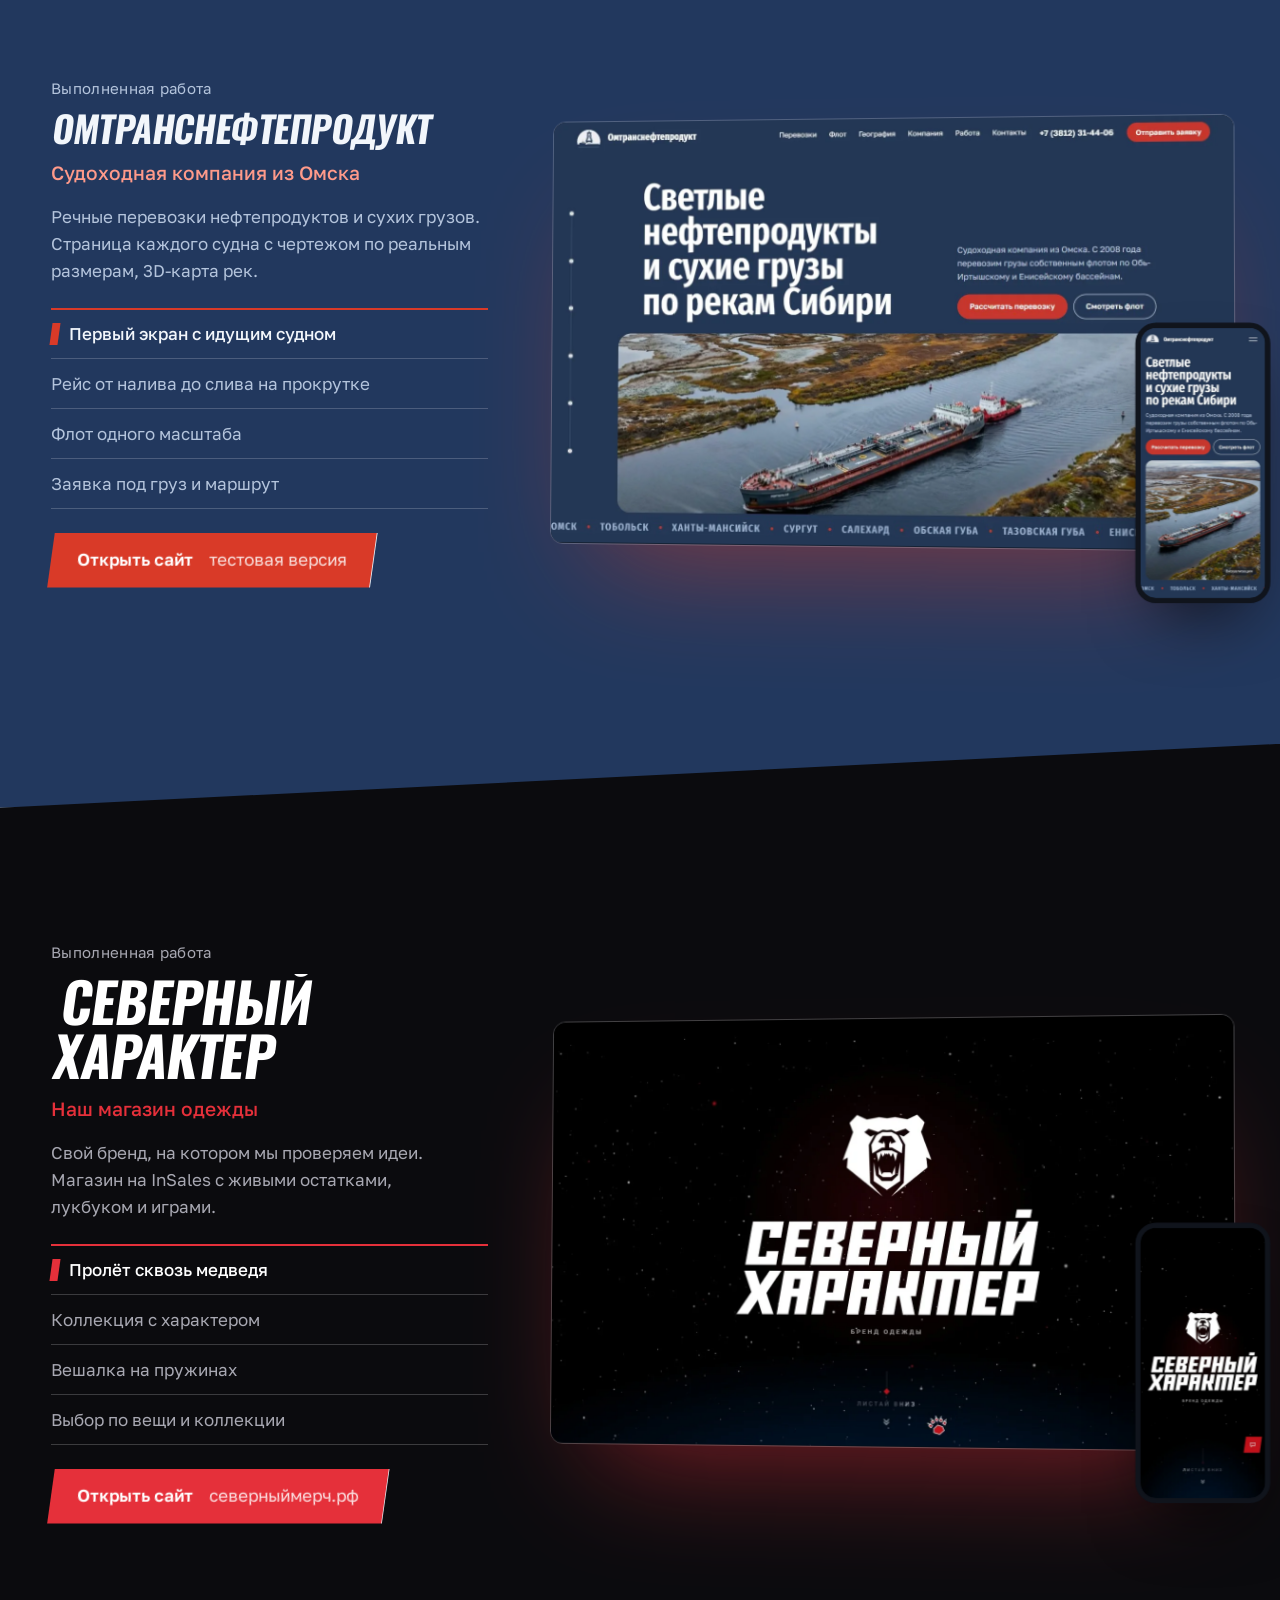
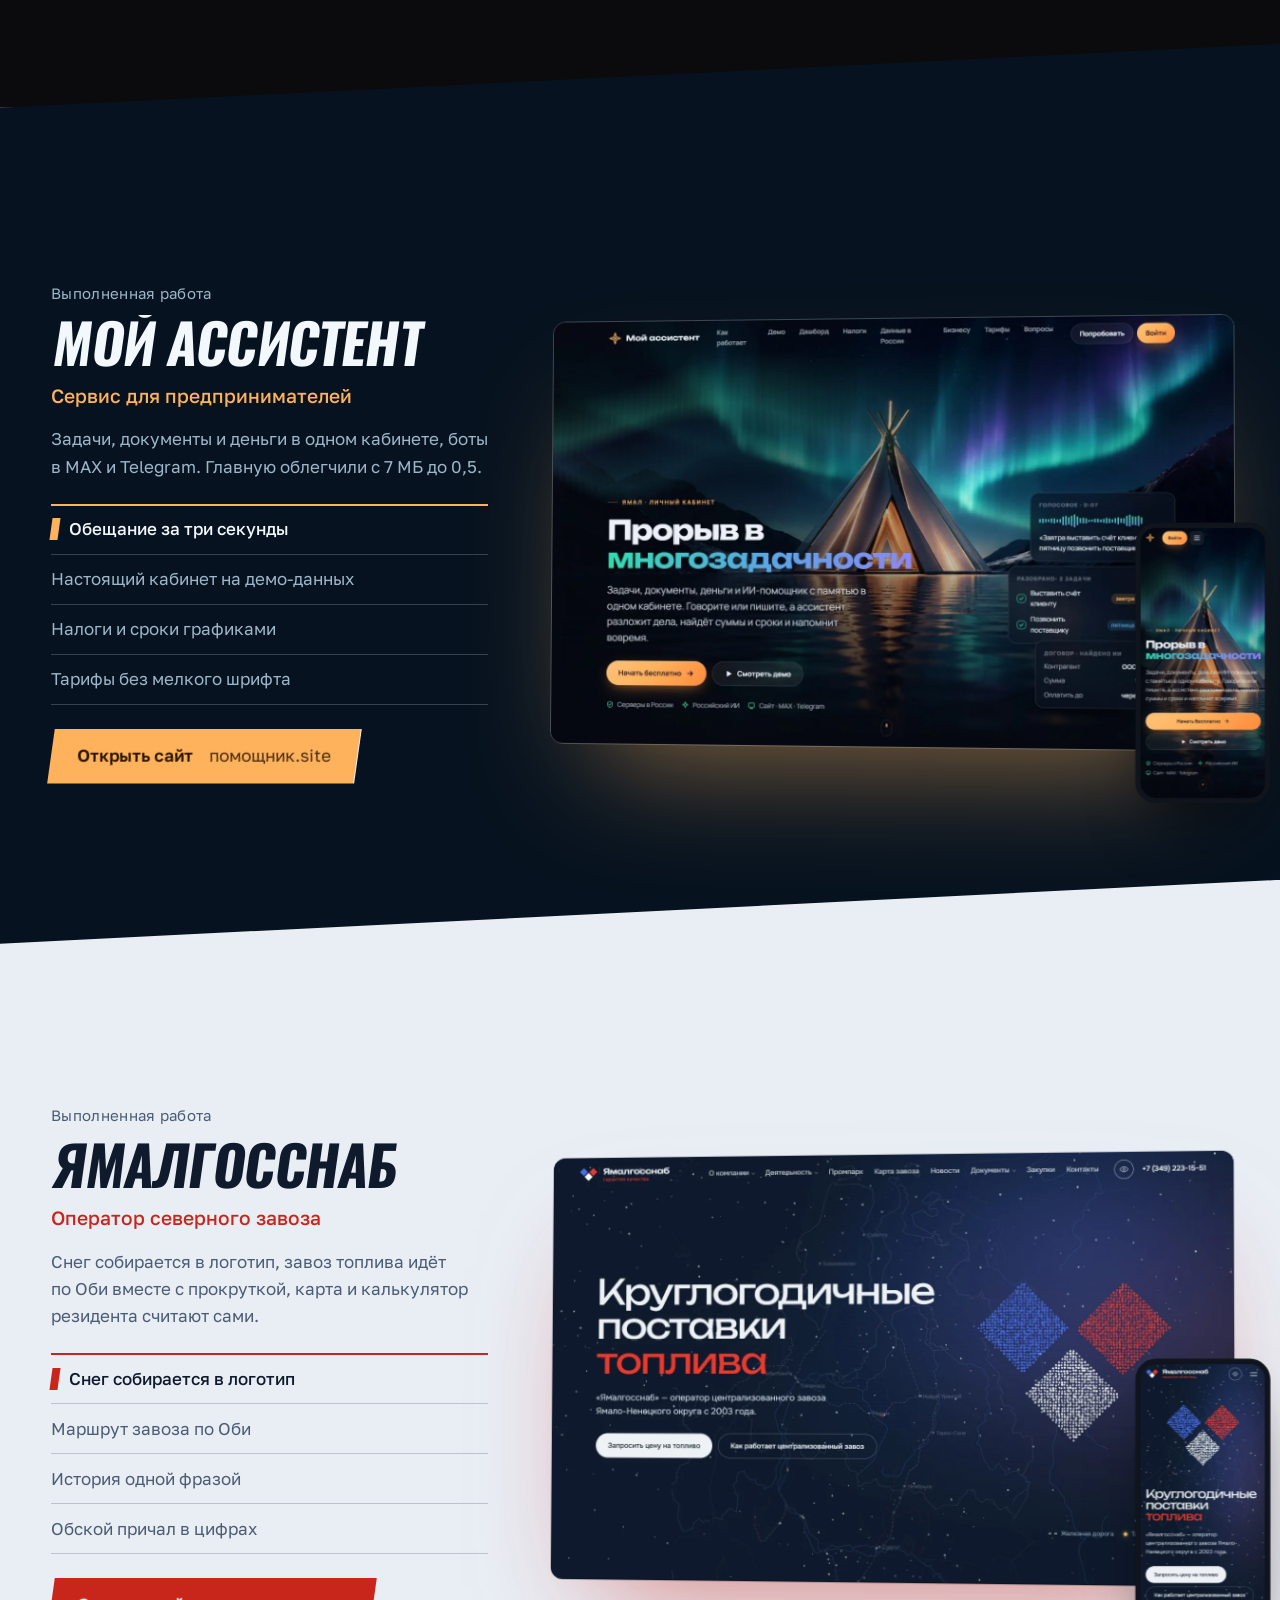
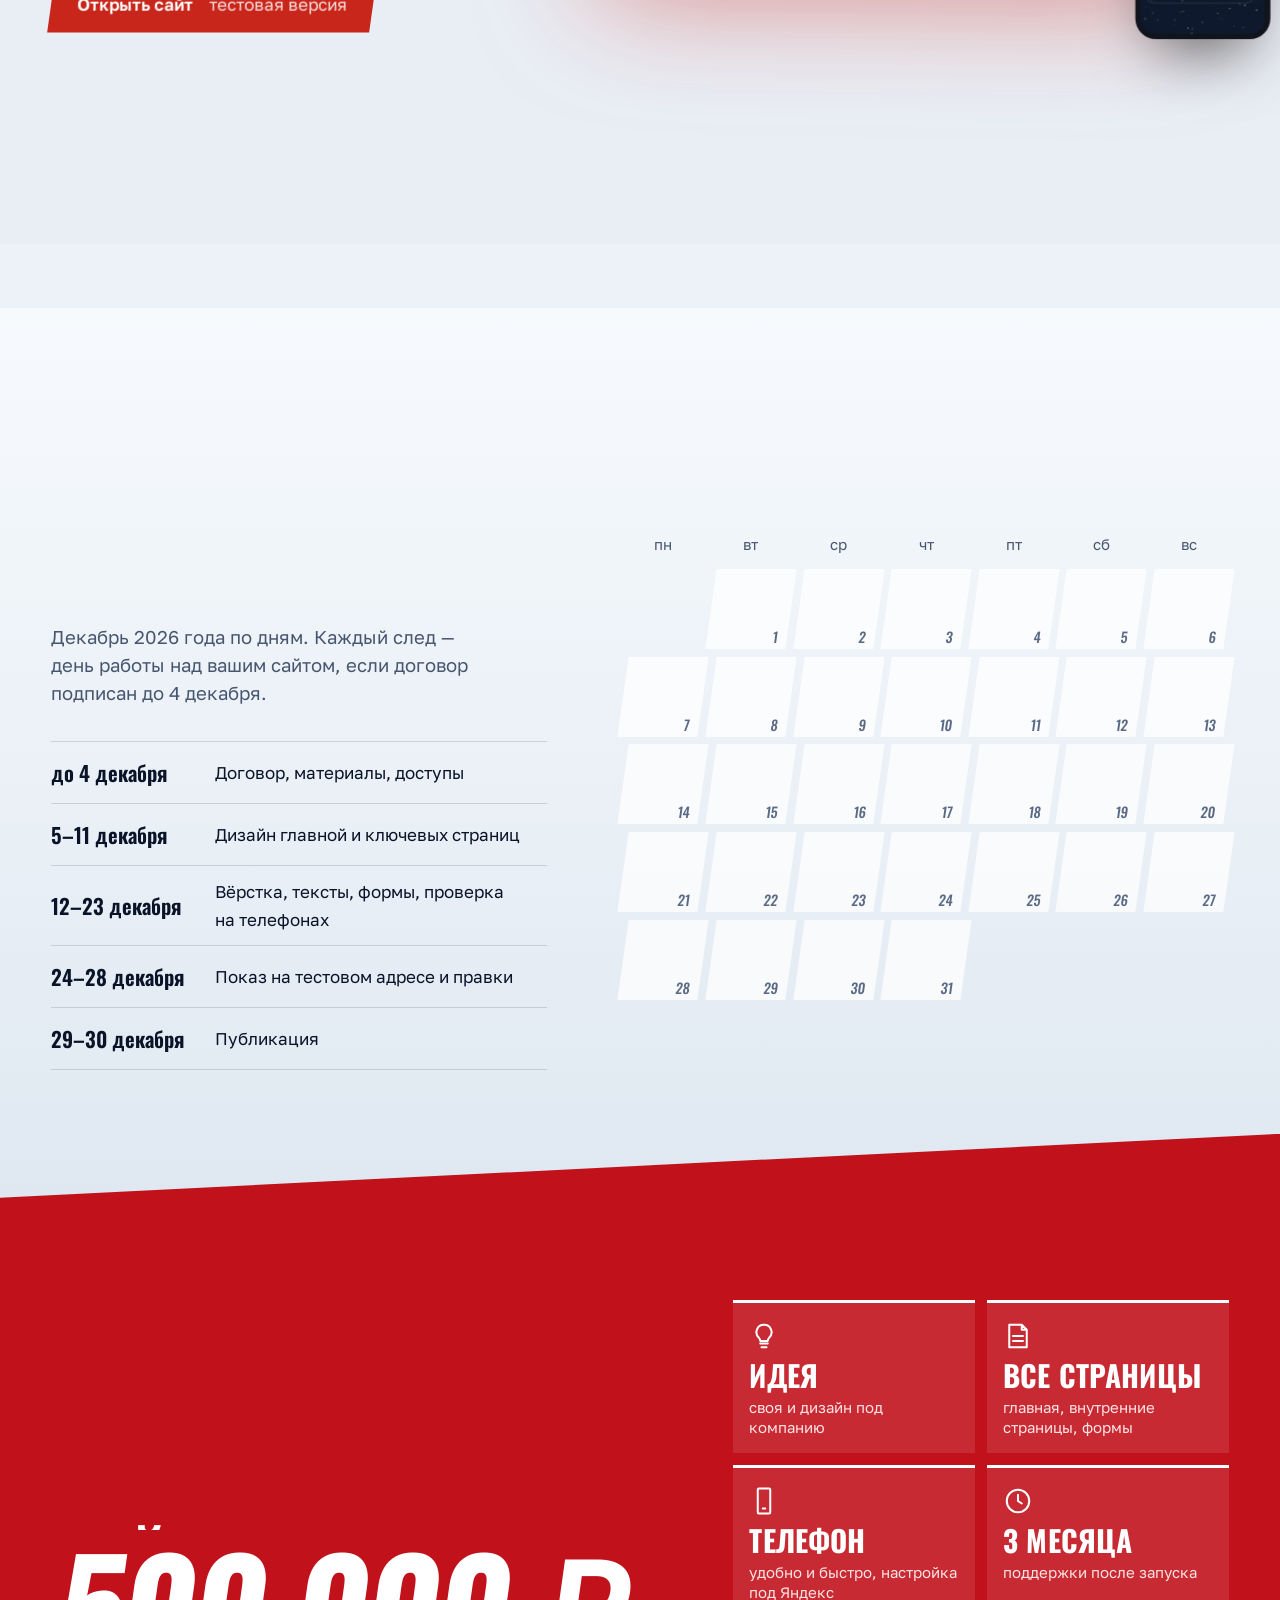
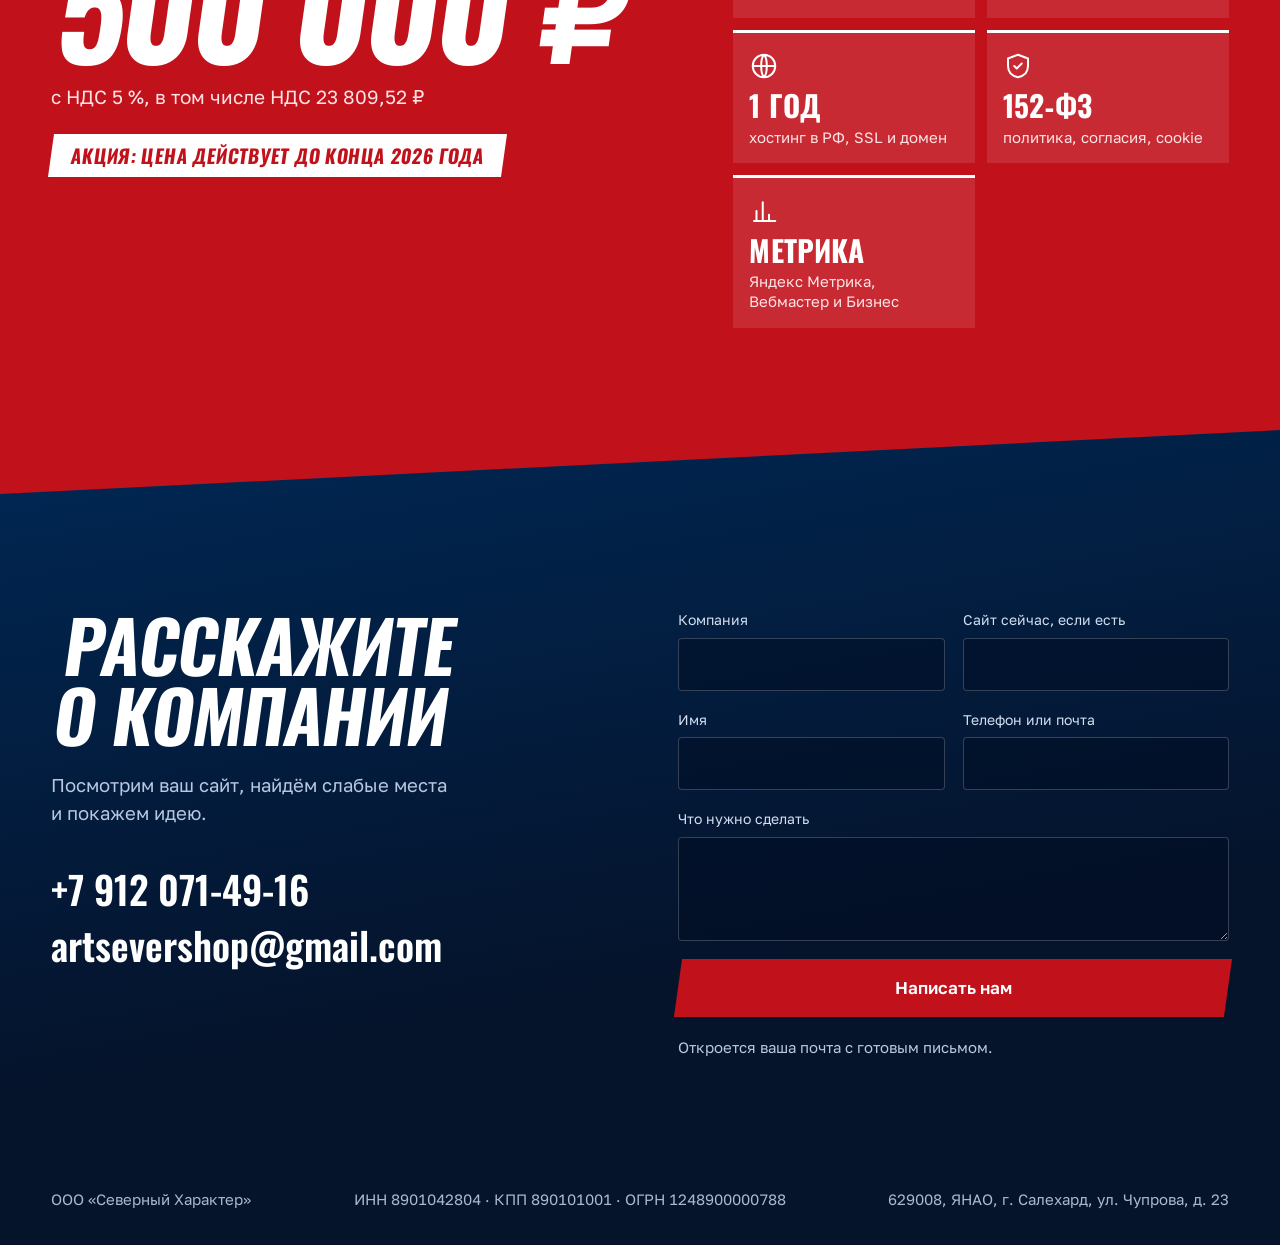
==== commit 07bad5b6: "Studio: contact email Co-Authored-By: Claude Sonnet 5.5 <noreply@anthropic.com>" ====
--- a/index.html
+++ b/index.html
@@ -79,7 +79,7 @@
 </div></section>
 <section class="contact" id="contact" data-theme="night"><div class="wrap con-g">
   <div><h2 data-split>Расскажите о&nbsp;компании</h2><p class="lead">Посмотрим ваш сайт, найдём слабые места и&nbsp;покажем идею.</p>
-    <p class="big"><a class="num" href="tel:+79120714916">+7 912 071-49-16</a><a href="mailto:severmerch89@yandex.ru">severmerch89@yandex.ru</a></p></div>
+    <p class="big"><a class="num" href="tel:+79120714916">+7 912 071-49-16</a><a href="mailto:artsevershop@gmail.com">artsevershop@gmail.com</a></p></div>
   <form id="f"><label class="field"><span>Компания</span><input name="Компания" required autocomplete="organization"></label><label class="field"><span>Сайт сейчас, если есть</span><input name="Сайт" inputmode="url" autocomplete="url"></label><label class="field"><span>Имя</span><input name="Имя" required autocomplete="name"></label><label class="field"><span>Телефон или почта</span><input name="Контакт" required></label><label class="field full"><span>Что нужно сделать</span><textarea name="Задача"></textarea></label><button class="btn full" data-magnetic><span>Написать нам</span></button><p class="full hint" role="status">Откроется ваша почта с&nbsp;готовым письмом.</p></form>
 </div></section>
 </main>
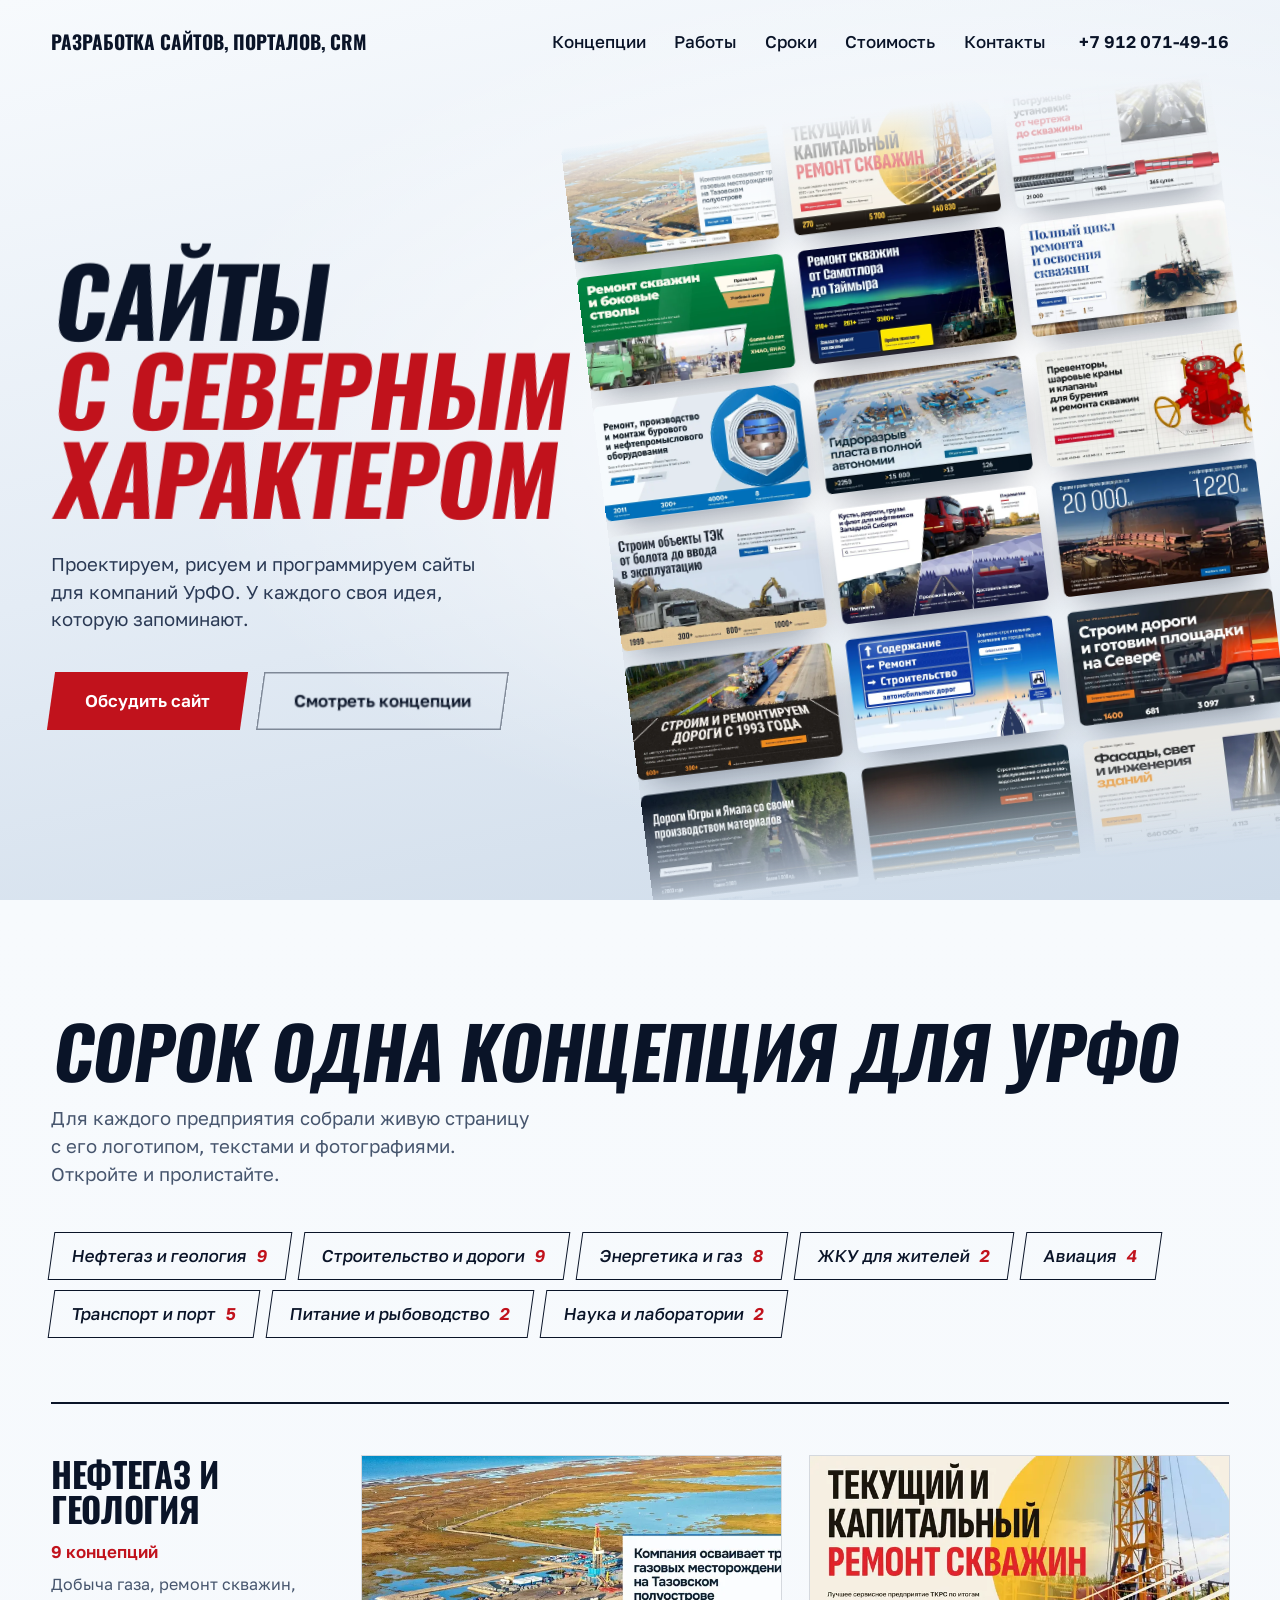
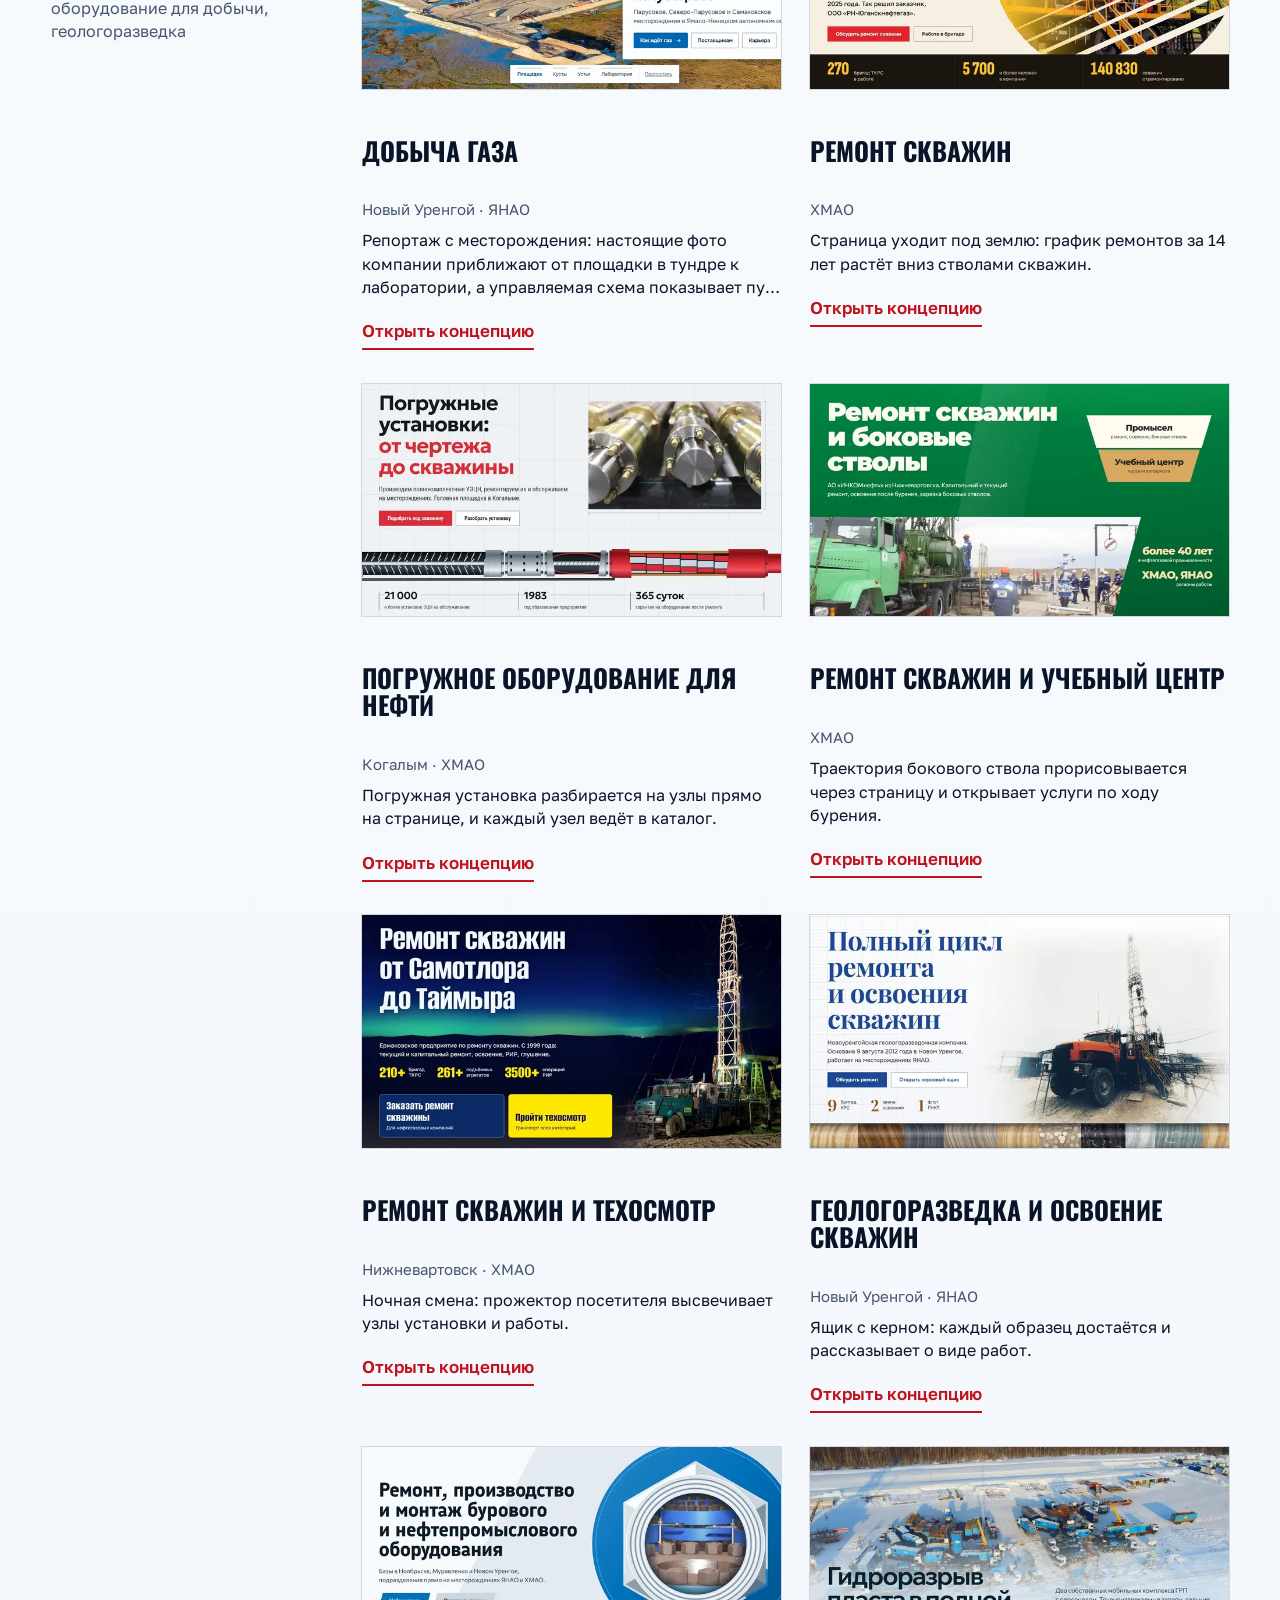
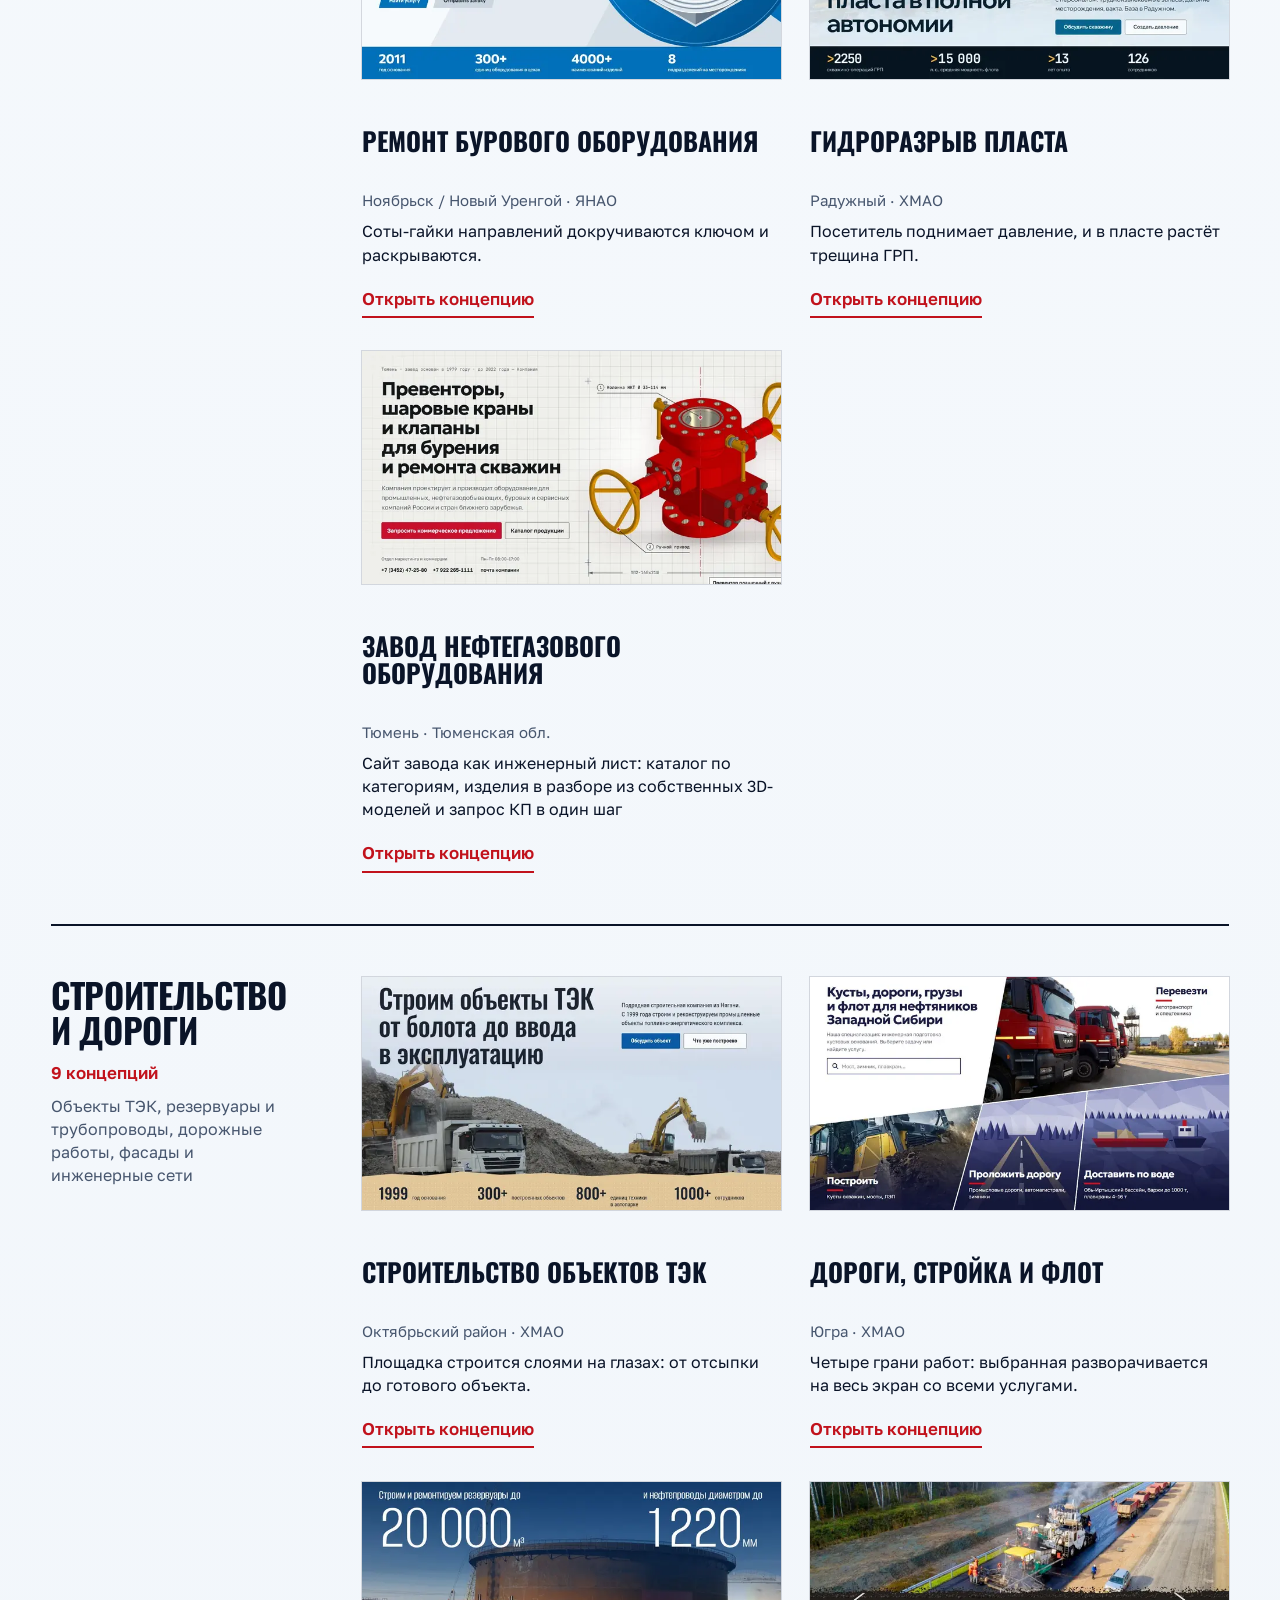
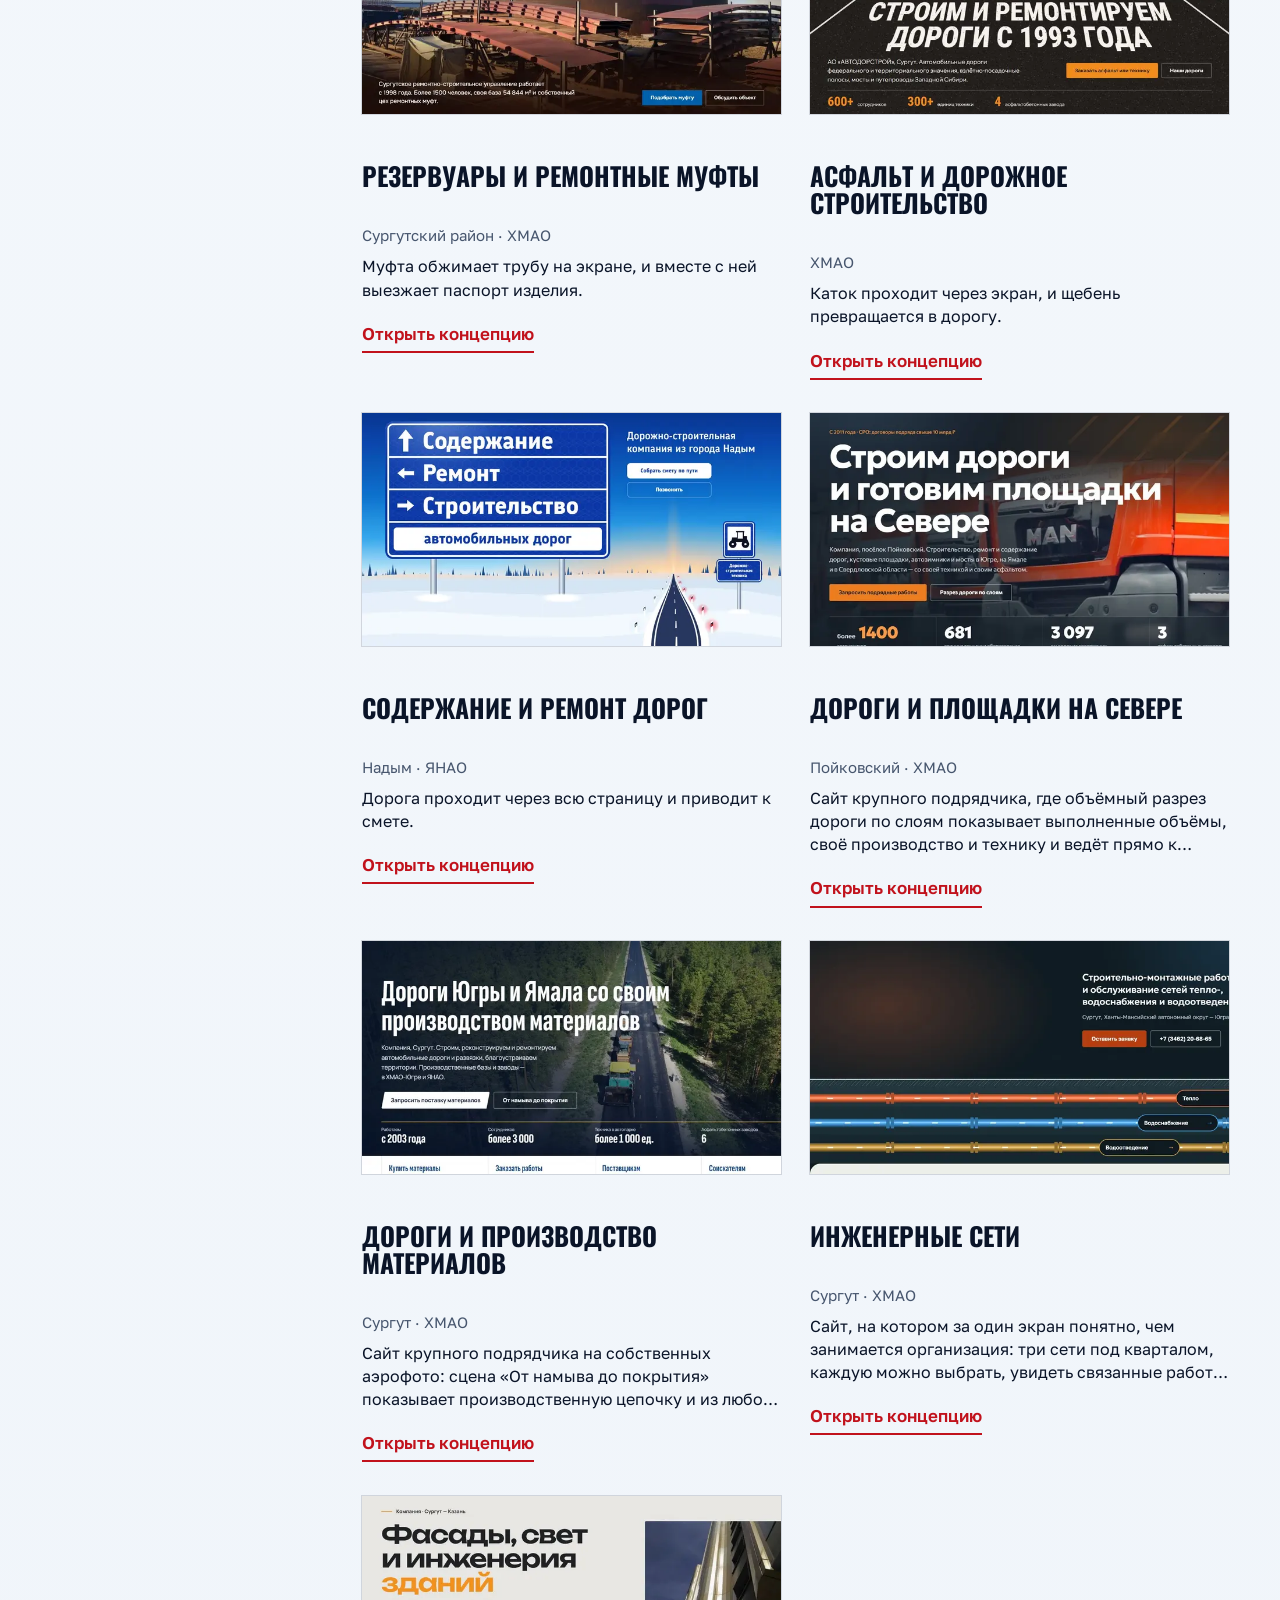
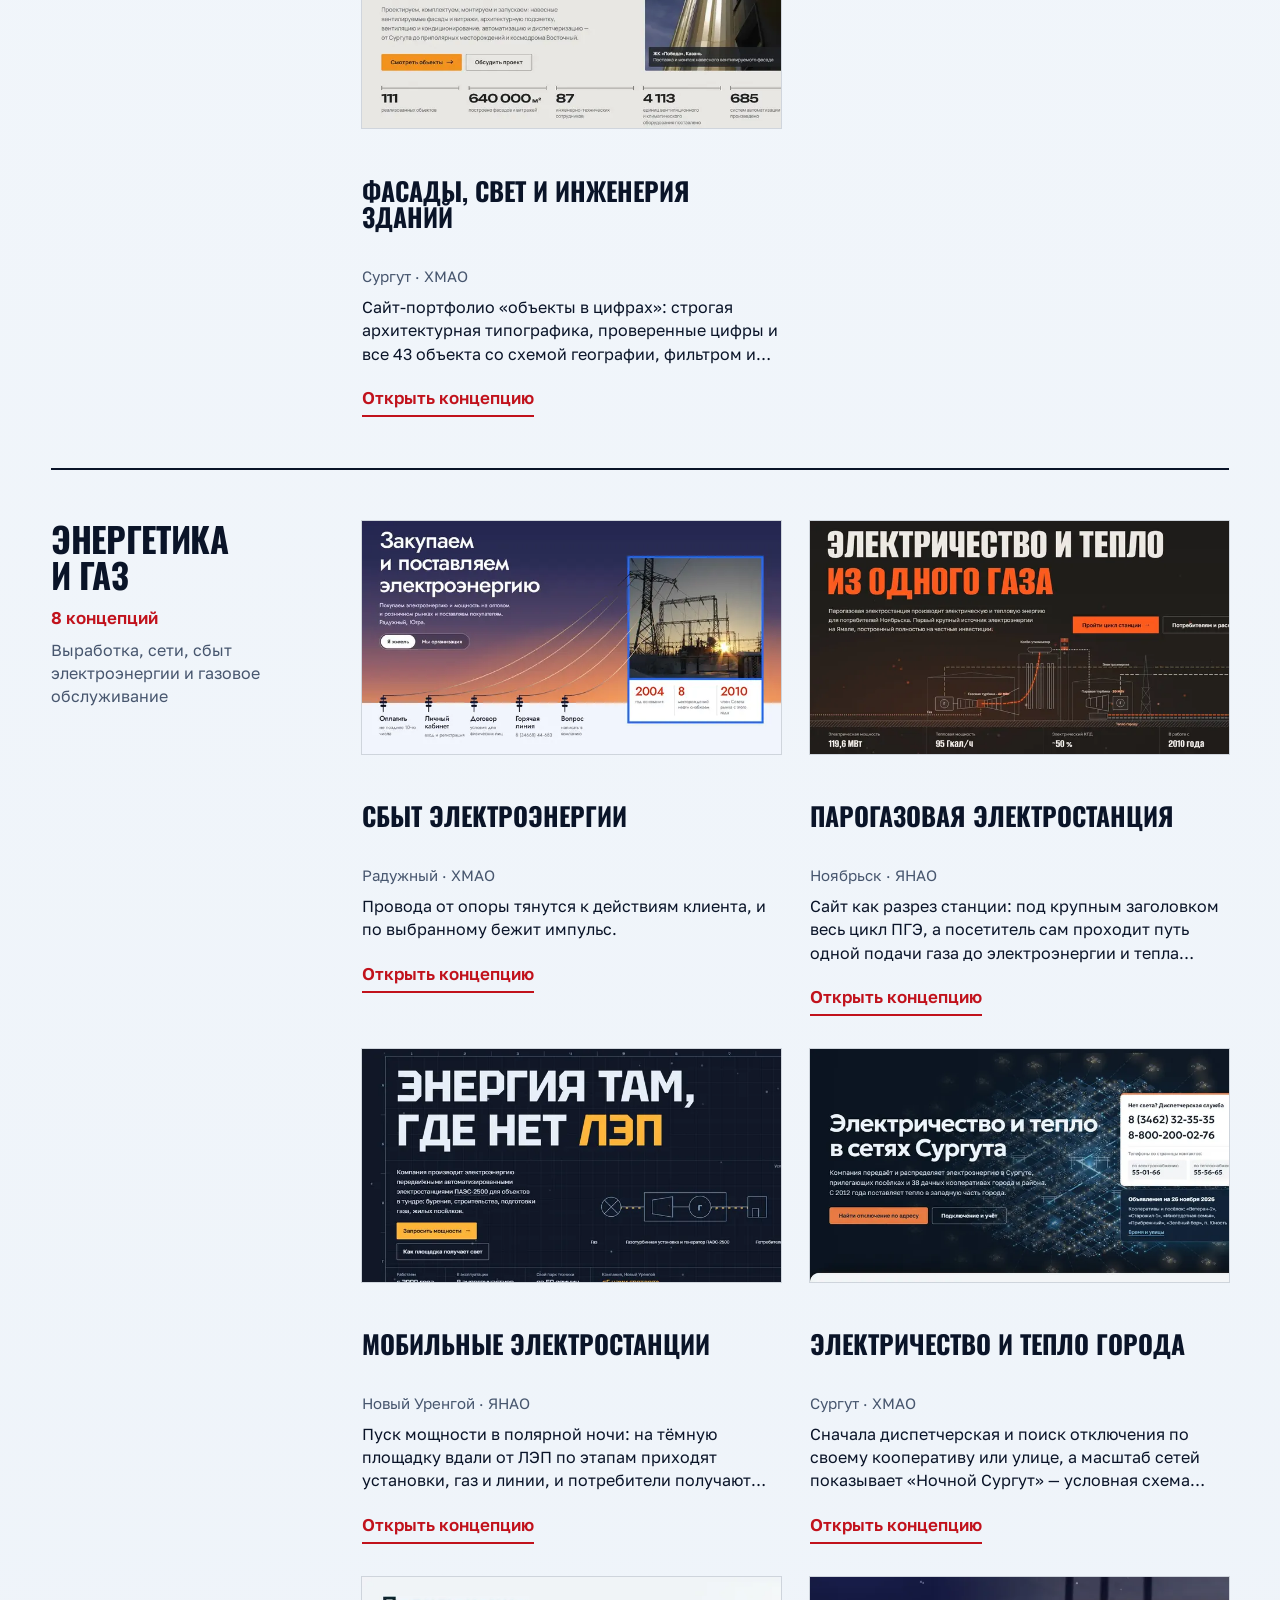
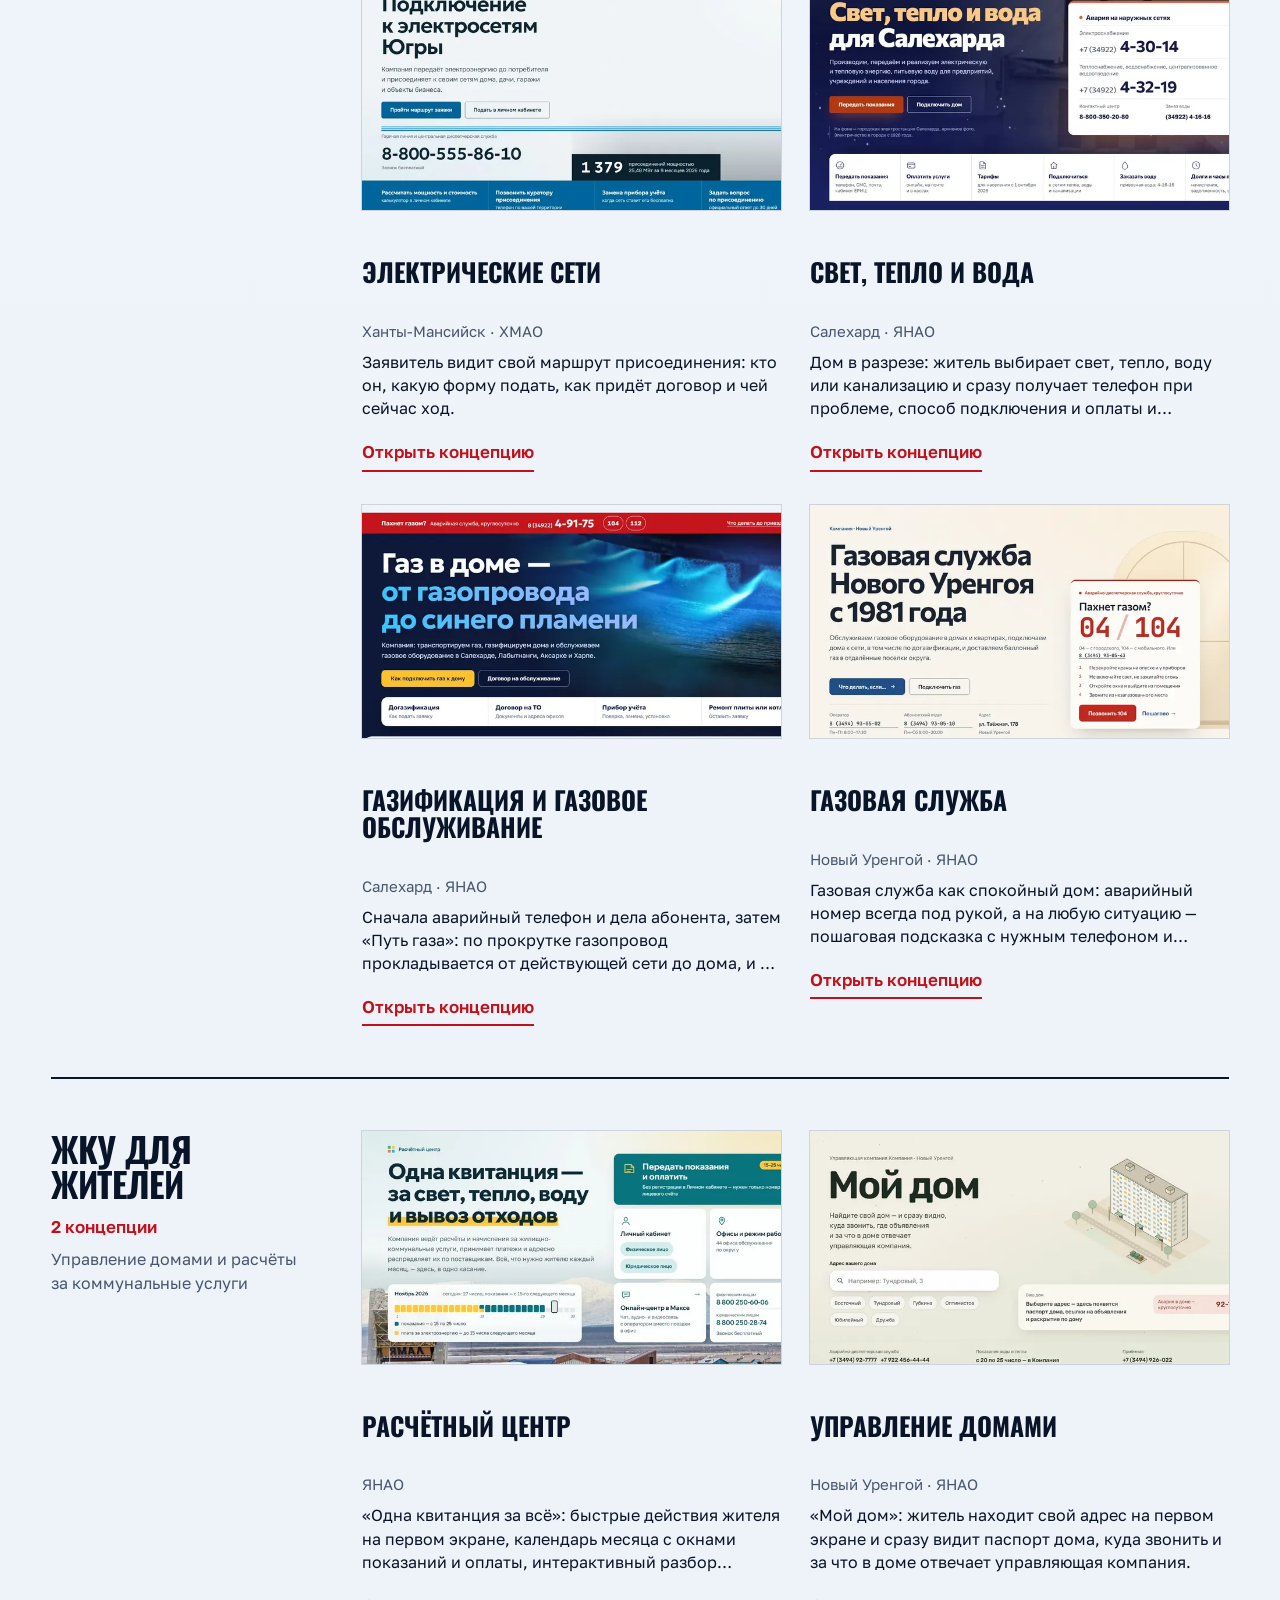
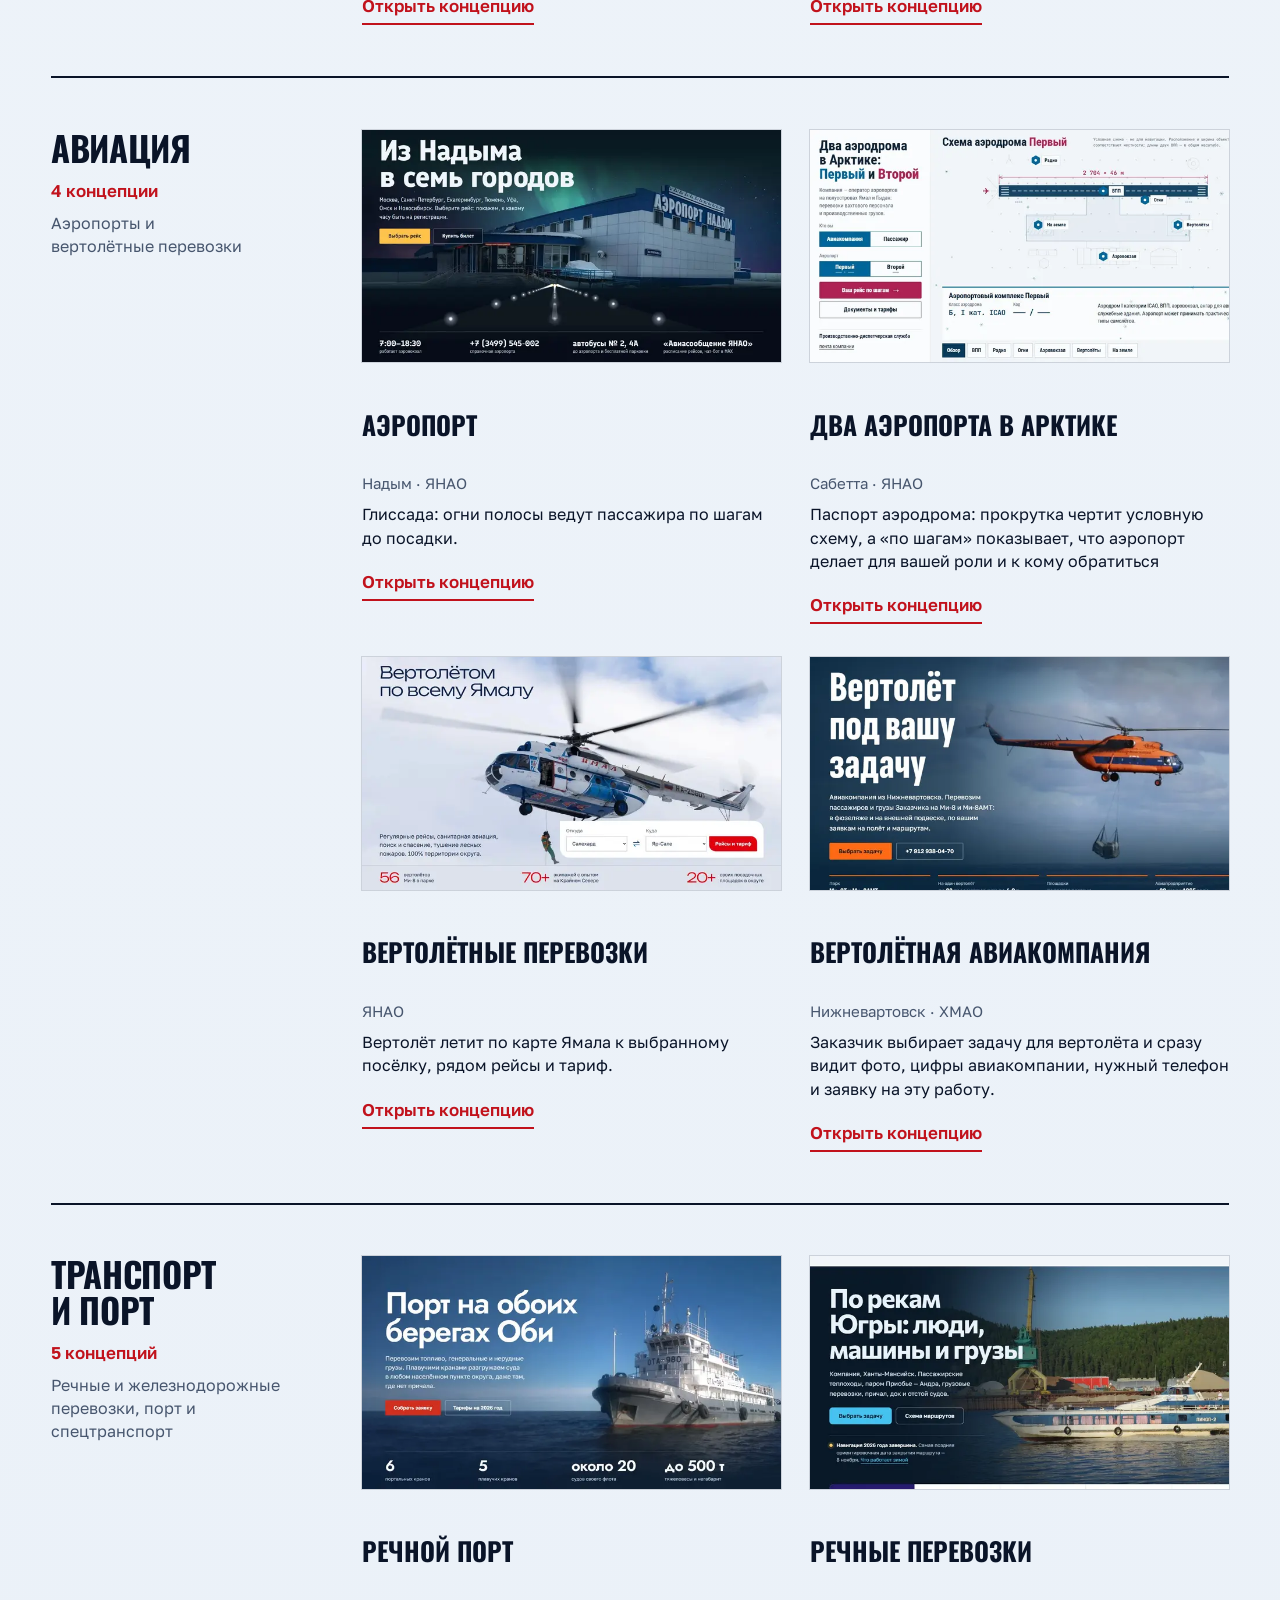
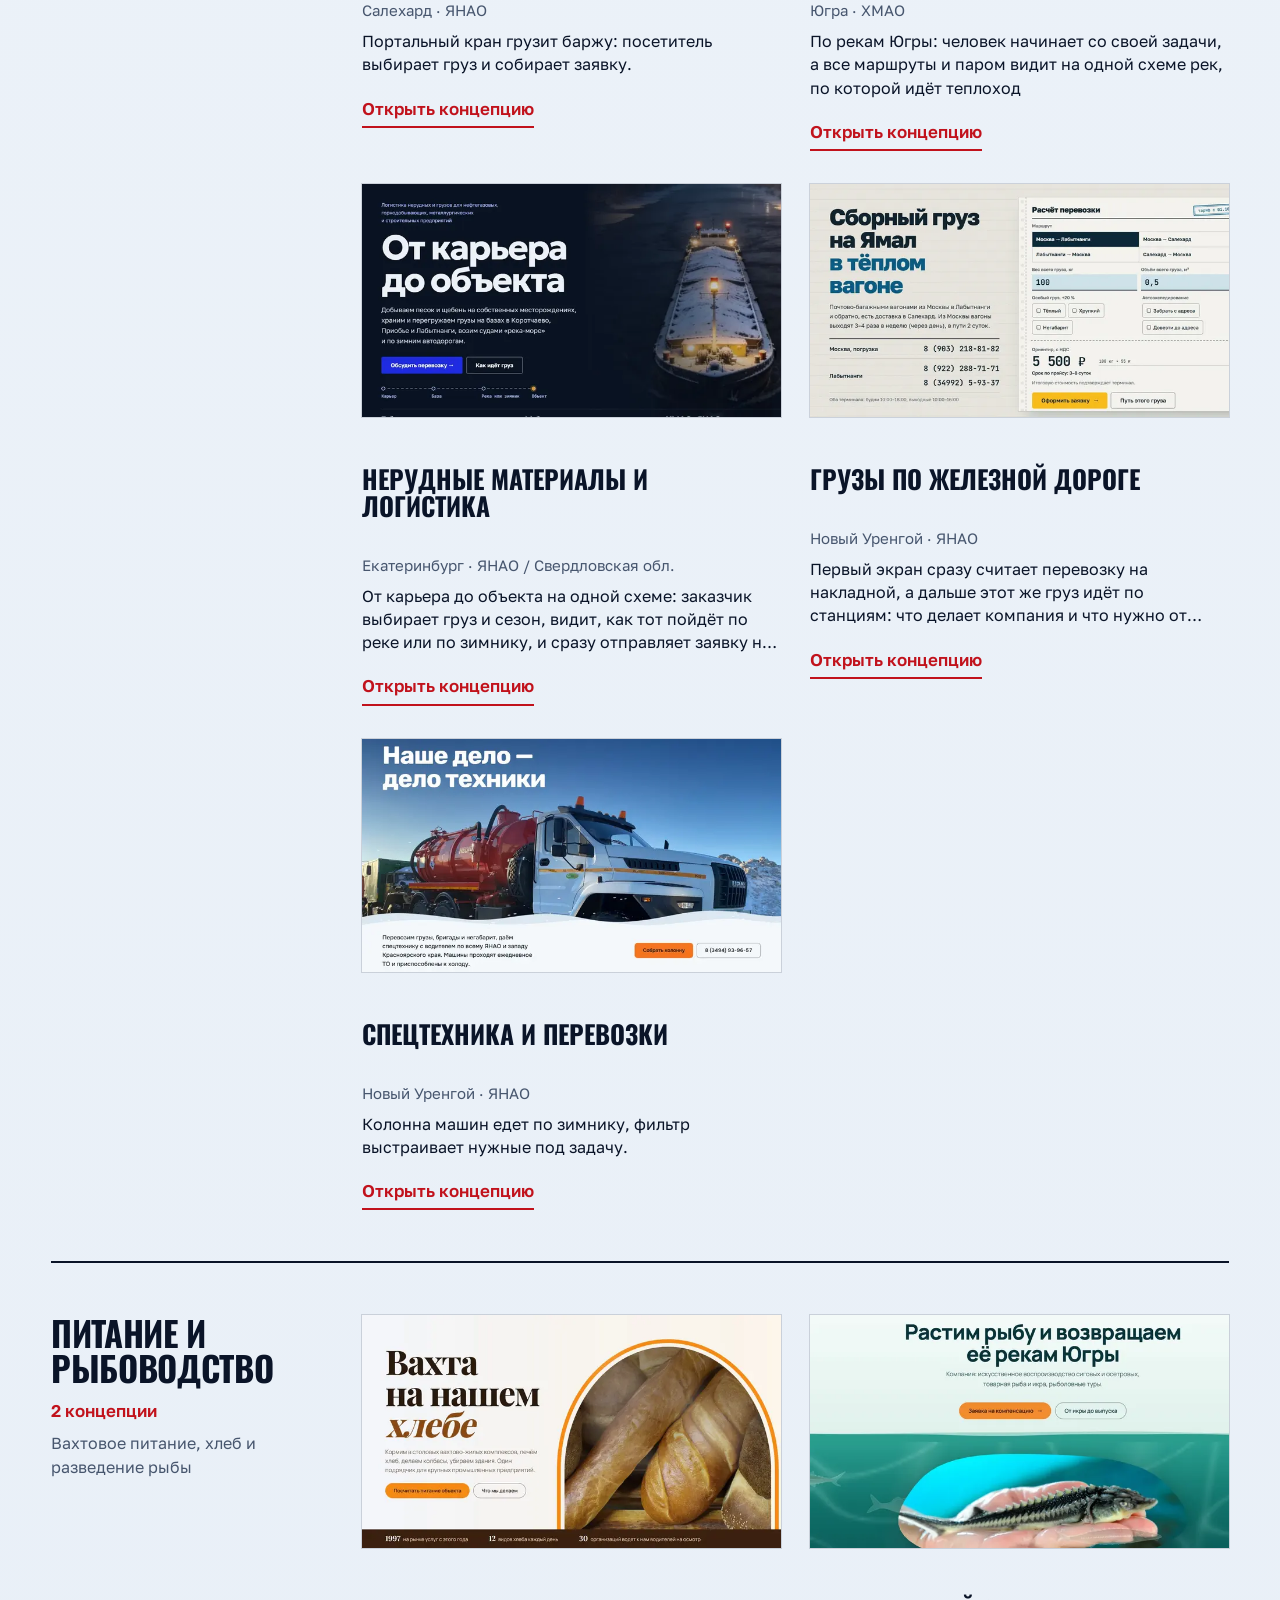
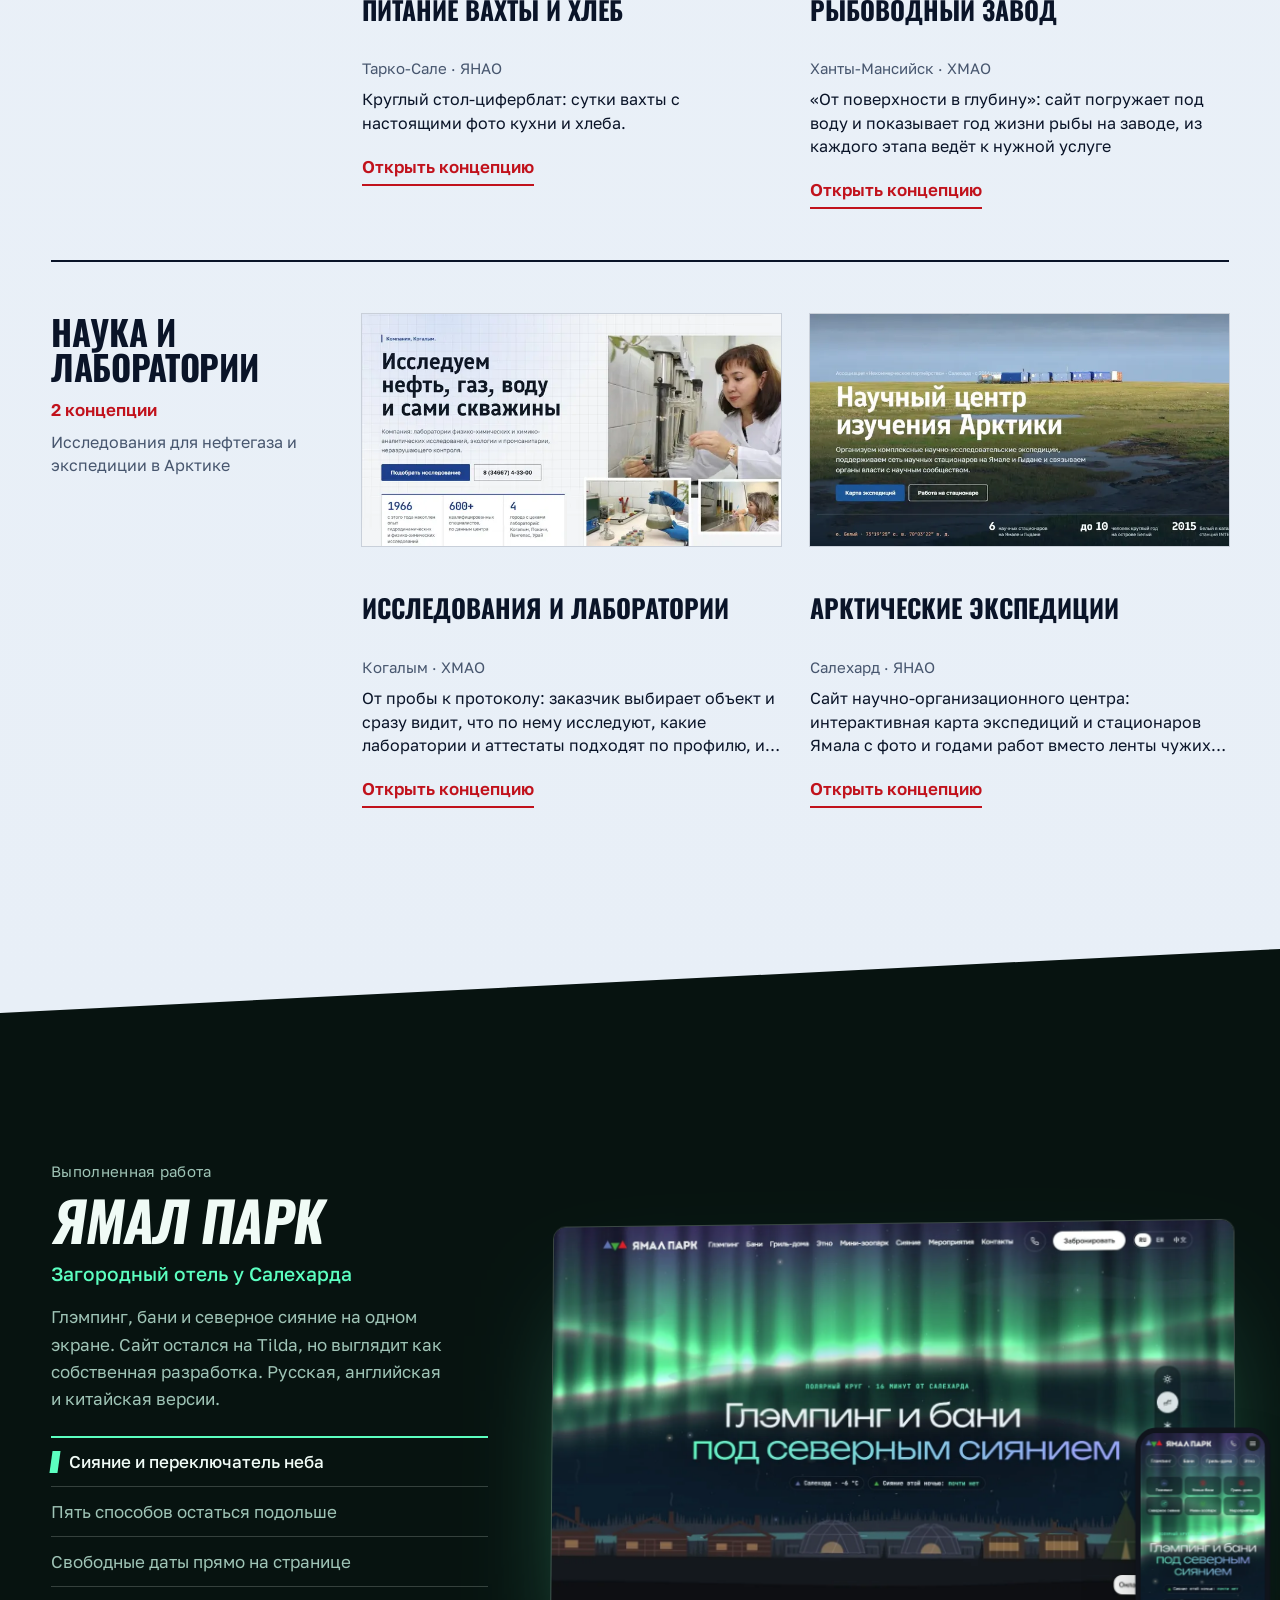
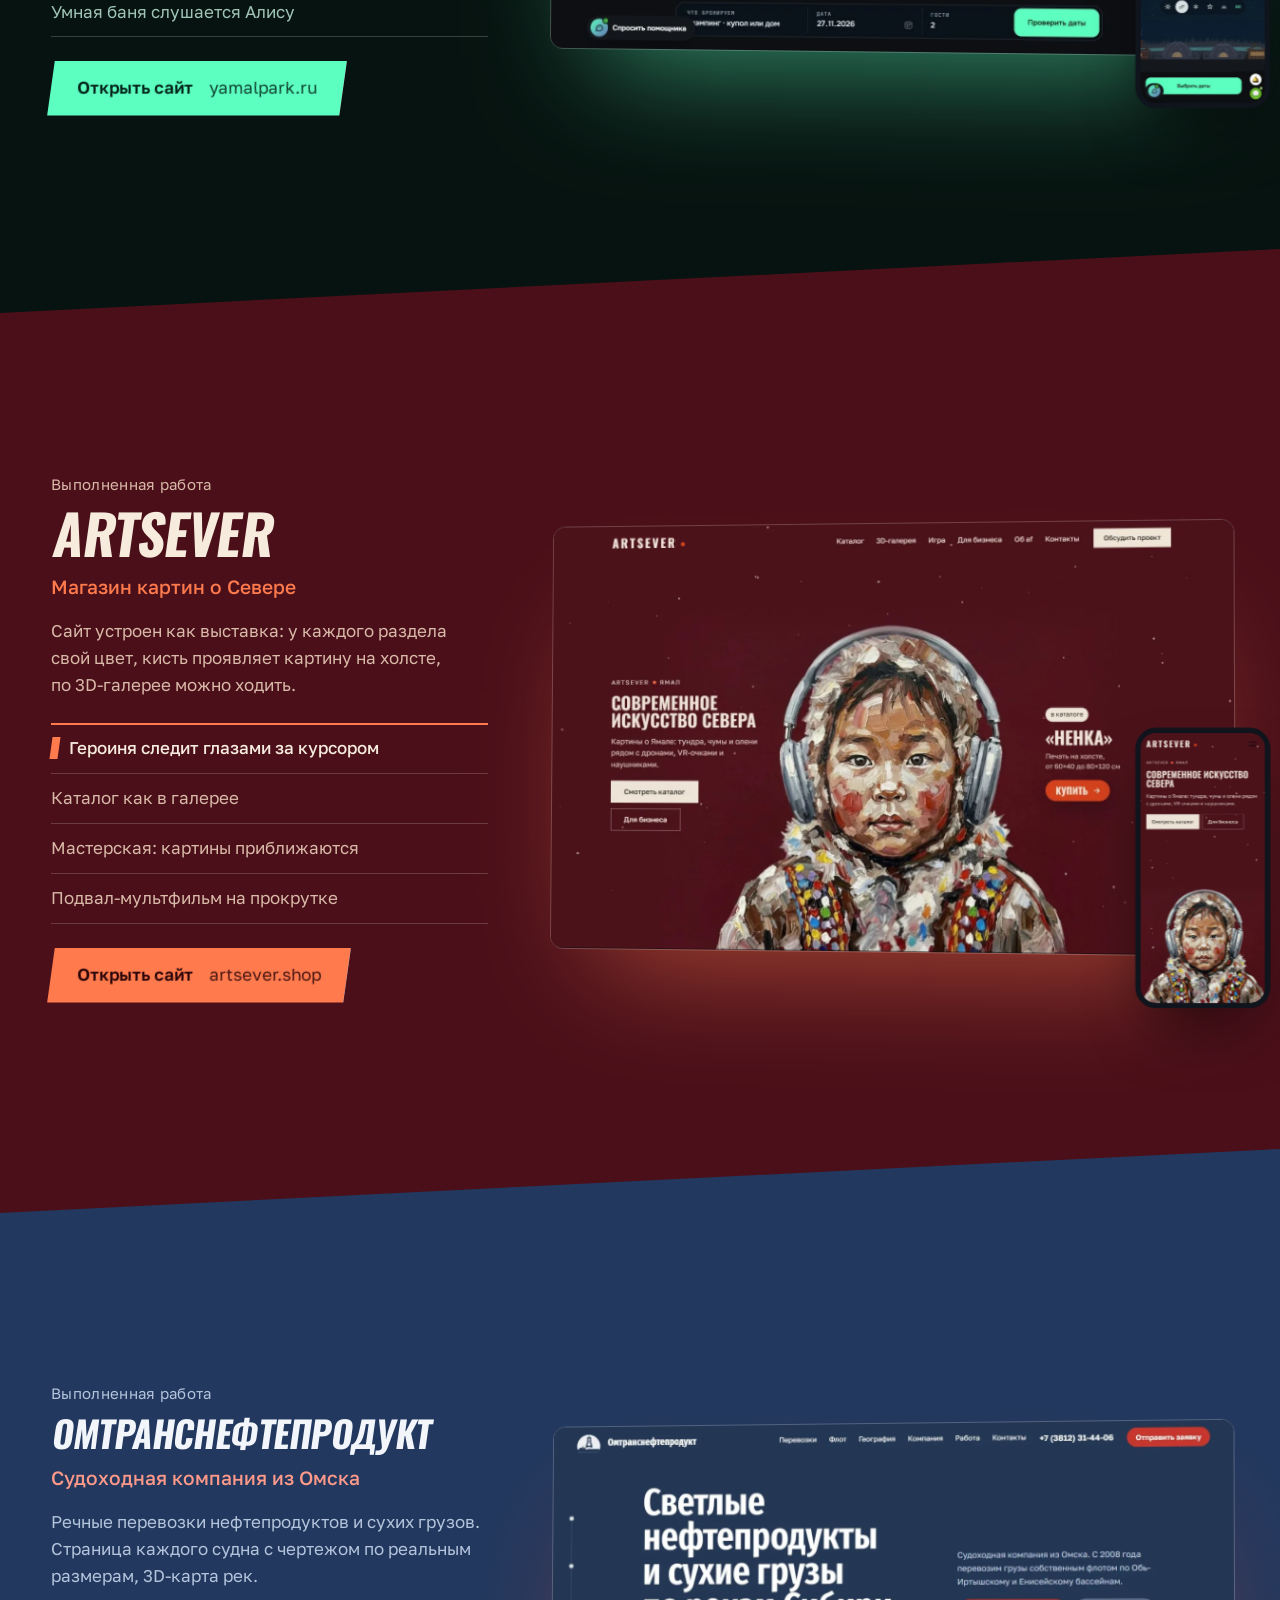
==== commit 6bf350e2: "Studio: add 23 new concepts (41 total), two new sectors Co-Authored-By: Claude Sonnet 5.5 <noreply@a" ====
--- a/index.html
+++ b/index.html
@@ -25,11 +25,11 @@
     <div class="hero-t"><h1><span>Сайты</span> <span class="red">с&nbsp;северным</span> <span class="red">характером</span></h1>
       <p class="lead">Проектируем, рисуем и&nbsp;программируем сайты для компаний УрФО. У&nbsp;каждого своя идея, которую запоминают.</p>
       <div class="cta"><a class="btn" data-magnetic href="#contact"><span>Обсудить сайт</span></a><a class="btn btn--ghost" href="#concepts"><span>Смотреть концепции</span></a></div></div>
-    <div class="wall" aria-hidden="true"><div><img src="img/c-ekoton.webp" alt="" width="720" height="400" loading="lazy" decoding="async"><img src="img/c-eprs.webp" alt="" width="720" height="400" loading="lazy" decoding="async"><img src="img/c-ags.webp" alt="" width="720" height="400" loading="lazy" decoding="async"><img src="img/c-surgut-rsu.webp" alt="" width="720" height="400" loading="lazy" decoding="async"><img src="img/c-eska.webp" alt="" width="720" height="400" loading="lazy" decoding="async"><img src="img/c-salport.webp" alt="" width="720" height="400" loading="lazy" decoding="async"><img src="img/c-ekoton.webp" alt="" width="720" height="400" loading="lazy" decoding="async"><img src="img/c-eprs.webp" alt="" width="720" height="400" loading="lazy" decoding="async"><img src="img/c-ags.webp" alt="" width="720" height="400" loading="lazy" decoding="async"><img src="img/c-surgut-rsu.webp" alt="" width="720" height="400" loading="lazy" decoding="async"><img src="img/c-eska.webp" alt="" width="720" height="400" loading="lazy" decoding="async"><img src="img/c-salport.webp" alt="" width="720" height="400" loading="lazy" decoding="async"></div><div><img src="img/c-epu-service.webp" alt="" width="720" height="400" loading="lazy" decoding="async"><img src="img/c-nugrk.webp" alt="" width="720" height="400" loading="lazy" decoding="async"><img src="img/c-talspecstroy.webp" alt="" width="720" height="400" loading="lazy" decoding="async"><img src="img/c-avtodorstroy.webp" alt="" width="720" height="400" loading="lazy" decoding="async"><img src="img/c-avianadym.webp" alt="" width="720" height="400" loading="lazy" decoding="async"><img src="img/c-yamaltransavto.webp" alt="" width="720" height="400" loading="lazy" decoding="async"><img src="img/c-epu-service.webp" alt="" width="720" height="400" loading="lazy" decoding="async"><img src="img/c-nugrk.webp" alt="" width="720" height="400" loading="lazy" decoding="async"><img src="img/c-talspecstroy.webp" alt="" width="720" height="400" loading="lazy" decoding="async"><img src="img/c-avtodorstroy.webp" alt="" width="720" height="400" loading="lazy" decoding="async"><img src="img/c-avianadym.webp" alt="" width="720" height="400" loading="lazy" decoding="async"><img src="img/c-yamaltransavto.webp" alt="" width="720" height="400" loading="lazy" decoding="async"></div><div><img src="img/c-inkomneft.webp" alt="" width="720" height="400" loading="lazy" decoding="async"><img src="img/c-yamalspeccentr.webp" alt="" width="720" height="400" loading="lazy" decoding="async"><img src="img/c-neftstroyinvest.webp" alt="" width="720" height="400" loading="lazy" decoding="async"><img src="img/c-dorremstroy.webp" alt="" width="720" height="400" loading="lazy" decoding="async"><img src="img/c-akyamal.webp" alt="" width="720" height="400" loading="lazy" decoding="async"><img src="img/c-purcompany.webp" alt="" width="720" height="400" loading="lazy" decoding="async"><img src="img/c-inkomneft.webp" alt="" width="720" height="400" loading="lazy" decoding="async"><img src="img/c-yamalspeccentr.webp" alt="" width="720" height="400" loading="lazy" decoding="async"><img src="img/c-neftstroyinvest.webp" alt="" width="720" height="400" loading="lazy" decoding="async"><img src="img/c-dorremstroy.webp" alt="" width="720" height="400" loading="lazy" decoding="async"><img src="img/c-akyamal.webp" alt="" width="720" height="400" loading="lazy" decoding="async"><img src="img/c-purcompany.webp" alt="" width="720" height="400" loading="lazy" decoding="async"></div></div></div>
+    <div class="wall" aria-hidden="true"><div><img src="img/c-rusgas.webp" alt="" width="720" height="400" loading="lazy" decoding="async"><img src="img/c-inkomneft.webp" alt="" width="720" height="400" loading="lazy" decoding="async"><img src="img/c-yamalspeccentr.webp" alt="" width="720" height="400" loading="lazy" decoding="async"><img src="img/c-talspecstroy.webp" alt="" width="720" height="400" loading="lazy" decoding="async"><img src="img/c-avtodorstroy.webp" alt="" width="720" height="400" loading="lazy" decoding="async"><img src="img/c-yuvis.webp" alt="" width="720" height="400" loading="lazy" decoding="async"><img src="img/c-eska.webp" alt="" width="720" height="400" loading="lazy" decoding="async"><img src="img/c-sges.webp" alt="" width="720" height="400" loading="lazy" decoding="async"><img src="img/c-usgg.webp" alt="" width="720" height="400" loading="lazy" decoding="async"><img src="img/c-sdnur.webp" alt="" width="720" height="400" loading="lazy" decoding="async"><img src="img/c-akyamal.webp" alt="" width="720" height="400" loading="lazy" decoding="async"><img src="img/c-severflot.webp" alt="" width="720" height="400" loading="lazy" decoding="async"><img src="img/c-yamaltransavto.webp" alt="" width="720" height="400" loading="lazy" decoding="async"><img src="img/c-cnipr.webp" alt="" width="720" height="400" loading="lazy" decoding="async"><img src="img/c-rusgas.webp" alt="" width="720" height="400" loading="lazy" decoding="async"><img src="img/c-inkomneft.webp" alt="" width="720" height="400" loading="lazy" decoding="async"><img src="img/c-yamalspeccentr.webp" alt="" width="720" height="400" loading="lazy" decoding="async"><img src="img/c-talspecstroy.webp" alt="" width="720" height="400" loading="lazy" decoding="async"><img src="img/c-avtodorstroy.webp" alt="" width="720" height="400" loading="lazy" decoding="async"><img src="img/c-yuvis.webp" alt="" width="720" height="400" loading="lazy" decoding="async"><img src="img/c-eska.webp" alt="" width="720" height="400" loading="lazy" decoding="async"><img src="img/c-sges.webp" alt="" width="720" height="400" loading="lazy" decoding="async"><img src="img/c-usgg.webp" alt="" width="720" height="400" loading="lazy" decoding="async"><img src="img/c-sdnur.webp" alt="" width="720" height="400" loading="lazy" decoding="async"><img src="img/c-akyamal.webp" alt="" width="720" height="400" loading="lazy" decoding="async"><img src="img/c-severflot.webp" alt="" width="720" height="400" loading="lazy" decoding="async"><img src="img/c-yamaltransavto.webp" alt="" width="720" height="400" loading="lazy" decoding="async"><img src="img/c-cnipr.webp" alt="" width="720" height="400" loading="lazy" decoding="async"></div><div><img src="img/c-ekoton.webp" alt="" width="720" height="400" loading="lazy" decoding="async"><img src="img/c-eprs.webp" alt="" width="720" height="400" loading="lazy" decoding="async"><img src="img/c-ags.webp" alt="" width="720" height="400" loading="lazy" decoding="async"><img src="img/c-neftstroyinvest.webp" alt="" width="720" height="400" loading="lazy" decoding="async"><img src="img/c-dorremstroy.webp" alt="" width="720" height="400" loading="lazy" decoding="async"><img src="img/c-sibpromstroy.webp" alt="" width="720" height="400" loading="lazy" decoding="async"><img src="img/c-npge.webp" alt="" width="720" height="400" loading="lazy" decoding="async"><img src="img/c-utek.webp" alt="" width="720" height="400" loading="lazy" decoding="async"><img src="img/c-gorgaz.webp" alt="" width="720" height="400" loading="lazy" decoding="async"><img src="img/c-avianadym.webp" alt="" width="720" height="400" loading="lazy" decoding="async"><img src="img/c-nvavia.webp" alt="" width="720" height="400" loading="lazy" decoding="async"><img src="img/c-ulogist.webp" alt="" width="720" height="400" loading="lazy" decoding="async"><img src="img/c-purcompany.webp" alt="" width="720" height="400" loading="lazy" decoding="async"><img src="img/c-arctic.webp" alt="" width="720" height="400" loading="lazy" decoding="async"><img src="img/c-ekoton.webp" alt="" width="720" height="400" loading="lazy" decoding="async"><img src="img/c-eprs.webp" alt="" width="720" height="400" loading="lazy" decoding="async"><img src="img/c-ags.webp" alt="" width="720" height="400" loading="lazy" decoding="async"><img src="img/c-neftstroyinvest.webp" alt="" width="720" height="400" loading="lazy" decoding="async"><img src="img/c-dorremstroy.webp" alt="" width="720" height="400" loading="lazy" decoding="async"><img src="img/c-sibpromstroy.webp" alt="" width="720" height="400" loading="lazy" decoding="async"><img src="img/c-npge.webp" alt="" width="720" height="400" loading="lazy" decoding="async"><img src="img/c-utek.webp" alt="" width="720" height="400" loading="lazy" decoding="async"><img src="img/c-gorgaz.webp" alt="" width="720" height="400" loading="lazy" decoding="async"><img src="img/c-avianadym.webp" alt="" width="720" height="400" loading="lazy" decoding="async"><img src="img/c-nvavia.webp" alt="" width="720" height="400" loading="lazy" decoding="async"><img src="img/c-ulogist.webp" alt="" width="720" height="400" loading="lazy" decoding="async"><img src="img/c-purcompany.webp" alt="" width="720" height="400" loading="lazy" decoding="async"><img src="img/c-arctic.webp" alt="" width="720" height="400" loading="lazy" decoding="async"></div><div><img src="img/c-epu-service.webp" alt="" width="720" height="400" loading="lazy" decoding="async"><img src="img/c-nugrk.webp" alt="" width="720" height="400" loading="lazy" decoding="async"><img src="img/c-zsbm.webp" alt="" width="720" height="400" loading="lazy" decoding="async"><img src="img/c-surgut-rsu.webp" alt="" width="720" height="400" loading="lazy" decoding="async"><img src="img/c-zskk.webp" alt="" width="720" height="400" loading="lazy" decoding="async"><img src="img/c-lik.webp" alt="" width="720" height="400" loading="lazy" decoding="async"><img src="img/c-zer.webp" alt="" width="720" height="400" loading="lazy" decoding="async"><img src="img/c-slenergo.webp" alt="" width="720" height="400" loading="lazy" decoding="async"><img src="img/c-eric.webp" alt="" width="720" height="400" loading="lazy" decoding="async"><img src="img/c-sabetta.webp" alt="" width="720" height="400" loading="lazy" decoding="async"><img src="img/c-salport.webp" alt="" width="720" height="400" loading="lazy" decoding="async"><img src="img/c-yamallog.webp" alt="" width="720" height="400" loading="lazy" decoding="async"><img src="img/c-ugrafish.webp" alt="" width="720" height="400" loading="lazy" decoding="async"><img src="img/c-epu-service.webp" alt="" width="720" height="400" loading="lazy" decoding="async"><img src="img/c-nugrk.webp" alt="" width="720" height="400" loading="lazy" decoding="async"><img src="img/c-zsbm.webp" alt="" width="720" height="400" loading="lazy" decoding="async"><img src="img/c-surgut-rsu.webp" alt="" width="720" height="400" loading="lazy" decoding="async"><img src="img/c-zskk.webp" alt="" width="720" height="400" loading="lazy" decoding="async"><img src="img/c-lik.webp" alt="" width="720" height="400" loading="lazy" decoding="async"><img src="img/c-zer.webp" alt="" width="720" height="400" loading="lazy" decoding="async"><img src="img/c-slenergo.webp" alt="" width="720" height="400" loading="lazy" decoding="async"><img src="img/c-eric.webp" alt="" width="720" height="400" loading="lazy" decoding="async"><img src="img/c-sabetta.webp" alt="" width="720" height="400" loading="lazy" decoding="async"><img src="img/c-salport.webp" alt="" width="720" height="400" loading="lazy" decoding="async"><img src="img/c-yamallog.webp" alt="" width="720" height="400" loading="lazy" decoding="async"><img src="img/c-ugrafish.webp" alt="" width="720" height="400" loading="lazy" decoding="async"></div></div></div>
 </section>
-<section class="cat" id="concepts"><div class="wrap"><h2 data-split>Восемнадцать концепций для&nbsp;УрФО</h2><p class="lead">Для каждого предприятия собрали живую страницу с&nbsp;его логотипом, текстами и&nbsp;фотографиями. Откройте и&nbsp;пролистайте.</p>
-  <nav class="chips" aria-label="Сферы"><a href="#sp-neft">Нефтегаз и геология <b>7</b></a><a href="#sp-build">Строительство и дороги <b>5</b></a><a href="#sp-energy">Энергетика и коммунальные сети <b>1</b></a><a href="#sp-air">Авиация <b>2</b></a><a href="#sp-trans">Транспорт и порт <b>2</b></a><a href="#sp-food">Питание <b>1</b></a></nav>
-  <div class="sp" id="sp-neft"><div class="sp-h"><h3>Нефтегаз и геология</h3><p class="n">7 концепций</p><p class="d">Ремонт скважин, оборудование для добычи, геологоразведка</p></div><div class="sp-g"><article class="cd" data-reveal><a href="https://artsevershop-create.github.io/concepts-2026/m/ekoton/" target="_blank" rel="noopener" aria-label="Ремонт скважин: открыть концепцию"><span class="im"><img src="img/c-ekoton.webp" alt="Концепция сайта: Ремонт скважин" width="720" height="400" loading="lazy"></span><span class="tx"><h4>Ремонт скважин</h4><span class="m">ХМАО</span><span class="i">Страница уходит под землю: график ремонтов за 14 лет растёт вниз стволами скважин.</span><span class="o">Открыть концепцию</span></span></a></article><article class="cd" data-reveal><a href="https://artsevershop-create.github.io/concepts-2026/m/epu-service/" target="_blank" rel="noopener" aria-label="Погружное оборудование для нефти: открыть концепцию"><span class="im"><img src="img/c-epu-service.webp" alt="Концепция сайта: Погружное оборудование для нефти" width="720" height="400" loading="lazy"></span><span class="tx"><h4>Погружное оборудование для нефти</h4><span class="m">Когалым · ХМАО</span><span class="i">Погружная установка разбирается на узлы прямо на странице, и каждый узел ведёт в каталог.</span><span class="o">Открыть концепцию</span></span></a></article><article class="cd" data-reveal><a href="https://artsevershop-create.github.io/concepts-2026/m/inkomneft/" target="_blank" rel="noopener" aria-label="Ремонт скважин и учебный центр: открыть концепцию"><span class="im"><img src="img/c-inkomneft.webp" alt="Концепция сайта: Ремонт скважин и учебный центр" width="720" height="400" loading="lazy"></span><span class="tx"><h4>Ремонт скважин и учебный центр</h4><span class="m">ХМАО</span><span class="i">Траектория бокового ствола прорисовывается через страницу и открывает услуги по ходу бурения.</span><span class="o">Открыть концепцию</span></span></a></article><article class="cd" data-reveal><a href="https://artsevershop-create.github.io/concepts-2026/m/eprs/" target="_blank" rel="noopener" aria-label="Ремонт скважин и техосмотр: открыть концепцию"><span class="im"><img src="img/c-eprs.webp" alt="Концепция сайта: Ремонт скважин и техосмотр" width="720" height="400" loading="lazy"></span><span class="tx"><h4>Ремонт скважин и техосмотр</h4><span class="m">Нижневартовск · ХМАО</span><span class="i">Ночная смена: прожектор посетителя высвечивает узлы установки и работы.</span><span class="o">Открыть концепцию</span></span></a></article><article class="cd" data-reveal><a href="https://artsevershop-create.github.io/concepts-2026/m/nugrk/" target="_blank" rel="noopener" aria-label="Геологоразведка и освоение скважин: открыть концепцию"><span class="im"><img src="img/c-nugrk.webp" alt="Концепция сайта: Геологоразведка и освоение скважин" width="720" height="400" loading="lazy"></span><span class="tx"><h4>Геологоразведка и освоение скважин</h4><span class="m">Новый Уренгой · ЯНАО</span><span class="i">Ящик с керном: каждый образец достаётся и рассказывает о виде работ.</span><span class="o">Открыть концепцию</span></span></a></article><article class="cd" data-reveal><a href="https://artsevershop-create.github.io/concepts-2026/m/yamalspeccentr/" target="_blank" rel="noopener" aria-label="Ремонт бурового оборудования: открыть концепцию"><span class="im"><img src="img/c-yamalspeccentr.webp" alt="Концепция сайта: Ремонт бурового оборудования" width="720" height="400" loading="lazy"></span><span class="tx"><h4>Ремонт бурового оборудования</h4><span class="m">Ноябрьск / Новый Уренгой · ЯНАО</span><span class="i">Соты-гайки направлений докручиваются ключом и раскрываются.</span><span class="o">Открыть концепцию</span></span></a></article><article class="cd" data-reveal><a href="https://artsevershop-create.github.io/concepts-2026/m/ags/" target="_blank" rel="noopener" aria-label="Гидроразрыв пласта: открыть концепцию"><span class="im"><img src="img/c-ags.webp" alt="Концепция сайта: Гидроразрыв пласта" width="720" height="400" loading="lazy"></span><span class="tx"><h4>Гидроразрыв пласта</h4><span class="m">Радужный · ХМАО</span><span class="i">Посетитель поднимает давление, и в пласте растёт трещина ГРП.</span><span class="o">Открыть концепцию</span></span></a></article></div></div><div class="sp" id="sp-build"><div class="sp-h"><h3>Строительство и дороги</h3><p class="n">5 концепций</p><p class="d">Объекты ТЭК, резервуары и трубопроводы, асфальт и дорожные работы</p></div><div class="sp-g"><article class="cd" data-reveal><a href="https://artsevershop-create.github.io/concepts-2026/m/talspecstroy/" target="_blank" rel="noopener" aria-label="Строительство объектов ТЭК: открыть концепцию"><span class="im"><img src="img/c-talspecstroy.webp" alt="Концепция сайта: Строительство объектов ТЭК" width="720" height="400" loading="lazy"></span><span class="tx"><h4>Строительство объектов ТЭК</h4><span class="m">Октябрьский район · ХМАО</span><span class="i">Площадка строится слоями на глазах: от отсыпки до готового объекта.</span><span class="o">Открыть концепцию</span></span></a></article><article class="cd" data-reveal><a href="https://artsevershop-create.github.io/concepts-2026/m/neftstroyinvest/" target="_blank" rel="noopener" aria-label="Дороги, стройка и флот: открыть концепцию"><span class="im"><img src="img/c-neftstroyinvest.webp" alt="Концепция сайта: Дороги, стройка и флот" width="720" height="400" loading="lazy"></span><span class="tx"><h4>Дороги, стройка и флот</h4><span class="m">Югра · ХМАО</span><span class="i">Четыре грани работ: выбранная разворачивается на весь экран со всеми услугами.</span><span class="o">Открыть концепцию</span></span></a></article><article class="cd" data-reveal><a href="https://artsevershop-create.github.io/concepts-2026/m/surgut-rsu/" target="_blank" rel="noopener" aria-label="Резервуары и ремонтные муфты: открыть концепцию"><span class="im"><img src="img/c-surgut-rsu.webp" alt="Концепция сайта: Резервуары и ремонтные муфты" width="720" height="400" loading="lazy"></span><span class="tx"><h4>Резервуары и ремонтные муфты</h4><span class="m">Сургутский район · ХМАО</span><span class="i">Муфта обжимает трубу на экране, и вместе с ней выезжает паспорт изделия.</span><span class="o">Открыть концепцию</span></span></a></article><article class="cd" data-reveal><a href="https://artsevershop-create.github.io/concepts-2026/m/avtodorstroy/" target="_blank" rel="noopener" aria-label="Асфальт и дорожное строительство: открыть концепцию"><span class="im"><img src="img/c-avtodorstroy.webp" alt="Концепция сайта: Асфальт и дорожное строительство" width="720" height="400" loading="lazy"></span><span class="tx"><h4>Асфальт и дорожное строительство</h4><span class="m">ХМАО</span><span class="i">Каток проходит через экран, и щебень превращается в дорогу.</span><span class="o">Открыть концепцию</span></span></a></article><article class="cd" data-reveal><a href="https://artsevershop-create.github.io/concepts-2026/m/dorremstroy/" target="_blank" rel="noopener" aria-label="Содержание и ремонт дорог: открыть концепцию"><span class="im"><img src="img/c-dorremstroy.webp" alt="Концепция сайта: Содержание и ремонт дорог" width="720" height="400" loading="lazy"></span><span class="tx"><h4>Содержание и ремонт дорог</h4><span class="m">Надым · ЯНАО</span><span class="i">Дорога проходит через всю страницу и приводит к смете.</span><span class="o">Открыть концепцию</span></span></a></article></div></div><div class="sp" id="sp-energy"><div class="sp-h"><h3>Энергетика и коммунальные сети</h3><p class="n">1 концепция</p><p class="d">Электроэнергия, сбыт и подключение к сетям</p></div><div class="sp-g"><article class="cd" data-reveal><a href="https://artsevershop-create.github.io/concepts-2026/m/eska/" target="_blank" rel="noopener" aria-label="Сбыт электроэнергии: открыть концепцию"><span class="im"><img src="img/c-eska.webp" alt="Концепция сайта: Сбыт электроэнергии" width="720" height="400" loading="lazy"></span><span class="tx"><h4>Сбыт электроэнергии</h4><span class="m">Радужный · ХМАО</span><span class="i">Провода от опоры тянутся к действиям клиента, и по выбранному бежит импульс.</span><span class="o">Открыть концепцию</span></span></a></article></div></div><div class="sp" id="sp-air"><div class="sp-h"><h3>Авиация</h3><p class="n">2 концепции</p><p class="d">Аэропорт и вертолётные перевозки</p></div><div class="sp-g"><article class="cd" data-reveal><a href="https://artsevershop-create.github.io/concepts-2026/m/avianadym/" target="_blank" rel="noopener" aria-label="Аэропорт: открыть концепцию"><span class="im"><img src="img/c-avianadym.webp" alt="Концепция сайта: Аэропорт" width="720" height="400" loading="lazy"></span><span class="tx"><h4>Аэропорт</h4><span class="m">Надым · ЯНАО</span><span class="i">Глиссада: огни полосы ведут пассажира по шагам до посадки.</span><span class="o">Открыть концепцию</span></span></a></article><article class="cd" data-reveal><a href="https://artsevershop-create.github.io/concepts-2026/m/akyamal/" target="_blank" rel="noopener" aria-label="Вертолётные перевозки: открыть концепцию"><span class="im"><img src="img/c-akyamal.webp" alt="Концепция сайта: Вертолётные перевозки" width="720" height="400" loading="lazy"></span><span class="tx"><h4>Вертолётные перевозки</h4><span class="m">ЯНАО</span><span class="i">Вертолёт летит по карте Ямала к выбранному посёлку, рядом рейсы и тариф.</span><span class="o">Открыть концепцию</span></span></a></article></div></div><div class="sp" id="sp-trans"><div class="sp-h"><h3>Транспорт и порт</h3><p class="n">2 концепции</p><p class="d">Речной порт и спецтранспорт для грузов</p></div><div class="sp-g"><article class="cd" data-reveal><a href="https://artsevershop-create.github.io/concepts-2026/m/salport/" target="_blank" rel="noopener" aria-label="Речной порт: открыть концепцию"><span class="im"><img src="img/c-salport.webp" alt="Концепция сайта: Речной порт" width="720" height="400" loading="lazy"></span><span class="tx"><h4>Речной порт</h4><span class="m">Салехард · ЯНАО</span><span class="i">Портальный кран грузит баржу: посетитель выбирает груз и собирает заявку.</span><span class="o">Открыть концепцию</span></span></a></article><article class="cd" data-reveal><a href="https://artsevershop-create.github.io/concepts-2026/m/yamaltransavto/" target="_blank" rel="noopener" aria-label="Спецтехника и перевозки: открыть концепцию"><span class="im"><img src="img/c-yamaltransavto.webp" alt="Концепция сайта: Спецтехника и перевозки" width="720" height="400" loading="lazy"></span><span class="tx"><h4>Спецтехника и перевозки</h4><span class="m">Новый Уренгой · ЯНАО</span><span class="i">Колонна машин едет по зимнику, фильтр выстраивает нужные под задачу.</span><span class="o">Открыть концепцию</span></span></a></article></div></div><div class="sp" id="sp-food"><div class="sp-h"><h3>Питание</h3><p class="n">1 концепция</p><p class="d">Вахтовое питание, хлеб и столовые</p></div><div class="sp-g"><article class="cd" data-reveal><a href="https://artsevershop-create.github.io/concepts-2026/m/purcompany/" target="_blank" rel="noopener" aria-label="Питание вахты и хлеб: открыть концепцию"><span class="im"><img src="img/c-purcompany.webp" alt="Концепция сайта: Питание вахты и хлеб" width="720" height="400" loading="lazy"></span><span class="tx"><h4>Питание вахты и хлеб</h4><span class="m">Тарко-Сале · ЯНАО</span><span class="i">Круглый стол-циферблат: сутки вахты с настоящими фото кухни и хлеба.</span><span class="o">Открыть концепцию</span></span></a></article></div></div></div></section>
+<section class="cat" id="concepts"><div class="wrap"><h2 data-split>Сорок одна концепция для&nbsp;УрФО</h2><p class="lead">Для каждого предприятия собрали живую страницу с&nbsp;его логотипом, текстами и&nbsp;фотографиями. Откройте и&nbsp;пролистайте.</p>
+  <nav class="chips" aria-label="Сферы"><a href="#sp-neft">Нефтегаз и геология <b>9</b></a><a href="#sp-build">Строительство и дороги <b>9</b></a><a href="#sp-energy">Энергетика и газ <b>8</b></a><a href="#sp-home">ЖКУ для жителей <b>2</b></a><a href="#sp-air">Авиация <b>4</b></a><a href="#sp-trans">Транспорт и порт <b>5</b></a><a href="#sp-food">Питание и рыбоводство <b>2</b></a><a href="#sp-sci">Наука и лаборатории <b>2</b></a></nav>
+  <div class="sp" id="sp-neft"><div class="sp-h"><h3>Нефтегаз и геология</h3><p class="n">9 концепций</p><p class="d">Добыча газа, ремонт скважин, оборудование для добычи, геологоразведка</p></div><div class="sp-g"><article class="cd" data-reveal><a href="https://artsevershop-create.github.io/concepts-2026/m/rusgas/" target="_blank" rel="noopener" aria-label="Добыча газа: открыть концепцию"><span class="im"><img src="img/c-rusgas.webp" alt="Концепция сайта: Добыча газа" width="720" height="400" loading="lazy"></span><span class="tx"><h4>Добыча газа</h4><span class="m">Новый Уренгой · ЯНАО</span><span class="i">Репортаж с месторождения: настоящие фото компании приближают от площадки в тундре к лаборатории, а управляемая схема показывает путь газа из-под Тазовской губы до газовой системы России.</span><span class="o">Открыть концепцию</span></span></a></article><article class="cd" data-reveal><a href="https://artsevershop-create.github.io/concepts-2026/m/ekoton/" target="_blank" rel="noopener" aria-label="Ремонт скважин: открыть концепцию"><span class="im"><img src="img/c-ekoton.webp" alt="Концепция сайта: Ремонт скважин" width="720" height="400" loading="lazy"></span><span class="tx"><h4>Ремонт скважин</h4><span class="m">ХМАО</span><span class="i">Страница уходит под землю: график ремонтов за 14 лет растёт вниз стволами скважин.</span><span class="o">Открыть концепцию</span></span></a></article><article class="cd" data-reveal><a href="https://artsevershop-create.github.io/concepts-2026/m/epu-service/" target="_blank" rel="noopener" aria-label="Погружное оборудование для нефти: открыть концепцию"><span class="im"><img src="img/c-epu-service.webp" alt="Концепция сайта: Погружное оборудование для нефти" width="720" height="400" loading="lazy"></span><span class="tx"><h4>Погружное оборудование для нефти</h4><span class="m">Когалым · ХМАО</span><span class="i">Погружная установка разбирается на узлы прямо на странице, и каждый узел ведёт в каталог.</span><span class="o">Открыть концепцию</span></span></a></article><article class="cd" data-reveal><a href="https://artsevershop-create.github.io/concepts-2026/m/inkomneft/" target="_blank" rel="noopener" aria-label="Ремонт скважин и учебный центр: открыть концепцию"><span class="im"><img src="img/c-inkomneft.webp" alt="Концепция сайта: Ремонт скважин и учебный центр" width="720" height="400" loading="lazy"></span><span class="tx"><h4>Ремонт скважин и учебный центр</h4><span class="m">ХМАО</span><span class="i">Траектория бокового ствола прорисовывается через страницу и открывает услуги по ходу бурения.</span><span class="o">Открыть концепцию</span></span></a></article><article class="cd" data-reveal><a href="https://artsevershop-create.github.io/concepts-2026/m/eprs/" target="_blank" rel="noopener" aria-label="Ремонт скважин и техосмотр: открыть концепцию"><span class="im"><img src="img/c-eprs.webp" alt="Концепция сайта: Ремонт скважин и техосмотр" width="720" height="400" loading="lazy"></span><span class="tx"><h4>Ремонт скважин и техосмотр</h4><span class="m">Нижневартовск · ХМАО</span><span class="i">Ночная смена: прожектор посетителя высвечивает узлы установки и работы.</span><span class="o">Открыть концепцию</span></span></a></article><article class="cd" data-reveal><a href="https://artsevershop-create.github.io/concepts-2026/m/nugrk/" target="_blank" rel="noopener" aria-label="Геологоразведка и освоение скважин: открыть концепцию"><span class="im"><img src="img/c-nugrk.webp" alt="Концепция сайта: Геологоразведка и освоение скважин" width="720" height="400" loading="lazy"></span><span class="tx"><h4>Геологоразведка и освоение скважин</h4><span class="m">Новый Уренгой · ЯНАО</span><span class="i">Ящик с керном: каждый образец достаётся и рассказывает о виде работ.</span><span class="o">Открыть концепцию</span></span></a></article><article class="cd" data-reveal><a href="https://artsevershop-create.github.io/concepts-2026/m/yamalspeccentr/" target="_blank" rel="noopener" aria-label="Ремонт бурового оборудования: открыть концепцию"><span class="im"><img src="img/c-yamalspeccentr.webp" alt="Концепция сайта: Ремонт бурового оборудования" width="720" height="400" loading="lazy"></span><span class="tx"><h4>Ремонт бурового оборудования</h4><span class="m">Ноябрьск / Новый Уренгой · ЯНАО</span><span class="i">Соты-гайки направлений докручиваются ключом и раскрываются.</span><span class="o">Открыть концепцию</span></span></a></article><article class="cd" data-reveal><a href="https://artsevershop-create.github.io/concepts-2026/m/ags/" target="_blank" rel="noopener" aria-label="Гидроразрыв пласта: открыть концепцию"><span class="im"><img src="img/c-ags.webp" alt="Концепция сайта: Гидроразрыв пласта" width="720" height="400" loading="lazy"></span><span class="tx"><h4>Гидроразрыв пласта</h4><span class="m">Радужный · ХМАО</span><span class="i">Посетитель поднимает давление, и в пласте растёт трещина ГРП.</span><span class="o">Открыть концепцию</span></span></a></article><article class="cd" data-reveal><a href="https://artsevershop-create.github.io/concepts-2026/m/zsbm/" target="_blank" rel="noopener" aria-label="Завод нефтегазового оборудования: открыть концепцию"><span class="im"><img src="img/c-zsbm.webp" alt="Концепция сайта: Завод нефтегазового оборудования" width="720" height="400" loading="lazy"></span><span class="tx"><h4>Завод нефтегазового оборудования</h4><span class="m">Тюмень · Тюменская обл.</span><span class="i">Сайт завода как инженерный лист: каталог по категориям, изделия в разборе из собственных 3D-моделей и запрос КП в один шаг</span><span class="o">Открыть концепцию</span></span></a></article></div></div><div class="sp" id="sp-build"><div class="sp-h"><h3>Строительство и дороги</h3><p class="n">9 концепций</p><p class="d">Объекты ТЭК, резервуары и трубопроводы, дорожные работы, фасады и инженерные сети</p></div><div class="sp-g"><article class="cd" data-reveal><a href="https://artsevershop-create.github.io/concepts-2026/m/talspecstroy/" target="_blank" rel="noopener" aria-label="Строительство объектов ТЭК: открыть концепцию"><span class="im"><img src="img/c-talspecstroy.webp" alt="Концепция сайта: Строительство объектов ТЭК" width="720" height="400" loading="lazy"></span><span class="tx"><h4>Строительство объектов ТЭК</h4><span class="m">Октябрьский район · ХМАО</span><span class="i">Площадка строится слоями на глазах: от отсыпки до готового объекта.</span><span class="o">Открыть концепцию</span></span></a></article><article class="cd" data-reveal><a href="https://artsevershop-create.github.io/concepts-2026/m/neftstroyinvest/" target="_blank" rel="noopener" aria-label="Дороги, стройка и флот: открыть концепцию"><span class="im"><img src="img/c-neftstroyinvest.webp" alt="Концепция сайта: Дороги, стройка и флот" width="720" height="400" loading="lazy"></span><span class="tx"><h4>Дороги, стройка и флот</h4><span class="m">Югра · ХМАО</span><span class="i">Четыре грани работ: выбранная разворачивается на весь экран со всеми услугами.</span><span class="o">Открыть концепцию</span></span></a></article><article class="cd" data-reveal><a href="https://artsevershop-create.github.io/concepts-2026/m/surgut-rsu/" target="_blank" rel="noopener" aria-label="Резервуары и ремонтные муфты: открыть концепцию"><span class="im"><img src="img/c-surgut-rsu.webp" alt="Концепция сайта: Резервуары и ремонтные муфты" width="720" height="400" loading="lazy"></span><span class="tx"><h4>Резервуары и ремонтные муфты</h4><span class="m">Сургутский район · ХМАО</span><span class="i">Муфта обжимает трубу на экране, и вместе с ней выезжает паспорт изделия.</span><span class="o">Открыть концепцию</span></span></a></article><article class="cd" data-reveal><a href="https://artsevershop-create.github.io/concepts-2026/m/avtodorstroy/" target="_blank" rel="noopener" aria-label="Асфальт и дорожное строительство: открыть концепцию"><span class="im"><img src="img/c-avtodorstroy.webp" alt="Концепция сайта: Асфальт и дорожное строительство" width="720" height="400" loading="lazy"></span><span class="tx"><h4>Асфальт и дорожное строительство</h4><span class="m">ХМАО</span><span class="i">Каток проходит через экран, и щебень превращается в дорогу.</span><span class="o">Открыть концепцию</span></span></a></article><article class="cd" data-reveal><a href="https://artsevershop-create.github.io/concepts-2026/m/dorremstroy/" target="_blank" rel="noopener" aria-label="Содержание и ремонт дорог: открыть концепцию"><span class="im"><img src="img/c-dorremstroy.webp" alt="Концепция сайта: Содержание и ремонт дорог" width="720" height="400" loading="lazy"></span><span class="tx"><h4>Содержание и ремонт дорог</h4><span class="m">Надым · ЯНАО</span><span class="i">Дорога проходит через всю страницу и приводит к смете.</span><span class="o">Открыть концепцию</span></span></a></article><article class="cd" data-reveal><a href="https://artsevershop-create.github.io/concepts-2026/m/zskk/" target="_blank" rel="noopener" aria-label="Дороги и площадки на Севере: открыть концепцию"><span class="im"><img src="img/c-zskk.webp" alt="Концепция сайта: Дороги и площадки на Севере" width="720" height="400" loading="lazy"></span><span class="tx"><h4>Дороги и площадки на Севере</h4><span class="m">Пойковский · ХМАО</span><span class="i">Сайт крупного подрядчика, где объёмный разрез дороги по слоям показывает выполненные объёмы, своё производство и технику и ведёт прямо к запросу на работы.</span><span class="o">Открыть концепцию</span></span></a></article><article class="cd" data-reveal><a href="https://artsevershop-create.github.io/concepts-2026/m/yuvis/" target="_blank" rel="noopener" aria-label="Дороги и производство материалов: открыть концепцию"><span class="im"><img src="img/c-yuvis.webp" alt="Концепция сайта: Дороги и производство материалов" width="720" height="400" loading="lazy"></span><span class="tx"><h4>Дороги и производство материалов</h4><span class="m">Сургут · ХМАО</span><span class="i">Сайт крупного подрядчика на собственных аэрофото: сцена «От намыва до покрытия» показывает производственную цепочку и из любого звена ведёт в запрос на поставку.</span><span class="o">Открыть концепцию</span></span></a></article><article class="cd" data-reveal><a href="https://artsevershop-create.github.io/concepts-2026/m/sibpromstroy/" target="_blank" rel="noopener" aria-label="Инженерные сети: открыть концепцию"><span class="im"><img src="img/c-sibpromstroy.webp" alt="Концепция сайта: Инженерные сети" width="720" height="400" loading="lazy"></span><span class="tx"><h4>Инженерные сети</h4><span class="m">Сургут · ХМАО</span><span class="i">Сайт, на котором за один экран понятно, чем занимается организация: три сети под кварталом, каждую можно выбрать, увидеть связанные работы и отправить заявку именно по ней</span><span class="o">Открыть концепцию</span></span></a></article><article class="cd" data-reveal><a href="https://artsevershop-create.github.io/concepts-2026/m/lik/" target="_blank" rel="noopener" aria-label="Фасады, свет и инженерия зданий: открыть концепцию"><span class="im"><img src="img/c-lik.webp" alt="Концепция сайта: Фасады, свет и инженерия зданий" width="720" height="400" loading="lazy"></span><span class="tx"><h4>Фасады, свет и инженерия зданий</h4><span class="m">Сургут · ХМАО</span><span class="i">Сайт-портфолио «объекты в цифрах»: строгая архитектурная типографика, проверенные цифры и все 43 объекта со схемой географии, фильтром и карточкой — что, где и для кого сделано</span><span class="o">Открыть концепцию</span></span></a></article></div></div><div class="sp" id="sp-energy"><div class="sp-h"><h3>Энергетика и газ</h3><p class="n">8 концепций</p><p class="d">Выработка, сети, сбыт электроэнергии и газовое обслуживание</p></div><div class="sp-g"><article class="cd" data-reveal><a href="https://artsevershop-create.github.io/concepts-2026/m/eska/" target="_blank" rel="noopener" aria-label="Сбыт электроэнергии: открыть концепцию"><span class="im"><img src="img/c-eska.webp" alt="Концепция сайта: Сбыт электроэнергии" width="720" height="400" loading="lazy"></span><span class="tx"><h4>Сбыт электроэнергии</h4><span class="m">Радужный · ХМАО</span><span class="i">Провода от опоры тянутся к действиям клиента, и по выбранному бежит импульс.</span><span class="o">Открыть концепцию</span></span></a></article><article class="cd" data-reveal><a href="https://artsevershop-create.github.io/concepts-2026/m/npge/" target="_blank" rel="noopener" aria-label="Парогазовая электростанция: открыть концепцию"><span class="im"><img src="img/c-npge.webp" alt="Концепция сайта: Парогазовая электростанция" width="720" height="400" loading="lazy"></span><span class="tx"><h4>Парогазовая электростанция</h4><span class="m">Ноябрьск · ЯНАО</span><span class="i">Сайт как разрез станции: под крупным заголовком весь цикл ПГЭ, а посетитель сам проходит путь одной подачи газа до электроэнергии и тепла городу.</span><span class="o">Открыть концепцию</span></span></a></article><article class="cd" data-reveal><a href="https://artsevershop-create.github.io/concepts-2026/m/zer/" target="_blank" rel="noopener" aria-label="Мобильные электростанции: открыть концепцию"><span class="im"><img src="img/c-zer.webp" alt="Концепция сайта: Мобильные электростанции" width="720" height="400" loading="lazy"></span><span class="tx"><h4>Мобильные электростанции</h4><span class="m">Новый Уренгой · ЯНАО</span><span class="i">Пуск мощности в полярной ночи: на тёмную площадку вдали от ЛЭП по этапам приходят установки, газ и линии, и потребители получают свет.</span><span class="o">Открыть концепцию</span></span></a></article><article class="cd" data-reveal><a href="https://artsevershop-create.github.io/concepts-2026/m/sges/" target="_blank" rel="noopener" aria-label="Электричество и тепло города: открыть концепцию"><span class="im"><img src="img/c-sges.webp" alt="Концепция сайта: Электричество и тепло города" width="720" height="400" loading="lazy"></span><span class="tx"><h4>Электричество и тепло города</h4><span class="m">Сургут · ХМАО</span><span class="i">Сначала диспетчерская и поиск отключения по своему кооперативу или улице, а масштаб сетей показывает «Ночной Сургут» — условная схема города, который загорается по мере прокрутки.</span><span class="o">Открыть концепцию</span></span></a></article><article class="cd" data-reveal><a href="https://artsevershop-create.github.io/concepts-2026/m/utek/" target="_blank" rel="noopener" aria-label="Электрические сети: открыть концепцию"><span class="im"><img src="img/c-utek.webp" alt="Концепция сайта: Электрические сети" width="720" height="400" loading="lazy"></span><span class="tx"><h4>Электрические сети</h4><span class="m">Ханты-Мансийск · ХМАО</span><span class="i">Заявитель видит свой маршрут присоединения: кто он, какую форму подать, как придёт договор и чей сейчас ход.</span><span class="o">Открыть концепцию</span></span></a></article><article class="cd" data-reveal><a href="https://artsevershop-create.github.io/concepts-2026/m/slenergo/" target="_blank" rel="noopener" aria-label="Свет, тепло и вода: открыть концепцию"><span class="im"><img src="img/c-slenergo.webp" alt="Концепция сайта: Свет, тепло и вода" width="720" height="400" loading="lazy"></span><span class="tx"><h4>Свет, тепло и вода</h4><span class="m">Салехард · ЯНАО</span><span class="i">Дом в разрезе: житель выбирает свет, тепло, воду или канализацию и сразу получает телефон при проблеме, способ подключения и оплаты и действующий тариф.</span><span class="o">Открыть концепцию</span></span></a></article><article class="cd" data-reveal><a href="https://artsevershop-create.github.io/concepts-2026/m/usgg/" target="_blank" rel="noopener" aria-label="Газификация и газовое обслуживание: открыть концепцию"><span class="im"><img src="img/c-usgg.webp" alt="Концепция сайта: Газификация и газовое обслуживание" width="720" height="400" loading="lazy"></span><span class="tx"><h4>Газификация и газовое обслуживание</h4><span class="m">Салехард · ЯНАО</span><span class="i">Сначала аварийный телефон и дела абонента, затем «Путь газа»: по прокрутке газопровод прокладывается от действующей сети до дома, и в конце загорается горелка</span><span class="o">Открыть концепцию</span></span></a></article><article class="cd" data-reveal><a href="https://artsevershop-create.github.io/concepts-2026/m/gorgaz/" target="_blank" rel="noopener" aria-label="Газовая служба: открыть концепцию"><span class="im"><img src="img/c-gorgaz.webp" alt="Концепция сайта: Газовая служба" width="720" height="400" loading="lazy"></span><span class="tx"><h4>Газовая служба</h4><span class="m">Новый Уренгой · ЯНАО</span><span class="i">Газовая служба как спокойный дом: аварийный номер всегда под рукой, а на любую ситуацию — пошаговая подсказка с нужным телефоном и документом</span><span class="o">Открыть концепцию</span></span></a></article></div></div><div class="sp" id="sp-home"><div class="sp-h"><h3>ЖКУ для жителей</h3><p class="n">2 концепции</p><p class="d">Управление домами и расчёты за коммунальные услуги</p></div><div class="sp-g"><article class="cd" data-reveal><a href="https://artsevershop-create.github.io/concepts-2026/m/eric/" target="_blank" rel="noopener" aria-label="Расчётный центр: открыть концепцию"><span class="im"><img src="img/c-eric.webp" alt="Концепция сайта: Расчётный центр" width="720" height="400" loading="lazy"></span><span class="tx"><h4>Расчётный центр</h4><span class="m">ЯНАО</span><span class="i">«Одна квитанция за всё»: быстрые действия жителя на первом экране, календарь месяца с окнами показаний и оплаты, интерактивный разбор квитанции по строкам с ответом «куда обращаться» и поиск офиса по городам Ямала</span><span class="o">Открыть концепцию</span></span></a></article><article class="cd" data-reveal><a href="https://artsevershop-create.github.io/concepts-2026/m/sdnur/" target="_blank" rel="noopener" aria-label="Управление домами: открыть концепцию"><span class="im"><img src="img/c-sdnur.webp" alt="Концепция сайта: Управление домами" width="720" height="400" loading="lazy"></span><span class="tx"><h4>Управление домами</h4><span class="m">Новый Уренгой · ЯНАО</span><span class="i">«Мой дом»: житель находит свой адрес на первом экране и сразу видит паспорт дома, куда звонить и за что в доме отвечает управляющая компания.</span><span class="o">Открыть концепцию</span></span></a></article></div></div><div class="sp" id="sp-air"><div class="sp-h"><h3>Авиация</h3><p class="n">4 концепции</p><p class="d">Аэропорты и вертолётные перевозки</p></div><div class="sp-g"><article class="cd" data-reveal><a href="https://artsevershop-create.github.io/concepts-2026/m/avianadym/" target="_blank" rel="noopener" aria-label="Аэропорт: открыть концепцию"><span class="im"><img src="img/c-avianadym.webp" alt="Концепция сайта: Аэропорт" width="720" height="400" loading="lazy"></span><span class="tx"><h4>Аэропорт</h4><span class="m">Надым · ЯНАО</span><span class="i">Глиссада: огни полосы ведут пассажира по шагам до посадки.</span><span class="o">Открыть концепцию</span></span></a></article><article class="cd" data-reveal><a href="https://artsevershop-create.github.io/concepts-2026/m/sabetta/" target="_blank" rel="noopener" aria-label="Два аэропорта в Арктике: открыть концепцию"><span class="im"><img src="img/c-sabetta.webp" alt="Концепция сайта: Два аэропорта в Арктике" width="720" height="400" loading="lazy"></span><span class="tx"><h4>Два аэропорта в Арктике</h4><span class="m">Сабетта · ЯНАО</span><span class="i">Паспорт аэродрома: прокрутка чертит условную схему, а «по шагам» показывает, что аэропорт делает для вашей роли и к кому обратиться</span><span class="o">Открыть концепцию</span></span></a></article><article class="cd" data-reveal><a href="https://artsevershop-create.github.io/concepts-2026/m/akyamal/" target="_blank" rel="noopener" aria-label="Вертолётные перевозки: открыть концепцию"><span class="im"><img src="img/c-akyamal.webp" alt="Концепция сайта: Вертолётные перевозки" width="720" height="400" loading="lazy"></span><span class="tx"><h4>Вертолётные перевозки</h4><span class="m">ЯНАО</span><span class="i">Вертолёт летит по карте Ямала к выбранному посёлку, рядом рейсы и тариф.</span><span class="o">Открыть концепцию</span></span></a></article><article class="cd" data-reveal><a href="https://artsevershop-create.github.io/concepts-2026/m/nvavia/" target="_blank" rel="noopener" aria-label="Вертолётная авиакомпания: открыть концепцию"><span class="im"><img src="img/c-nvavia.webp" alt="Концепция сайта: Вертолётная авиакомпания" width="720" height="400" loading="lazy"></span><span class="tx"><h4>Вертолётная авиакомпания</h4><span class="m">Нижневартовск · ХМАО</span><span class="i">Заказчик выбирает задачу для вертолёта и сразу видит фото, цифры авиакомпании, нужный телефон и заявку на эту работу.</span><span class="o">Открыть концепцию</span></span></a></article></div></div><div class="sp" id="sp-trans"><div class="sp-h"><h3>Транспорт и порт</h3><p class="n">5 концепций</p><p class="d">Речные и железнодорожные перевозки, порт и спецтранспорт</p></div><div class="sp-g"><article class="cd" data-reveal><a href="https://artsevershop-create.github.io/concepts-2026/m/salport/" target="_blank" rel="noopener" aria-label="Речной порт: открыть концепцию"><span class="im"><img src="img/c-salport.webp" alt="Концепция сайта: Речной порт" width="720" height="400" loading="lazy"></span><span class="tx"><h4>Речной порт</h4><span class="m">Салехард · ЯНАО</span><span class="i">Портальный кран грузит баржу: посетитель выбирает груз и собирает заявку.</span><span class="o">Открыть концепцию</span></span></a></article><article class="cd" data-reveal><a href="https://artsevershop-create.github.io/concepts-2026/m/severflot/" target="_blank" rel="noopener" aria-label="Речные перевозки: открыть концепцию"><span class="im"><img src="img/c-severflot.webp" alt="Концепция сайта: Речные перевозки" width="720" height="400" loading="lazy"></span><span class="tx"><h4>Речные перевозки</h4><span class="m">Югра · ХМАО</span><span class="i">По рекам Югры: человек начинает со своей задачи, а все маршруты и паром видит на одной схеме рек, по которой идёт теплоход</span><span class="o">Открыть концепцию</span></span></a></article><article class="cd" data-reveal><a href="https://artsevershop-create.github.io/concepts-2026/m/ulogist/" target="_blank" rel="noopener" aria-label="Нерудные материалы и логистика: открыть концепцию"><span class="im"><img src="img/c-ulogist.webp" alt="Концепция сайта: Нерудные материалы и логистика" width="720" height="400" loading="lazy"></span><span class="tx"><h4>Нерудные материалы и логистика</h4><span class="m">Екатеринбург · ЯНАО / Свердловская обл.</span><span class="i">От карьера до объекта на одной схеме: заказчик выбирает груз и сезон, видит, как тот пойдёт по реке или по зимнику, и сразу отправляет заявку на такую перевозку</span><span class="o">Открыть концепцию</span></span></a></article><article class="cd" data-reveal><a href="https://artsevershop-create.github.io/concepts-2026/m/yamallog/" target="_blank" rel="noopener" aria-label="Грузы по железной дороге: открыть концепцию"><span class="im"><img src="img/c-yamallog.webp" alt="Концепция сайта: Грузы по железной дороге" width="720" height="400" loading="lazy"></span><span class="tx"><h4>Грузы по железной дороге</h4><span class="m">Новый Уренгой · ЯНАО</span><span class="i">Первый экран сразу считает перевозку на накладной, а дальше этот же груз идёт по станциям: что делает компания и что нужно от клиента</span><span class="o">Открыть концепцию</span></span></a></article><article class="cd" data-reveal><a href="https://artsevershop-create.github.io/concepts-2026/m/yamaltransavto/" target="_blank" rel="noopener" aria-label="Спецтехника и перевозки: открыть концепцию"><span class="im"><img src="img/c-yamaltransavto.webp" alt="Концепция сайта: Спецтехника и перевозки" width="720" height="400" loading="lazy"></span><span class="tx"><h4>Спецтехника и перевозки</h4><span class="m">Новый Уренгой · ЯНАО</span><span class="i">Колонна машин едет по зимнику, фильтр выстраивает нужные под задачу.</span><span class="o">Открыть концепцию</span></span></a></article></div></div><div class="sp" id="sp-food"><div class="sp-h"><h3>Питание и рыбоводство</h3><p class="n">2 концепции</p><p class="d">Вахтовое питание, хлеб и разведение рыбы</p></div><div class="sp-g"><article class="cd" data-reveal><a href="https://artsevershop-create.github.io/concepts-2026/m/purcompany/" target="_blank" rel="noopener" aria-label="Питание вахты и хлеб: открыть концепцию"><span class="im"><img src="img/c-purcompany.webp" alt="Концепция сайта: Питание вахты и хлеб" width="720" height="400" loading="lazy"></span><span class="tx"><h4>Питание вахты и хлеб</h4><span class="m">Тарко-Сале · ЯНАО</span><span class="i">Круглый стол-циферблат: сутки вахты с настоящими фото кухни и хлеба.</span><span class="o">Открыть концепцию</span></span></a></article><article class="cd" data-reveal><a href="https://artsevershop-create.github.io/concepts-2026/m/ugrafish/" target="_blank" rel="noopener" aria-label="Рыбоводный завод: открыть концепцию"><span class="im"><img src="img/c-ugrafish.webp" alt="Концепция сайта: Рыбоводный завод" width="720" height="400" loading="lazy"></span><span class="tx"><h4>Рыбоводный завод</h4><span class="m">Ханты-Мансийск · ХМАО</span><span class="i">«От поверхности в глубину»: сайт погружает под воду и показывает год жизни рыбы на заводе, из каждого этапа ведёт к нужной услуге</span><span class="o">Открыть концепцию</span></span></a></article></div></div><div class="sp" id="sp-sci"><div class="sp-h"><h3>Наука и лаборатории</h3><p class="n">2 концепции</p><p class="d">Исследования для нефтегаза и экспедиции в Арктике</p></div><div class="sp-g"><article class="cd" data-reveal><a href="https://artsevershop-create.github.io/concepts-2026/m/cnipr/" target="_blank" rel="noopener" aria-label="Исследования и лаборатории: открыть концепцию"><span class="im"><img src="img/c-cnipr.webp" alt="Концепция сайта: Исследования и лаборатории" width="720" height="400" loading="lazy"></span><span class="tx"><h4>Исследования и лаборатории</h4><span class="m">Когалым · ХМАО</span><span class="i">От пробы к протоколу: заказчик выбирает объект и сразу видит, что по нему исследуют, какие лаборатории и аттестаты подходят по профилю, и отправляет готовый перечень на расчёт стоимости</span><span class="o">Открыть концепцию</span></span></a></article><article class="cd" data-reveal><a href="https://artsevershop-create.github.io/concepts-2026/m/arctic/" target="_blank" rel="noopener" aria-label="Арктические экспедиции: открыть концепцию"><span class="im"><img src="img/c-arctic.webp" alt="Концепция сайта: Арктические экспедиции" width="720" height="400" loading="lazy"></span><span class="tx"><h4>Арктические экспедиции</h4><span class="m">Салехард · ЯНАО</span><span class="i">Сайт научно-организационного центра: интерактивная карта экспедиций и стационаров Ямала с фото и годами работ вместо ленты чужих баннеров</span><span class="o">Открыть концепцию</span></span></a></article></div></div></div></section>
 <div id="works">
 <section class="case" id="yamalpark" data-theme="night" style="--bg:#071310;--fg:#F0FBF6;--muted:#9FC4B6;--ac:#5CFFC0;--at:#5CFFC0;--on:#04241a;--i:0"><div class="wrap case-g">
   <div class="case-t"><p class="kick">Выполненная работа</p><h2 data-split>Ямал Парк</h2><p class="what">Загородный отель у&nbsp;Салехарда</p><p class="txt">Глэмпинг, бани и&nbsp;северное сияние на&nbsp;одном экране. Сайт остался на&nbsp;Tilda, но&nbsp;выглядит как собственная разработка. Русская, английская и&nbsp;китайская версии.</p>
--- a/style.css
+++ b/style.css
@@ -27,7 +27,7 @@
 .wall img{width:100%;height:auto;aspect-ratio:9/5;object-fit:cover;border-radius:6px;box-shadow:0 14px 34px -14px rgba(10,20,40,.5)}
 @media (prefers-reduced-motion:no-preference){
   .js h1 span{animation:in 1s var(--e-smooth) both;animation-delay:calc(var(--n,0)*.1s)}.js h1 span:nth-child(2){--n:1}.js h1 span:nth-child(3){--n:2}
-  .wall>div{animation:wallup 70s linear infinite}.wall>div:nth-child(2){animation-direction:reverse;animation-duration:88s}.wall>div:nth-child(3){animation-duration:104s}
+  .wall>div{animation:wallup 160s linear infinite}.wall>div:nth-child(2){animation-direction:reverse;animation-duration:200s}.wall>div:nth-child(3){animation-duration:237s}
 }
 @keyframes in{from{transform:translateX(-.35em) skewX(-14deg)}}
 @keyframes wallup{to{transform:translateY(calc(-50% - 7px))}}
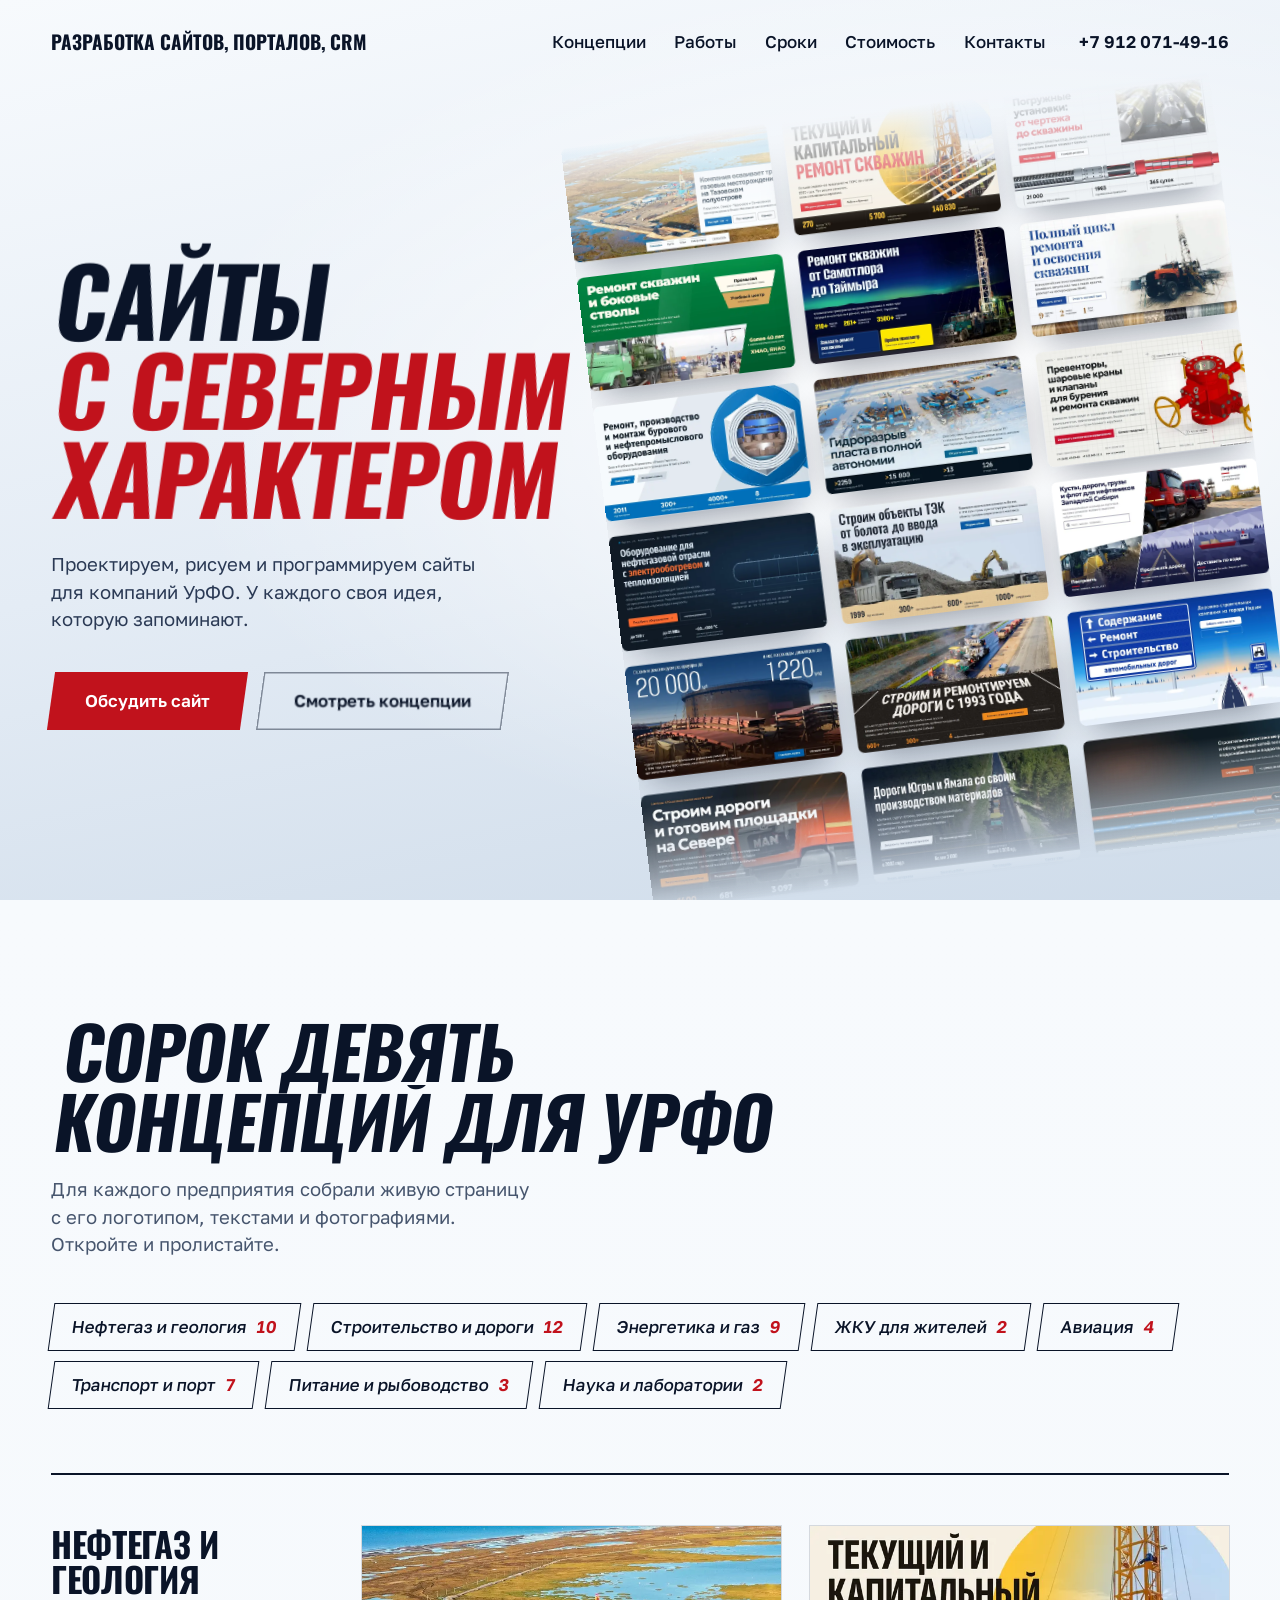
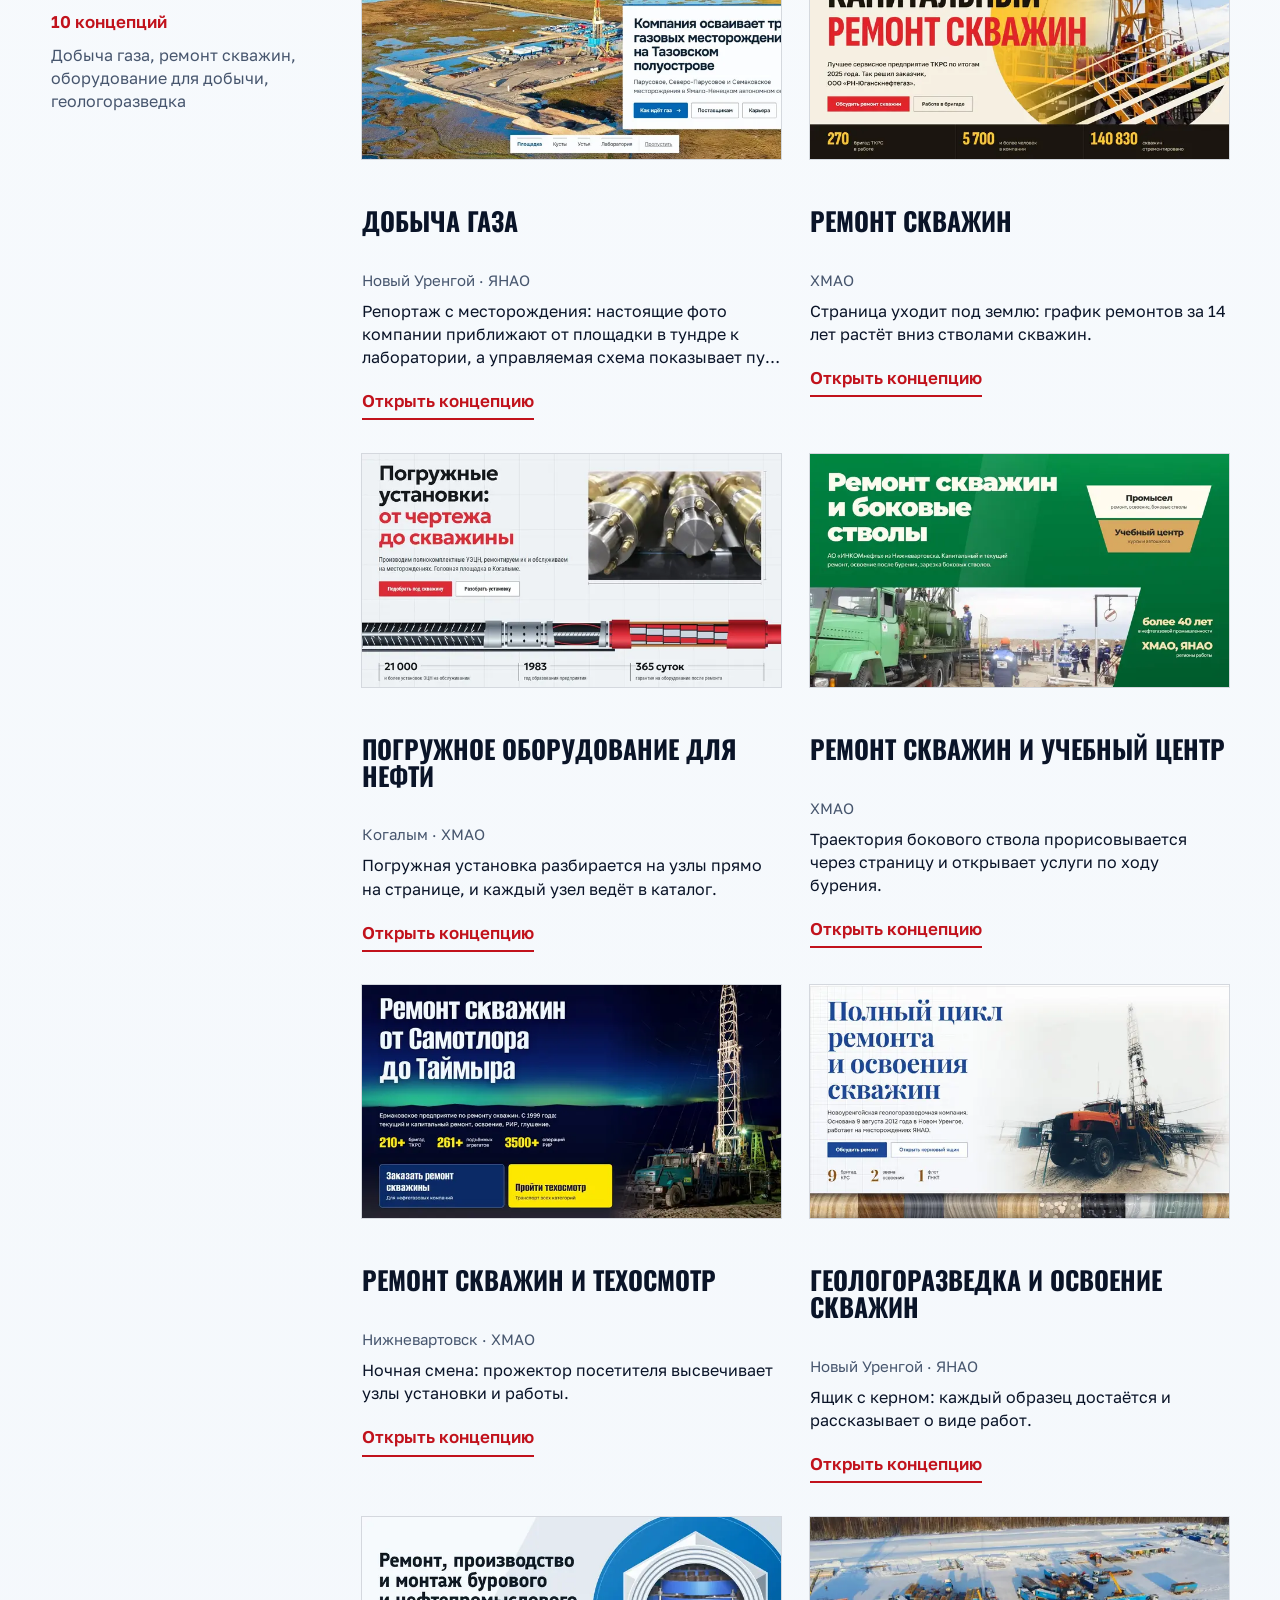
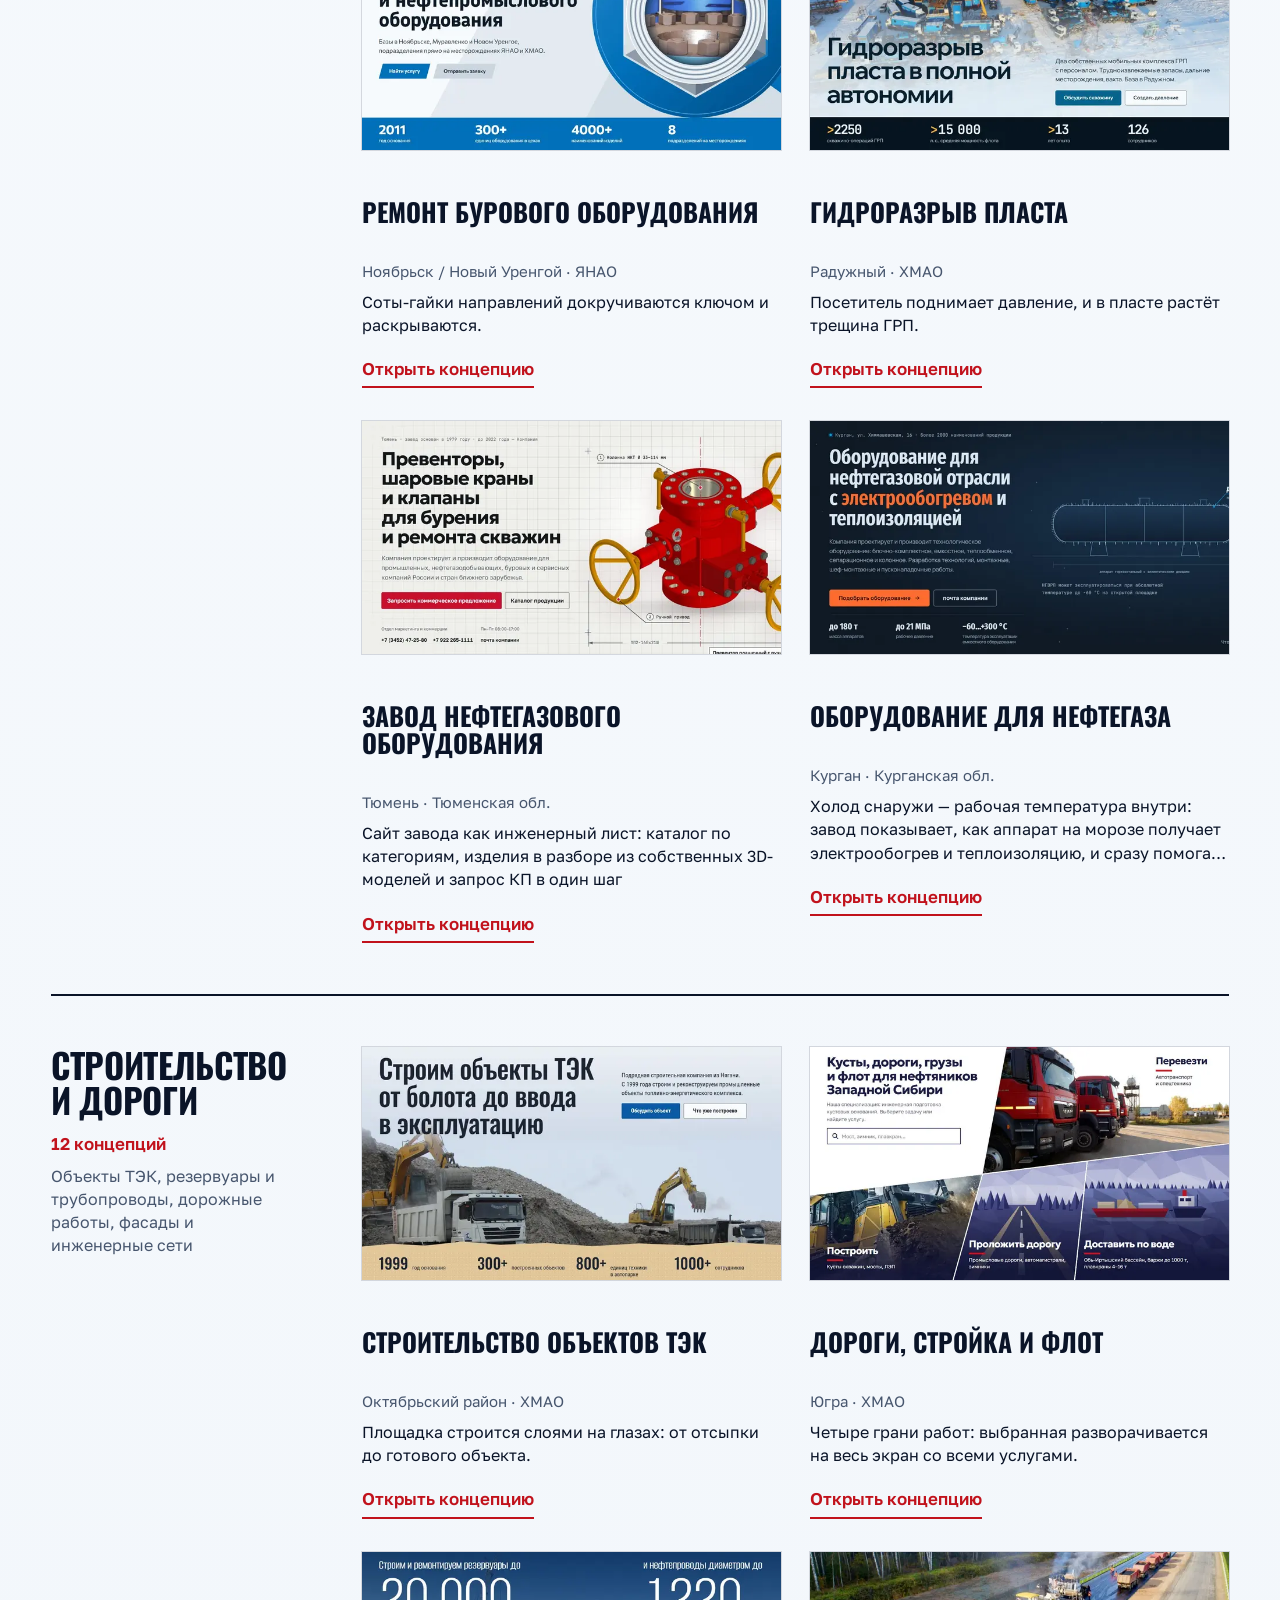
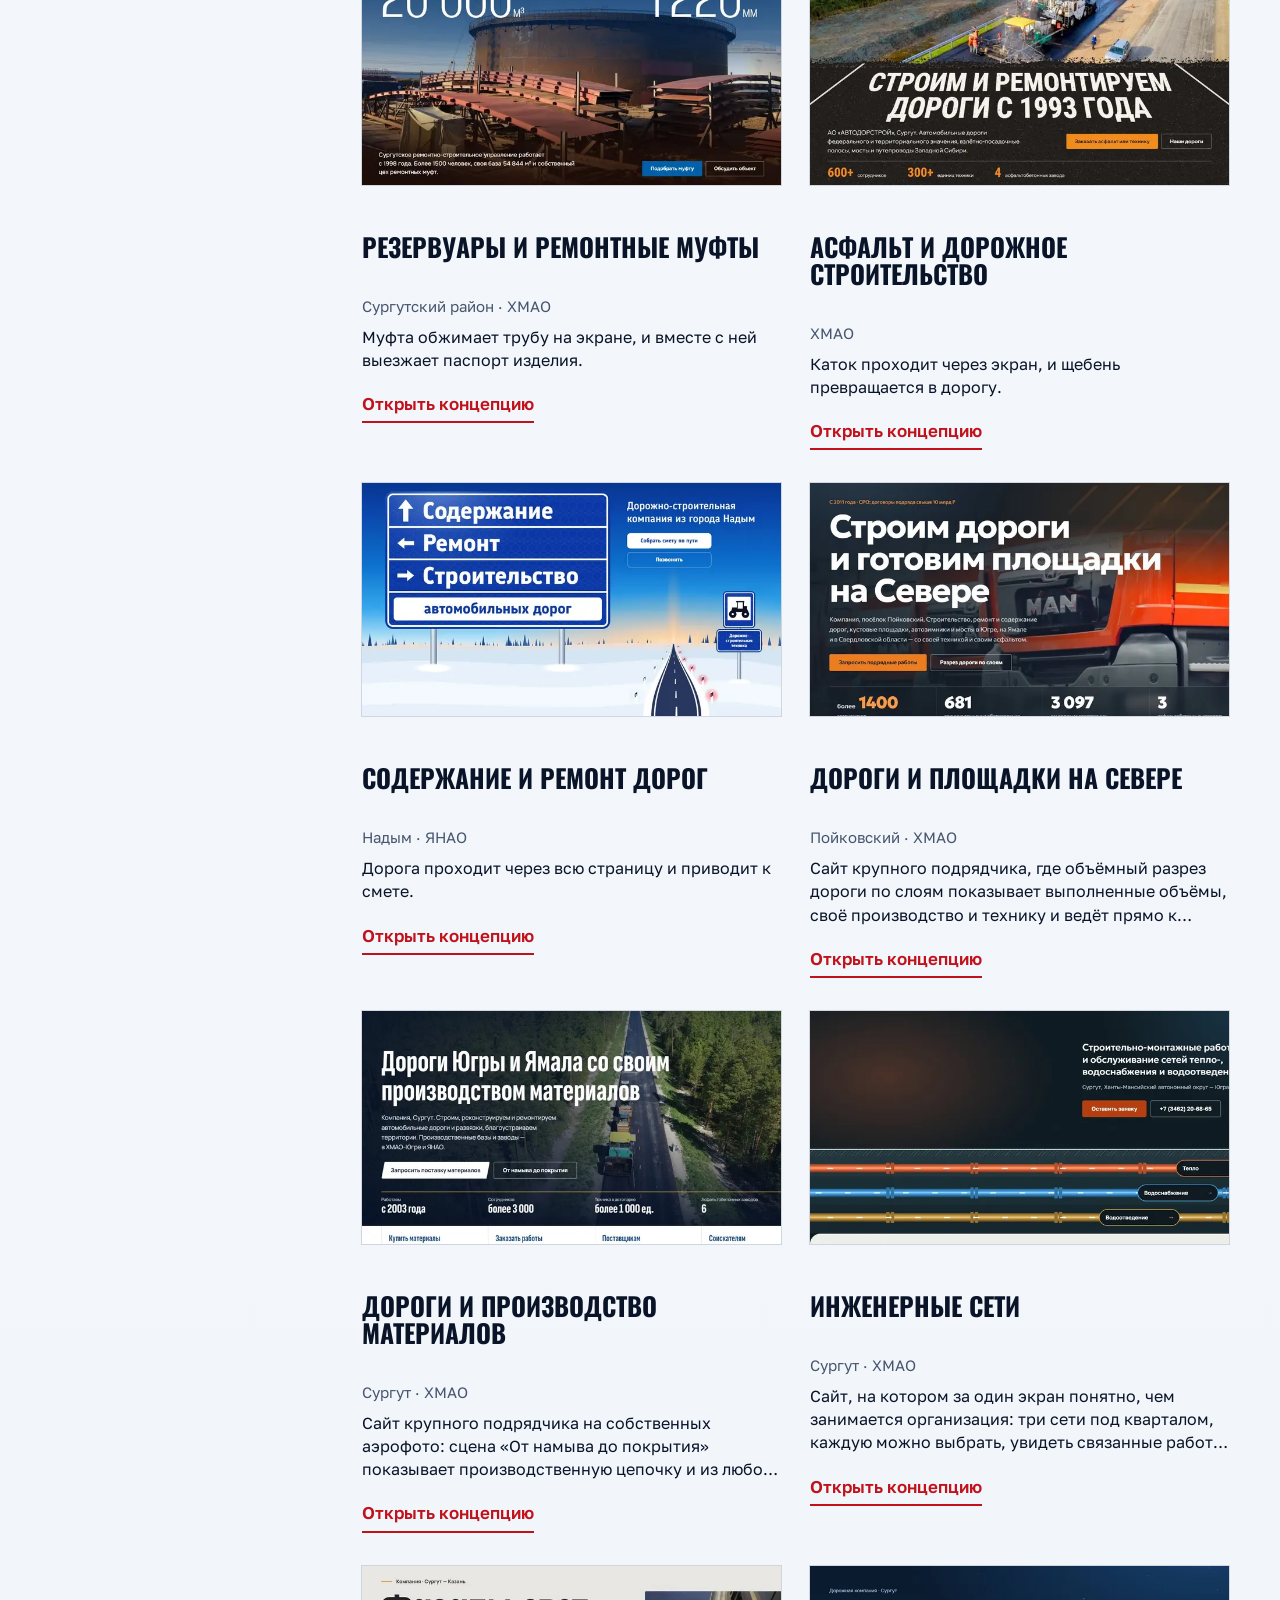
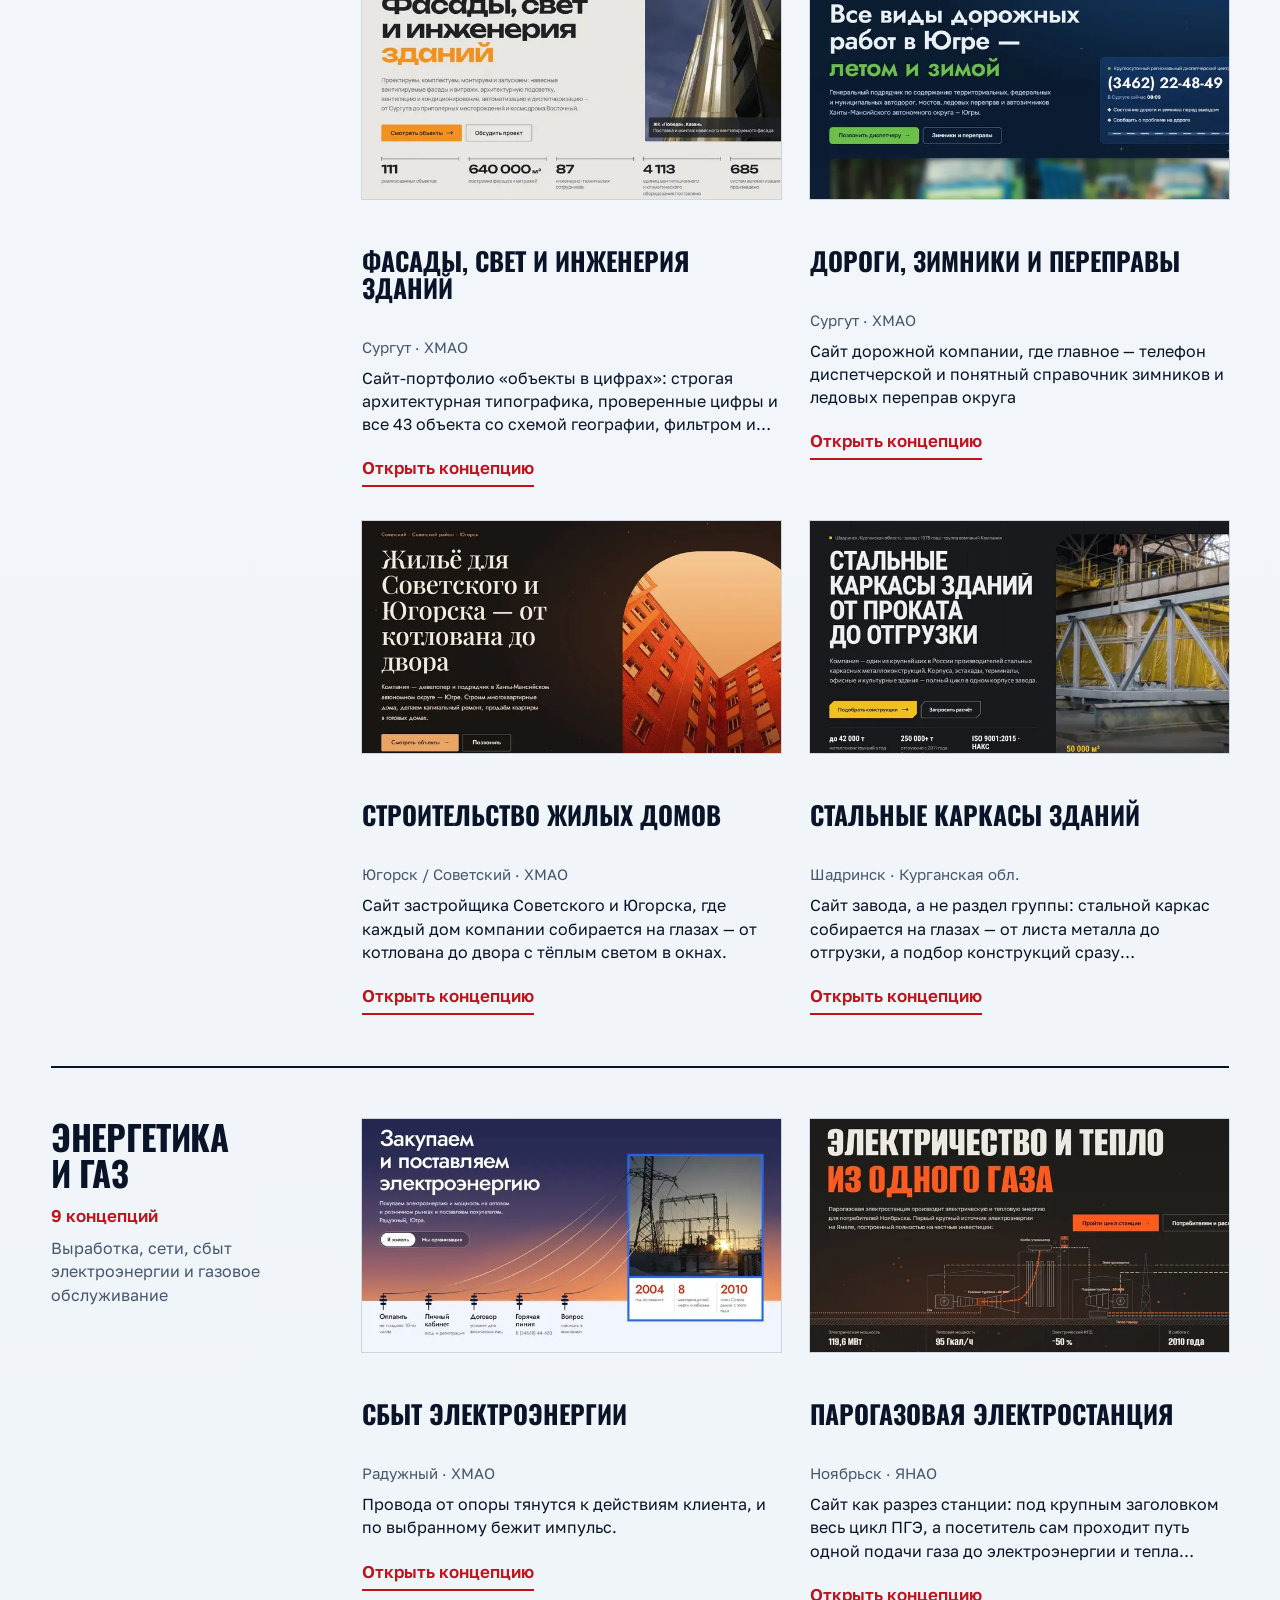
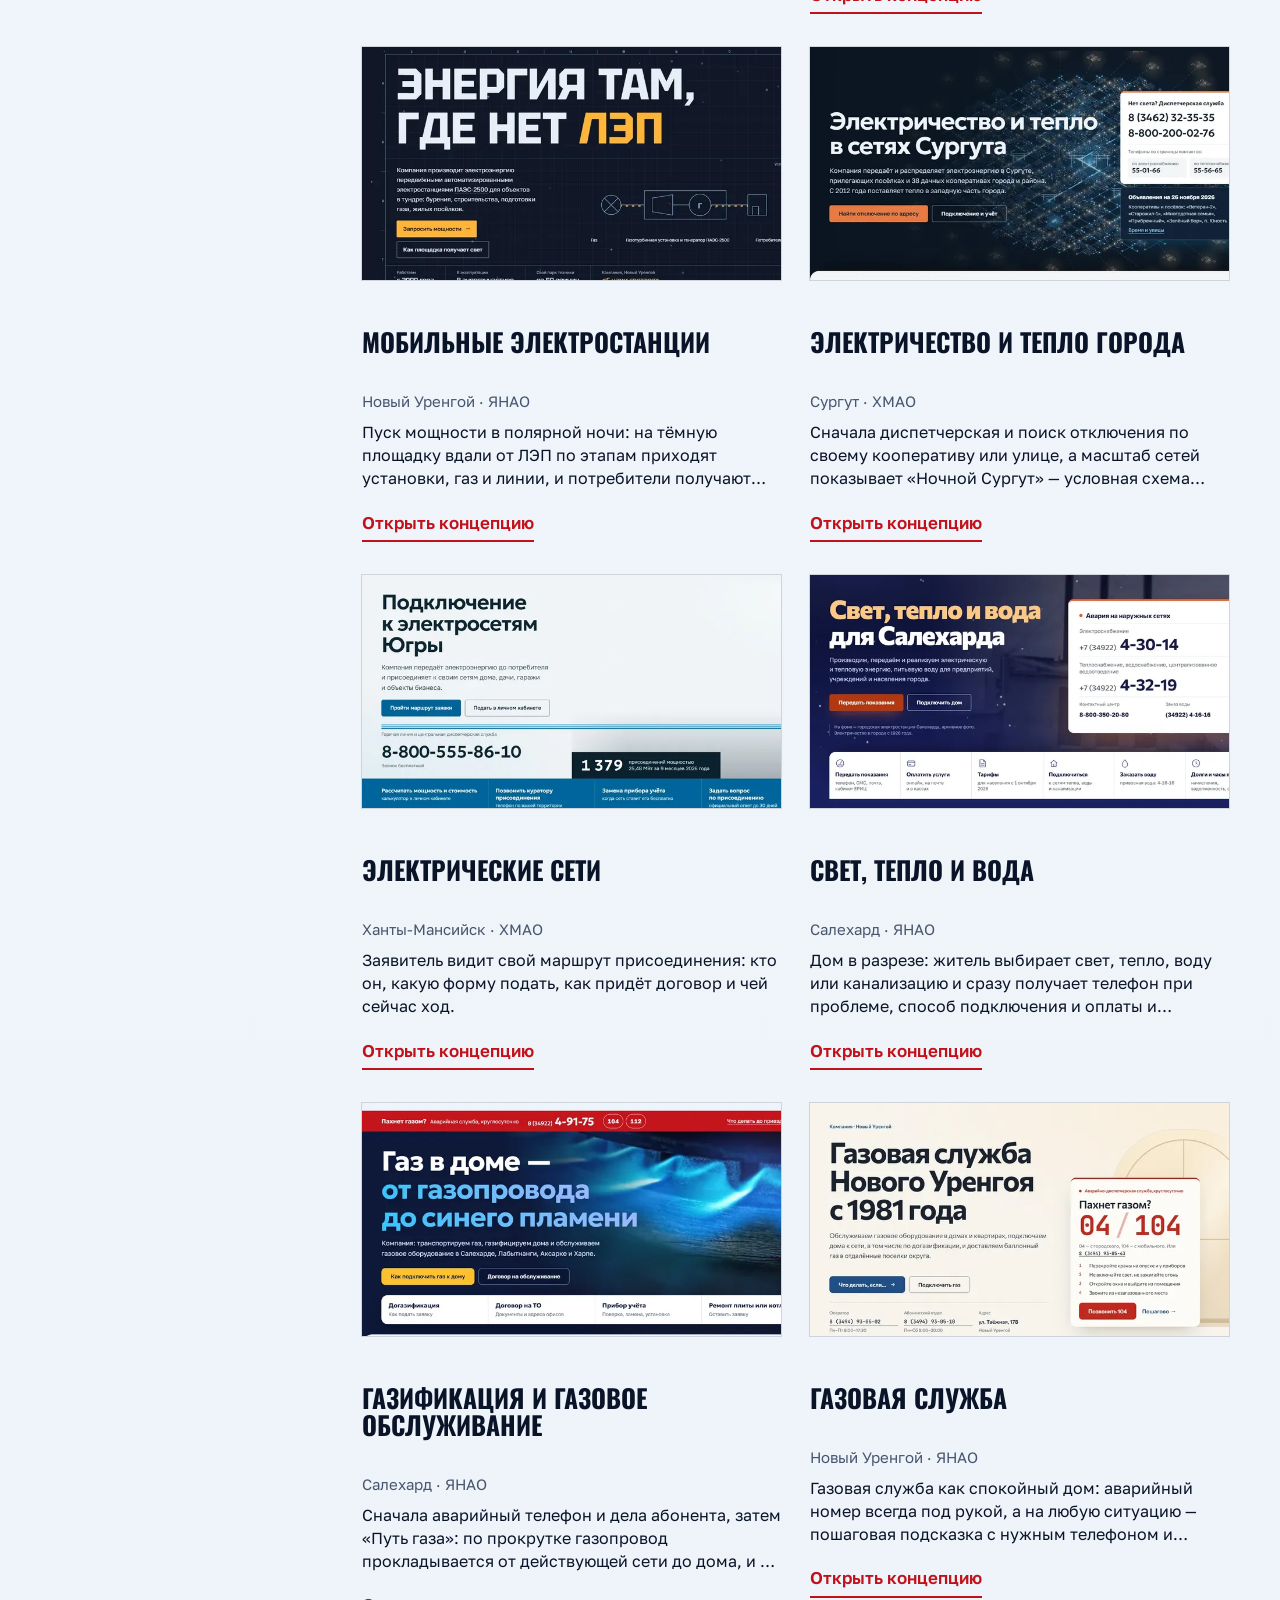
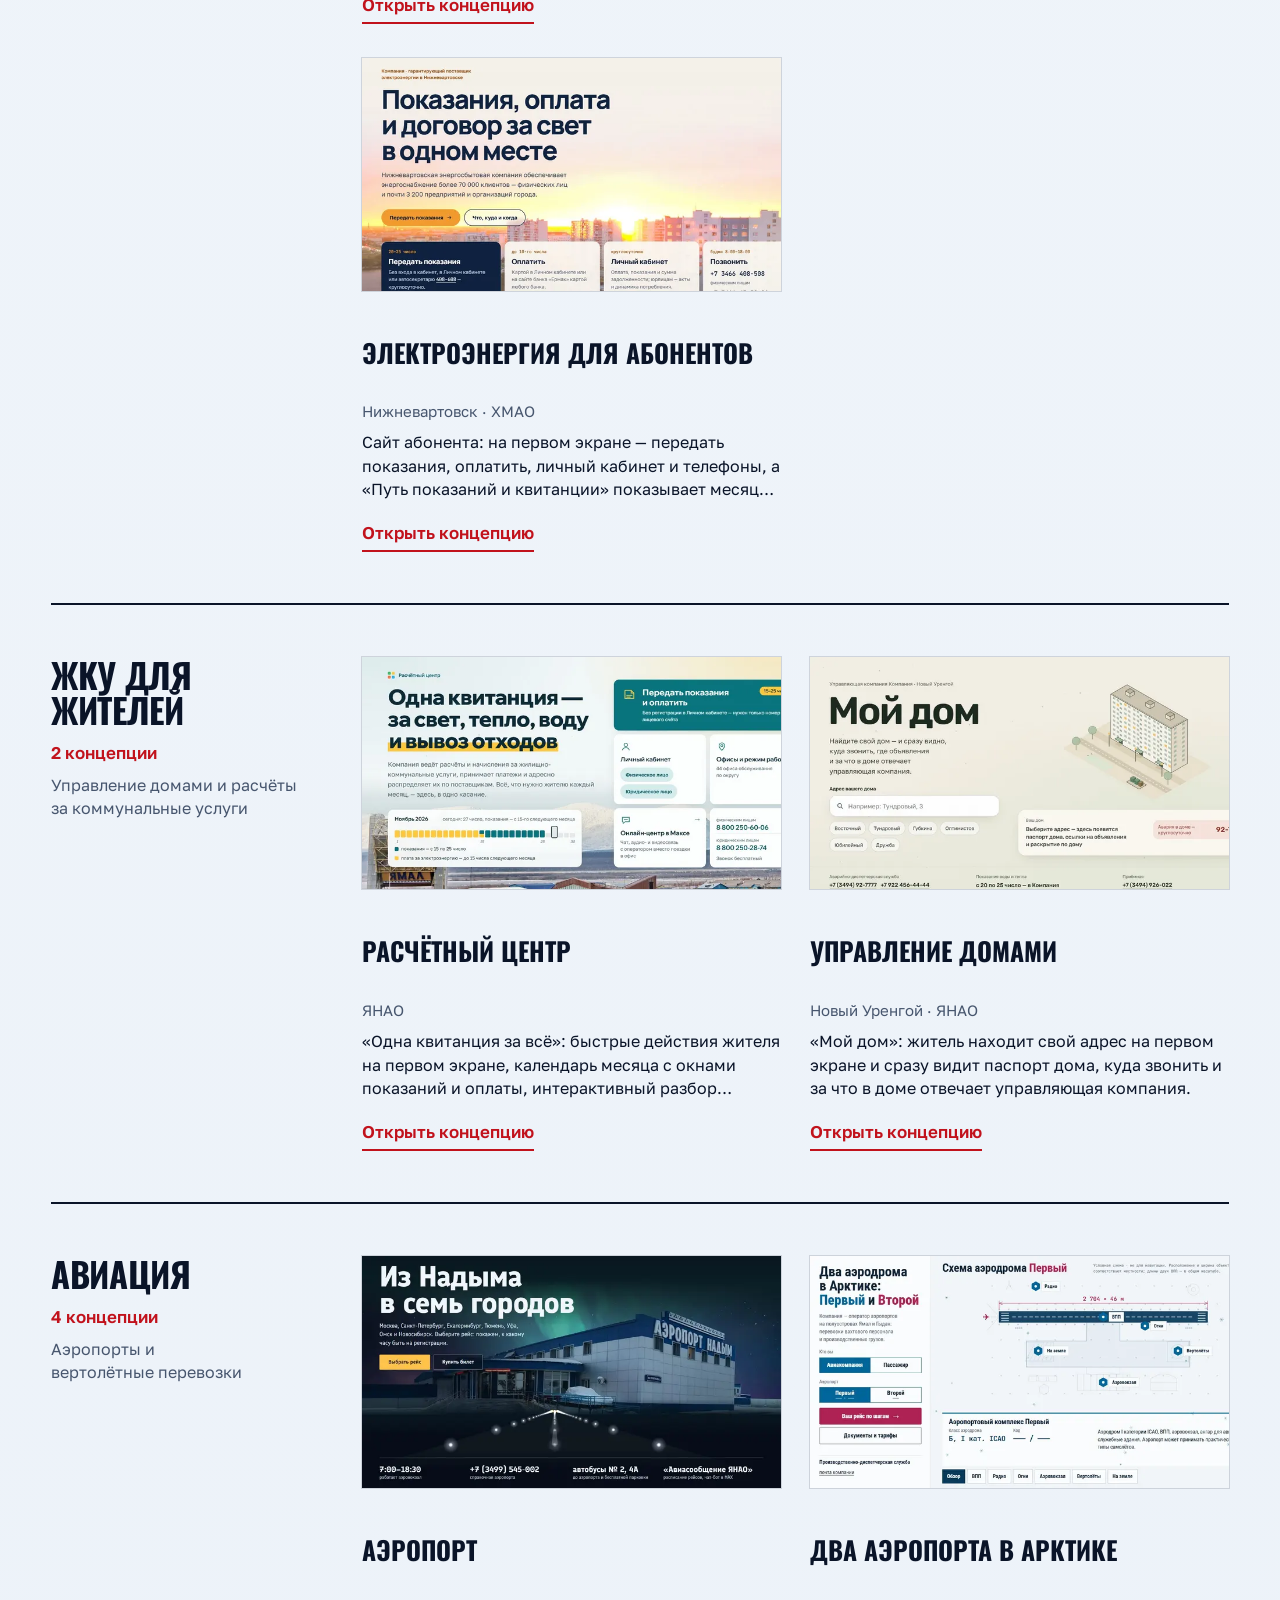
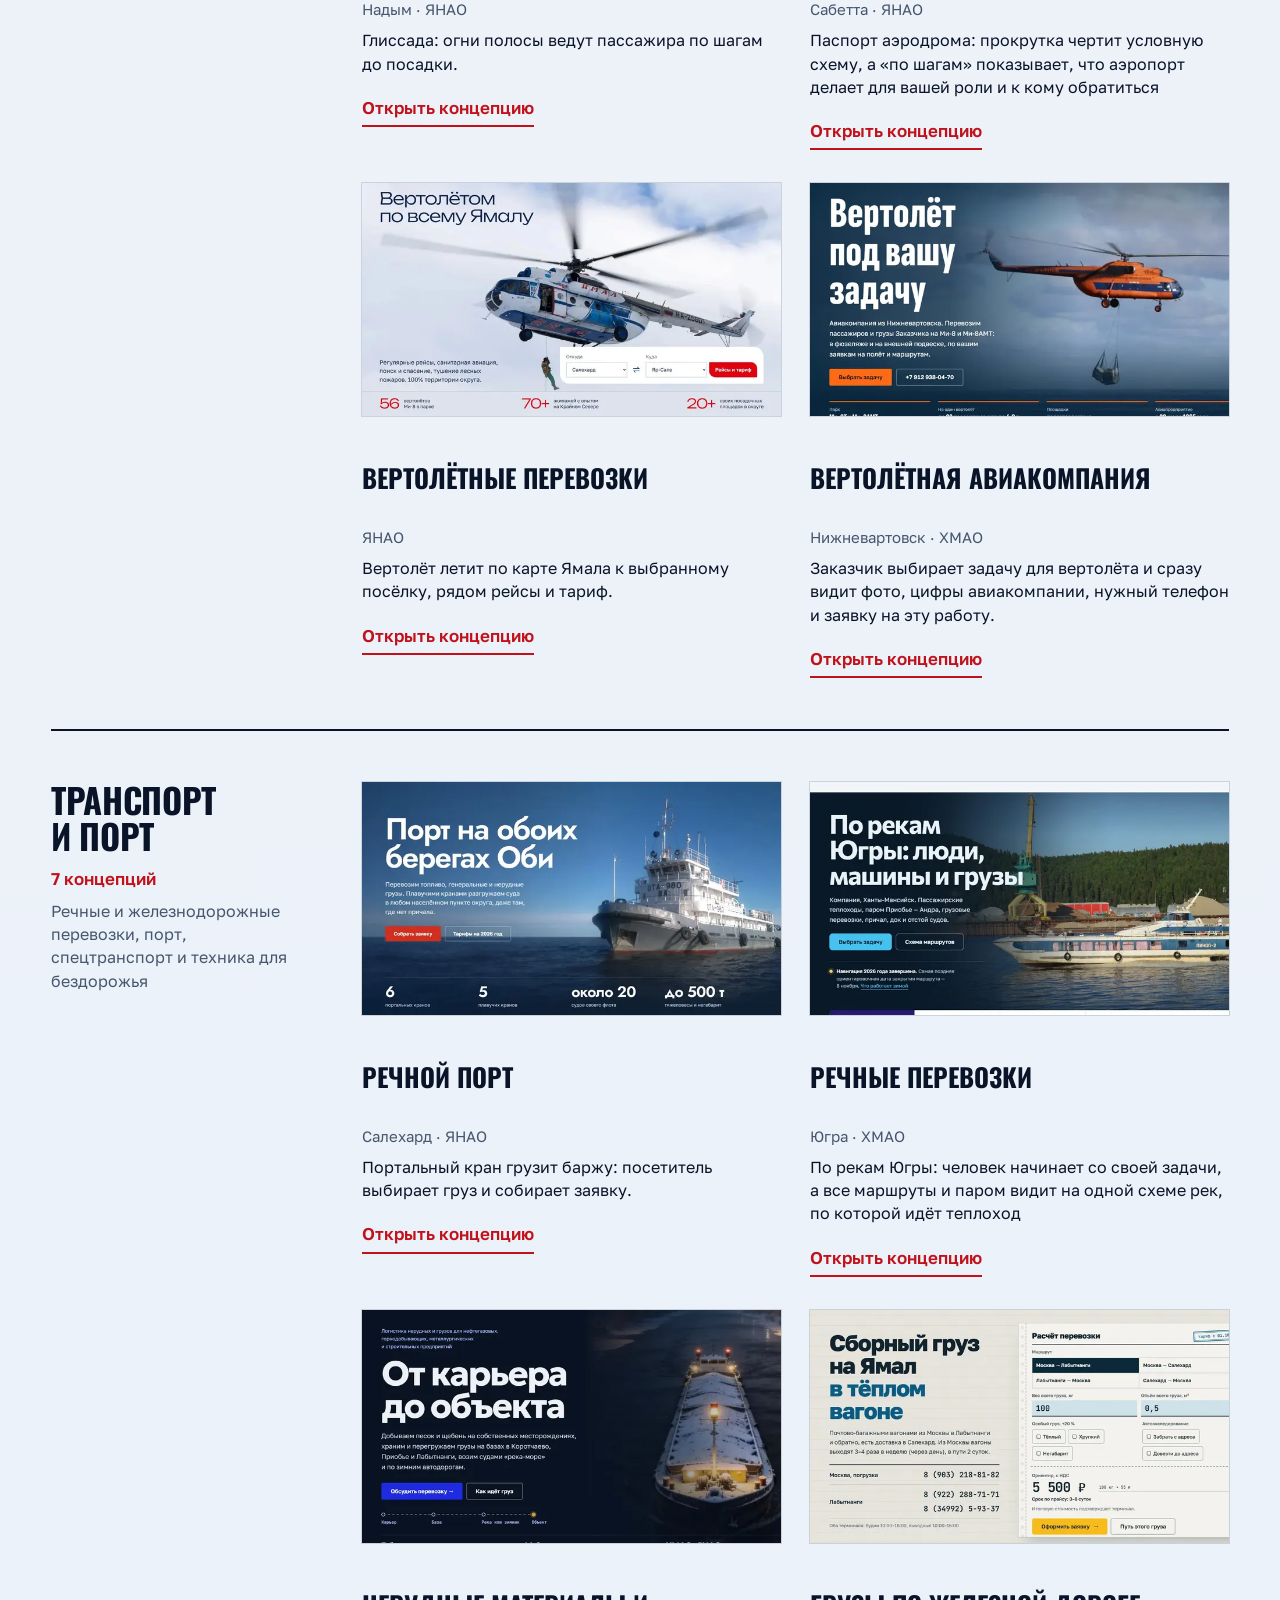
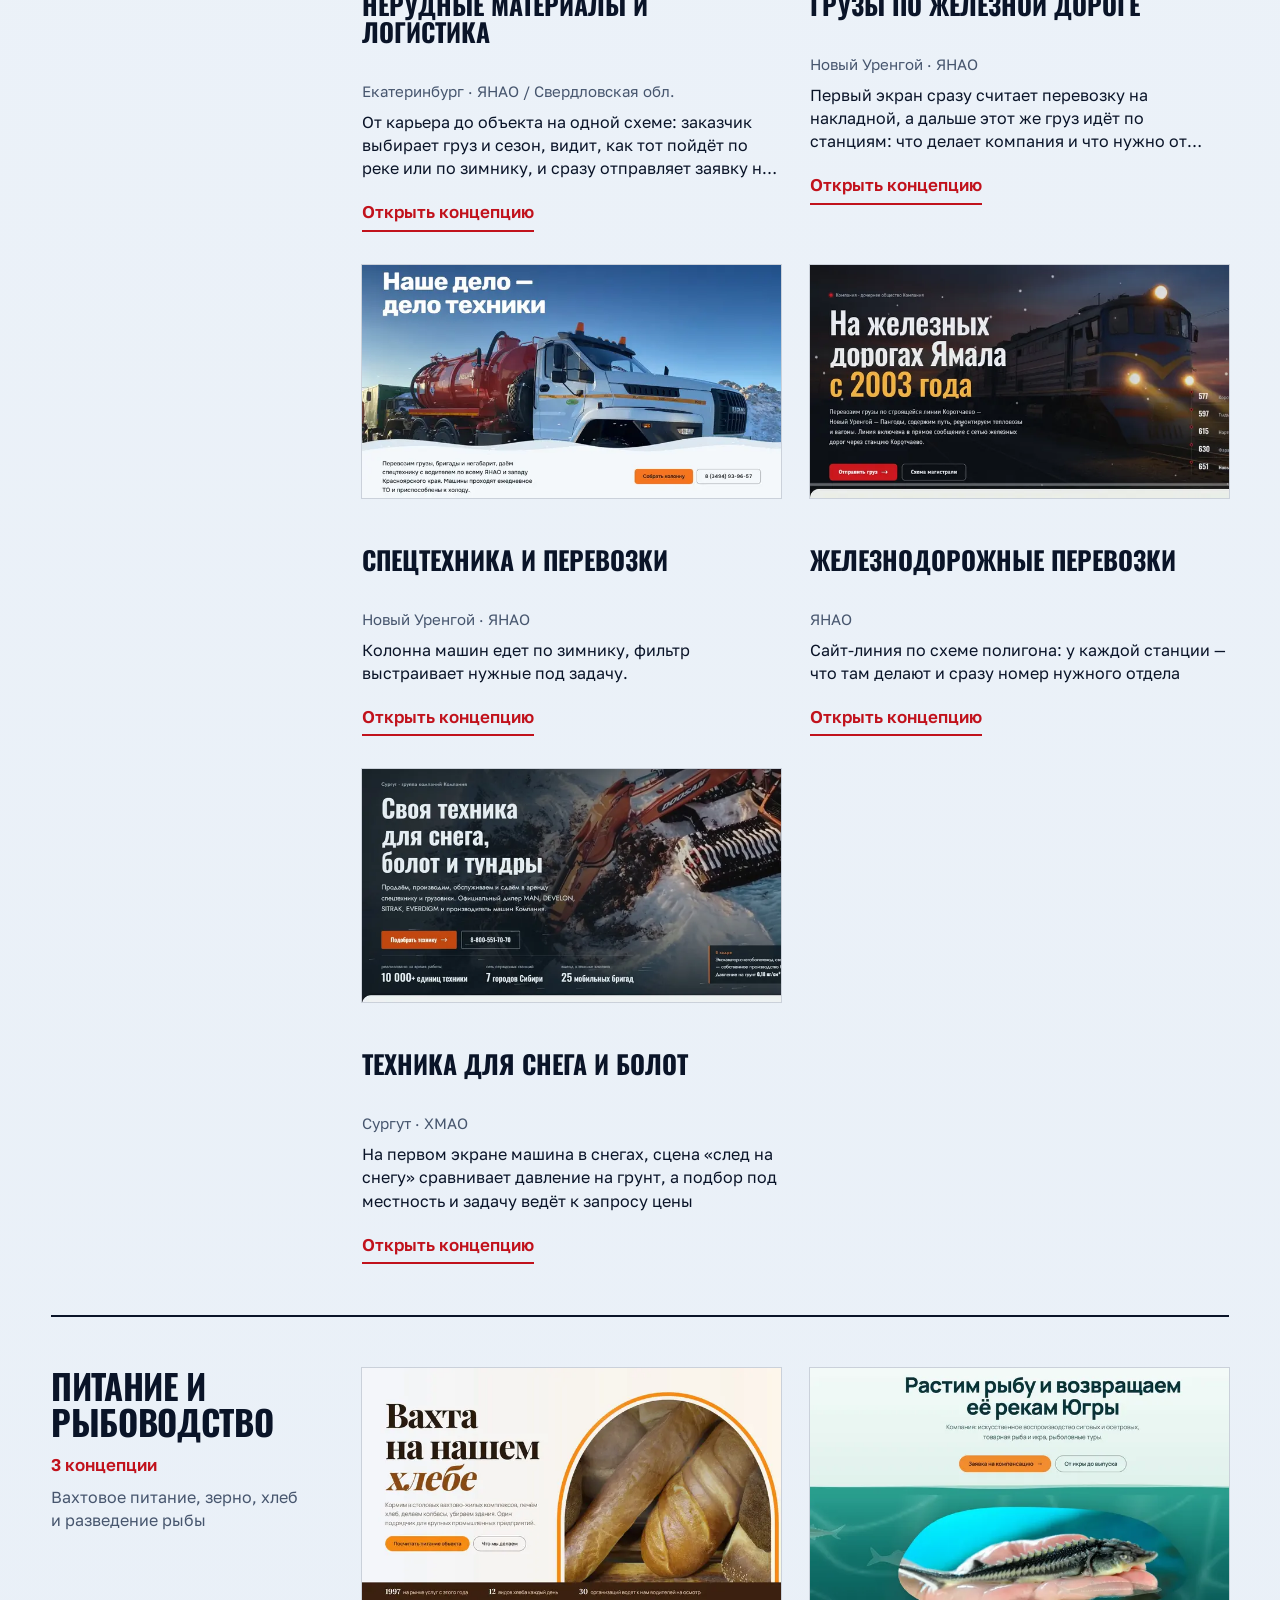
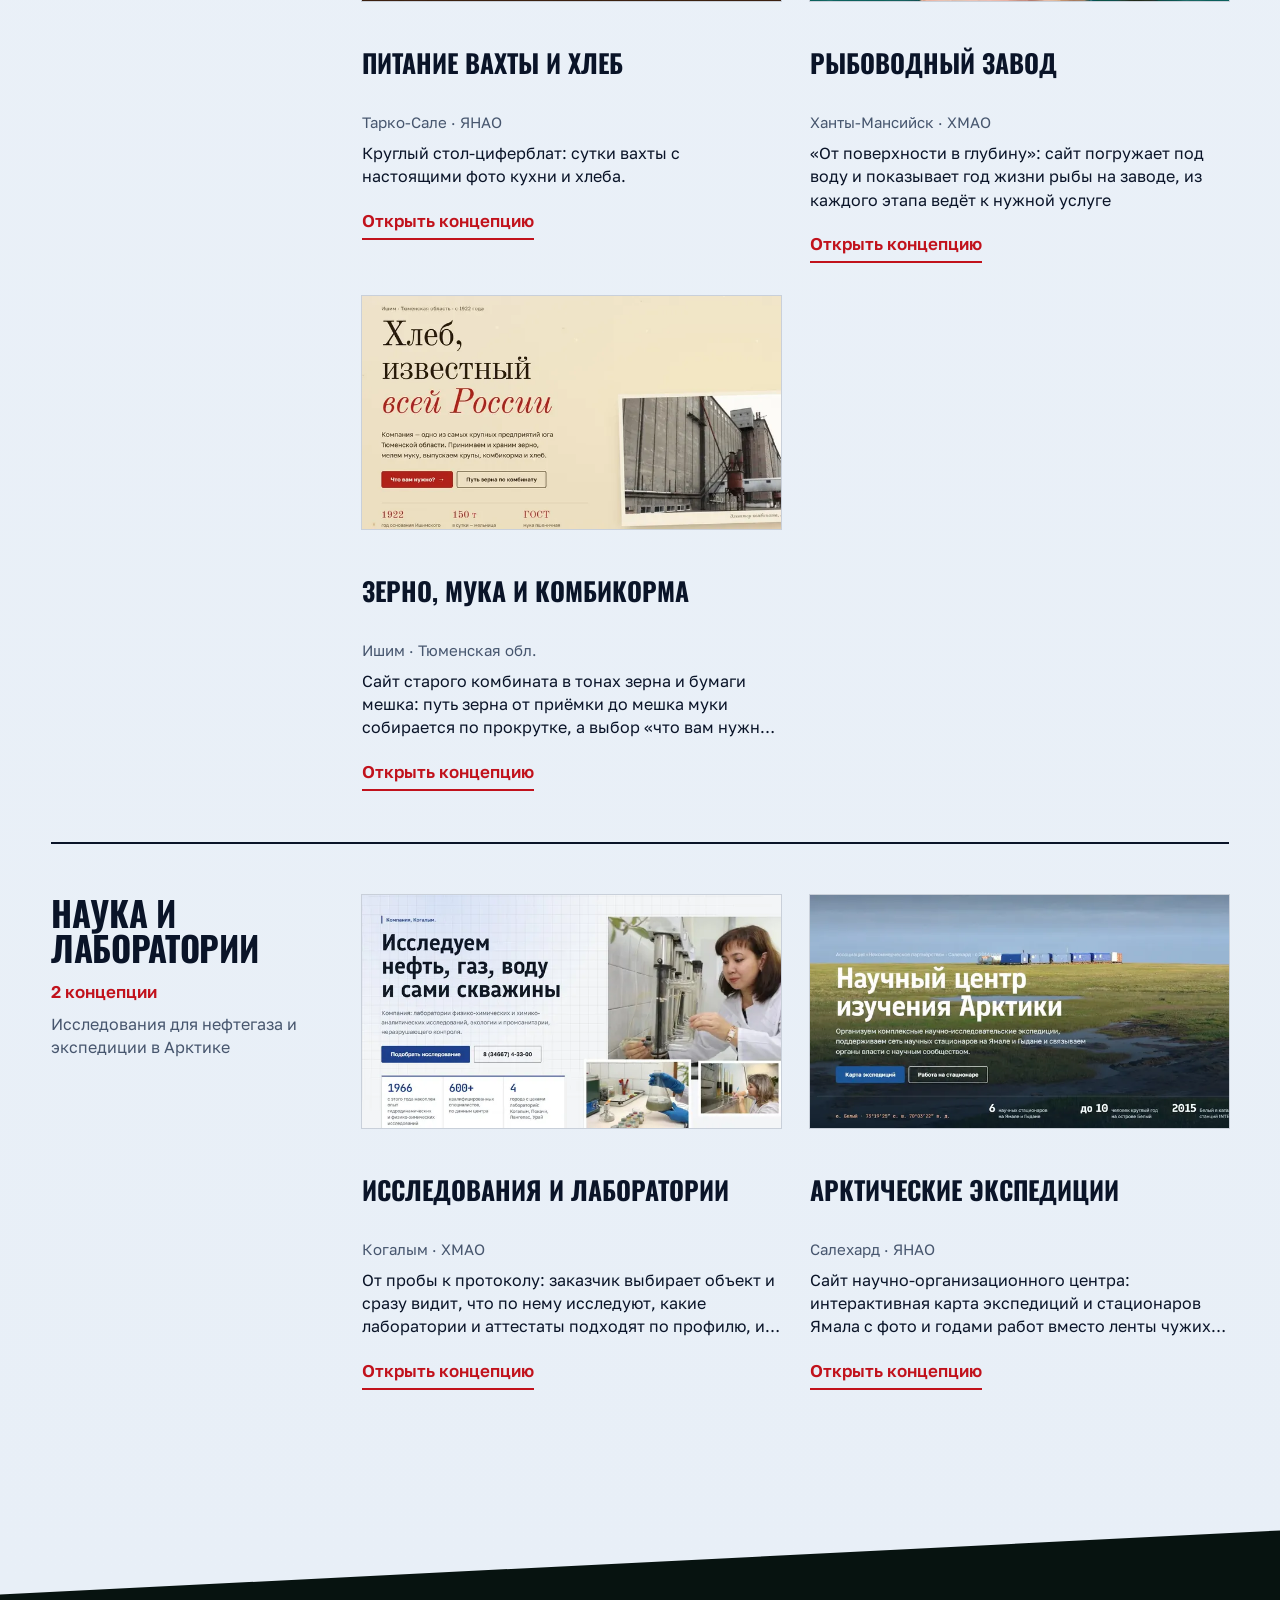
==== commit 0d400cd8: "Studio: remove VAT line, add 8 concepts (49 total) Co-Authored-By: Claude Sonnet 5.5 <noreply@anthro" ====
--- a/index.html
+++ b/index.html
@@ -25,11 +25,11 @@
     <div class="hero-t"><h1><span>Сайты</span> <span class="red">с&nbsp;северным</span> <span class="red">характером</span></h1>
       <p class="lead">Проектируем, рисуем и&nbsp;программируем сайты для компаний УрФО. У&nbsp;каждого своя идея, которую запоминают.</p>
       <div class="cta"><a class="btn" data-magnetic href="#contact"><span>Обсудить сайт</span></a><a class="btn btn--ghost" href="#concepts"><span>Смотреть концепции</span></a></div></div>
-    <div class="wall" aria-hidden="true"><div><img src="img/c-rusgas.webp" alt="" width="720" height="400" loading="lazy" decoding="async"><img src="img/c-inkomneft.webp" alt="" width="720" height="400" loading="lazy" decoding="async"><img src="img/c-yamalspeccentr.webp" alt="" width="720" height="400" loading="lazy" decoding="async"><img src="img/c-talspecstroy.webp" alt="" width="720" height="400" loading="lazy" decoding="async"><img src="img/c-avtodorstroy.webp" alt="" width="720" height="400" loading="lazy" decoding="async"><img src="img/c-yuvis.webp" alt="" width="720" height="400" loading="lazy" decoding="async"><img src="img/c-eska.webp" alt="" width="720" height="400" loading="lazy" decoding="async"><img src="img/c-sges.webp" alt="" width="720" height="400" loading="lazy" decoding="async"><img src="img/c-usgg.webp" alt="" width="720" height="400" loading="lazy" decoding="async"><img src="img/c-sdnur.webp" alt="" width="720" height="400" loading="lazy" decoding="async"><img src="img/c-akyamal.webp" alt="" width="720" height="400" loading="lazy" decoding="async"><img src="img/c-severflot.webp" alt="" width="720" height="400" loading="lazy" decoding="async"><img src="img/c-yamaltransavto.webp" alt="" width="720" height="400" loading="lazy" decoding="async"><img src="img/c-cnipr.webp" alt="" width="720" height="400" loading="lazy" decoding="async"><img src="img/c-rusgas.webp" alt="" width="720" height="400" loading="lazy" decoding="async"><img src="img/c-inkomneft.webp" alt="" width="720" height="400" loading="lazy" decoding="async"><img src="img/c-yamalspeccentr.webp" alt="" width="720" height="400" loading="lazy" decoding="async"><img src="img/c-talspecstroy.webp" alt="" width="720" height="400" loading="lazy" decoding="async"><img src="img/c-avtodorstroy.webp" alt="" width="720" height="400" loading="lazy" decoding="async"><img src="img/c-yuvis.webp" alt="" width="720" height="400" loading="lazy" decoding="async"><img src="img/c-eska.webp" alt="" width="720" height="400" loading="lazy" decoding="async"><img src="img/c-sges.webp" alt="" width="720" height="400" loading="lazy" decoding="async"><img src="img/c-usgg.webp" alt="" width="720" height="400" loading="lazy" decoding="async"><img src="img/c-sdnur.webp" alt="" width="720" height="400" loading="lazy" decoding="async"><img src="img/c-akyamal.webp" alt="" width="720" height="400" loading="lazy" decoding="async"><img src="img/c-severflot.webp" alt="" width="720" height="400" loading="lazy" decoding="async"><img src="img/c-yamaltransavto.webp" alt="" width="720" height="400" loading="lazy" decoding="async"><img src="img/c-cnipr.webp" alt="" width="720" height="400" loading="lazy" decoding="async"></div><div><img src="img/c-ekoton.webp" alt="" width="720" height="400" loading="lazy" decoding="async"><img src="img/c-eprs.webp" alt="" width="720" height="400" loading="lazy" decoding="async"><img src="img/c-ags.webp" alt="" width="720" height="400" loading="lazy" decoding="async"><img src="img/c-neftstroyinvest.webp" alt="" width="720" height="400" loading="lazy" decoding="async"><img src="img/c-dorremstroy.webp" alt="" width="720" height="400" loading="lazy" decoding="async"><img src="img/c-sibpromstroy.webp" alt="" width="720" height="400" loading="lazy" decoding="async"><img src="img/c-npge.webp" alt="" width="720" height="400" loading="lazy" decoding="async"><img src="img/c-utek.webp" alt="" width="720" height="400" loading="lazy" decoding="async"><img src="img/c-gorgaz.webp" alt="" width="720" height="400" loading="lazy" decoding="async"><img src="img/c-avianadym.webp" alt="" width="720" height="400" loading="lazy" decoding="async"><img src="img/c-nvavia.webp" alt="" width="720" height="400" loading="lazy" decoding="async"><img src="img/c-ulogist.webp" alt="" width="720" height="400" loading="lazy" decoding="async"><img src="img/c-purcompany.webp" alt="" width="720" height="400" loading="lazy" decoding="async"><img src="img/c-arctic.webp" alt="" width="720" height="400" loading="lazy" decoding="async"><img src="img/c-ekoton.webp" alt="" width="720" height="400" loading="lazy" decoding="async"><img src="img/c-eprs.webp" alt="" width="720" height="400" loading="lazy" decoding="async"><img src="img/c-ags.webp" alt="" width="720" height="400" loading="lazy" decoding="async"><img src="img/c-neftstroyinvest.webp" alt="" width="720" height="400" loading="lazy" decoding="async"><img src="img/c-dorremstroy.webp" alt="" width="720" height="400" loading="lazy" decoding="async"><img src="img/c-sibpromstroy.webp" alt="" width="720" height="400" loading="lazy" decoding="async"><img src="img/c-npge.webp" alt="" width="720" height="400" loading="lazy" decoding="async"><img src="img/c-utek.webp" alt="" width="720" height="400" loading="lazy" decoding="async"><img src="img/c-gorgaz.webp" alt="" width="720" height="400" loading="lazy" decoding="async"><img src="img/c-avianadym.webp" alt="" width="720" height="400" loading="lazy" decoding="async"><img src="img/c-nvavia.webp" alt="" width="720" height="400" loading="lazy" decoding="async"><img src="img/c-ulogist.webp" alt="" width="720" height="400" loading="lazy" decoding="async"><img src="img/c-purcompany.webp" alt="" width="720" height="400" loading="lazy" decoding="async"><img src="img/c-arctic.webp" alt="" width="720" height="400" loading="lazy" decoding="async"></div><div><img src="img/c-epu-service.webp" alt="" width="720" height="400" loading="lazy" decoding="async"><img src="img/c-nugrk.webp" alt="" width="720" height="400" loading="lazy" decoding="async"><img src="img/c-zsbm.webp" alt="" width="720" height="400" loading="lazy" decoding="async"><img src="img/c-surgut-rsu.webp" alt="" width="720" height="400" loading="lazy" decoding="async"><img src="img/c-zskk.webp" alt="" width="720" height="400" loading="lazy" decoding="async"><img src="img/c-lik.webp" alt="" width="720" height="400" loading="lazy" decoding="async"><img src="img/c-zer.webp" alt="" width="720" height="400" loading="lazy" decoding="async"><img src="img/c-slenergo.webp" alt="" width="720" height="400" loading="lazy" decoding="async"><img src="img/c-eric.webp" alt="" width="720" height="400" loading="lazy" decoding="async"><img src="img/c-sabetta.webp" alt="" width="720" height="400" loading="lazy" decoding="async"><img src="img/c-salport.webp" alt="" width="720" height="400" loading="lazy" decoding="async"><img src="img/c-yamallog.webp" alt="" width="720" height="400" loading="lazy" decoding="async"><img src="img/c-ugrafish.webp" alt="" width="720" height="400" loading="lazy" decoding="async"><img src="img/c-epu-service.webp" alt="" width="720" height="400" loading="lazy" decoding="async"><img src="img/c-nugrk.webp" alt="" width="720" height="400" loading="lazy" decoding="async"><img src="img/c-zsbm.webp" alt="" width="720" height="400" loading="lazy" decoding="async"><img src="img/c-surgut-rsu.webp" alt="" width="720" height="400" loading="lazy" decoding="async"><img src="img/c-zskk.webp" alt="" width="720" height="400" loading="lazy" decoding="async"><img src="img/c-lik.webp" alt="" width="720" height="400" loading="lazy" decoding="async"><img src="img/c-zer.webp" alt="" width="720" height="400" loading="lazy" decoding="async"><img src="img/c-slenergo.webp" alt="" width="720" height="400" loading="lazy" decoding="async"><img src="img/c-eric.webp" alt="" width="720" height="400" loading="lazy" decoding="async"><img src="img/c-sabetta.webp" alt="" width="720" height="400" loading="lazy" decoding="async"><img src="img/c-salport.webp" alt="" width="720" height="400" loading="lazy" decoding="async"><img src="img/c-yamallog.webp" alt="" width="720" height="400" loading="lazy" decoding="async"><img src="img/c-ugrafish.webp" alt="" width="720" height="400" loading="lazy" decoding="async"></div></div></div>
+    <div class="wall" aria-hidden="true"><div><img src="img/c-rusgas.webp" alt="" width="720" height="400" loading="lazy" decoding="async"><img src="img/c-inkomneft.webp" alt="" width="720" height="400" loading="lazy" decoding="async"><img src="img/c-yamalspeccentr.webp" alt="" width="720" height="400" loading="lazy" decoding="async"><img src="img/c-khimmash.webp" alt="" width="720" height="400" loading="lazy" decoding="async"><img src="img/c-surgut-rsu.webp" alt="" width="720" height="400" loading="lazy" decoding="async"><img src="img/c-zskk.webp" alt="" width="720" height="400" loading="lazy" decoding="async"><img src="img/c-lik.webp" alt="" width="720" height="400" loading="lazy" decoding="async"><img src="img/c-smksh.webp" alt="" width="720" height="400" loading="lazy" decoding="async"><img src="img/c-zer.webp" alt="" width="720" height="400" loading="lazy" decoding="async"><img src="img/c-slenergo.webp" alt="" width="720" height="400" loading="lazy" decoding="async"><img src="img/c-nesko.webp" alt="" width="720" height="400" loading="lazy" decoding="async"><img src="img/c-avianadym.webp" alt="" width="720" height="400" loading="lazy" decoding="async"><img src="img/c-nvavia.webp" alt="" width="720" height="400" loading="lazy" decoding="async"><img src="img/c-ulogist.webp" alt="" width="720" height="400" loading="lazy" decoding="async"><img src="img/c-yrw.webp" alt="" width="720" height="400" loading="lazy" decoding="async"><img src="img/c-ugrafish.webp" alt="" width="720" height="400" loading="lazy" decoding="async"><img src="img/c-arctic.webp" alt="" width="720" height="400" loading="lazy" decoding="async"><img src="img/c-rusgas.webp" alt="" width="720" height="400" loading="lazy" decoding="async"><img src="img/c-inkomneft.webp" alt="" width="720" height="400" loading="lazy" decoding="async"><img src="img/c-yamalspeccentr.webp" alt="" width="720" height="400" loading="lazy" decoding="async"><img src="img/c-khimmash.webp" alt="" width="720" height="400" loading="lazy" decoding="async"><img src="img/c-surgut-rsu.webp" alt="" width="720" height="400" loading="lazy" decoding="async"><img src="img/c-zskk.webp" alt="" width="720" height="400" loading="lazy" decoding="async"><img src="img/c-lik.webp" alt="" width="720" height="400" loading="lazy" decoding="async"><img src="img/c-smksh.webp" alt="" width="720" height="400" loading="lazy" decoding="async"><img src="img/c-zer.webp" alt="" width="720" height="400" loading="lazy" decoding="async"><img src="img/c-slenergo.webp" alt="" width="720" height="400" loading="lazy" decoding="async"><img src="img/c-nesko.webp" alt="" width="720" height="400" loading="lazy" decoding="async"><img src="img/c-avianadym.webp" alt="" width="720" height="400" loading="lazy" decoding="async"><img src="img/c-nvavia.webp" alt="" width="720" height="400" loading="lazy" decoding="async"><img src="img/c-ulogist.webp" alt="" width="720" height="400" loading="lazy" decoding="async"><img src="img/c-yrw.webp" alt="" width="720" height="400" loading="lazy" decoding="async"><img src="img/c-ugrafish.webp" alt="" width="720" height="400" loading="lazy" decoding="async"><img src="img/c-arctic.webp" alt="" width="720" height="400" loading="lazy" decoding="async"></div><div><img src="img/c-ekoton.webp" alt="" width="720" height="400" loading="lazy" decoding="async"><img src="img/c-eprs.webp" alt="" width="720" height="400" loading="lazy" decoding="async"><img src="img/c-ags.webp" alt="" width="720" height="400" loading="lazy" decoding="async"><img src="img/c-talspecstroy.webp" alt="" width="720" height="400" loading="lazy" decoding="async"><img src="img/c-avtodorstroy.webp" alt="" width="720" height="400" loading="lazy" decoding="async"><img src="img/c-yuvis.webp" alt="" width="720" height="400" loading="lazy" decoding="async"><img src="img/c-severavtodor.webp" alt="" width="720" height="400" loading="lazy" decoding="async"><img src="img/c-eska.webp" alt="" width="720" height="400" loading="lazy" decoding="async"><img src="img/c-sges.webp" alt="" width="720" height="400" loading="lazy" decoding="async"><img src="img/c-usgg.webp" alt="" width="720" height="400" loading="lazy" decoding="async"><img src="img/c-eric.webp" alt="" width="720" height="400" loading="lazy" decoding="async"><img src="img/c-sabetta.webp" alt="" width="720" height="400" loading="lazy" decoding="async"><img src="img/c-salport.webp" alt="" width="720" height="400" loading="lazy" decoding="async"><img src="img/c-yamallog.webp" alt="" width="720" height="400" loading="lazy" decoding="async"><img src="img/c-remex.webp" alt="" width="720" height="400" loading="lazy" decoding="async"><img src="img/c-ishimkhp.webp" alt="" width="720" height="400" loading="lazy" decoding="async"><img src="img/c-ekoton.webp" alt="" width="720" height="400" loading="lazy" decoding="async"><img src="img/c-eprs.webp" alt="" width="720" height="400" loading="lazy" decoding="async"><img src="img/c-ags.webp" alt="" width="720" height="400" loading="lazy" decoding="async"><img src="img/c-talspecstroy.webp" alt="" width="720" height="400" loading="lazy" decoding="async"><img src="img/c-avtodorstroy.webp" alt="" width="720" height="400" loading="lazy" decoding="async"><img src="img/c-yuvis.webp" alt="" width="720" height="400" loading="lazy" decoding="async"><img src="img/c-severavtodor.webp" alt="" width="720" height="400" loading="lazy" decoding="async"><img src="img/c-eska.webp" alt="" width="720" height="400" loading="lazy" decoding="async"><img src="img/c-sges.webp" alt="" width="720" height="400" loading="lazy" decoding="async"><img src="img/c-usgg.webp" alt="" width="720" height="400" loading="lazy" decoding="async"><img src="img/c-eric.webp" alt="" width="720" height="400" loading="lazy" decoding="async"><img src="img/c-sabetta.webp" alt="" width="720" height="400" loading="lazy" decoding="async"><img src="img/c-salport.webp" alt="" width="720" height="400" loading="lazy" decoding="async"><img src="img/c-yamallog.webp" alt="" width="720" height="400" loading="lazy" decoding="async"><img src="img/c-remex.webp" alt="" width="720" height="400" loading="lazy" decoding="async"><img src="img/c-ishimkhp.webp" alt="" width="720" height="400" loading="lazy" decoding="async"></div><div><img src="img/c-epu-service.webp" alt="" width="720" height="400" loading="lazy" decoding="async"><img src="img/c-nugrk.webp" alt="" width="720" height="400" loading="lazy" decoding="async"><img src="img/c-zsbm.webp" alt="" width="720" height="400" loading="lazy" decoding="async"><img src="img/c-neftstroyinvest.webp" alt="" width="720" height="400" loading="lazy" decoding="async"><img src="img/c-dorremstroy.webp" alt="" width="720" height="400" loading="lazy" decoding="async"><img src="img/c-sibpromstroy.webp" alt="" width="720" height="400" loading="lazy" decoding="async"><img src="img/c-druzhba.webp" alt="" width="720" height="400" loading="lazy" decoding="async"><img src="img/c-npge.webp" alt="" width="720" height="400" loading="lazy" decoding="async"><img src="img/c-utek.webp" alt="" width="720" height="400" loading="lazy" decoding="async"><img src="img/c-gorgaz.webp" alt="" width="720" height="400" loading="lazy" decoding="async"><img src="img/c-sdnur.webp" alt="" width="720" height="400" loading="lazy" decoding="async"><img src="img/c-akyamal.webp" alt="" width="720" height="400" loading="lazy" decoding="async"><img src="img/c-severflot.webp" alt="" width="720" height="400" loading="lazy" decoding="async"><img src="img/c-yamaltransavto.webp" alt="" width="720" height="400" loading="lazy" decoding="async"><img src="img/c-purcompany.webp" alt="" width="720" height="400" loading="lazy" decoding="async"><img src="img/c-cnipr.webp" alt="" width="720" height="400" loading="lazy" decoding="async"><img src="img/c-epu-service.webp" alt="" width="720" height="400" loading="lazy" decoding="async"><img src="img/c-nugrk.webp" alt="" width="720" height="400" loading="lazy" decoding="async"><img src="img/c-zsbm.webp" alt="" width="720" height="400" loading="lazy" decoding="async"><img src="img/c-neftstroyinvest.webp" alt="" width="720" height="400" loading="lazy" decoding="async"><img src="img/c-dorremstroy.webp" alt="" width="720" height="400" loading="lazy" decoding="async"><img src="img/c-sibpromstroy.webp" alt="" width="720" height="400" loading="lazy" decoding="async"><img src="img/c-druzhba.webp" alt="" width="720" height="400" loading="lazy" decoding="async"><img src="img/c-npge.webp" alt="" width="720" height="400" loading="lazy" decoding="async"><img src="img/c-utek.webp" alt="" width="720" height="400" loading="lazy" decoding="async"><img src="img/c-gorgaz.webp" alt="" width="720" height="400" loading="lazy" decoding="async"><img src="img/c-sdnur.webp" alt="" width="720" height="400" loading="lazy" decoding="async"><img src="img/c-akyamal.webp" alt="" width="720" height="400" loading="lazy" decoding="async"><img src="img/c-severflot.webp" alt="" width="720" height="400" loading="lazy" decoding="async"><img src="img/c-yamaltransavto.webp" alt="" width="720" height="400" loading="lazy" decoding="async"><img src="img/c-purcompany.webp" alt="" width="720" height="400" loading="lazy" decoding="async"><img src="img/c-cnipr.webp" alt="" width="720" height="400" loading="lazy" decoding="async"></div></div></div>
 </section>
-<section class="cat" id="concepts"><div class="wrap"><h2 data-split>Сорок одна концепция для&nbsp;УрФО</h2><p class="lead">Для каждого предприятия собрали живую страницу с&nbsp;его логотипом, текстами и&nbsp;фотографиями. Откройте и&nbsp;пролистайте.</p>
-  <nav class="chips" aria-label="Сферы"><a href="#sp-neft">Нефтегаз и геология <b>9</b></a><a href="#sp-build">Строительство и дороги <b>9</b></a><a href="#sp-energy">Энергетика и газ <b>8</b></a><a href="#sp-home">ЖКУ для жителей <b>2</b></a><a href="#sp-air">Авиация <b>4</b></a><a href="#sp-trans">Транспорт и порт <b>5</b></a><a href="#sp-food">Питание и рыбоводство <b>2</b></a><a href="#sp-sci">Наука и лаборатории <b>2</b></a></nav>
-  <div class="sp" id="sp-neft"><div class="sp-h"><h3>Нефтегаз и геология</h3><p class="n">9 концепций</p><p class="d">Добыча газа, ремонт скважин, оборудование для добычи, геологоразведка</p></div><div class="sp-g"><article class="cd" data-reveal><a href="https://artsevershop-create.github.io/concepts-2026/m/rusgas/" target="_blank" rel="noopener" aria-label="Добыча газа: открыть концепцию"><span class="im"><img src="img/c-rusgas.webp" alt="Концепция сайта: Добыча газа" width="720" height="400" loading="lazy"></span><span class="tx"><h4>Добыча газа</h4><span class="m">Новый Уренгой · ЯНАО</span><span class="i">Репортаж с месторождения: настоящие фото компании приближают от площадки в тундре к лаборатории, а управляемая схема показывает путь газа из-под Тазовской губы до газовой системы России.</span><span class="o">Открыть концепцию</span></span></a></article><article class="cd" data-reveal><a href="https://artsevershop-create.github.io/concepts-2026/m/ekoton/" target="_blank" rel="noopener" aria-label="Ремонт скважин: открыть концепцию"><span class="im"><img src="img/c-ekoton.webp" alt="Концепция сайта: Ремонт скважин" width="720" height="400" loading="lazy"></span><span class="tx"><h4>Ремонт скважин</h4><span class="m">ХМАО</span><span class="i">Страница уходит под землю: график ремонтов за 14 лет растёт вниз стволами скважин.</span><span class="o">Открыть концепцию</span></span></a></article><article class="cd" data-reveal><a href="https://artsevershop-create.github.io/concepts-2026/m/epu-service/" target="_blank" rel="noopener" aria-label="Погружное оборудование для нефти: открыть концепцию"><span class="im"><img src="img/c-epu-service.webp" alt="Концепция сайта: Погружное оборудование для нефти" width="720" height="400" loading="lazy"></span><span class="tx"><h4>Погружное оборудование для нефти</h4><span class="m">Когалым · ХМАО</span><span class="i">Погружная установка разбирается на узлы прямо на странице, и каждый узел ведёт в каталог.</span><span class="o">Открыть концепцию</span></span></a></article><article class="cd" data-reveal><a href="https://artsevershop-create.github.io/concepts-2026/m/inkomneft/" target="_blank" rel="noopener" aria-label="Ремонт скважин и учебный центр: открыть концепцию"><span class="im"><img src="img/c-inkomneft.webp" alt="Концепция сайта: Ремонт скважин и учебный центр" width="720" height="400" loading="lazy"></span><span class="tx"><h4>Ремонт скважин и учебный центр</h4><span class="m">ХМАО</span><span class="i">Траектория бокового ствола прорисовывается через страницу и открывает услуги по ходу бурения.</span><span class="o">Открыть концепцию</span></span></a></article><article class="cd" data-reveal><a href="https://artsevershop-create.github.io/concepts-2026/m/eprs/" target="_blank" rel="noopener" aria-label="Ремонт скважин и техосмотр: открыть концепцию"><span class="im"><img src="img/c-eprs.webp" alt="Концепция сайта: Ремонт скважин и техосмотр" width="720" height="400" loading="lazy"></span><span class="tx"><h4>Ремонт скважин и техосмотр</h4><span class="m">Нижневартовск · ХМАО</span><span class="i">Ночная смена: прожектор посетителя высвечивает узлы установки и работы.</span><span class="o">Открыть концепцию</span></span></a></article><article class="cd" data-reveal><a href="https://artsevershop-create.github.io/concepts-2026/m/nugrk/" target="_blank" rel="noopener" aria-label="Геологоразведка и освоение скважин: открыть концепцию"><span class="im"><img src="img/c-nugrk.webp" alt="Концепция сайта: Геологоразведка и освоение скважин" width="720" height="400" loading="lazy"></span><span class="tx"><h4>Геологоразведка и освоение скважин</h4><span class="m">Новый Уренгой · ЯНАО</span><span class="i">Ящик с керном: каждый образец достаётся и рассказывает о виде работ.</span><span class="o">Открыть концепцию</span></span></a></article><article class="cd" data-reveal><a href="https://artsevershop-create.github.io/concepts-2026/m/yamalspeccentr/" target="_blank" rel="noopener" aria-label="Ремонт бурового оборудования: открыть концепцию"><span class="im"><img src="img/c-yamalspeccentr.webp" alt="Концепция сайта: Ремонт бурового оборудования" width="720" height="400" loading="lazy"></span><span class="tx"><h4>Ремонт бурового оборудования</h4><span class="m">Ноябрьск / Новый Уренгой · ЯНАО</span><span class="i">Соты-гайки направлений докручиваются ключом и раскрываются.</span><span class="o">Открыть концепцию</span></span></a></article><article class="cd" data-reveal><a href="https://artsevershop-create.github.io/concepts-2026/m/ags/" target="_blank" rel="noopener" aria-label="Гидроразрыв пласта: открыть концепцию"><span class="im"><img src="img/c-ags.webp" alt="Концепция сайта: Гидроразрыв пласта" width="720" height="400" loading="lazy"></span><span class="tx"><h4>Гидроразрыв пласта</h4><span class="m">Радужный · ХМАО</span><span class="i">Посетитель поднимает давление, и в пласте растёт трещина ГРП.</span><span class="o">Открыть концепцию</span></span></a></article><article class="cd" data-reveal><a href="https://artsevershop-create.github.io/concepts-2026/m/zsbm/" target="_blank" rel="noopener" aria-label="Завод нефтегазового оборудования: открыть концепцию"><span class="im"><img src="img/c-zsbm.webp" alt="Концепция сайта: Завод нефтегазового оборудования" width="720" height="400" loading="lazy"></span><span class="tx"><h4>Завод нефтегазового оборудования</h4><span class="m">Тюмень · Тюменская обл.</span><span class="i">Сайт завода как инженерный лист: каталог по категориям, изделия в разборе из собственных 3D-моделей и запрос КП в один шаг</span><span class="o">Открыть концепцию</span></span></a></article></div></div><div class="sp" id="sp-build"><div class="sp-h"><h3>Строительство и дороги</h3><p class="n">9 концепций</p><p class="d">Объекты ТЭК, резервуары и трубопроводы, дорожные работы, фасады и инженерные сети</p></div><div class="sp-g"><article class="cd" data-reveal><a href="https://artsevershop-create.github.io/concepts-2026/m/talspecstroy/" target="_blank" rel="noopener" aria-label="Строительство объектов ТЭК: открыть концепцию"><span class="im"><img src="img/c-talspecstroy.webp" alt="Концепция сайта: Строительство объектов ТЭК" width="720" height="400" loading="lazy"></span><span class="tx"><h4>Строительство объектов ТЭК</h4><span class="m">Октябрьский район · ХМАО</span><span class="i">Площадка строится слоями на глазах: от отсыпки до готового объекта.</span><span class="o">Открыть концепцию</span></span></a></article><article class="cd" data-reveal><a href="https://artsevershop-create.github.io/concepts-2026/m/neftstroyinvest/" target="_blank" rel="noopener" aria-label="Дороги, стройка и флот: открыть концепцию"><span class="im"><img src="img/c-neftstroyinvest.webp" alt="Концепция сайта: Дороги, стройка и флот" width="720" height="400" loading="lazy"></span><span class="tx"><h4>Дороги, стройка и флот</h4><span class="m">Югра · ХМАО</span><span class="i">Четыре грани работ: выбранная разворачивается на весь экран со всеми услугами.</span><span class="o">Открыть концепцию</span></span></a></article><article class="cd" data-reveal><a href="https://artsevershop-create.github.io/concepts-2026/m/surgut-rsu/" target="_blank" rel="noopener" aria-label="Резервуары и ремонтные муфты: открыть концепцию"><span class="im"><img src="img/c-surgut-rsu.webp" alt="Концепция сайта: Резервуары и ремонтные муфты" width="720" height="400" loading="lazy"></span><span class="tx"><h4>Резервуары и ремонтные муфты</h4><span class="m">Сургутский район · ХМАО</span><span class="i">Муфта обжимает трубу на экране, и вместе с ней выезжает паспорт изделия.</span><span class="o">Открыть концепцию</span></span></a></article><article class="cd" data-reveal><a href="https://artsevershop-create.github.io/concepts-2026/m/avtodorstroy/" target="_blank" rel="noopener" aria-label="Асфальт и дорожное строительство: открыть концепцию"><span class="im"><img src="img/c-avtodorstroy.webp" alt="Концепция сайта: Асфальт и дорожное строительство" width="720" height="400" loading="lazy"></span><span class="tx"><h4>Асфальт и дорожное строительство</h4><span class="m">ХМАО</span><span class="i">Каток проходит через экран, и щебень превращается в дорогу.</span><span class="o">Открыть концепцию</span></span></a></article><article class="cd" data-reveal><a href="https://artsevershop-create.github.io/concepts-2026/m/dorremstroy/" target="_blank" rel="noopener" aria-label="Содержание и ремонт дорог: открыть концепцию"><span class="im"><img src="img/c-dorremstroy.webp" alt="Концепция сайта: Содержание и ремонт дорог" width="720" height="400" loading="lazy"></span><span class="tx"><h4>Содержание и ремонт дорог</h4><span class="m">Надым · ЯНАО</span><span class="i">Дорога проходит через всю страницу и приводит к смете.</span><span class="o">Открыть концепцию</span></span></a></article><article class="cd" data-reveal><a href="https://artsevershop-create.github.io/concepts-2026/m/zskk/" target="_blank" rel="noopener" aria-label="Дороги и площадки на Севере: открыть концепцию"><span class="im"><img src="img/c-zskk.webp" alt="Концепция сайта: Дороги и площадки на Севере" width="720" height="400" loading="lazy"></span><span class="tx"><h4>Дороги и площадки на Севере</h4><span class="m">Пойковский · ХМАО</span><span class="i">Сайт крупного подрядчика, где объёмный разрез дороги по слоям показывает выполненные объёмы, своё производство и технику и ведёт прямо к запросу на работы.</span><span class="o">Открыть концепцию</span></span></a></article><article class="cd" data-reveal><a href="https://artsevershop-create.github.io/concepts-2026/m/yuvis/" target="_blank" rel="noopener" aria-label="Дороги и производство материалов: открыть концепцию"><span class="im"><img src="img/c-yuvis.webp" alt="Концепция сайта: Дороги и производство материалов" width="720" height="400" loading="lazy"></span><span class="tx"><h4>Дороги и производство материалов</h4><span class="m">Сургут · ХМАО</span><span class="i">Сайт крупного подрядчика на собственных аэрофото: сцена «От намыва до покрытия» показывает производственную цепочку и из любого звена ведёт в запрос на поставку.</span><span class="o">Открыть концепцию</span></span></a></article><article class="cd" data-reveal><a href="https://artsevershop-create.github.io/concepts-2026/m/sibpromstroy/" target="_blank" rel="noopener" aria-label="Инженерные сети: открыть концепцию"><span class="im"><img src="img/c-sibpromstroy.webp" alt="Концепция сайта: Инженерные сети" width="720" height="400" loading="lazy"></span><span class="tx"><h4>Инженерные сети</h4><span class="m">Сургут · ХМАО</span><span class="i">Сайт, на котором за один экран понятно, чем занимается организация: три сети под кварталом, каждую можно выбрать, увидеть связанные работы и отправить заявку именно по ней</span><span class="o">Открыть концепцию</span></span></a></article><article class="cd" data-reveal><a href="https://artsevershop-create.github.io/concepts-2026/m/lik/" target="_blank" rel="noopener" aria-label="Фасады, свет и инженерия зданий: открыть концепцию"><span class="im"><img src="img/c-lik.webp" alt="Концепция сайта: Фасады, свет и инженерия зданий" width="720" height="400" loading="lazy"></span><span class="tx"><h4>Фасады, свет и инженерия зданий</h4><span class="m">Сургут · ХМАО</span><span class="i">Сайт-портфолио «объекты в цифрах»: строгая архитектурная типографика, проверенные цифры и все 43 объекта со схемой географии, фильтром и карточкой — что, где и для кого сделано</span><span class="o">Открыть концепцию</span></span></a></article></div></div><div class="sp" id="sp-energy"><div class="sp-h"><h3>Энергетика и газ</h3><p class="n">8 концепций</p><p class="d">Выработка, сети, сбыт электроэнергии и газовое обслуживание</p></div><div class="sp-g"><article class="cd" data-reveal><a href="https://artsevershop-create.github.io/concepts-2026/m/eska/" target="_blank" rel="noopener" aria-label="Сбыт электроэнергии: открыть концепцию"><span class="im"><img src="img/c-eska.webp" alt="Концепция сайта: Сбыт электроэнергии" width="720" height="400" loading="lazy"></span><span class="tx"><h4>Сбыт электроэнергии</h4><span class="m">Радужный · ХМАО</span><span class="i">Провода от опоры тянутся к действиям клиента, и по выбранному бежит импульс.</span><span class="o">Открыть концепцию</span></span></a></article><article class="cd" data-reveal><a href="https://artsevershop-create.github.io/concepts-2026/m/npge/" target="_blank" rel="noopener" aria-label="Парогазовая электростанция: открыть концепцию"><span class="im"><img src="img/c-npge.webp" alt="Концепция сайта: Парогазовая электростанция" width="720" height="400" loading="lazy"></span><span class="tx"><h4>Парогазовая электростанция</h4><span class="m">Ноябрьск · ЯНАО</span><span class="i">Сайт как разрез станции: под крупным заголовком весь цикл ПГЭ, а посетитель сам проходит путь одной подачи газа до электроэнергии и тепла городу.</span><span class="o">Открыть концепцию</span></span></a></article><article class="cd" data-reveal><a href="https://artsevershop-create.github.io/concepts-2026/m/zer/" target="_blank" rel="noopener" aria-label="Мобильные электростанции: открыть концепцию"><span class="im"><img src="img/c-zer.webp" alt="Концепция сайта: Мобильные электростанции" width="720" height="400" loading="lazy"></span><span class="tx"><h4>Мобильные электростанции</h4><span class="m">Новый Уренгой · ЯНАО</span><span class="i">Пуск мощности в полярной ночи: на тёмную площадку вдали от ЛЭП по этапам приходят установки, газ и линии, и потребители получают свет.</span><span class="o">Открыть концепцию</span></span></a></article><article class="cd" data-reveal><a href="https://artsevershop-create.github.io/concepts-2026/m/sges/" target="_blank" rel="noopener" aria-label="Электричество и тепло города: открыть концепцию"><span class="im"><img src="img/c-sges.webp" alt="Концепция сайта: Электричество и тепло города" width="720" height="400" loading="lazy"></span><span class="tx"><h4>Электричество и тепло города</h4><span class="m">Сургут · ХМАО</span><span class="i">Сначала диспетчерская и поиск отключения по своему кооперативу или улице, а масштаб сетей показывает «Ночной Сургут» — условная схема города, который загорается по мере прокрутки.</span><span class="o">Открыть концепцию</span></span></a></article><article class="cd" data-reveal><a href="https://artsevershop-create.github.io/concepts-2026/m/utek/" target="_blank" rel="noopener" aria-label="Электрические сети: открыть концепцию"><span class="im"><img src="img/c-utek.webp" alt="Концепция сайта: Электрические сети" width="720" height="400" loading="lazy"></span><span class="tx"><h4>Электрические сети</h4><span class="m">Ханты-Мансийск · ХМАО</span><span class="i">Заявитель видит свой маршрут присоединения: кто он, какую форму подать, как придёт договор и чей сейчас ход.</span><span class="o">Открыть концепцию</span></span></a></article><article class="cd" data-reveal><a href="https://artsevershop-create.github.io/concepts-2026/m/slenergo/" target="_blank" rel="noopener" aria-label="Свет, тепло и вода: открыть концепцию"><span class="im"><img src="img/c-slenergo.webp" alt="Концепция сайта: Свет, тепло и вода" width="720" height="400" loading="lazy"></span><span class="tx"><h4>Свет, тепло и вода</h4><span class="m">Салехард · ЯНАО</span><span class="i">Дом в разрезе: житель выбирает свет, тепло, воду или канализацию и сразу получает телефон при проблеме, способ подключения и оплаты и действующий тариф.</span><span class="o">Открыть концепцию</span></span></a></article><article class="cd" data-reveal><a href="https://artsevershop-create.github.io/concepts-2026/m/usgg/" target="_blank" rel="noopener" aria-label="Газификация и газовое обслуживание: открыть концепцию"><span class="im"><img src="img/c-usgg.webp" alt="Концепция сайта: Газификация и газовое обслуживание" width="720" height="400" loading="lazy"></span><span class="tx"><h4>Газификация и газовое обслуживание</h4><span class="m">Салехард · ЯНАО</span><span class="i">Сначала аварийный телефон и дела абонента, затем «Путь газа»: по прокрутке газопровод прокладывается от действующей сети до дома, и в конце загорается горелка</span><span class="o">Открыть концепцию</span></span></a></article><article class="cd" data-reveal><a href="https://artsevershop-create.github.io/concepts-2026/m/gorgaz/" target="_blank" rel="noopener" aria-label="Газовая служба: открыть концепцию"><span class="im"><img src="img/c-gorgaz.webp" alt="Концепция сайта: Газовая служба" width="720" height="400" loading="lazy"></span><span class="tx"><h4>Газовая служба</h4><span class="m">Новый Уренгой · ЯНАО</span><span class="i">Газовая служба как спокойный дом: аварийный номер всегда под рукой, а на любую ситуацию — пошаговая подсказка с нужным телефоном и документом</span><span class="o">Открыть концепцию</span></span></a></article></div></div><div class="sp" id="sp-home"><div class="sp-h"><h3>ЖКУ для жителей</h3><p class="n">2 концепции</p><p class="d">Управление домами и расчёты за коммунальные услуги</p></div><div class="sp-g"><article class="cd" data-reveal><a href="https://artsevershop-create.github.io/concepts-2026/m/eric/" target="_blank" rel="noopener" aria-label="Расчётный центр: открыть концепцию"><span class="im"><img src="img/c-eric.webp" alt="Концепция сайта: Расчётный центр" width="720" height="400" loading="lazy"></span><span class="tx"><h4>Расчётный центр</h4><span class="m">ЯНАО</span><span class="i">«Одна квитанция за всё»: быстрые действия жителя на первом экране, календарь месяца с окнами показаний и оплаты, интерактивный разбор квитанции по строкам с ответом «куда обращаться» и поиск офиса по городам Ямала</span><span class="o">Открыть концепцию</span></span></a></article><article class="cd" data-reveal><a href="https://artsevershop-create.github.io/concepts-2026/m/sdnur/" target="_blank" rel="noopener" aria-label="Управление домами: открыть концепцию"><span class="im"><img src="img/c-sdnur.webp" alt="Концепция сайта: Управление домами" width="720" height="400" loading="lazy"></span><span class="tx"><h4>Управление домами</h4><span class="m">Новый Уренгой · ЯНАО</span><span class="i">«Мой дом»: житель находит свой адрес на первом экране и сразу видит паспорт дома, куда звонить и за что в доме отвечает управляющая компания.</span><span class="o">Открыть концепцию</span></span></a></article></div></div><div class="sp" id="sp-air"><div class="sp-h"><h3>Авиация</h3><p class="n">4 концепции</p><p class="d">Аэропорты и вертолётные перевозки</p></div><div class="sp-g"><article class="cd" data-reveal><a href="https://artsevershop-create.github.io/concepts-2026/m/avianadym/" target="_blank" rel="noopener" aria-label="Аэропорт: открыть концепцию"><span class="im"><img src="img/c-avianadym.webp" alt="Концепция сайта: Аэропорт" width="720" height="400" loading="lazy"></span><span class="tx"><h4>Аэропорт</h4><span class="m">Надым · ЯНАО</span><span class="i">Глиссада: огни полосы ведут пассажира по шагам до посадки.</span><span class="o">Открыть концепцию</span></span></a></article><article class="cd" data-reveal><a href="https://artsevershop-create.github.io/concepts-2026/m/sabetta/" target="_blank" rel="noopener" aria-label="Два аэропорта в Арктике: открыть концепцию"><span class="im"><img src="img/c-sabetta.webp" alt="Концепция сайта: Два аэропорта в Арктике" width="720" height="400" loading="lazy"></span><span class="tx"><h4>Два аэропорта в Арктике</h4><span class="m">Сабетта · ЯНАО</span><span class="i">Паспорт аэродрома: прокрутка чертит условную схему, а «по шагам» показывает, что аэропорт делает для вашей роли и к кому обратиться</span><span class="o">Открыть концепцию</span></span></a></article><article class="cd" data-reveal><a href="https://artsevershop-create.github.io/concepts-2026/m/akyamal/" target="_blank" rel="noopener" aria-label="Вертолётные перевозки: открыть концепцию"><span class="im"><img src="img/c-akyamal.webp" alt="Концепция сайта: Вертолётные перевозки" width="720" height="400" loading="lazy"></span><span class="tx"><h4>Вертолётные перевозки</h4><span class="m">ЯНАО</span><span class="i">Вертолёт летит по карте Ямала к выбранному посёлку, рядом рейсы и тариф.</span><span class="o">Открыть концепцию</span></span></a></article><article class="cd" data-reveal><a href="https://artsevershop-create.github.io/concepts-2026/m/nvavia/" target="_blank" rel="noopener" aria-label="Вертолётная авиакомпания: открыть концепцию"><span class="im"><img src="img/c-nvavia.webp" alt="Концепция сайта: Вертолётная авиакомпания" width="720" height="400" loading="lazy"></span><span class="tx"><h4>Вертолётная авиакомпания</h4><span class="m">Нижневартовск · ХМАО</span><span class="i">Заказчик выбирает задачу для вертолёта и сразу видит фото, цифры авиакомпании, нужный телефон и заявку на эту работу.</span><span class="o">Открыть концепцию</span></span></a></article></div></div><div class="sp" id="sp-trans"><div class="sp-h"><h3>Транспорт и порт</h3><p class="n">5 концепций</p><p class="d">Речные и железнодорожные перевозки, порт и спецтранспорт</p></div><div class="sp-g"><article class="cd" data-reveal><a href="https://artsevershop-create.github.io/concepts-2026/m/salport/" target="_blank" rel="noopener" aria-label="Речной порт: открыть концепцию"><span class="im"><img src="img/c-salport.webp" alt="Концепция сайта: Речной порт" width="720" height="400" loading="lazy"></span><span class="tx"><h4>Речной порт</h4><span class="m">Салехард · ЯНАО</span><span class="i">Портальный кран грузит баржу: посетитель выбирает груз и собирает заявку.</span><span class="o">Открыть концепцию</span></span></a></article><article class="cd" data-reveal><a href="https://artsevershop-create.github.io/concepts-2026/m/severflot/" target="_blank" rel="noopener" aria-label="Речные перевозки: открыть концепцию"><span class="im"><img src="img/c-severflot.webp" alt="Концепция сайта: Речные перевозки" width="720" height="400" loading="lazy"></span><span class="tx"><h4>Речные перевозки</h4><span class="m">Югра · ХМАО</span><span class="i">По рекам Югры: человек начинает со своей задачи, а все маршруты и паром видит на одной схеме рек, по которой идёт теплоход</span><span class="o">Открыть концепцию</span></span></a></article><article class="cd" data-reveal><a href="https://artsevershop-create.github.io/concepts-2026/m/ulogist/" target="_blank" rel="noopener" aria-label="Нерудные материалы и логистика: открыть концепцию"><span class="im"><img src="img/c-ulogist.webp" alt="Концепция сайта: Нерудные материалы и логистика" width="720" height="400" loading="lazy"></span><span class="tx"><h4>Нерудные материалы и логистика</h4><span class="m">Екатеринбург · ЯНАО / Свердловская обл.</span><span class="i">От карьера до объекта на одной схеме: заказчик выбирает груз и сезон, видит, как тот пойдёт по реке или по зимнику, и сразу отправляет заявку на такую перевозку</span><span class="o">Открыть концепцию</span></span></a></article><article class="cd" data-reveal><a href="https://artsevershop-create.github.io/concepts-2026/m/yamallog/" target="_blank" rel="noopener" aria-label="Грузы по железной дороге: открыть концепцию"><span class="im"><img src="img/c-yamallog.webp" alt="Концепция сайта: Грузы по железной дороге" width="720" height="400" loading="lazy"></span><span class="tx"><h4>Грузы по железной дороге</h4><span class="m">Новый Уренгой · ЯНАО</span><span class="i">Первый экран сразу считает перевозку на накладной, а дальше этот же груз идёт по станциям: что делает компания и что нужно от клиента</span><span class="o">Открыть концепцию</span></span></a></article><article class="cd" data-reveal><a href="https://artsevershop-create.github.io/concepts-2026/m/yamaltransavto/" target="_blank" rel="noopener" aria-label="Спецтехника и перевозки: открыть концепцию"><span class="im"><img src="img/c-yamaltransavto.webp" alt="Концепция сайта: Спецтехника и перевозки" width="720" height="400" loading="lazy"></span><span class="tx"><h4>Спецтехника и перевозки</h4><span class="m">Новый Уренгой · ЯНАО</span><span class="i">Колонна машин едет по зимнику, фильтр выстраивает нужные под задачу.</span><span class="o">Открыть концепцию</span></span></a></article></div></div><div class="sp" id="sp-food"><div class="sp-h"><h3>Питание и рыбоводство</h3><p class="n">2 концепции</p><p class="d">Вахтовое питание, хлеб и разведение рыбы</p></div><div class="sp-g"><article class="cd" data-reveal><a href="https://artsevershop-create.github.io/concepts-2026/m/purcompany/" target="_blank" rel="noopener" aria-label="Питание вахты и хлеб: открыть концепцию"><span class="im"><img src="img/c-purcompany.webp" alt="Концепция сайта: Питание вахты и хлеб" width="720" height="400" loading="lazy"></span><span class="tx"><h4>Питание вахты и хлеб</h4><span class="m">Тарко-Сале · ЯНАО</span><span class="i">Круглый стол-циферблат: сутки вахты с настоящими фото кухни и хлеба.</span><span class="o">Открыть концепцию</span></span></a></article><article class="cd" data-reveal><a href="https://artsevershop-create.github.io/concepts-2026/m/ugrafish/" target="_blank" rel="noopener" aria-label="Рыбоводный завод: открыть концепцию"><span class="im"><img src="img/c-ugrafish.webp" alt="Концепция сайта: Рыбоводный завод" width="720" height="400" loading="lazy"></span><span class="tx"><h4>Рыбоводный завод</h4><span class="m">Ханты-Мансийск · ХМАО</span><span class="i">«От поверхности в глубину»: сайт погружает под воду и показывает год жизни рыбы на заводе, из каждого этапа ведёт к нужной услуге</span><span class="o">Открыть концепцию</span></span></a></article></div></div><div class="sp" id="sp-sci"><div class="sp-h"><h3>Наука и лаборатории</h3><p class="n">2 концепции</p><p class="d">Исследования для нефтегаза и экспедиции в Арктике</p></div><div class="sp-g"><article class="cd" data-reveal><a href="https://artsevershop-create.github.io/concepts-2026/m/cnipr/" target="_blank" rel="noopener" aria-label="Исследования и лаборатории: открыть концепцию"><span class="im"><img src="img/c-cnipr.webp" alt="Концепция сайта: Исследования и лаборатории" width="720" height="400" loading="lazy"></span><span class="tx"><h4>Исследования и лаборатории</h4><span class="m">Когалым · ХМАО</span><span class="i">От пробы к протоколу: заказчик выбирает объект и сразу видит, что по нему исследуют, какие лаборатории и аттестаты подходят по профилю, и отправляет готовый перечень на расчёт стоимости</span><span class="o">Открыть концепцию</span></span></a></article><article class="cd" data-reveal><a href="https://artsevershop-create.github.io/concepts-2026/m/arctic/" target="_blank" rel="noopener" aria-label="Арктические экспедиции: открыть концепцию"><span class="im"><img src="img/c-arctic.webp" alt="Концепция сайта: Арктические экспедиции" width="720" height="400" loading="lazy"></span><span class="tx"><h4>Арктические экспедиции</h4><span class="m">Салехард · ЯНАО</span><span class="i">Сайт научно-организационного центра: интерактивная карта экспедиций и стационаров Ямала с фото и годами работ вместо ленты чужих баннеров</span><span class="o">Открыть концепцию</span></span></a></article></div></div></div></section>
+<section class="cat" id="concepts"><div class="wrap"><h2 data-split>Сорок девять концепций для&nbsp;УрФО</h2><p class="lead">Для каждого предприятия собрали живую страницу с&nbsp;его логотипом, текстами и&nbsp;фотографиями. Откройте и&nbsp;пролистайте.</p>
+  <nav class="chips" aria-label="Сферы"><a href="#sp-neft">Нефтегаз и геология <b>10</b></a><a href="#sp-build">Строительство и дороги <b>12</b></a><a href="#sp-energy">Энергетика и газ <b>9</b></a><a href="#sp-home">ЖКУ для жителей <b>2</b></a><a href="#sp-air">Авиация <b>4</b></a><a href="#sp-trans">Транспорт и порт <b>7</b></a><a href="#sp-food">Питание и рыбоводство <b>3</b></a><a href="#sp-sci">Наука и лаборатории <b>2</b></a></nav>
+  <div class="sp" id="sp-neft"><div class="sp-h"><h3>Нефтегаз и геология</h3><p class="n">10 концепций</p><p class="d">Добыча газа, ремонт скважин, оборудование для добычи, геологоразведка</p></div><div class="sp-g"><article class="cd" data-reveal><a href="https://artsevershop-create.github.io/concepts-2026/m/rusgas/" target="_blank" rel="noopener" aria-label="Добыча газа: открыть концепцию"><span class="im"><img src="img/c-rusgas.webp" alt="Концепция сайта: Добыча газа" width="720" height="400" loading="lazy"></span><span class="tx"><h4>Добыча газа</h4><span class="m">Новый Уренгой · ЯНАО</span><span class="i">Репортаж с месторождения: настоящие фото компании приближают от площадки в тундре к лаборатории, а управляемая схема показывает путь газа из-под Тазовской губы до газовой системы России.</span><span class="o">Открыть концепцию</span></span></a></article><article class="cd" data-reveal><a href="https://artsevershop-create.github.io/concepts-2026/m/ekoton/" target="_blank" rel="noopener" aria-label="Ремонт скважин: открыть концепцию"><span class="im"><img src="img/c-ekoton.webp" alt="Концепция сайта: Ремонт скважин" width="720" height="400" loading="lazy"></span><span class="tx"><h4>Ремонт скважин</h4><span class="m">ХМАО</span><span class="i">Страница уходит под землю: график ремонтов за 14 лет растёт вниз стволами скважин.</span><span class="o">Открыть концепцию</span></span></a></article><article class="cd" data-reveal><a href="https://artsevershop-create.github.io/concepts-2026/m/epu-service/" target="_blank" rel="noopener" aria-label="Погружное оборудование для нефти: открыть концепцию"><span class="im"><img src="img/c-epu-service.webp" alt="Концепция сайта: Погружное оборудование для нефти" width="720" height="400" loading="lazy"></span><span class="tx"><h4>Погружное оборудование для нефти</h4><span class="m">Когалым · ХМАО</span><span class="i">Погружная установка разбирается на узлы прямо на странице, и каждый узел ведёт в каталог.</span><span class="o">Открыть концепцию</span></span></a></article><article class="cd" data-reveal><a href="https://artsevershop-create.github.io/concepts-2026/m/inkomneft/" target="_blank" rel="noopener" aria-label="Ремонт скважин и учебный центр: открыть концепцию"><span class="im"><img src="img/c-inkomneft.webp" alt="Концепция сайта: Ремонт скважин и учебный центр" width="720" height="400" loading="lazy"></span><span class="tx"><h4>Ремонт скважин и учебный центр</h4><span class="m">ХМАО</span><span class="i">Траектория бокового ствола прорисовывается через страницу и открывает услуги по ходу бурения.</span><span class="o">Открыть концепцию</span></span></a></article><article class="cd" data-reveal><a href="https://artsevershop-create.github.io/concepts-2026/m/eprs/" target="_blank" rel="noopener" aria-label="Ремонт скважин и техосмотр: открыть концепцию"><span class="im"><img src="img/c-eprs.webp" alt="Концепция сайта: Ремонт скважин и техосмотр" width="720" height="400" loading="lazy"></span><span class="tx"><h4>Ремонт скважин и техосмотр</h4><span class="m">Нижневартовск · ХМАО</span><span class="i">Ночная смена: прожектор посетителя высвечивает узлы установки и работы.</span><span class="o">Открыть концепцию</span></span></a></article><article class="cd" data-reveal><a href="https://artsevershop-create.github.io/concepts-2026/m/nugrk/" target="_blank" rel="noopener" aria-label="Геологоразведка и освоение скважин: открыть концепцию"><span class="im"><img src="img/c-nugrk.webp" alt="Концепция сайта: Геологоразведка и освоение скважин" width="720" height="400" loading="lazy"></span><span class="tx"><h4>Геологоразведка и освоение скважин</h4><span class="m">Новый Уренгой · ЯНАО</span><span class="i">Ящик с керном: каждый образец достаётся и рассказывает о виде работ.</span><span class="o">Открыть концепцию</span></span></a></article><article class="cd" data-reveal><a href="https://artsevershop-create.github.io/concepts-2026/m/yamalspeccentr/" target="_blank" rel="noopener" aria-label="Ремонт бурового оборудования: открыть концепцию"><span class="im"><img src="img/c-yamalspeccentr.webp" alt="Концепция сайта: Ремонт бурового оборудования" width="720" height="400" loading="lazy"></span><span class="tx"><h4>Ремонт бурового оборудования</h4><span class="m">Ноябрьск / Новый Уренгой · ЯНАО</span><span class="i">Соты-гайки направлений докручиваются ключом и раскрываются.</span><span class="o">Открыть концепцию</span></span></a></article><article class="cd" data-reveal><a href="https://artsevershop-create.github.io/concepts-2026/m/ags/" target="_blank" rel="noopener" aria-label="Гидроразрыв пласта: открыть концепцию"><span class="im"><img src="img/c-ags.webp" alt="Концепция сайта: Гидроразрыв пласта" width="720" height="400" loading="lazy"></span><span class="tx"><h4>Гидроразрыв пласта</h4><span class="m">Радужный · ХМАО</span><span class="i">Посетитель поднимает давление, и в пласте растёт трещина ГРП.</span><span class="o">Открыть концепцию</span></span></a></article><article class="cd" data-reveal><a href="https://artsevershop-create.github.io/concepts-2026/m/zsbm/" target="_blank" rel="noopener" aria-label="Завод нефтегазового оборудования: открыть концепцию"><span class="im"><img src="img/c-zsbm.webp" alt="Концепция сайта: Завод нефтегазового оборудования" width="720" height="400" loading="lazy"></span><span class="tx"><h4>Завод нефтегазового оборудования</h4><span class="m">Тюмень · Тюменская обл.</span><span class="i">Сайт завода как инженерный лист: каталог по категориям, изделия в разборе из собственных 3D-моделей и запрос КП в один шаг</span><span class="o">Открыть концепцию</span></span></a></article><article class="cd" data-reveal><a href="https://artsevershop-create.github.io/concepts-2026/m/khimmash/" target="_blank" rel="noopener" aria-label="Оборудование для нефтегаза: открыть концепцию"><span class="im"><img src="img/c-khimmash.webp" alt="Концепция сайта: Оборудование для нефтегаза" width="720" height="400" loading="lazy"></span><span class="tx"><h4>Оборудование для нефтегаза</h4><span class="m">Курган · Курганская обл.</span><span class="i">Холод снаружи — рабочая температура внутри: завод показывает, как аппарат на морозе получает электрообогрев и теплоизоляцию, и сразу помогает подобрать оборудование и отправить запрос в отдел продаж.</span><span class="o">Открыть концепцию</span></span></a></article></div></div><div class="sp" id="sp-build"><div class="sp-h"><h3>Строительство и дороги</h3><p class="n">12 концепций</p><p class="d">Объекты ТЭК, резервуары и трубопроводы, дорожные работы, фасады и инженерные сети</p></div><div class="sp-g"><article class="cd" data-reveal><a href="https://artsevershop-create.github.io/concepts-2026/m/talspecstroy/" target="_blank" rel="noopener" aria-label="Строительство объектов ТЭК: открыть концепцию"><span class="im"><img src="img/c-talspecstroy.webp" alt="Концепция сайта: Строительство объектов ТЭК" width="720" height="400" loading="lazy"></span><span class="tx"><h4>Строительство объектов ТЭК</h4><span class="m">Октябрьский район · ХМАО</span><span class="i">Площадка строится слоями на глазах: от отсыпки до готового объекта.</span><span class="o">Открыть концепцию</span></span></a></article><article class="cd" data-reveal><a href="https://artsevershop-create.github.io/concepts-2026/m/neftstroyinvest/" target="_blank" rel="noopener" aria-label="Дороги, стройка и флот: открыть концепцию"><span class="im"><img src="img/c-neftstroyinvest.webp" alt="Концепция сайта: Дороги, стройка и флот" width="720" height="400" loading="lazy"></span><span class="tx"><h4>Дороги, стройка и флот</h4><span class="m">Югра · ХМАО</span><span class="i">Четыре грани работ: выбранная разворачивается на весь экран со всеми услугами.</span><span class="o">Открыть концепцию</span></span></a></article><article class="cd" data-reveal><a href="https://artsevershop-create.github.io/concepts-2026/m/surgut-rsu/" target="_blank" rel="noopener" aria-label="Резервуары и ремонтные муфты: открыть концепцию"><span class="im"><img src="img/c-surgut-rsu.webp" alt="Концепция сайта: Резервуары и ремонтные муфты" width="720" height="400" loading="lazy"></span><span class="tx"><h4>Резервуары и ремонтные муфты</h4><span class="m">Сургутский район · ХМАО</span><span class="i">Муфта обжимает трубу на экране, и вместе с ней выезжает паспорт изделия.</span><span class="o">Открыть концепцию</span></span></a></article><article class="cd" data-reveal><a href="https://artsevershop-create.github.io/concepts-2026/m/avtodorstroy/" target="_blank" rel="noopener" aria-label="Асфальт и дорожное строительство: открыть концепцию"><span class="im"><img src="img/c-avtodorstroy.webp" alt="Концепция сайта: Асфальт и дорожное строительство" width="720" height="400" loading="lazy"></span><span class="tx"><h4>Асфальт и дорожное строительство</h4><span class="m">ХМАО</span><span class="i">Каток проходит через экран, и щебень превращается в дорогу.</span><span class="o">Открыть концепцию</span></span></a></article><article class="cd" data-reveal><a href="https://artsevershop-create.github.io/concepts-2026/m/dorremstroy/" target="_blank" rel="noopener" aria-label="Содержание и ремонт дорог: открыть концепцию"><span class="im"><img src="img/c-dorremstroy.webp" alt="Концепция сайта: Содержание и ремонт дорог" width="720" height="400" loading="lazy"></span><span class="tx"><h4>Содержание и ремонт дорог</h4><span class="m">Надым · ЯНАО</span><span class="i">Дорога проходит через всю страницу и приводит к смете.</span><span class="o">Открыть концепцию</span></span></a></article><article class="cd" data-reveal><a href="https://artsevershop-create.github.io/concepts-2026/m/zskk/" target="_blank" rel="noopener" aria-label="Дороги и площадки на Севере: открыть концепцию"><span class="im"><img src="img/c-zskk.webp" alt="Концепция сайта: Дороги и площадки на Севере" width="720" height="400" loading="lazy"></span><span class="tx"><h4>Дороги и площадки на Севере</h4><span class="m">Пойковский · ХМАО</span><span class="i">Сайт крупного подрядчика, где объёмный разрез дороги по слоям показывает выполненные объёмы, своё производство и технику и ведёт прямо к запросу на работы.</span><span class="o">Открыть концепцию</span></span></a></article><article class="cd" data-reveal><a href="https://artsevershop-create.github.io/concepts-2026/m/yuvis/" target="_blank" rel="noopener" aria-label="Дороги и производство материалов: открыть концепцию"><span class="im"><img src="img/c-yuvis.webp" alt="Концепция сайта: Дороги и производство материалов" width="720" height="400" loading="lazy"></span><span class="tx"><h4>Дороги и производство материалов</h4><span class="m">Сургут · ХМАО</span><span class="i">Сайт крупного подрядчика на собственных аэрофото: сцена «От намыва до покрытия» показывает производственную цепочку и из любого звена ведёт в запрос на поставку.</span><span class="o">Открыть концепцию</span></span></a></article><article class="cd" data-reveal><a href="https://artsevershop-create.github.io/concepts-2026/m/sibpromstroy/" target="_blank" rel="noopener" aria-label="Инженерные сети: открыть концепцию"><span class="im"><img src="img/c-sibpromstroy.webp" alt="Концепция сайта: Инженерные сети" width="720" height="400" loading="lazy"></span><span class="tx"><h4>Инженерные сети</h4><span class="m">Сургут · ХМАО</span><span class="i">Сайт, на котором за один экран понятно, чем занимается организация: три сети под кварталом, каждую можно выбрать, увидеть связанные работы и отправить заявку именно по ней</span><span class="o">Открыть концепцию</span></span></a></article><article class="cd" data-reveal><a href="https://artsevershop-create.github.io/concepts-2026/m/lik/" target="_blank" rel="noopener" aria-label="Фасады, свет и инженерия зданий: открыть концепцию"><span class="im"><img src="img/c-lik.webp" alt="Концепция сайта: Фасады, свет и инженерия зданий" width="720" height="400" loading="lazy"></span><span class="tx"><h4>Фасады, свет и инженерия зданий</h4><span class="m">Сургут · ХМАО</span><span class="i">Сайт-портфолио «объекты в цифрах»: строгая архитектурная типографика, проверенные цифры и все 43 объекта со схемой географии, фильтром и карточкой — что, где и для кого сделано</span><span class="o">Открыть концепцию</span></span></a></article><article class="cd" data-reveal><a href="https://artsevershop-create.github.io/concepts-2026/m/severavtodor/" target="_blank" rel="noopener" aria-label="Дороги, зимники и переправы: открыть концепцию"><span class="im"><img src="img/c-severavtodor.webp" alt="Концепция сайта: Дороги, зимники и переправы" width="720" height="400" loading="lazy"></span><span class="tx"><h4>Дороги, зимники и переправы</h4><span class="m">Сургут · ХМАО</span><span class="i">Сайт дорожной компании, где главное — телефон диспетчерской и понятный справочник зимников и ледовых переправ округа</span><span class="o">Открыть концепцию</span></span></a></article><article class="cd" data-reveal><a href="https://artsevershop-create.github.io/concepts-2026/m/druzhba/" target="_blank" rel="noopener" aria-label="Строительство жилых домов: открыть концепцию"><span class="im"><img src="img/c-druzhba.webp" alt="Концепция сайта: Строительство жилых домов" width="720" height="400" loading="lazy"></span><span class="tx"><h4>Строительство жилых домов</h4><span class="m">Югорск / Советский · ХМАО</span><span class="i">Сайт застройщика Советского и Югорска, где каждый дом компании собирается на глазах — от котлована до двора с тёплым светом в окнах.</span><span class="o">Открыть концепцию</span></span></a></article><article class="cd" data-reveal><a href="https://artsevershop-create.github.io/concepts-2026/m/smksh/" target="_blank" rel="noopener" aria-label="Стальные каркасы зданий: открыть концепцию"><span class="im"><img src="img/c-smksh.webp" alt="Концепция сайта: Стальные каркасы зданий" width="720" height="400" loading="lazy"></span><span class="tx"><h4>Стальные каркасы зданий</h4><span class="m">Шадринск · Курганская обл.</span><span class="i">Сайт завода, а не раздел группы: стальной каркас собирается на глазах — от листа металла до отгрузки, а подбор конструкций сразу превращается в запрос</span><span class="o">Открыть концепцию</span></span></a></article></div></div><div class="sp" id="sp-energy"><div class="sp-h"><h3>Энергетика и газ</h3><p class="n">9 концепций</p><p class="d">Выработка, сети, сбыт электроэнергии и газовое обслуживание</p></div><div class="sp-g"><article class="cd" data-reveal><a href="https://artsevershop-create.github.io/concepts-2026/m/eska/" target="_blank" rel="noopener" aria-label="Сбыт электроэнергии: открыть концепцию"><span class="im"><img src="img/c-eska.webp" alt="Концепция сайта: Сбыт электроэнергии" width="720" height="400" loading="lazy"></span><span class="tx"><h4>Сбыт электроэнергии</h4><span class="m">Радужный · ХМАО</span><span class="i">Провода от опоры тянутся к действиям клиента, и по выбранному бежит импульс.</span><span class="o">Открыть концепцию</span></span></a></article><article class="cd" data-reveal><a href="https://artsevershop-create.github.io/concepts-2026/m/npge/" target="_blank" rel="noopener" aria-label="Парогазовая электростанция: открыть концепцию"><span class="im"><img src="img/c-npge.webp" alt="Концепция сайта: Парогазовая электростанция" width="720" height="400" loading="lazy"></span><span class="tx"><h4>Парогазовая электростанция</h4><span class="m">Ноябрьск · ЯНАО</span><span class="i">Сайт как разрез станции: под крупным заголовком весь цикл ПГЭ, а посетитель сам проходит путь одной подачи газа до электроэнергии и тепла городу.</span><span class="o">Открыть концепцию</span></span></a></article><article class="cd" data-reveal><a href="https://artsevershop-create.github.io/concepts-2026/m/zer/" target="_blank" rel="noopener" aria-label="Мобильные электростанции: открыть концепцию"><span class="im"><img src="img/c-zer.webp" alt="Концепция сайта: Мобильные электростанции" width="720" height="400" loading="lazy"></span><span class="tx"><h4>Мобильные электростанции</h4><span class="m">Новый Уренгой · ЯНАО</span><span class="i">Пуск мощности в полярной ночи: на тёмную площадку вдали от ЛЭП по этапам приходят установки, газ и линии, и потребители получают свет.</span><span class="o">Открыть концепцию</span></span></a></article><article class="cd" data-reveal><a href="https://artsevershop-create.github.io/concepts-2026/m/sges/" target="_blank" rel="noopener" aria-label="Электричество и тепло города: открыть концепцию"><span class="im"><img src="img/c-sges.webp" alt="Концепция сайта: Электричество и тепло города" width="720" height="400" loading="lazy"></span><span class="tx"><h4>Электричество и тепло города</h4><span class="m">Сургут · ХМАО</span><span class="i">Сначала диспетчерская и поиск отключения по своему кооперативу или улице, а масштаб сетей показывает «Ночной Сургут» — условная схема города, который загорается по мере прокрутки.</span><span class="o">Открыть концепцию</span></span></a></article><article class="cd" data-reveal><a href="https://artsevershop-create.github.io/concepts-2026/m/utek/" target="_blank" rel="noopener" aria-label="Электрические сети: открыть концепцию"><span class="im"><img src="img/c-utek.webp" alt="Концепция сайта: Электрические сети" width="720" height="400" loading="lazy"></span><span class="tx"><h4>Электрические сети</h4><span class="m">Ханты-Мансийск · ХМАО</span><span class="i">Заявитель видит свой маршрут присоединения: кто он, какую форму подать, как придёт договор и чей сейчас ход.</span><span class="o">Открыть концепцию</span></span></a></article><article class="cd" data-reveal><a href="https://artsevershop-create.github.io/concepts-2026/m/slenergo/" target="_blank" rel="noopener" aria-label="Свет, тепло и вода: открыть концепцию"><span class="im"><img src="img/c-slenergo.webp" alt="Концепция сайта: Свет, тепло и вода" width="720" height="400" loading="lazy"></span><span class="tx"><h4>Свет, тепло и вода</h4><span class="m">Салехард · ЯНАО</span><span class="i">Дом в разрезе: житель выбирает свет, тепло, воду или канализацию и сразу получает телефон при проблеме, способ подключения и оплаты и действующий тариф.</span><span class="o">Открыть концепцию</span></span></a></article><article class="cd" data-reveal><a href="https://artsevershop-create.github.io/concepts-2026/m/usgg/" target="_blank" rel="noopener" aria-label="Газификация и газовое обслуживание: открыть концепцию"><span class="im"><img src="img/c-usgg.webp" alt="Концепция сайта: Газификация и газовое обслуживание" width="720" height="400" loading="lazy"></span><span class="tx"><h4>Газификация и газовое обслуживание</h4><span class="m">Салехард · ЯНАО</span><span class="i">Сначала аварийный телефон и дела абонента, затем «Путь газа»: по прокрутке газопровод прокладывается от действующей сети до дома, и в конце загорается горелка</span><span class="o">Открыть концепцию</span></span></a></article><article class="cd" data-reveal><a href="https://artsevershop-create.github.io/concepts-2026/m/gorgaz/" target="_blank" rel="noopener" aria-label="Газовая служба: открыть концепцию"><span class="im"><img src="img/c-gorgaz.webp" alt="Концепция сайта: Газовая служба" width="720" height="400" loading="lazy"></span><span class="tx"><h4>Газовая служба</h4><span class="m">Новый Уренгой · ЯНАО</span><span class="i">Газовая служба как спокойный дом: аварийный номер всегда под рукой, а на любую ситуацию — пошаговая подсказка с нужным телефоном и документом</span><span class="o">Открыть концепцию</span></span></a></article><article class="cd" data-reveal><a href="https://artsevershop-create.github.io/concepts-2026/m/nesko/" target="_blank" rel="noopener" aria-label="Электроэнергия для абонентов: открыть концепцию"><span class="im"><img src="img/c-nesko.webp" alt="Концепция сайта: Электроэнергия для абонентов" width="720" height="400" loading="lazy"></span><span class="tx"><h4>Электроэнергия для абонентов</h4><span class="m">Нижневартовск · ХМАО</span><span class="i">Сайт абонента: на первом экране — передать показания, оплатить, личный кабинет и телефоны, а «Путь показаний и квитанции» показывает месяц абонента и маршрут по шагам для физлиц и юрлиц.</span><span class="o">Открыть концепцию</span></span></a></article></div></div><div class="sp" id="sp-home"><div class="sp-h"><h3>ЖКУ для жителей</h3><p class="n">2 концепции</p><p class="d">Управление домами и расчёты за коммунальные услуги</p></div><div class="sp-g"><article class="cd" data-reveal><a href="https://artsevershop-create.github.io/concepts-2026/m/eric/" target="_blank" rel="noopener" aria-label="Расчётный центр: открыть концепцию"><span class="im"><img src="img/c-eric.webp" alt="Концепция сайта: Расчётный центр" width="720" height="400" loading="lazy"></span><span class="tx"><h4>Расчётный центр</h4><span class="m">ЯНАО</span><span class="i">«Одна квитанция за всё»: быстрые действия жителя на первом экране, календарь месяца с окнами показаний и оплаты, интерактивный разбор квитанции по строкам с ответом «куда обращаться» и поиск офиса по городам Ямала</span><span class="o">Открыть концепцию</span></span></a></article><article class="cd" data-reveal><a href="https://artsevershop-create.github.io/concepts-2026/m/sdnur/" target="_blank" rel="noopener" aria-label="Управление домами: открыть концепцию"><span class="im"><img src="img/c-sdnur.webp" alt="Концепция сайта: Управление домами" width="720" height="400" loading="lazy"></span><span class="tx"><h4>Управление домами</h4><span class="m">Новый Уренгой · ЯНАО</span><span class="i">«Мой дом»: житель находит свой адрес на первом экране и сразу видит паспорт дома, куда звонить и за что в доме отвечает управляющая компания.</span><span class="o">Открыть концепцию</span></span></a></article></div></div><div class="sp" id="sp-air"><div class="sp-h"><h3>Авиация</h3><p class="n">4 концепции</p><p class="d">Аэропорты и вертолётные перевозки</p></div><div class="sp-g"><article class="cd" data-reveal><a href="https://artsevershop-create.github.io/concepts-2026/m/avianadym/" target="_blank" rel="noopener" aria-label="Аэропорт: открыть концепцию"><span class="im"><img src="img/c-avianadym.webp" alt="Концепция сайта: Аэропорт" width="720" height="400" loading="lazy"></span><span class="tx"><h4>Аэропорт</h4><span class="m">Надым · ЯНАО</span><span class="i">Глиссада: огни полосы ведут пассажира по шагам до посадки.</span><span class="o">Открыть концепцию</span></span></a></article><article class="cd" data-reveal><a href="https://artsevershop-create.github.io/concepts-2026/m/sabetta/" target="_blank" rel="noopener" aria-label="Два аэропорта в Арктике: открыть концепцию"><span class="im"><img src="img/c-sabetta.webp" alt="Концепция сайта: Два аэропорта в Арктике" width="720" height="400" loading="lazy"></span><span class="tx"><h4>Два аэропорта в Арктике</h4><span class="m">Сабетта · ЯНАО</span><span class="i">Паспорт аэродрома: прокрутка чертит условную схему, а «по шагам» показывает, что аэропорт делает для вашей роли и к кому обратиться</span><span class="o">Открыть концепцию</span></span></a></article><article class="cd" data-reveal><a href="https://artsevershop-create.github.io/concepts-2026/m/akyamal/" target="_blank" rel="noopener" aria-label="Вертолётные перевозки: открыть концепцию"><span class="im"><img src="img/c-akyamal.webp" alt="Концепция сайта: Вертолётные перевозки" width="720" height="400" loading="lazy"></span><span class="tx"><h4>Вертолётные перевозки</h4><span class="m">ЯНАО</span><span class="i">Вертолёт летит по карте Ямала к выбранному посёлку, рядом рейсы и тариф.</span><span class="o">Открыть концепцию</span></span></a></article><article class="cd" data-reveal><a href="https://artsevershop-create.github.io/concepts-2026/m/nvavia/" target="_blank" rel="noopener" aria-label="Вертолётная авиакомпания: открыть концепцию"><span class="im"><img src="img/c-nvavia.webp" alt="Концепция сайта: Вертолётная авиакомпания" width="720" height="400" loading="lazy"></span><span class="tx"><h4>Вертолётная авиакомпания</h4><span class="m">Нижневартовск · ХМАО</span><span class="i">Заказчик выбирает задачу для вертолёта и сразу видит фото, цифры авиакомпании, нужный телефон и заявку на эту работу.</span><span class="o">Открыть концепцию</span></span></a></article></div></div><div class="sp" id="sp-trans"><div class="sp-h"><h3>Транспорт и порт</h3><p class="n">7 концепций</p><p class="d">Речные и железнодорожные перевозки, порт, спецтранспорт и техника для бездорожья</p></div><div class="sp-g"><article class="cd" data-reveal><a href="https://artsevershop-create.github.io/concepts-2026/m/salport/" target="_blank" rel="noopener" aria-label="Речной порт: открыть концепцию"><span class="im"><img src="img/c-salport.webp" alt="Концепция сайта: Речной порт" width="720" height="400" loading="lazy"></span><span class="tx"><h4>Речной порт</h4><span class="m">Салехард · ЯНАО</span><span class="i">Портальный кран грузит баржу: посетитель выбирает груз и собирает заявку.</span><span class="o">Открыть концепцию</span></span></a></article><article class="cd" data-reveal><a href="https://artsevershop-create.github.io/concepts-2026/m/severflot/" target="_blank" rel="noopener" aria-label="Речные перевозки: открыть концепцию"><span class="im"><img src="img/c-severflot.webp" alt="Концепция сайта: Речные перевозки" width="720" height="400" loading="lazy"></span><span class="tx"><h4>Речные перевозки</h4><span class="m">Югра · ХМАО</span><span class="i">По рекам Югры: человек начинает со своей задачи, а все маршруты и паром видит на одной схеме рек, по которой идёт теплоход</span><span class="o">Открыть концепцию</span></span></a></article><article class="cd" data-reveal><a href="https://artsevershop-create.github.io/concepts-2026/m/ulogist/" target="_blank" rel="noopener" aria-label="Нерудные материалы и логистика: открыть концепцию"><span class="im"><img src="img/c-ulogist.webp" alt="Концепция сайта: Нерудные материалы и логистика" width="720" height="400" loading="lazy"></span><span class="tx"><h4>Нерудные материалы и логистика</h4><span class="m">Екатеринбург · ЯНАО / Свердловская обл.</span><span class="i">От карьера до объекта на одной схеме: заказчик выбирает груз и сезон, видит, как тот пойдёт по реке или по зимнику, и сразу отправляет заявку на такую перевозку</span><span class="o">Открыть концепцию</span></span></a></article><article class="cd" data-reveal><a href="https://artsevershop-create.github.io/concepts-2026/m/yamallog/" target="_blank" rel="noopener" aria-label="Грузы по железной дороге: открыть концепцию"><span class="im"><img src="img/c-yamallog.webp" alt="Концепция сайта: Грузы по железной дороге" width="720" height="400" loading="lazy"></span><span class="tx"><h4>Грузы по железной дороге</h4><span class="m">Новый Уренгой · ЯНАО</span><span class="i">Первый экран сразу считает перевозку на накладной, а дальше этот же груз идёт по станциям: что делает компания и что нужно от клиента</span><span class="o">Открыть концепцию</span></span></a></article><article class="cd" data-reveal><a href="https://artsevershop-create.github.io/concepts-2026/m/yamaltransavto/" target="_blank" rel="noopener" aria-label="Спецтехника и перевозки: открыть концепцию"><span class="im"><img src="img/c-yamaltransavto.webp" alt="Концепция сайта: Спецтехника и перевозки" width="720" height="400" loading="lazy"></span><span class="tx"><h4>Спецтехника и перевозки</h4><span class="m">Новый Уренгой · ЯНАО</span><span class="i">Колонна машин едет по зимнику, фильтр выстраивает нужные под задачу.</span><span class="o">Открыть концепцию</span></span></a></article><article class="cd" data-reveal><a href="https://artsevershop-create.github.io/concepts-2026/m/yrw/" target="_blank" rel="noopener" aria-label="Железнодорожные перевозки: открыть концепцию"><span class="im"><img src="img/c-yrw.webp" alt="Концепция сайта: Железнодорожные перевозки" width="720" height="400" loading="lazy"></span><span class="tx"><h4>Железнодорожные перевозки</h4><span class="m">ЯНАО</span><span class="i">Сайт-линия по схеме полигона: у каждой станции — что там делают и сразу номер нужного отдела</span><span class="o">Открыть концепцию</span></span></a></article><article class="cd" data-reveal><a href="https://artsevershop-create.github.io/concepts-2026/m/remex/" target="_blank" rel="noopener" aria-label="Техника для снега и болот: открыть концепцию"><span class="im"><img src="img/c-remex.webp" alt="Концепция сайта: Техника для снега и болот" width="720" height="400" loading="lazy"></span><span class="tx"><h4>Техника для снега и болот</h4><span class="m">Сургут · ХМАО</span><span class="i">На первом экране машина в снегах, сцена «след на снегу» сравнивает давление на грунт, а подбор под местность и задачу ведёт к запросу цены</span><span class="o">Открыть концепцию</span></span></a></article></div></div><div class="sp" id="sp-food"><div class="sp-h"><h3>Питание и рыбоводство</h3><p class="n">3 концепции</p><p class="d">Вахтовое питание, зерно, хлеб и разведение рыбы</p></div><div class="sp-g"><article class="cd" data-reveal><a href="https://artsevershop-create.github.io/concepts-2026/m/purcompany/" target="_blank" rel="noopener" aria-label="Питание вахты и хлеб: открыть концепцию"><span class="im"><img src="img/c-purcompany.webp" alt="Концепция сайта: Питание вахты и хлеб" width="720" height="400" loading="lazy"></span><span class="tx"><h4>Питание вахты и хлеб</h4><span class="m">Тарко-Сале · ЯНАО</span><span class="i">Круглый стол-циферблат: сутки вахты с настоящими фото кухни и хлеба.</span><span class="o">Открыть концепцию</span></span></a></article><article class="cd" data-reveal><a href="https://artsevershop-create.github.io/concepts-2026/m/ugrafish/" target="_blank" rel="noopener" aria-label="Рыбоводный завод: открыть концепцию"><span class="im"><img src="img/c-ugrafish.webp" alt="Концепция сайта: Рыбоводный завод" width="720" height="400" loading="lazy"></span><span class="tx"><h4>Рыбоводный завод</h4><span class="m">Ханты-Мансийск · ХМАО</span><span class="i">«От поверхности в глубину»: сайт погружает под воду и показывает год жизни рыбы на заводе, из каждого этапа ведёт к нужной услуге</span><span class="o">Открыть концепцию</span></span></a></article><article class="cd" data-reveal><a href="https://artsevershop-create.github.io/concepts-2026/m/ishimkhp/" target="_blank" rel="noopener" aria-label="Зерно, мука и комбикорма: открыть концепцию"><span class="im"><img src="img/c-ishimkhp.webp" alt="Концепция сайта: Зерно, мука и комбикорма" width="720" height="400" loading="lazy"></span><span class="tx"><h4>Зерно, мука и комбикорма</h4><span class="m">Ишим · Тюменская обл.</span><span class="i">Сайт старого комбината в тонах зерна и бумаги мешка: путь зерна от приёмки до мешка муки собирается по прокрутке, а выбор «что вам нужно» сразу даёт нужный телефон.</span><span class="o">Открыть концепцию</span></span></a></article></div></div><div class="sp" id="sp-sci"><div class="sp-h"><h3>Наука и лаборатории</h3><p class="n">2 концепции</p><p class="d">Исследования для нефтегаза и экспедиции в Арктике</p></div><div class="sp-g"><article class="cd" data-reveal><a href="https://artsevershop-create.github.io/concepts-2026/m/cnipr/" target="_blank" rel="noopener" aria-label="Исследования и лаборатории: открыть концепцию"><span class="im"><img src="img/c-cnipr.webp" alt="Концепция сайта: Исследования и лаборатории" width="720" height="400" loading="lazy"></span><span class="tx"><h4>Исследования и лаборатории</h4><span class="m">Когалым · ХМАО</span><span class="i">От пробы к протоколу: заказчик выбирает объект и сразу видит, что по нему исследуют, какие лаборатории и аттестаты подходят по профилю, и отправляет готовый перечень на расчёт стоимости</span><span class="o">Открыть концепцию</span></span></a></article><article class="cd" data-reveal><a href="https://artsevershop-create.github.io/concepts-2026/m/arctic/" target="_blank" rel="noopener" aria-label="Арктические экспедиции: открыть концепцию"><span class="im"><img src="img/c-arctic.webp" alt="Концепция сайта: Арктические экспедиции" width="720" height="400" loading="lazy"></span><span class="tx"><h4>Арктические экспедиции</h4><span class="m">Салехард · ЯНАО</span><span class="i">Сайт научно-организационного центра: интерактивная карта экспедиций и стационаров Ямала с фото и годами работ вместо ленты чужих баннеров</span><span class="o">Открыть концепцию</span></span></a></article></div></div></div></section>
 <div id="works">
 <section class="case" id="yamalpark" data-theme="night" style="--bg:#071310;--fg:#F0FBF6;--muted:#9FC4B6;--ac:#5CFFC0;--at:#5CFFC0;--on:#04241a;--i:0"><div class="wrap case-g">
   <div class="case-t"><p class="kick">Выполненная работа</p><h2 data-split>Ямал Парк</h2><p class="what">Загородный отель у&nbsp;Салехарда</p><p class="txt">Глэмпинг, бани и&nbsp;северное сияние на&nbsp;одном экране. Сайт остался на&nbsp;Tilda, но&nbsp;выглядит как собственная разработка. Русская, английская и&nbsp;китайская версии.</p>
@@ -74,7 +74,7 @@
   <div class="cal" role="img" aria-label="Календарь декабря 2026 года: этапы работы с 4 по 30 декабря"><span class="wd">пн</span><span class="wd">вт</span><span class="wd">ср</span><span class="wd">чт</span><span class="wd">пт</span><span class="wd">сб</span><span class="wd">вс</span><span></span><span class="day" style="--a:12deg" ><i></i><b class="num">1</b></span><span class="day" style="--a:-12deg" ><i></i><b class="num">2</b></span><span class="day" style="--a:12deg" ><i></i><b class="num">3</b></span><span class="day" style="--a:-12deg" data-p="0"><i></i><b class="num">4</b></span><span class="day" style="--a:12deg" data-p="1"><i></i><b class="num">5</b></span><span class="day" style="--a:-12deg" data-p="1"><i></i><b class="num">6</b></span><span class="day" style="--a:12deg" data-p="1"><i></i><b class="num">7</b></span><span class="day" style="--a:-12deg" data-p="1"><i></i><b class="num">8</b></span><span class="day" style="--a:12deg" data-p="1"><i></i><b class="num">9</b></span><span class="day" style="--a:-12deg" data-p="1"><i></i><b class="num">10</b></span><span class="day" style="--a:12deg" data-p="1"><i></i><b class="num">11</b></span><span class="day" style="--a:-12deg" data-p="2"><i></i><b class="num">12</b></span><span class="day" style="--a:12deg" data-p="2"><i></i><b class="num">13</b></span><span class="day" style="--a:-12deg" data-p="2"><i></i><b class="num">14</b></span><span class="day" style="--a:12deg" data-p="2"><i></i><b class="num">15</b></span><span class="day" style="--a:-12deg" data-p="2"><i></i><b class="num">16</b></span><span class="day" style="--a:12deg" data-p="2"><i></i><b class="num">17</b></span><span class="day" style="--a:-12deg" data-p="2"><i></i><b class="num">18</b></span><span class="day" style="--a:12deg" data-p="2"><i></i><b class="num">19</b></span><span class="day" style="--a:-12deg" data-p="2"><i></i><b class="num">20</b></span><span class="day" style="--a:12deg" data-p="2"><i></i><b class="num">21</b></span><span class="day" style="--a:-12deg" data-p="2"><i></i><b class="num">22</b></span><span class="day" style="--a:12deg" data-p="2"><i></i><b class="num">23</b></span><span class="day" style="--a:-12deg" data-p="3"><i></i><b class="num">24</b></span><span class="day" style="--a:12deg" data-p="3"><i></i><b class="num">25</b></span><span class="day" style="--a:-12deg" data-p="3"><i></i><b class="num">26</b></span><span class="day" style="--a:12deg" data-p="3"><i></i><b class="num">27</b></span><span class="day" style="--a:-12deg" data-p="3"><i></i><b class="num">28</b></span><span class="day" style="--a:12deg" data-p="4"><i></i><b class="num">29</b></span><span class="day" style="--a:-12deg" data-p="4"><i></i><b class="num">30</b></span><span class="day" style="--a:12deg" ><i></i><b class="num">31</b></span></div>
 </div></section>
 <section class="price" id="price" data-theme="night"><div class="wrap price-g">
-  <div><h2 data-split>Сайт под ключ</h2><p class="sum num">500&nbsp;000&nbsp;₽</p><p class="nds">с&nbsp;НДС 5&nbsp;%, в&nbsp;том числе НДС&nbsp;23 809,52&nbsp;₽</p><p class="promo">Акция: цена действует до&nbsp;конца 2026&nbsp;года</p></div>
+  <div><h2 data-split>Сайт под ключ</h2><p class="sum num">500&nbsp;000&nbsp;₽</p><p class="promo">Акция: цена действует до&nbsp;конца 2026&nbsp;года</p></div>
   <div class="inc"><ul class="info"><li><svg viewBox="0 0 24 24" aria-hidden="true"><path d="M9 18h6M10 21h4M12 3a6 6 0 0 0-4 10.500c.7.7 1 1.500 1 2.500h6c0-1 .3-1.800 1-2.500A6 6 0 0 0 12 3z"/></svg><b>Идея</b><span>своя и&nbsp;дизайн под компанию</span></li><li><svg viewBox="0 0 24 24" aria-hidden="true"><path d="M5 3h10l4 4v14H5zM15 3v4h4M8 12h8M8 16h8"/></svg><b>Все страницы</b><span>главная, внутренние страницы, формы</span></li><li><svg viewBox="0 0 24 24" aria-hidden="true"><path d="M8 2h8a1 1 0 0 1 1 1v18a1 1 0 0 1-1 1H8a1 1 0 0 1-1-1V3a1 1 0 0 1 1-1zM11 18h2"/></svg><b>Телефон</b><span>удобно и&nbsp;быстро, настройка под Яндекс</span></li><li><svg viewBox="0 0 24 24" aria-hidden="true"><path d="M12 3a9 9 0 1 0 0 18 9 9 0 0 0 0-18zM12 7v5l3 2"/></svg><b>3 месяца</b><span>поддержки после запуска</span></li><li><svg viewBox="0 0 24 24" aria-hidden="true"><path d="M12 3a9 9 0 1 0 0 18 9 9 0 0 0 0-18zM3 12h18M12 3c3 3 3 15 0 18M12 3c-3 3-3 15 0 18"/></svg><b>1 год</b><span>хостинг в&nbsp;РФ, SSL и&nbsp;домен</span></li><li><svg viewBox="0 0 24 24" aria-hidden="true"><path d="M12 3l8 3v6c0 5-3.500 8-8 9-4.500-1-8-4-8-9V6zM9 12l2 2 4-4"/></svg><b>152‑ФЗ</b><span>политика, согласия, cookie</span></li><li><svg viewBox="0 0 24 24" aria-hidden="true"><path d="M4 20h17M6 20v-8M11 20V5M16 20v-5"/></svg><b>Метрика</b><span>Яндекс Метрика, Вебмастер и&nbsp;Бизнес</span></li></ul></div>
 </div></section>
 <section class="contact" id="contact" data-theme="night"><div class="wrap con-g">
--- a/style.css
+++ b/style.css
@@ -85,7 +85,7 @@
 /* цена */
 .price{background:var(--red);color:#fff;--fg:#fff;--muted:#FFD9DB;clip-path:polygon(0 5vw,100% 0,100% 100%,0 100%);padding-block:clamp(110px,13vw,210px);margin-top:-5vw;position:relative}
 .price-g{display:grid;grid-template-columns:minmax(0,1.1fr) minmax(0,.9fr);gap:clamp(30px,6vw,110px);align-items:center}
-.sum{font:700 clamp(64px,10.6vw,184px)/.95 var(--f-display);letter-spacing:-.03em;transform:skewX(var(--sk));transform-origin:0 100%;margin-top:18px}.nds{margin-top:14px;font-size:19px;color:#FFE3E4}.promo{display:inline-block;margin-top:22px;padding:10px 20px;background:#fff;color:var(--red);font:700 clamp(17px,1.5vw,22px)/1.2 var(--f-display);text-transform:uppercase;letter-spacing:.02em;transform:skewX(var(--sk))}
+.sum{font:700 clamp(64px,10.6vw,184px)/.95 var(--f-display);letter-spacing:-.03em;transform:skewX(var(--sk));transform-origin:0 100%;margin-top:18px}.promo{display:inline-block;margin-top:22px;padding:10px 20px;background:#fff;color:var(--red);font:700 clamp(17px,1.5vw,22px)/1.2 var(--f-display);text-transform:uppercase;letter-spacing:.02em;transform:skewX(var(--sk))}
 .info{display:grid;grid-template-columns:repeat(2,minmax(0,1fr));gap:12px}
 .info li{position:relative;display:grid;align-content:start;gap:6px;padding:18px 16px 16px;background:rgba(255,255,255,.1);border-top:3px solid #fff;min-width:0}
 .info svg{width:30px;height:30px;fill:none;stroke:#fff;stroke-width:1.6;stroke-linecap:round;stroke-linejoin:round;margin-bottom:4px}
